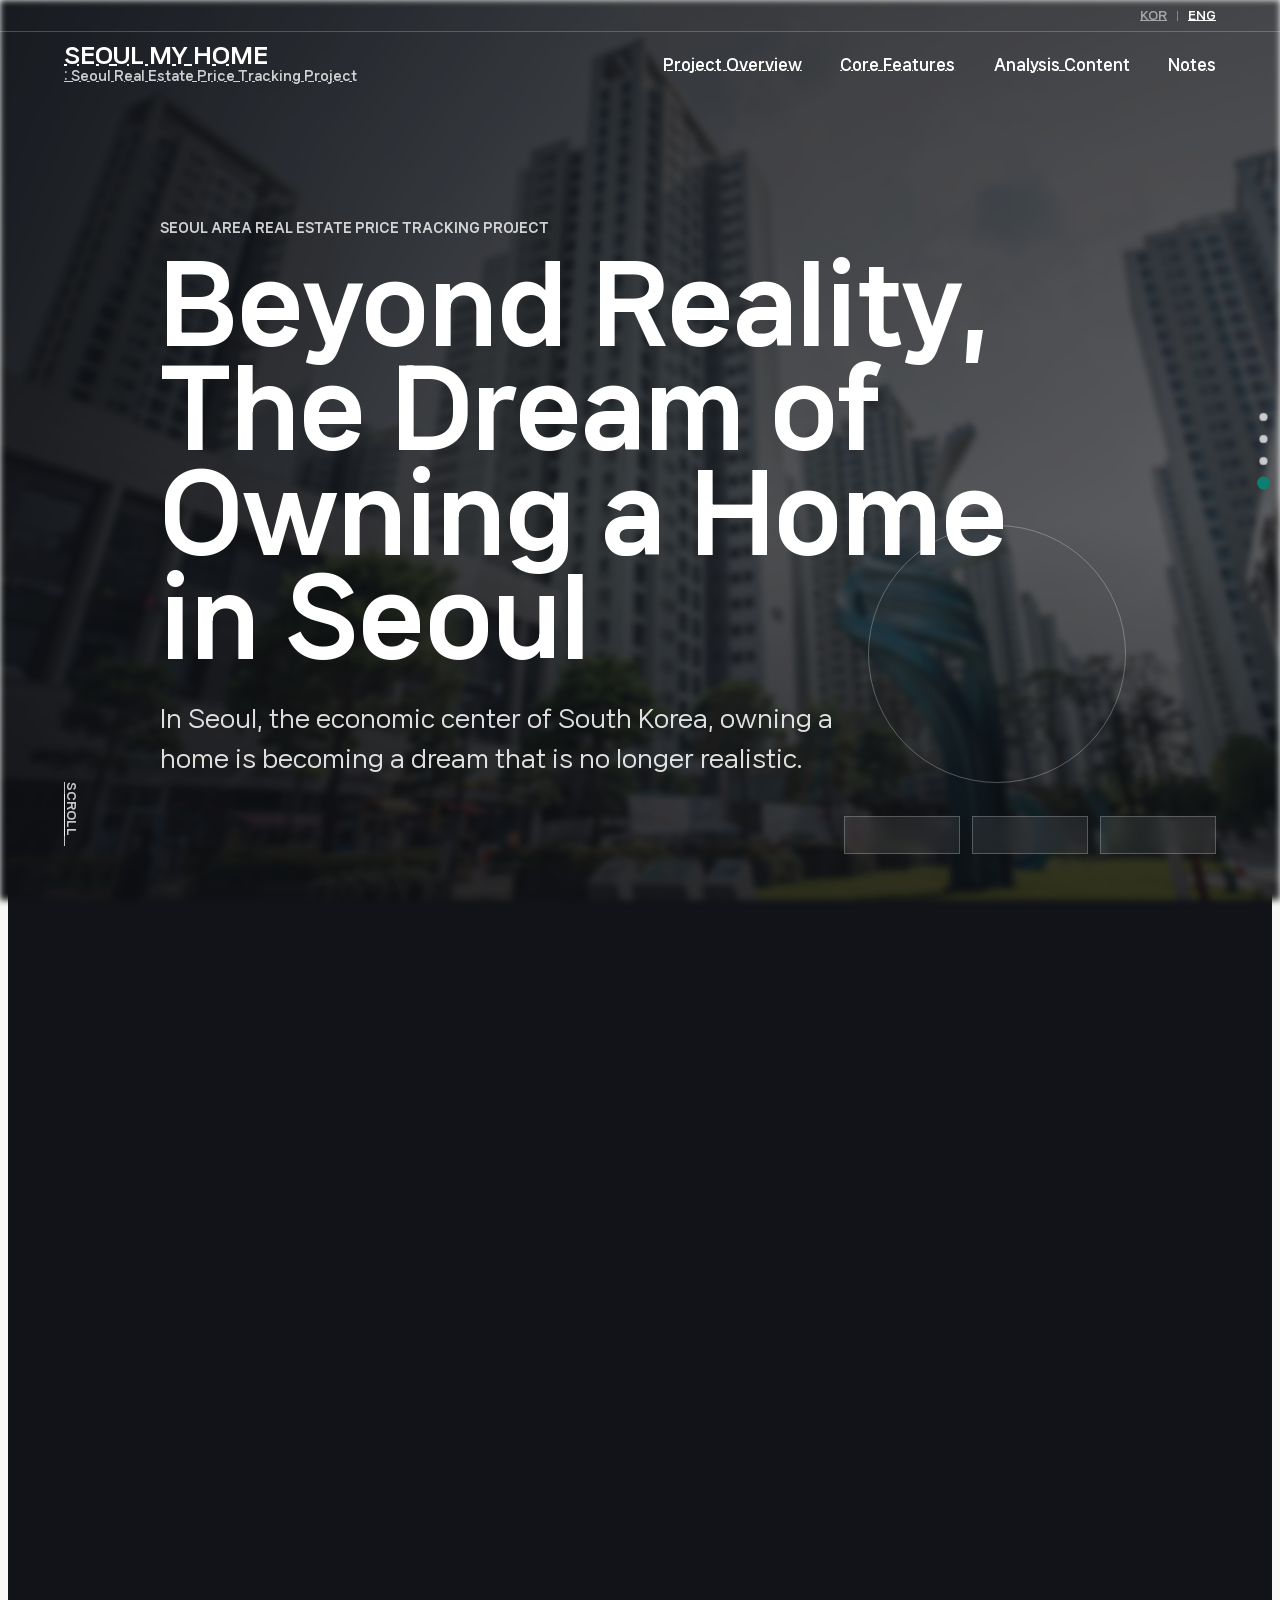
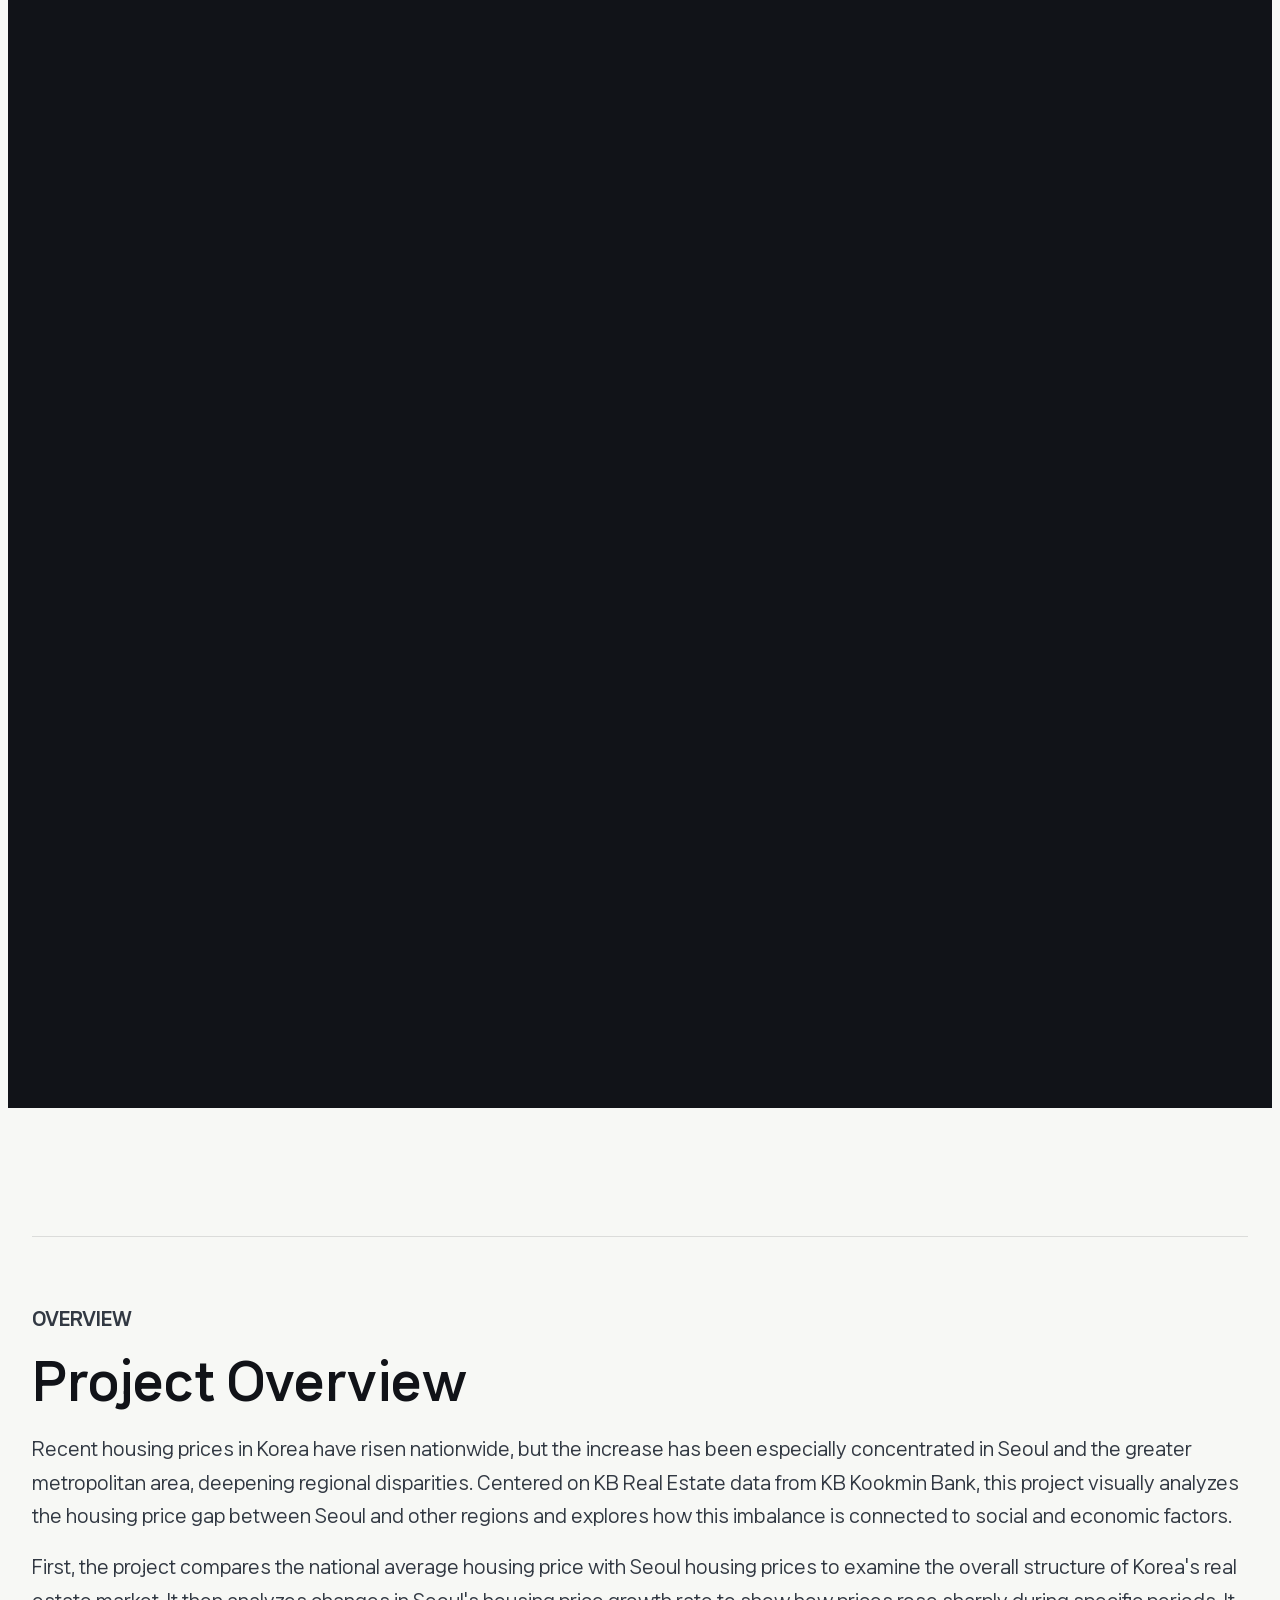
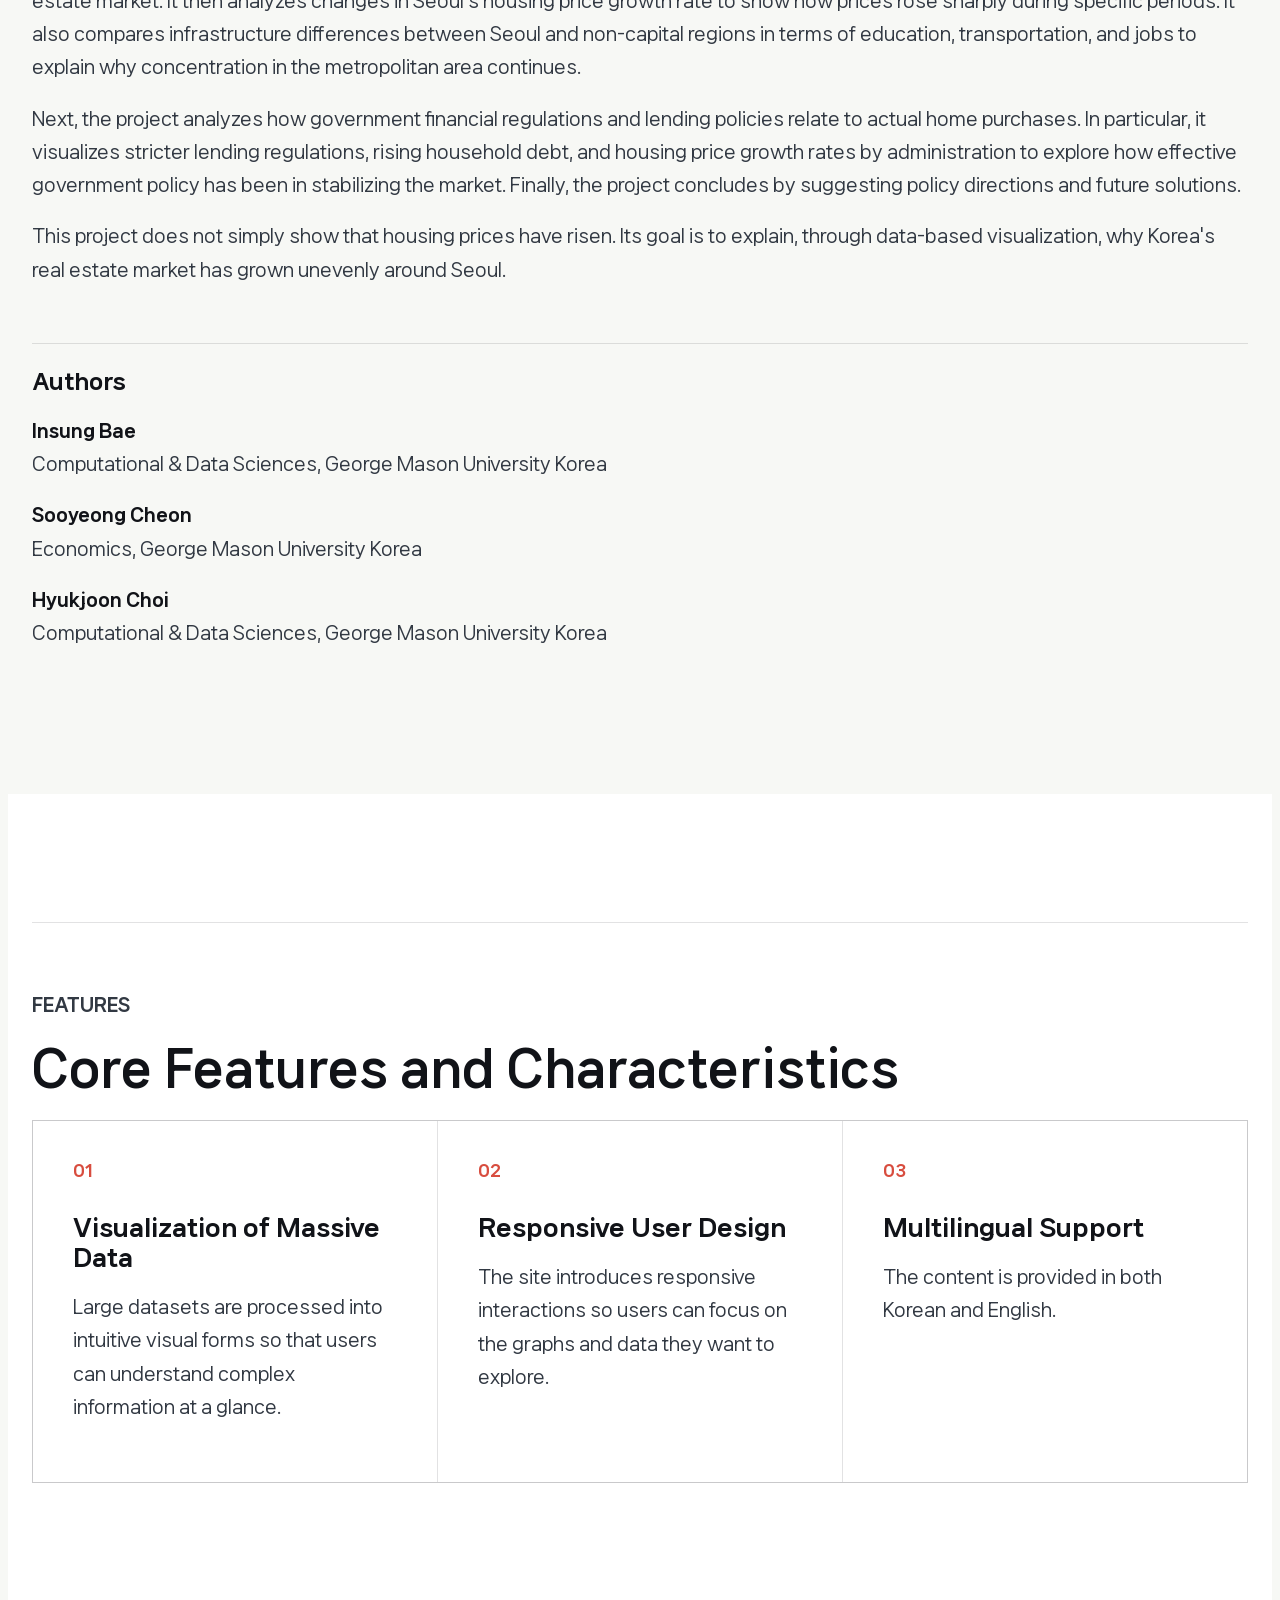
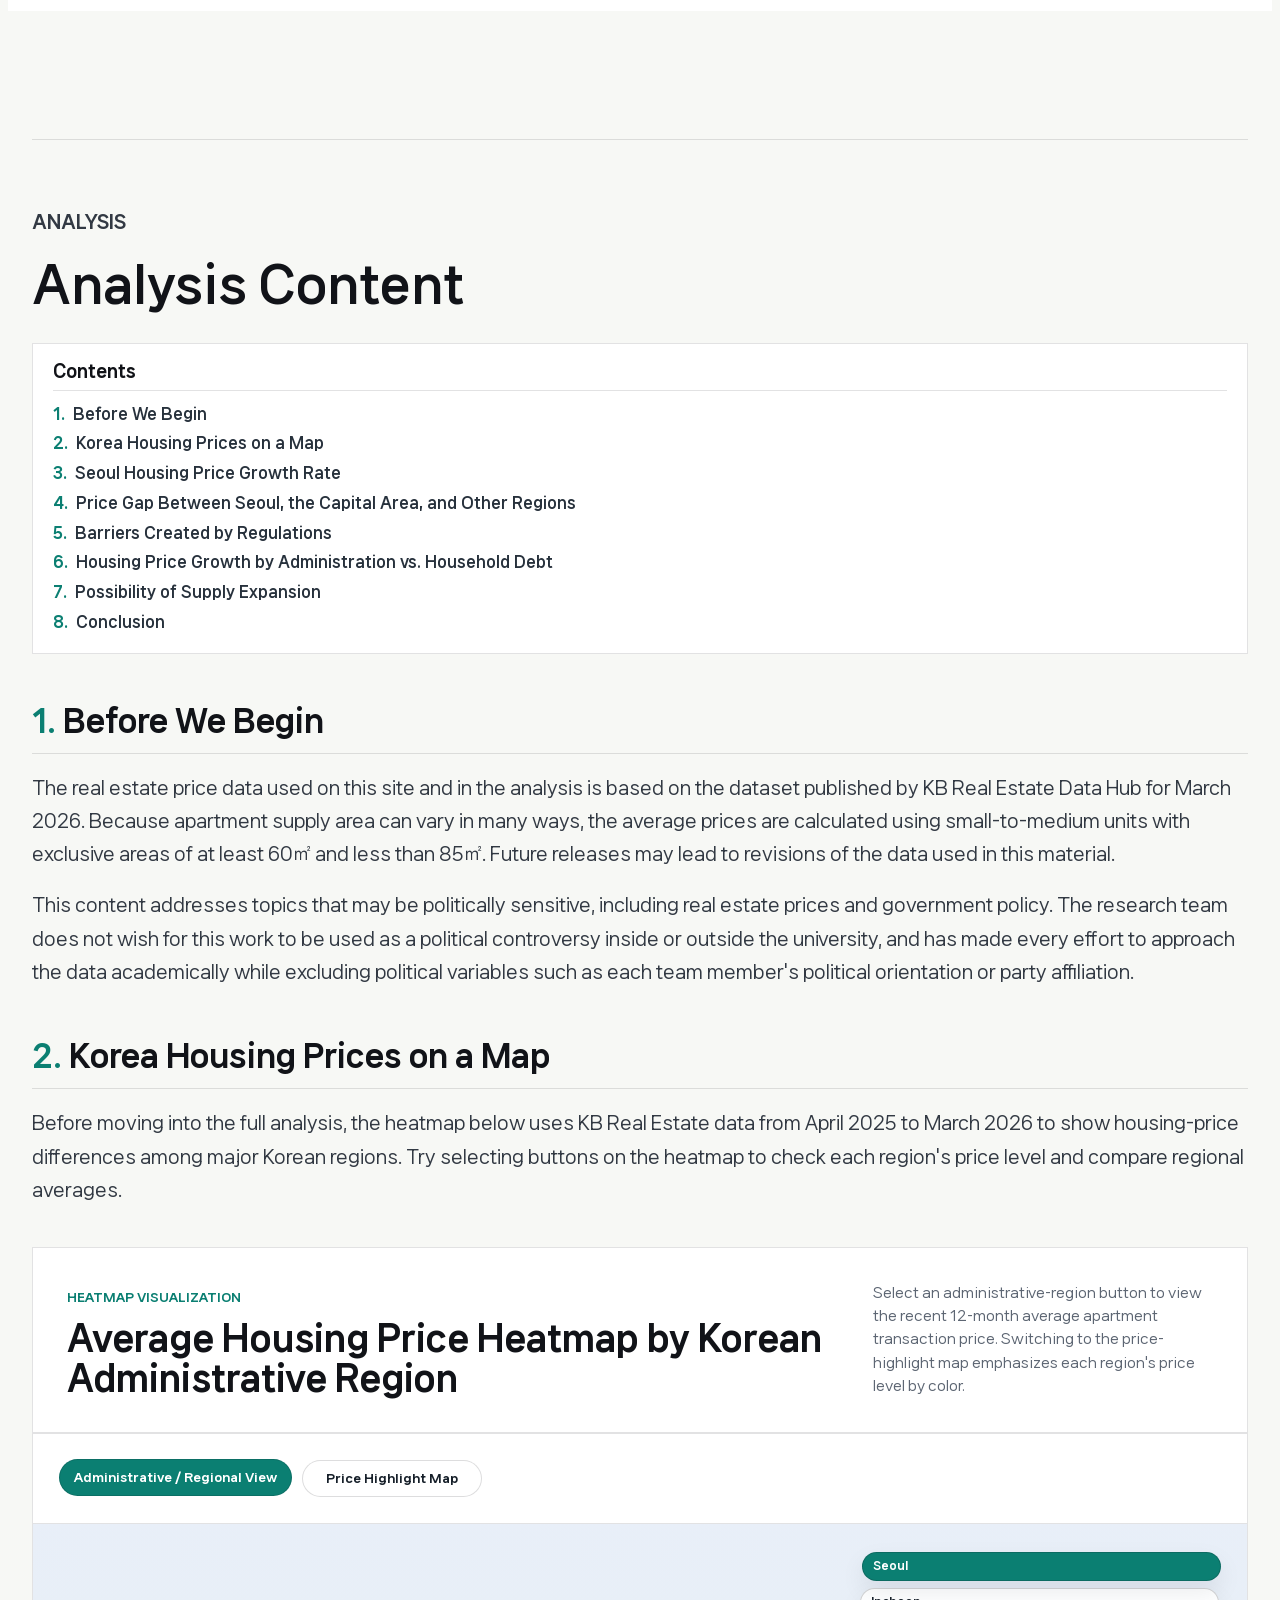
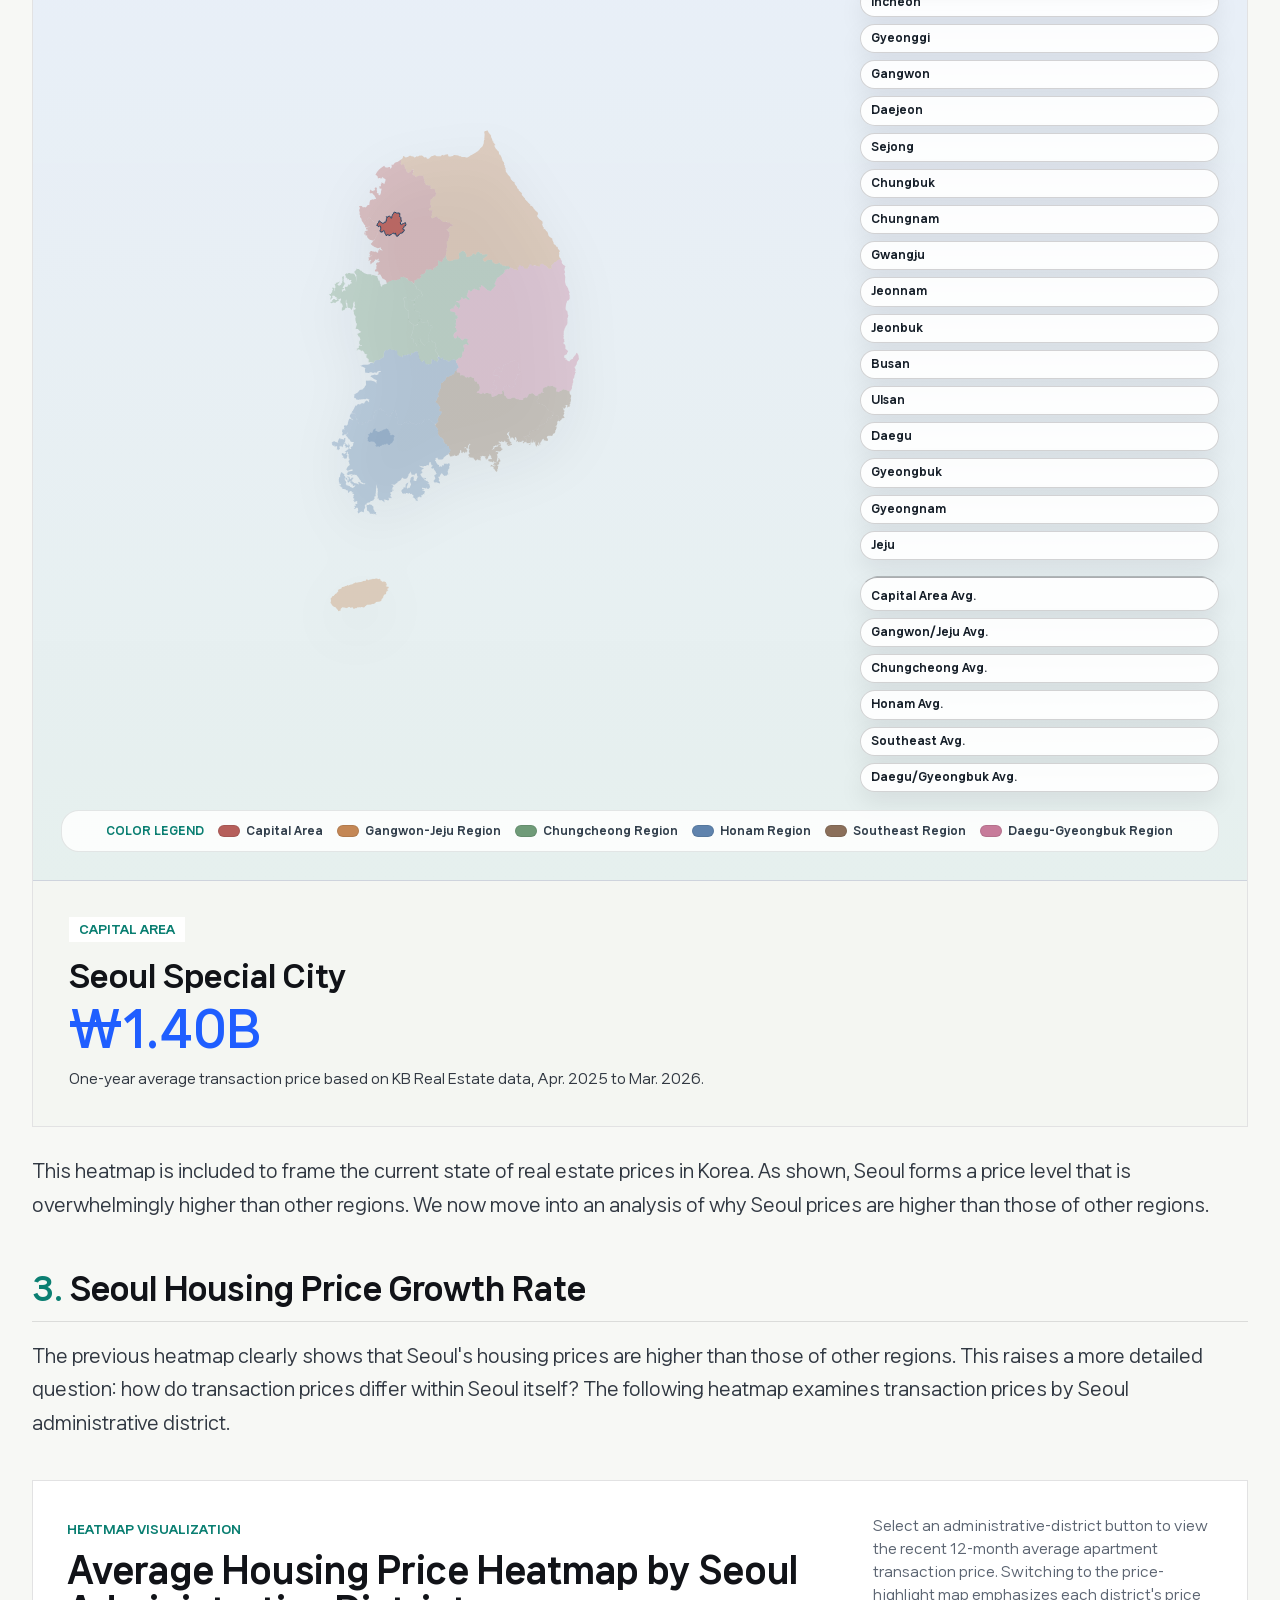
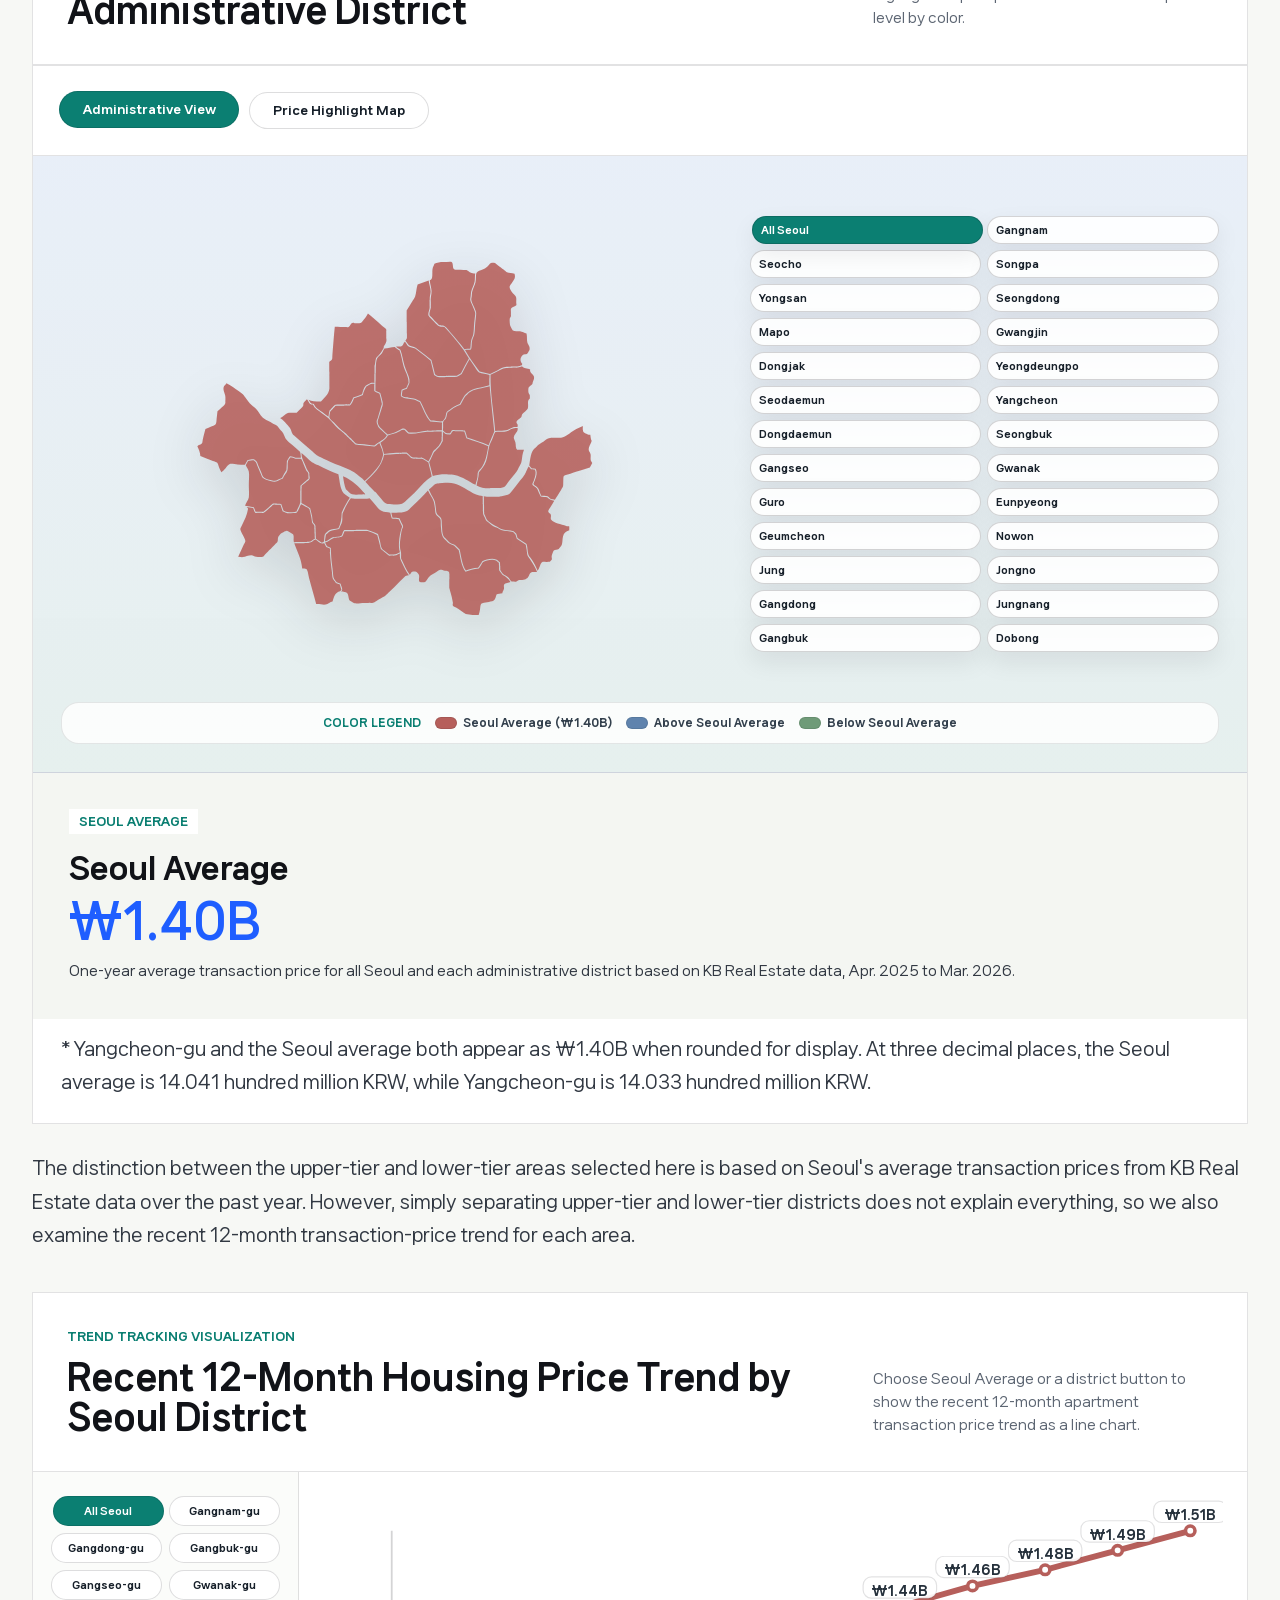
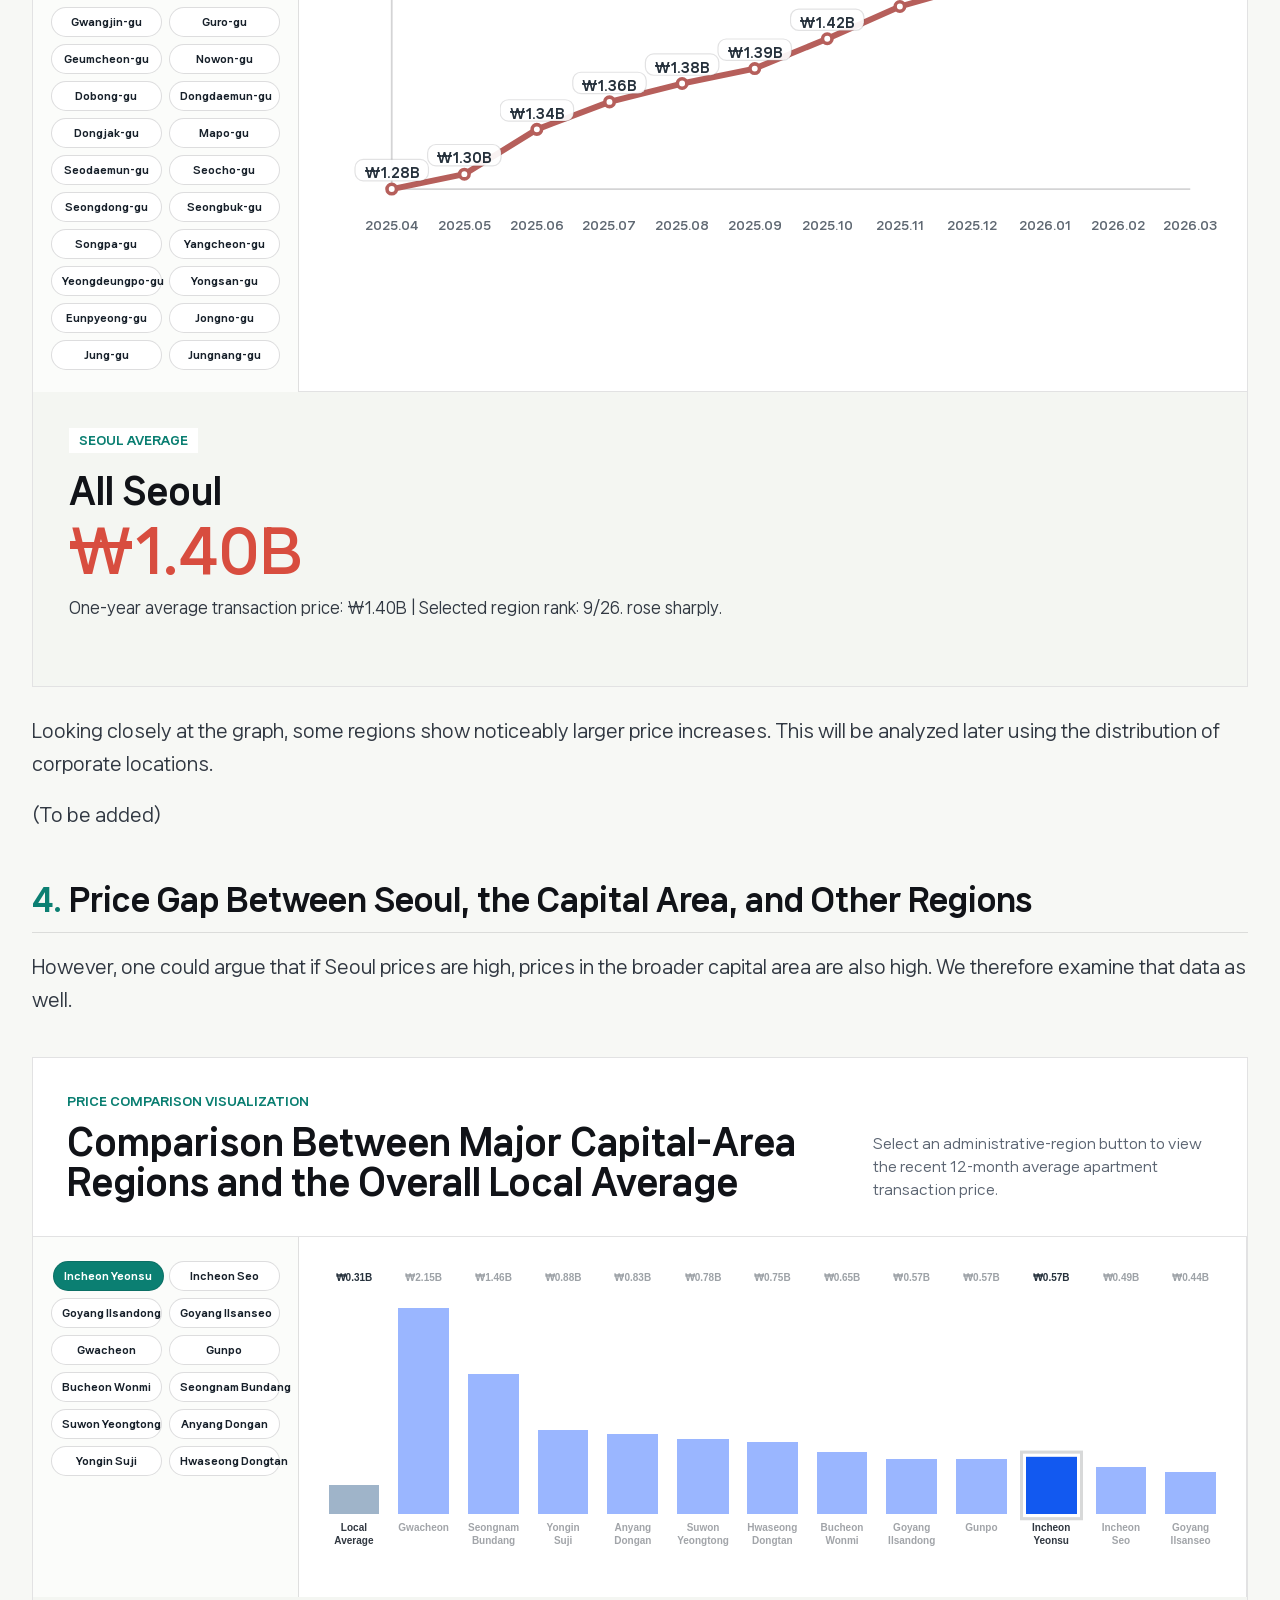
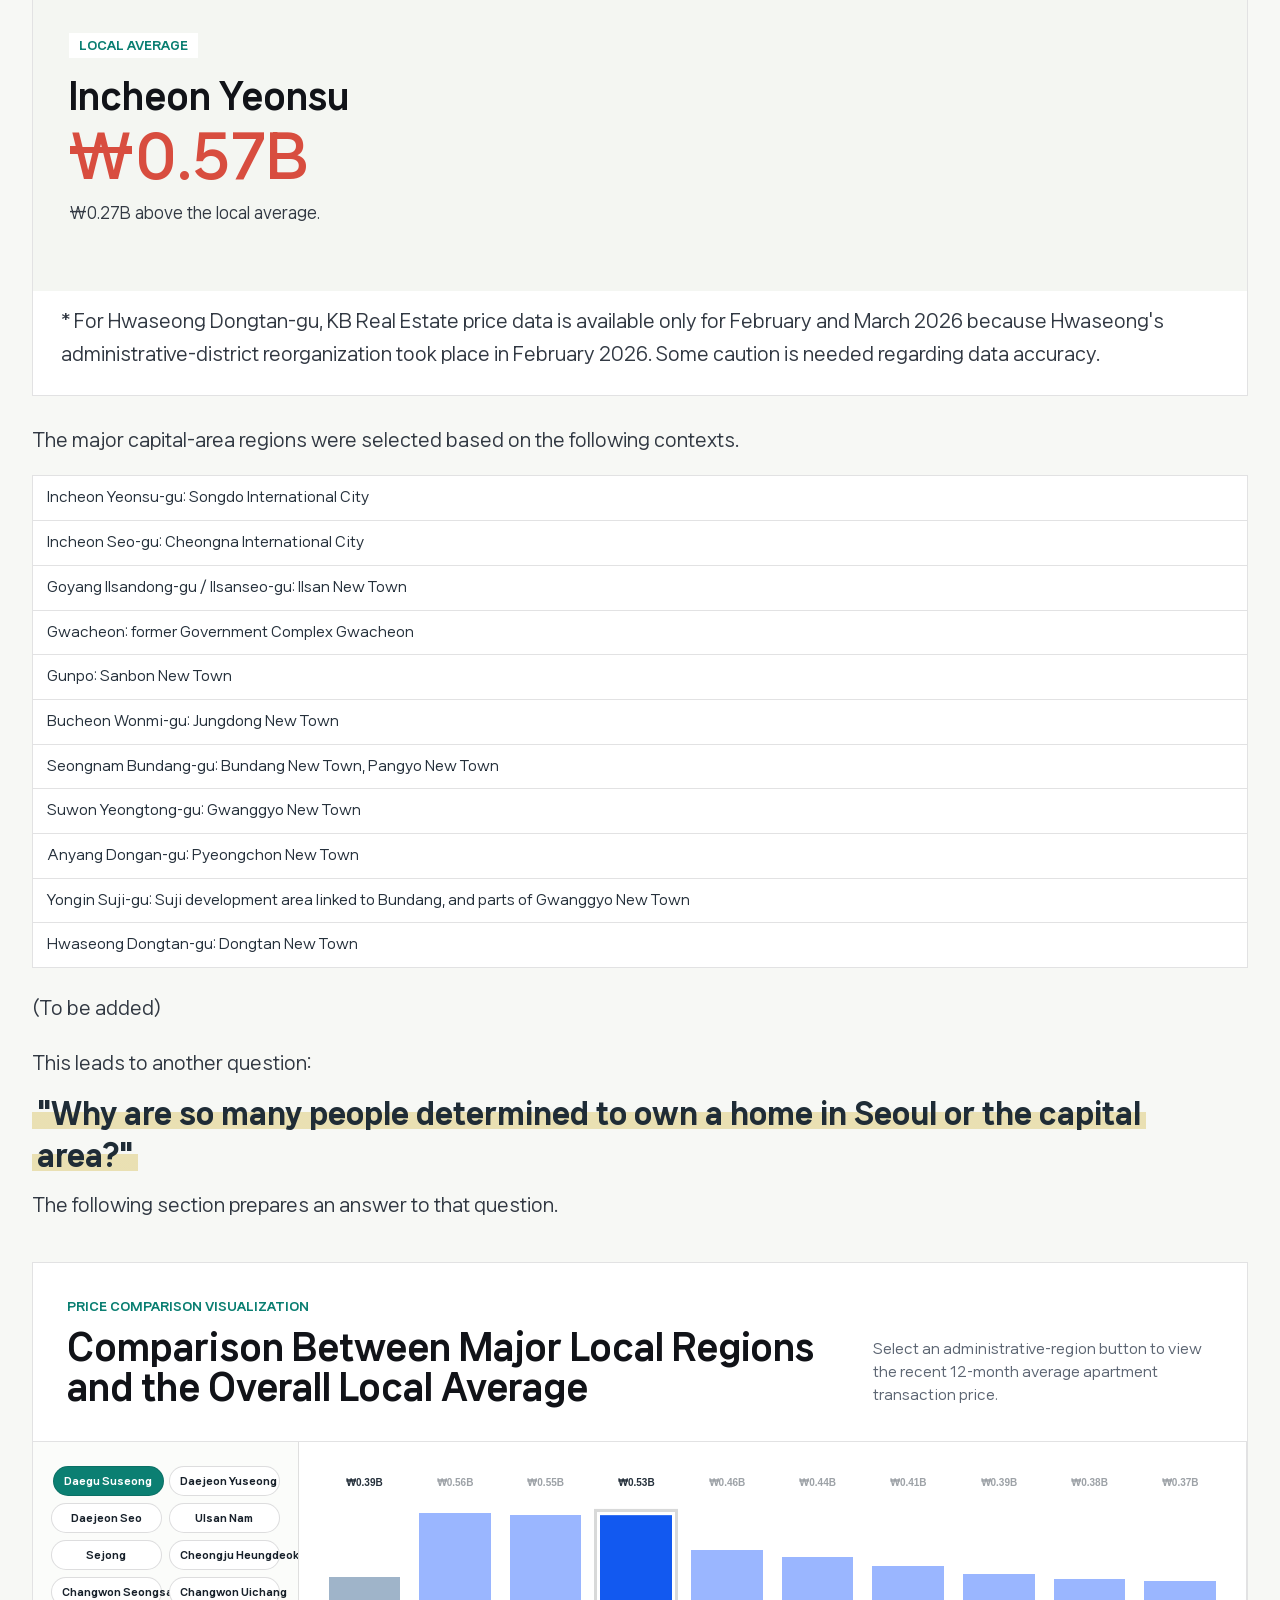
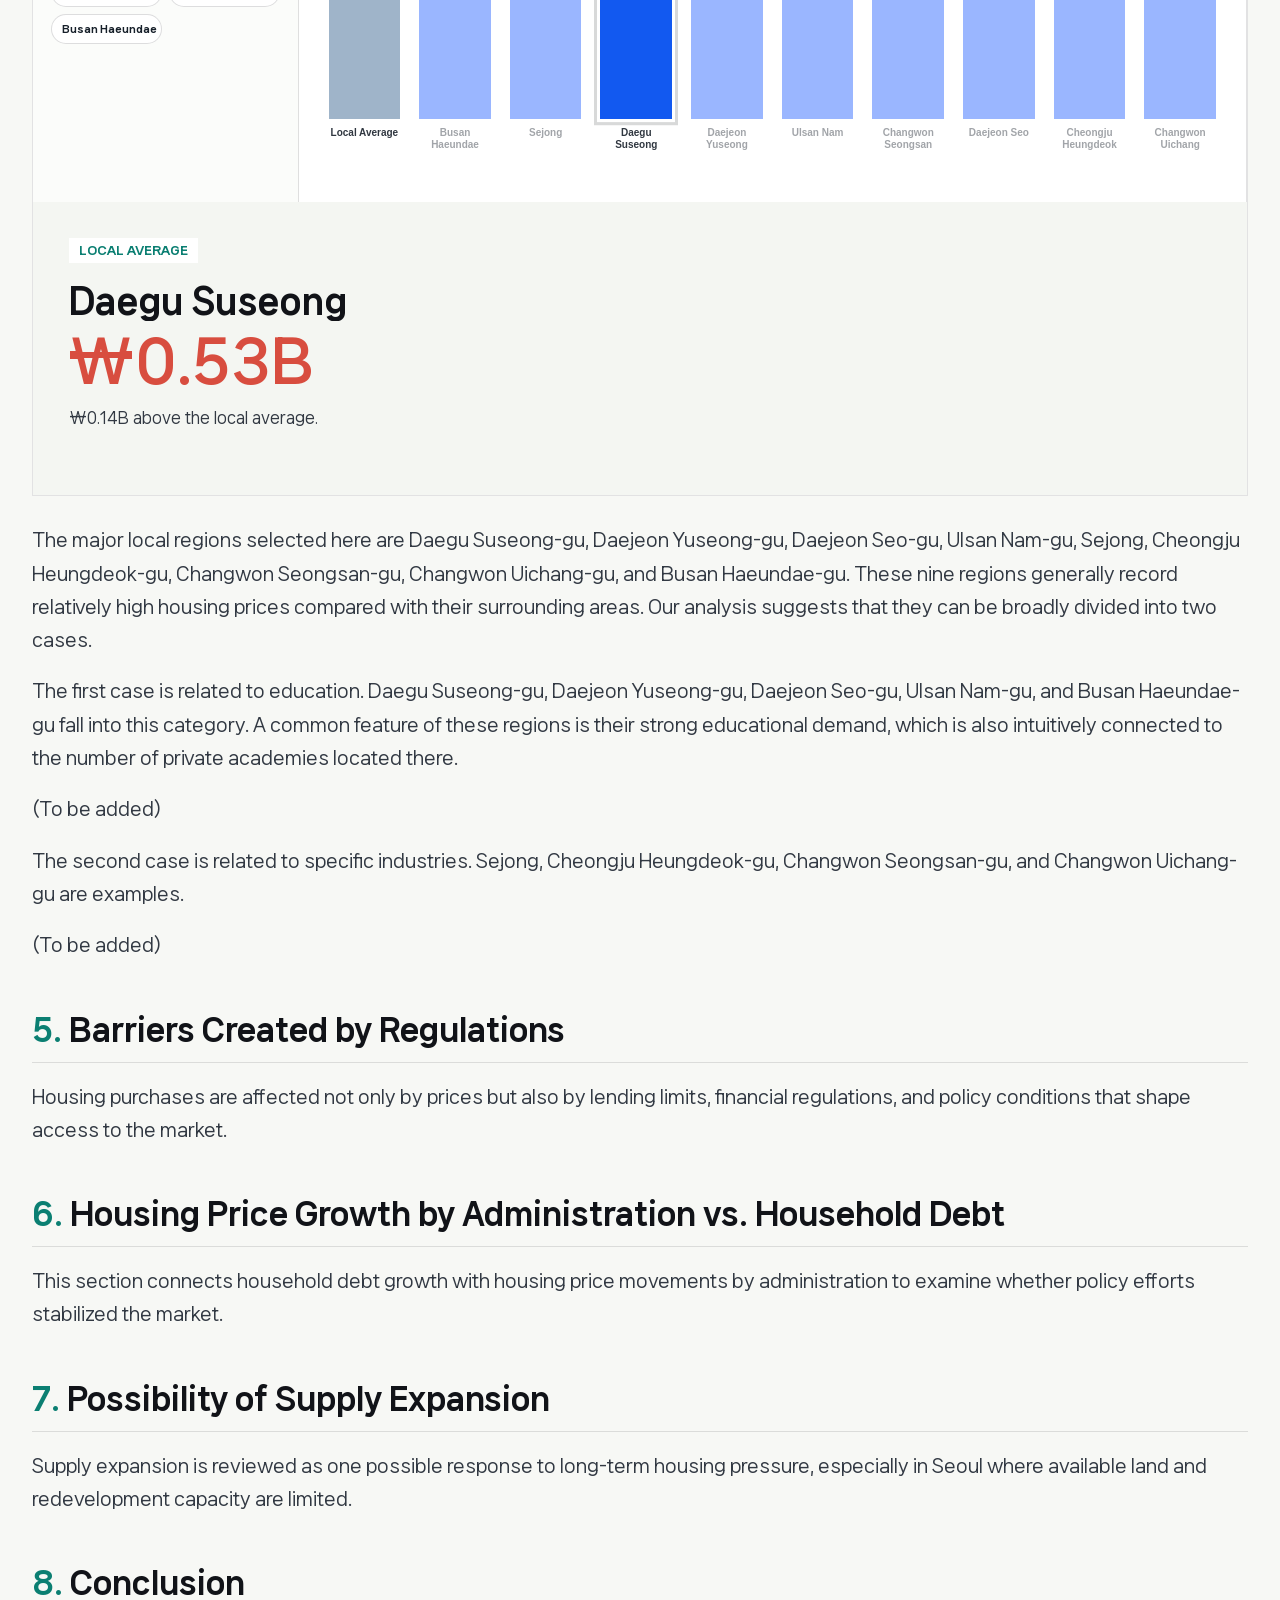
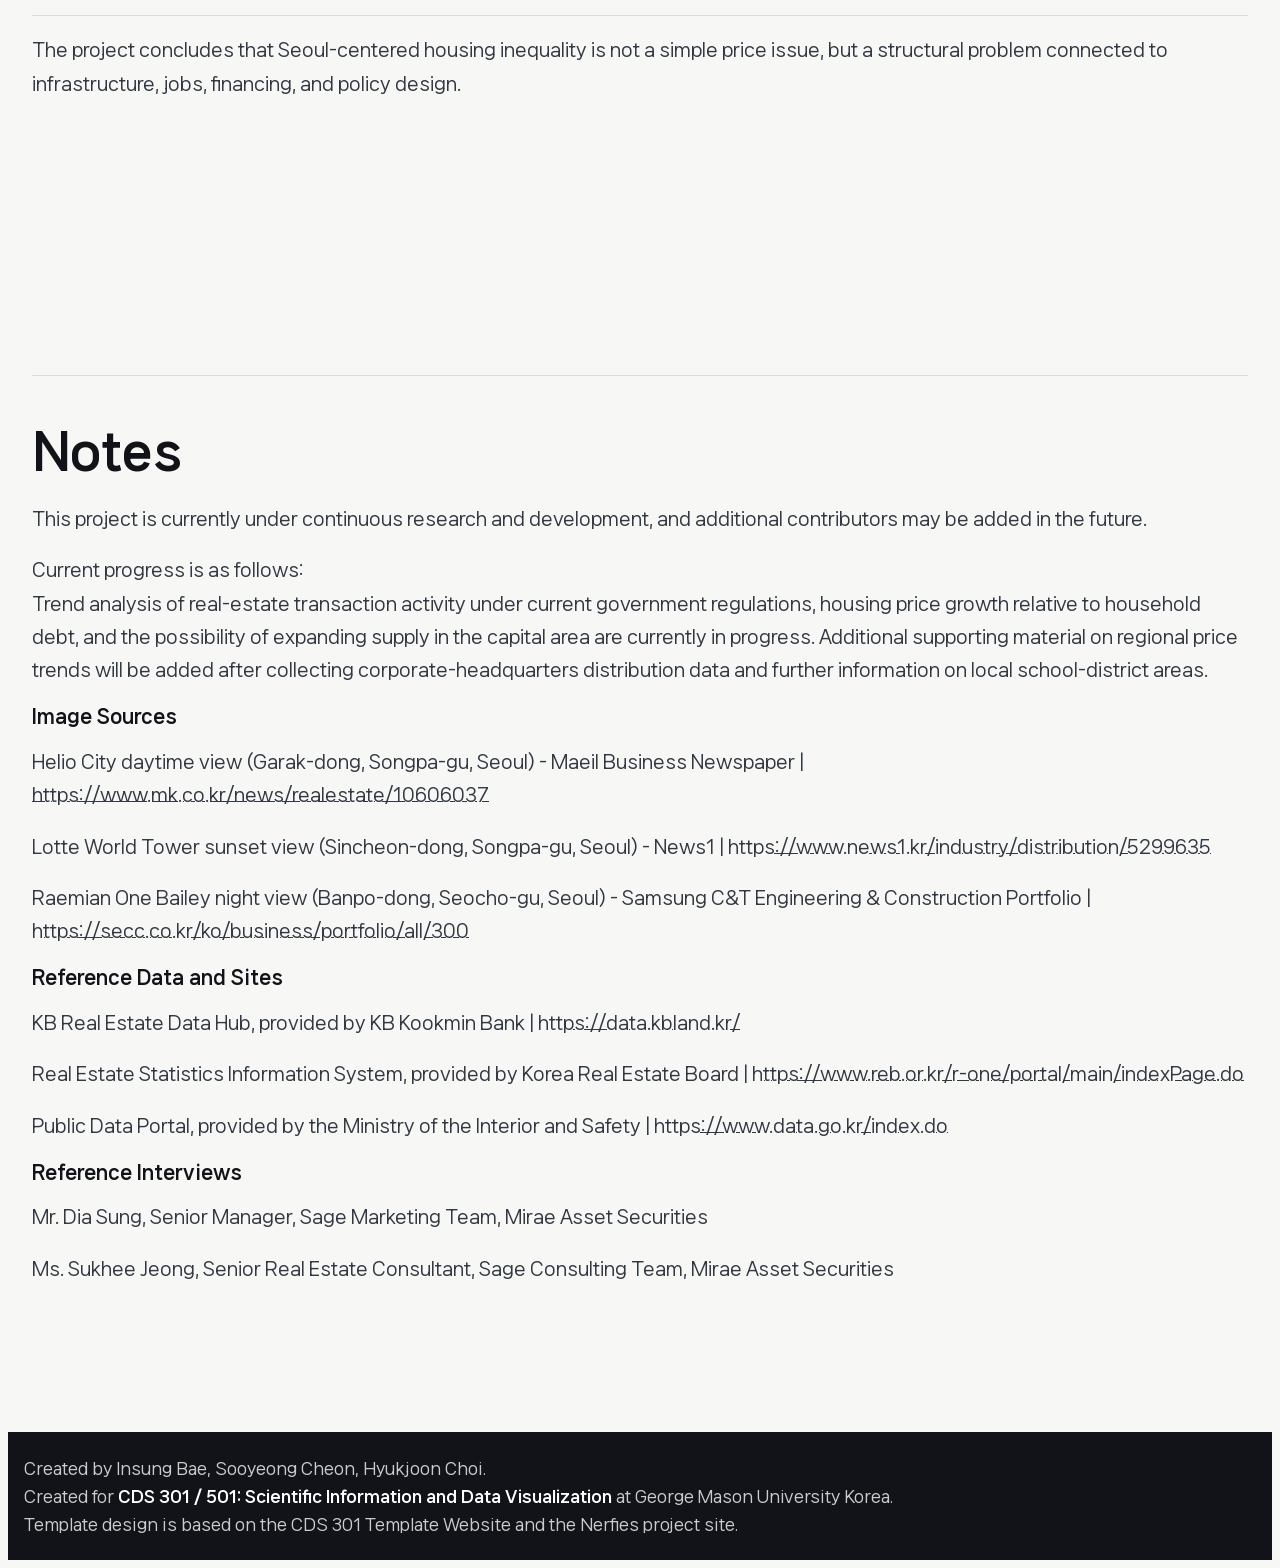
==== index.html @ 216c811f "Soften regional question highlight" ====
<!DOCTYPE html>
<html lang="en">
<head>
  <meta charset="utf-8">
  <meta name="description" content="A data visualization project for price change tracking and repricing flows">
  <meta name="keywords" content="reprice, tracking, visualization, data">
  <meta name="viewport" content="width=device-width, initial-scale=1">
  <title>SEOUL MY HOME: Seoul Real Estate Price Tracking Project</title>

  <link href="https://fonts.googleapis.com/css?family=Google+Sans|Noto+Sans:400,500,700,800|Castoro" rel="stylesheet">
  <link rel="stylesheet" href="./static/css/bulma.min.css">
  <link rel="stylesheet" href="./static/css/fontawesome.all.min.css">
  <link rel="stylesheet" href="./static/css/index.css?v=20260518-20">
  <link rel="icon" href="./static/images/favicon.png">
</head>
<body>
  <header class="site-header" data-header>
    <div class="language-strip">
      <a href="./ko.html">KOR</a>
      <span aria-hidden="true"></span>
      <a class="is-active" href="./index.html" aria-current="page">ENG</a>
    </div>
    <nav class="global-nav" aria-label="Primary navigation">
      <a class="brand-mark" href="#top" aria-label="SEOUL MY HOME home">
        <span>SEOUL MY HOME</span>
        <small>: Seoul Real Estate Price Tracking Project</small>
      </a>
      <button class="nav-toggle" type="button" aria-label="Open menu" aria-expanded="false" data-nav-toggle>
        <span></span>
        <span></span>
        <span></span>
      </button>
      <div class="nav-menu" data-nav-menu>
        <a href="#overview">Project Overview</a>
        <a href="#features">Core Features</a>
        <a href="#analysis">Analysis Content</a>
        <a href="#notes">Notes</a>
      </div>
    </nav>
  </header>

  <nav class="scroll-dots" aria-label="Section shortcuts" data-scroll-dots>
    <a href="#overview" aria-label="Project Overview"></a>
    <a href="#features" aria-label="Core Features"></a>
    <a href="#analysis" aria-label="Analysis Content"></a>
    <a href="#notes" aria-label="Notes"></a>
  </nav>

  <main id="top">
    <section class="hero-main scroll-stage" aria-label="Project introduction">
      <div class="stage-backgrounds" aria-hidden="true">
        <div class="stage-bg is-active" data-stage-bg style="background-image: url('./static/images/heliocity.jpg');"></div>
        <div class="stage-bg" data-stage-bg style="background-image: url('./static/images/lotteworldtower.png');"></div>
        <div class="stage-bg" data-stage-bg style="background-image: url('./static/images/onebailey.jpeg');"></div>
      </div>
      <div class="hero-panel is-active" data-stage-panel>
        <p class="eyebrow">Seoul Area Real Estate Price Tracking Project</p>
        <h1>Beyond Reality,<br>The Dream of Owning a Home in Seoul</h1>
        <p class="hero-copy">In Seoul, the economic center of South Korea, owning a home is becoming a dream that is no longer realistic.</p>
      </div>
      <div class="hero-panel" data-stage-panel>
        <p class="eyebrow">Complex Problem: Price, Policy, and Structural Issue</p>
        <h2>From prices to policy, and then to structural problems</h2>
        <p class="hero-copy">The dream of owning a home in Seoul is not only a matter of prices or regulation. Beneath it are structural issues, flawed regulatory approaches, and many other hidden problems.</p>
      </div>
      <div class="hero-panel" data-stage-panel>
        <p class="eyebrow">Into the Origin of Problem</p>
        <h2>Digging into the essence of the problem</h2>
        <p class="hero-copy">Regulation alone is not the path to making homeownership in Seoul possible. We dig into the origin of the problem and propose solutions from there.</p>
      </div>
      <div class="hero-metrics" aria-label="Key metrics">
        <div>
          <strong></strong>
          <span></span>
        </div>
        <div>
          <strong></strong>
          <span></span>
        </div>
        <div>
          <strong></strong>
          <span></span>
        </div>
      </div>
      <a class="scroll-cue" href="#overview" aria-label="Skip to content">Scroll</a>
    </section>

    <section id="overview" class="section content-section reveal-on-scroll">
      <div class="container is-max-desktop">
        <p class="section-kicker">Overview</p>
        <h2 class="title is-3">Project Overview</h2>
        <div class="content">
          <p>
            Recent housing prices in Korea have risen nationwide, but the increase has been especially concentrated in Seoul and the greater metropolitan area, deepening regional disparities. Centered on KB Real Estate data from KB Kookmin Bank, this project visually analyzes the housing price gap between Seoul and other regions and explores how this imbalance is connected to social and economic factors.
          </p>
          <p>
            First, the project compares the national average housing price with Seoul housing prices to examine the overall structure of Korea's real estate market. It then analyzes changes in Seoul's housing price growth rate to show how prices rose sharply during specific periods. It also compares infrastructure differences between Seoul and non-capital regions in terms of education, transportation, and jobs to explain why concentration in the metropolitan area continues.
          </p>
          <p>
            Next, the project analyzes how government financial regulations and lending policies relate to actual home purchases. In particular, it visualizes stricter lending regulations, rising household debt, and housing price growth rates by administration to explore how effective government policy has been in stabilizing the market. Finally, the project concludes by suggesting policy directions and future solutions.
          </p>
          <p>
            This project does not simply show that housing prices have risen. Its goal is to explain, through data-based visualization, why Korea's real estate market has grown unevenly around Seoul.
          </p>
          <div class="author-block">
            <h3>Authors</h3>
            <p><strong>Insung Bae</strong><br>Computational &amp; Data Sciences, George Mason University Korea</p>
            <p><strong>Sooyeong Cheon</strong><br>Economics, George Mason University Korea</p>
            <p><strong>Hyukjoon Choi</strong><br>Computational &amp; Data Sciences, George Mason University Korea</p>
          </div>
        </div>
      </div>
    </section>

    <section id="features" class="section feature-band reveal-on-scroll">
      <div class="container is-max-desktop">
        <p class="section-kicker">Features</p>
        <h2 class="title is-3">Core Features and Characteristics</h2>
        <div class="feature-grid">
          <article>
            <span>01</span>
            <h3>Visualization of Massive Data</h3>
            <p>Large datasets are processed into intuitive visual forms so that users can understand complex information at a glance.</p>
          </article>
          <article>
            <span>02</span>
            <h3>Responsive User Design</h3>
            <p>The site introduces responsive interactions so users can focus on the graphs and data they want to explore.</p>
          </article>
          <article>
            <span>03</span>
            <h3>Multilingual Support</h3>
            <p>The content is provided in both Korean and English.</p>
          </article>
        </div>
      </div>
    </section>

    <section id="analysis" class="section content-section reveal-on-scroll">
      <div class="container is-max-desktop">
        <p class="section-kicker">Analysis</p>
        <h2 class="title is-3">Analysis Content</h2>
        <nav class="doc-toc" aria-label="Analysis content table of contents">
          <strong>Contents</strong>
          <ol>
            <li><a href="#analysis-intro"><span>1.</span> Before We Begin</a></li>
            <li><a href="#analysis-map"><span>2.</span> Korea Housing Prices on a Map</a></li>
            <li><a href="#analysis-seoul-growth"><span>3.</span> Seoul Housing Price Growth Rate</a></li>
            <li><a href="#analysis-gap"><span>4.</span> Price Gap Between Seoul, the Capital Area, and Other Regions</a></li>
            <li><a href="#analysis-regulations"><span>5.</span> Barriers Created by Regulations</a></li>
            <li><a href="#analysis-debt"><span>6.</span> Housing Price Growth by Administration vs. Household Debt</a></li>
            <li><a href="#analysis-supply"><span>7.</span> Possibility of Supply Expansion</a></li>
            <li><a href="#analysis-conclusion"><span>8.</span> Conclusion</a></li>
          </ol>
        </nav>
        <h3 id="analysis-intro" class="analysis-subtitle"><span>1.</span> Before We Begin</h3>
        <p>
          The real estate price data used on this site and in the analysis is based on the dataset published by KB Real Estate Data Hub for March 2026. Because apartment supply area can vary in many ways, the average prices are calculated using small-to-medium units with exclusive areas of at least 60㎡ and less than 85㎡. Future releases may lead to revisions of the data used in this material.
        </p>
        <p>
          This content addresses topics that may be politically sensitive, including real estate prices and government policy. The research team does not wish for this work to be used as a political controversy inside or outside the university, and has made every effort to approach the data academically while excluding political variables such as each team member's political orientation or party affiliation.
        </p>

        <h3 id="analysis-map" class="analysis-subtitle"><span>2.</span> Korea Housing Prices on a Map</h3>
        <p>
          Before moving into the full analysis, the heatmap below uses KB Real Estate data from April 2025 to March 2026 to show housing-price differences among major Korean regions. Try selecting buttons on the heatmap to check each region's price level and compare regional averages.
        </p>
        <div class="interactive-chart heatmap-chart">
          <div class="chart-head">
            <div>
              <p class="chart-label">Heatmap Visualization</p>
            <h3>Average Housing Price Heatmap by Korean Administrative Region</h3>
          </div>
          <p>Select an administrative-region button to view the recent 12-month average apartment transaction price. Switching to the price-highlight map emphasizes each region's price level by color.</p>
        </div>
        <div class="map-widget korea-map-widget" data-map-widget data-map-type="korea" data-lang="en" data-map-view="region">
          <div class="map-view-toggle" role="group" aria-label="Korea map view mode">
            <button class="map-view-button is-active" type="button" data-map-view-option="region" aria-pressed="true">Administrative / Regional View</button>
            <button class="map-view-button" type="button" data-map-view-option="price" aria-pressed="false">Price Highlight Map</button>
          </div>
          <div class="map-panel korea-map-panel">
            <div class="korea-map" role="img" aria-label="Clickable map of South Korea by administrative region">
              <img src="./static/images/southKoreaLow.svg?v=20260518-20" alt="" aria-hidden="true" data-map-svg>
            </div>
            <div class="map-price-legend" data-map-legend aria-label="Price color legend"></div>
            <div class="map-region-list" aria-label="Korea region buttons">
              <button class="map-region" data-region="seoul">Seoul</button>
              <button class="map-region" data-region="incheon">Incheon</button>
              <button class="map-region" data-region="gyeonggi">Gyeonggi</button>
              <button class="map-region" data-region="gangwon">Gangwon</button>
              <button class="map-region" data-region="daejeon">Daejeon</button>
              <button class="map-region" data-region="sejong">Sejong</button>
              <button class="map-region" data-region="chungbuk">Chungbuk</button>
              <button class="map-region" data-region="chungnam">Chungnam</button>
              <button class="map-region" data-region="gwangju">Gwangju</button>
              <button class="map-region" data-region="jeonnam">Jeonnam</button>
              <button class="map-region" data-region="jeonbuk">Jeonbuk</button>
              <button class="map-region" data-region="busan">Busan</button>
              <button class="map-region" data-region="ulsan">Ulsan</button>
              <button class="map-region" data-region="daegu">Daegu</button>
              <button class="map-region" data-region="gyeongbuk">Gyeongbuk</button>
              <button class="map-region" data-region="gyeongnam">Gyeongnam</button>
              <button class="map-region" data-region="jeju">Jeju</button>
              <button class="map-region map-region-divider" data-region="capitalArea">Capital Area Avg.</button>
              <button class="map-region" data-region="gangwonJeju">Gangwon/Jeju Avg.</button>
              <button class="map-region" data-region="chungcheong">Chungcheong Avg.</button>
              <button class="map-region" data-region="honam">Honam Avg.</button>
              <button class="map-region" data-region="southeast">Southeast Avg.</button>
              <button class="map-region" data-region="daeguGyeongbuk">Daegu/Gyeongbuk Avg.</button>
            </div>
          </div>
          <aside class="map-detail" aria-live="polite">
            <span data-map-cluster>Capital Area</span>
            <h4 data-map-name>Seoul</h4>
            <strong data-map-price>0.0</strong>
            <p data-map-note>Click a region to view the sample average market price.</p>
          </aside>
        </div>
        </div>
        <p>
          This heatmap is included to frame the current state of real estate prices in Korea. As shown, Seoul forms a price level that is overwhelmingly higher than other regions. We now move into an analysis of why Seoul prices are higher than those of other regions.
        </p>

        <h3 id="analysis-seoul-growth" class="analysis-subtitle"><span>3.</span> Seoul Housing Price Growth Rate</h3>
        <p>
          The previous heatmap clearly shows that Seoul's housing prices are higher than those of other regions. This raises a more detailed question: how do transaction prices differ within Seoul itself? The following heatmap examines transaction prices by Seoul administrative district.
        </p>
        <div class="interactive-chart heatmap-chart">
          <div class="chart-head">
            <div>
              <p class="chart-label">Heatmap Visualization</p>
            <h3>Average Housing Price Heatmap by Seoul Administrative District</h3>
          </div>
          <p>Select an administrative-district button to view the recent 12-month average apartment transaction price. Switching to the price-highlight map emphasizes each district's price level by color.</p>
        </div>
        <div class="map-widget seoul-map-widget" data-map-widget data-map-type="seoul" data-lang="en" data-default-region="seoul" data-map-view="region">
          <div class="map-view-toggle" role="group" aria-label="Seoul map view mode">
            <button class="map-view-button is-active" type="button" data-map-view-option="region" aria-pressed="true">Administrative View</button>
            <button class="map-view-button" type="button" data-map-view-option="price" aria-pressed="false">Price Highlight Map</button>
          </div>
          <div class="map-panel">
            <div class="seoul-map" role="img" aria-label="Clickable map of Seoul by district">
              <img src="./static/images/Seoul_districts.svg?v=20260518-20" alt="" aria-hidden="true" data-map-svg>
            </div>
            <div class="map-price-legend" data-map-legend aria-label="Price color legend"></div>
            <div class="map-region-list" aria-label="Seoul district buttons">
              <button class="map-region" data-region="seoul">All Seoul</button>
              <button class="map-region" data-region="gangnam">Gangnam</button>
              <button class="map-region" data-region="seocho">Seocho</button>
              <button class="map-region" data-region="songpa">Songpa</button>
              <button class="map-region" data-region="yongsan">Yongsan</button>
              <button class="map-region" data-region="seongdong">Seongdong</button>
              <button class="map-region" data-region="mapo">Mapo</button>
              <button class="map-region" data-region="gwangjin">Gwangjin</button>
              <button class="map-region" data-region="dongjak">Dongjak</button>
              <button class="map-region" data-region="yeongdeungpo">Yeongdeungpo</button>
              <button class="map-region" data-region="seodaemun">Seodaemun</button>
              <button class="map-region" data-region="yangcheon">Yangcheon</button>
              <button class="map-region" data-region="dongdaemun">Dongdaemun</button>
              <button class="map-region" data-region="seongbuk">Seongbuk</button>
              <button class="map-region" data-region="gangseo">Gangseo</button>
              <button class="map-region" data-region="gwanak">Gwanak</button>
              <button class="map-region" data-region="guro">Guro</button>
              <button class="map-region" data-region="eunpyeong">Eunpyeong</button>
              <button class="map-region" data-region="geumcheon">Geumcheon</button>
              <button class="map-region" data-region="nowon">Nowon</button>
              <button class="map-region" data-region="jung">Jung</button>
              <button class="map-region" data-region="jongno">Jongno</button>
              <button class="map-region" data-region="gangdong">Gangdong</button>
              <button class="map-region" data-region="jungnang">Jungnang</button>
              <button class="map-region" data-region="gangbuk">Gangbuk</button>
              <button class="map-region" data-region="dobong">Dobong</button>
            </div>
          </div>
          <aside class="map-detail" aria-live="polite">
            <span data-map-cluster>Seoul Average</span>
            <h4 data-map-name>Seoul Average</h4>
            <strong data-map-price>0.0</strong>
            <p data-map-note>Click a district to sharpen its color and view its average price.</p>
          </aside>
          <p class="chart-footnote">* Yangcheon-gu and the Seoul average both appear as ₩1.40B when rounded for display. At three decimal places, the Seoul average is 14.041 hundred million KRW, while Yangcheon-gu is 14.033 hundred million KRW.</p>
        </div>
        </div>
        <p>
          The distinction between the upper-tier and lower-tier areas selected here is based on Seoul's average transaction prices from KB Real Estate data over the past year. However, simply separating upper-tier and lower-tier districts does not explain everything, so we also examine the recent 12-month transaction-price trend for each area.
        </p>
        <div class="interactive-chart" data-interactive-chart data-lang="en">
          <div class="chart-head">
            <div>
              <p class="chart-label">Trend Tracking Visualization</p>
              <h3>Recent 12-Month Housing Price Trend by Seoul District</h3>
            </div>
            <p>Choose Seoul Average or a district button to show the recent 12-month apartment transaction price trend as a line chart.</p>
          </div>
          <div class="chart-layout">
            <div class="chart-selector" data-chart-selector aria-label="Seoul district trend buttons"></div>
            <div class="line-chart" data-line-chart aria-label="Selected district 12-month trend line chart"></div>
            <aside class="chart-detail" data-chart-detail aria-live="polite">
              <span data-detail-cluster>Seoul</span>
              <h4 data-detail-name>Seoul Average</h4>
              <strong data-detail-value>0.00</strong>
              <p data-detail-note>Select a district to show the detailed monthly trend here.</p>
            </aside>
          </div>
        </div>
        <div class="content">
          <p>
            Looking closely at the graph, some regions show noticeably larger price increases. This will be analyzed later using the distribution of corporate locations.
          </p>
          <p>(To be added)</p>
        </div>

        <h3 id="analysis-gap" class="analysis-subtitle"><span>4.</span> Price Gap Between Seoul, the Capital Area, and Other Regions</h3>
        <p>
          However, one could argue that if Seoul prices are high, prices in the broader capital area are also high. We therefore examine that data as well.
        </p>
        <div class="interactive-chart" data-comparison-chart data-comparison-type="capital" data-lang="en"></div>
        <p>The major capital-area regions were selected based on the following contexts.</p>
        <div class="reason-box">
          <p>Incheon Yeonsu-gu: Songdo International City</p>
          <p>Incheon Seo-gu: Cheongna International City</p>
          <p>Goyang Ilsandong-gu / Ilsanseo-gu: Ilsan New Town</p>
          <p>Gwacheon: former Government Complex Gwacheon</p>
          <p>Gunpo: Sanbon New Town</p>
          <p>Bucheon Wonmi-gu: Jungdong New Town</p>
          <p>Seongnam Bundang-gu: Bundang New Town, Pangyo New Town</p>
          <p>Suwon Yeongtong-gu: Gwanggyo New Town</p>
          <p>Anyang Dongan-gu: Pyeongchon New Town</p>
          <p>Yongin Suji-gu: Suji development area linked to Bundang, and parts of Gwanggyo New Town</p>
          <p>Hwaseong Dongtan-gu: Dongtan New Town</p>
        </div>
        <p>(To be added)</p>
        <div class="question-callout">
          <p>This leads to another question:</p>
          <p class="question-line"><strong>"Why are so many people determined to own a home in Seoul or the capital area?"</strong></p>
          <p>The following section prepares an answer to that question.</p>
        </div>
        <div class="interactive-chart" data-comparison-chart data-comparison-type="local" data-lang="en"></div>
        <p>
          The major local regions selected here are Daegu Suseong-gu, Daejeon Yuseong-gu, Daejeon Seo-gu, Ulsan Nam-gu, Sejong, Cheongju Heungdeok-gu, Changwon Seongsan-gu, Changwon Uichang-gu, and Busan Haeundae-gu. These nine regions generally record relatively high housing prices compared with their surrounding areas. Our analysis suggests that they can be broadly divided into two cases.
        </p>
        <p>
          The first case is related to education. Daegu Suseong-gu, Daejeon Yuseong-gu, Daejeon Seo-gu, Ulsan Nam-gu, and Busan Haeundae-gu fall into this category. A common feature of these regions is their strong educational demand, which is also intuitively connected to the number of private academies located there.
        </p>
        <p>(To be added)</p>
        <p>
          The second case is related to specific industries. Sejong, Cheongju Heungdeok-gu, Changwon Seongsan-gu, and Changwon Uichang-gu are examples.
        </p>
        <p>(To be added)</p>

        <h3 id="analysis-regulations" class="analysis-subtitle"><span>5.</span> Barriers Created by Regulations</h3>
        <p>
          Housing purchases are affected not only by prices but also by lending limits, financial regulations, and policy conditions that shape access to the market.
        </p>

        <h3 id="analysis-debt" class="analysis-subtitle"><span>6.</span> Housing Price Growth by Administration vs. Household Debt</h3>
        <p>
          This section connects household debt growth with housing price movements by administration to examine whether policy efforts stabilized the market.
        </p>

        <h3 id="analysis-supply" class="analysis-subtitle"><span>7.</span> Possibility of Supply Expansion</h3>
        <p>
          Supply expansion is reviewed as one possible response to long-term housing pressure, especially in Seoul where available land and redevelopment capacity are limited.
        </p>

        <h3 id="analysis-conclusion" class="analysis-subtitle"><span>8.</span> Conclusion</h3>
        <p>
          The project concludes that Seoul-centered housing inequality is not a simple price issue, but a structural problem connected to infrastructure, jobs, financing, and policy design.
        </p>
      </div>
    </section>

    <section id="notes" class="section content-section reveal-on-scroll">
      <div class="container is-max-desktop">
        <h2 class="title is-3">Notes</h2>
        <div class="content">
          <p>
            This project is currently under continuous research and development, and additional contributors may be added in the future.
          </p>
          <p>
            Current progress is as follows:<br>
            Trend analysis of real-estate transaction activity under current government regulations, housing price growth relative to household debt, and the possibility of expanding supply in the capital area are currently in progress. Additional supporting material on regional price trends will be added after collecting corporate-headquarters distribution data and further information on local school-district areas.
          </p>
          <h3>Image Sources</h3>
          <p>Helio City daytime view (Garak-dong, Songpa-gu, Seoul) - Maeil Business Newspaper | <a href="https://www.mk.co.kr/news/realestate/10606037" target="_blank" rel="noopener">https://www.mk.co.kr/news/realestate/10606037</a></p>
          <p>Lotte World Tower sunset view (Sincheon-dong, Songpa-gu, Seoul) - News1 | <a href="https://www.news1.kr/industry/distribution/5299635" target="_blank" rel="noopener">https://www.news1.kr/industry/distribution/5299635</a></p>
          <p>Raemian One Bailey night view (Banpo-dong, Seocho-gu, Seoul) - Samsung C&amp;T Engineering &amp; Construction Portfolio | <a href="https://secc.co.kr/ko/business/portfolio/all/300" target="_blank" rel="noopener">https://secc.co.kr/ko/business/portfolio/all/300</a></p>
          <h3>Reference Data and Sites</h3>
          <p>KB Real Estate Data Hub, provided by KB Kookmin Bank | <a href="https://data.kbland.kr/" target="_blank" rel="noopener">https://data.kbland.kr/</a></p>
          <p>Real Estate Statistics Information System, provided by Korea Real Estate Board | <a href="https://www.reb.or.kr/r-one/portal/main/indexPage.do" target="_blank" rel="noopener">https://www.reb.or.kr/r-one/portal/main/indexPage.do</a></p>
          <p>Public Data Portal, provided by the Ministry of the Interior and Safety | <a href="https://www.data.go.kr/index.do" target="_blank" rel="noopener">https://www.data.go.kr/index.do</a></p>
          <h3>Reference Interviews</h3>
          <p>Mr. Dia Sung, Senior Manager, Sage Marketing Team, Mirae Asset Securities</p>
          <p>Ms. Sukhee Jeong, Senior Real Estate Consultant, Sage Consulting Team, Mirae Asset Securities</p>
        </div>
      </div>
    </section>
  </main>

  <footer class="footer footer-compact">
    <div class="container">
      <div class="content has-text-centered">
        <p>Created by Insung Bae, Sooyeong Cheon, Hyukjoon Choi.</p>
        <p>Created for <strong>CDS 301 / 501: Scientific Information and Data Visualization</strong> at George Mason University Korea.</p>
        <p>Template design is based on the CDS 301 Template Website and the Nerfies project site.</p>
      </div>
    </div>
  </footer>

  <script src="./static/js/index.js?v=20260518-20"></script>
</body>
</html>
---- static/css/index.css ----
@font-face {
  font-family: 'NanumSquareNeo';
  src: url('../fonts/NanumSquareNeo-Variable.ttf') format('truetype');
  font-weight: 300 900;
  font-style: normal;
  font-display: swap;
}

:root {
  --ink: #111318;
  --muted: #5d6673;
  --line: rgba(17, 19, 24, 0.12);
  --paper: #f7f8f5;
  --white: #ffffff;
  --green: #0b7f72;
  --blue: #1f5eff;
  --red: #d84d3f;
  --gold: #d6a432;
  --header-height: 96px;
}

* {
  box-sizing: border-box;
  overflow-wrap: break-word;
  word-break: keep-all;
}

html {
  scroll-behavior: smooth;
}

body {
  min-width: 320px;
  background: var(--paper);
  color: var(--ink);
  font-family: 'NanumSquareNeo', 'Noto Sans', 'Google Sans', Arial, sans-serif;
  letter-spacing: 0;
}

a {
  color: inherit;
}

.site-header {
  position: fixed;
  top: 0;
  left: 0;
  z-index: 50;
  width: 100%;
  color: var(--white);
  transition: background 220ms ease, color 220ms ease, border-color 220ms ease;
}

.site-header.is-scrolled,
.site-header.is-open {
  background: rgba(255, 255, 255, 0.96);
  border-bottom: 1px solid var(--line);
  color: var(--ink);
  backdrop-filter: blur(16px);
}

.language-strip {
  display: flex;
  align-items: center;
  justify-content: flex-end;
  gap: 10px;
  height: 32px;
  padding: 0 clamp(18px, 5vw, 72px);
  border-bottom: 1px solid rgba(255, 255, 255, 0.22);
  font-size: 12px;
  font-weight: 700;
}

.site-header.is-scrolled .language-strip,
.site-header.is-open .language-strip {
  border-bottom-color: var(--line);
}

.language-strip span {
  width: 1px;
  height: 10px;
  background: currentColor;
  opacity: 0.35;
}

.language-strip a {
  opacity: 0.52;
}

.language-strip a.is-active {
  opacity: 1;
}

.global-nav {
  display: flex;
  align-items: center;
  justify-content: space-between;
  min-height: 64px;
  padding: 0 clamp(18px, 5vw, 72px);
}

.brand-mark {
  display: grid;
  gap: 2px;
  font-family: 'NanumSquareNeo', 'Google Sans', 'Noto Sans', sans-serif;
  font-size: clamp(16px, 2.2vw, 22px);
  font-weight: 800;
  line-height: 1.05;
  letter-spacing: 0;
  transition: transform 180ms ease;
}

.brand-mark:hover,
.brand-mark:focus-visible {
  color: inherit;
  transform: scale(1.035);
}

.brand-mark small {
  display: block;
  font-size: clamp(10px, 1.15vw, 13px);
  font-weight: 700;
  line-height: 1.2;
  opacity: 0.78;
}

.nav-menu {
  display: flex;
  align-items: center;
  gap: clamp(20px, 3vw, 48px);
  font-size: 15px;
  font-weight: 700;
}

.nav-menu a {
  position: relative;
  padding: 22px 0;
  color: inherit;
}

.site-header:not(.is-scrolled):not(.is-open) .language-strip a:hover,
.site-header:not(.is-scrolled):not(.is-open) .language-strip a:focus-visible,
.site-header:not(.is-scrolled):not(.is-open) .nav-menu a:hover,
.site-header:not(.is-scrolled):not(.is-open) .nav-menu a:focus-visible {
  color: var(--white);
}

.nav-menu a::after {
  position: absolute;
  right: 0;
  bottom: 14px;
  left: 0;
  height: 2px;
  background: currentColor;
  content: "";
  transform: scaleX(0);
  transform-origin: center;
  transition: transform 180ms ease;
}

.nav-menu a:hover::after,
.nav-menu a:focus-visible::after {
  transform: scaleX(1);
}

.nav-toggle {
  display: none;
  width: 42px;
  height: 42px;
  border: 0;
  background: transparent;
  color: inherit;
  cursor: pointer;
}

.nav-toggle span {
  display: block;
  width: 23px;
  height: 2px;
  margin: 5px auto;
  background: currentColor;
  transition: transform 180ms ease, opacity 180ms ease;
}

.nav-toggle.is-active span:nth-child(1) {
  transform: translateY(7px) rotate(45deg);
}

.nav-toggle.is-active span:nth-child(2) {
  opacity: 0;
}

.nav-toggle.is-active span:nth-child(3) {
  transform: translateY(-7px) rotate(-45deg);
}

.hero-main {
  position: relative;
  display: grid;
  min-height: 240vh;
  overflow: clip;
  background: #111318;
  color: var(--white);
}

.stage-backgrounds {
  position: fixed;
  inset: 0;
  z-index: 0;
  opacity: 1;
  pointer-events: none;
  transition: opacity 220ms ease;
}

.stage-bg {
  position: absolute;
  inset: 0;
  background-position: center;
  background-size: cover;
  filter: blur(3px) brightness(0.82) saturate(0.92);
  opacity: 0;
  transform: scale(1.08);
  transition: opacity 520ms ease, transform 1400ms ease;
}

.stage-bg::after {
  position: absolute;
  inset: 0;
  background:
    linear-gradient(90deg, rgba(17, 19, 24, 0.86), rgba(17, 19, 24, 0.58) 48%, rgba(17, 19, 24, 0.46)),
    linear-gradient(0deg, rgba(17, 19, 24, 0.58), rgba(17, 19, 24, 0.22) 42%, rgba(17, 19, 24, 0.48));
  content: "";
}

.stage-bg.is-active {
  opacity: 1;
  transform: scale(1);
}

.hero-main::before,
.hero-main::after {
  position: fixed;
  pointer-events: none;
  content: "";
  opacity: 1;
  transition: opacity 180ms ease, transform 80ms linear;
}

.hero-main::before {
  top: 22vh;
  right: 8vw;
  width: clamp(180px, 28vw, 420px);
  aspect-ratio: 1;
  border: 1px solid rgba(255, 255, 255, 0.36);
  transform: rotate(18deg) scale(var(--hero-scale, 1));
}

.hero-main::after {
  right: 12vw;
  bottom: 13vh;
  width: clamp(120px, 20vw, 280px);
  height: clamp(120px, 20vw, 280px);
  border-radius: 999px;
  border: 1px solid rgba(255, 255, 255, 0.28);
  transform: translateY(var(--hero-shift, 0));
}

.hero-main.is-complete::before,
.hero-main.is-complete::after,
.hero-main.is-complete .stage-backgrounds,
.hero-main.is-complete .hero-metrics,
.hero-main.is-complete .scroll-cue {
  opacity: 0;
  pointer-events: none;
}

.hero-panel {
  position: sticky;
  top: 0;
  z-index: 1;
  display: flex;
  flex-direction: column;
  justify-content: center;
  width: min(960px, calc(100% - 36px));
  min-height: 100vh;
  margin: 0 auto;
  padding-top: var(--header-height);
  opacity: 0;
  pointer-events: none;
  transform: translateY(46px) scale(0.96);
  visibility: hidden;
  transition: opacity 220ms ease, transform 220ms ease, visibility 0ms linear 220ms;
}

.hero-panel.is-active {
  opacity: 1;
  pointer-events: auto;
  transform: translateY(0) scale(1);
  visibility: visible;
  transition-delay: 0ms;
}

.eyebrow,
.section-kicker {
  margin-bottom: 18px;
  color: var(--green);
  font-size: 13px;
  font-weight: 800;
  letter-spacing: 0;
  text-transform: uppercase;
}

.hero-panel .eyebrow {
  color: rgba(255, 255, 255, 0.78);
}

.hero-panel h1,
.hero-panel h2 {
  max-width: 860px;
  margin: 0;
  color: inherit;
  font-family: 'NanumSquareNeo', 'Google Sans', 'Noto Sans', sans-serif;
  font-size: clamp(44px, 8vw, 104px);
  font-weight: 800;
  line-height: 1.02;
  letter-spacing: 0;
  overflow-wrap: break-word;
  word-break: keep-all;
}

.hero-panel h2 {
  font-size: clamp(38px, 6.4vw, 82px);
}

.hero-copy {
  max-width: 680px;
  margin-top: 28px;
  font-size: clamp(17px, 2.3vw, 24px);
  line-height: 1.7;
  color: rgba(255, 255, 255, 0.86);
  overflow-wrap: break-word;
  word-break: keep-all;
}

.hero-metrics {
  position: fixed;
  right: clamp(18px, 5vw, 72px);
  bottom: 46px;
  z-index: 2;
  display: flex;
  gap: 12px;
  color: var(--white);
  opacity: 1;
  transition: opacity 180ms ease;
}

.hero-metrics div {
  min-width: 116px;
  padding: 14px 16px;
  border: 1px solid rgba(255, 255, 255, 0.24);
  background: rgba(255, 255, 255, 0.08);
  backdrop-filter: blur(12px);
}

.hero-metrics strong,
.hero-metrics span {
  display: block;
}

.hero-metrics strong {
  font-size: 28px;
  line-height: 1;
}

.hero-metrics span {
  margin-top: 8px;
  color: rgba(255, 255, 255, 0.72);
  font-size: 12px;
  font-weight: 700;
  text-transform: uppercase;
}

.scroll-cue {
  position: fixed;
  bottom: 54px;
  left: clamp(18px, 5vw, 72px);
  z-index: 2;
  color: rgba(255, 255, 255, 0.76);
  font-size: 12px;
  font-weight: 800;
  text-transform: uppercase;
  writing-mode: vertical-rl;
  opacity: 1;
  transition: opacity 180ms ease;
}

.scroll-cue::after {
  display: block;
  width: 1px;
  height: 52px;
  margin: 12px auto 0;
  background: currentColor;
  content: "";
  animation: cue-line 1.35s ease-in-out infinite;
}

@keyframes cue-line {
  0%, 100% {
    transform: scaleY(0.4);
    transform-origin: top;
  }
  50% {
    transform: scaleY(1);
    transform-origin: top;
  }
}

.content-section,
.feature-band {
  position: relative;
  z-index: 3;
  padding: clamp(72px, 10vw, 128px) 1.5rem;
  background: var(--paper);
}

.content-section .container,
.feature-band .container {
  width: min(100%, 1280px);
  max-width: calc(100vw - 48px);
  border-top: 1px solid var(--line);
  padding-top: clamp(28px, 4vw, 48px);
}

.section h2.title {
  margin-top: 0;
  margin-bottom: 24px;
  color: var(--ink);
  font-family: 'NanumSquareNeo', 'Google Sans', 'Noto Sans', sans-serif;
  font-size: clamp(30px, 4vw, 48px);
  line-height: 1.15;
}

.content-section p,
.feature-band p {
  color: #323943;
  font-size: 18px;
  line-height: 1.85;
}

.author-block {
  margin-top: clamp(36px, 5vw, 56px);
  padding-top: 24px;
  border-top: 1px solid var(--line);
}

.author-block h3 {
  margin: 0 0 18px;
  color: var(--ink);
  font-size: 22px;
  font-weight: 800;
  line-height: 1.3;
}

.author-block p {
  margin-bottom: 16px;
}

.author-block strong {
  color: var(--ink);
  font-weight: 800;
}

.doc-toc {
  width: 100%;
  margin: 30px 0 42px;
  padding: 18px 20px 20px;
  border: 1px solid var(--line);
  background: #ffffff;
  color: var(--ink);
}

.scroll-dots {
  position: fixed;
  top: 50%;
  right: 12px;
  z-index: 45;
  display: grid;
  gap: 13px;
  transform: translateY(-50%);
}

.scroll-dots a {
  width: 9px;
  height: 9px;
  border: 1px solid rgba(17, 19, 24, 0.35);
  border-radius: 999px;
  background: rgba(255, 255, 255, 0.74);
  font-size: 0;
  box-shadow: 0 2px 8px rgba(17, 19, 24, 0.13);
  transition: background 160ms ease, border-color 160ms ease, transform 160ms ease;
}

.scroll-dots a:hover,
.scroll-dots a:focus-visible,
.scroll-dots a.is-active {
  border-color: var(--green);
  background: var(--green);
  transform: scale(1.42);
}

.doc-toc strong {
  display: block;
  margin-bottom: 12px;
  padding-bottom: 10px;
  border-bottom: 1px solid var(--line);
  font-size: 17px;
  font-weight: 800;
}

.doc-toc ol {
  display: grid;
  gap: 8px;
  margin: 0;
  padding: 0;
  list-style: none;
}

.doc-toc a {
  display: inline-flex;
  align-items: baseline;
  gap: 8px;
  color: #27313c;
  font-size: 15px;
  font-weight: 700;
  line-height: 1.45;
  text-decoration: none;
}

.doc-toc a:hover,
.doc-toc a:focus-visible {
  color: var(--blue);
  text-decoration: underline;
}

.doc-toc span,
.analysis-subtitle span {
  color: var(--green);
  font-weight: 800;
}

.analysis-subtitle {
  scroll-margin-top: 118px;
  margin: 48px 0 18px;
  padding-bottom: 12px;
  border-bottom: 1px solid var(--line);
  color: var(--ink);
  font-size: clamp(22px, 3vw, 30px);
  font-weight: 800;
  line-height: 1.3;
}

.map-widget,
.korea-map-widget {
  display: grid;
  grid-template-columns: 1fr;
  margin: 32px 0 44px;
  border: 1px solid var(--line);
  background: #ffffff;
}

.heatmap-chart .map-widget,
.heatmap-chart .korea-map-widget {
  margin: 0;
  border: 0;
  border-top: 1px solid var(--line);
}

.map-view-toggle {
  display: flex;
  flex-wrap: wrap;
  gap: 10px;
  padding: clamp(18px, 3vw, 26px);
  border-bottom: 1px solid var(--line);
  background: #ffffff;
}

.map-view-button {
  min-width: min(100%, 180px);
  padding: 10px 14px;
  border: 1px solid rgba(17, 19, 24, 0.14);
  border-radius: 999px;
  background: #ffffff;
  color: #17202a;
  font: inherit;
  font-size: 12px;
  font-weight: 800;
  line-height: 1.25;
  cursor: pointer;
  transition: background 160ms ease, color 160ms ease, transform 160ms ease;
}

.map-view-button:hover,
.map-view-button:focus-visible,
.map-view-button.is-active {
  background: var(--green);
  color: #ffffff;
  transform: translateY(-1px);
}

.map-panel,
.korea-map-panel {
  position: relative;
  min-height: 520px;
  padding: 28px;
  border-bottom: 1px solid var(--line);
  background:
    linear-gradient(180deg, rgba(31, 94, 255, 0.07), rgba(11, 127, 114, 0.08)),
    #f8faf8;
}

.map-panel {
  display: grid;
  grid-template-columns: minmax(280px, 1fr) minmax(150px, 0.46fr);
  gap: 18px;
  align-items: center;
}

.korea-map,
.seoul-map {
  position: relative;
  width: min(100%, 360px);
  height: 500px;
  margin: 0 auto;
}

.seoul-map {
  width: min(100%, 420px);
  height: 500px;
}

.korea-map img,
.seoul-map img,
.interactive-map-svg {
  display: block;
  width: 100%;
  height: 100%;
  object-fit: contain;
  filter: drop-shadow(0 18px 28px rgba(17, 19, 24, 0.16));
}

.interactive-map-svg [id] {
  cursor: pointer;
  transition: fill 180ms ease, opacity 180ms ease, stroke 180ms ease, stroke-width 180ms ease;
}

.korea-map,
.seoul-map {
  order: 1;
}

.map-price-legend {
  display: flex;
  order: 3;
  grid-column: 1 / -1;
  align-items: center;
  justify-content: center;
  flex-wrap: wrap;
  gap: 10px 14px;
  padding: 14px;
  border: 1px solid rgba(17, 19, 24, 0.1);
  border-radius: 18px;
  background: rgba(255, 255, 255, 0.82);
  color: #33404d;
  font-size: 11px;
  font-weight: 800;
}

.map-legend-title {
  color: var(--green);
  text-transform: uppercase;
}

.map-legend-item {
  display: inline-flex;
  align-items: center;
  gap: 6px;
  white-space: nowrap;
}

.map-legend-swatch {
  width: 22px;
  height: 12px;
  border-radius: 999px;
  box-shadow: inset 0 0 0 1px rgba(17, 19, 24, 0.1);
}

.map-region-list {
  display: grid;
  order: 2;
  align-content: center;
  gap: 7px;
  min-width: 0;
}

.seoul-map-widget .map-panel {
  grid-template-columns: minmax(280px, 1fr) minmax(240px, 0.7fr);
}

.seoul-map-widget .map-region-list {
  grid-template-columns: repeat(2, minmax(0, 1fr));
  gap: 6px;
}

.map-region-list .map-region {
  position: static;
  transform: none;
  width: 100%;
  min-width: 0;
  justify-content: start;
  padding: 7px 10px;
  text-align: left;
}

.map-region-list .map-region-divider {
  margin-top: 10px;
  padding-top: 12px;
  border-top-color: rgba(17, 19, 24, 0.34);
  box-shadow: 0 -9px 0 -8px rgba(17, 19, 24, 0.24), 0 10px 24px rgba(17, 19, 24, 0.08);
}

.seoul-map-widget .map-region-list .map-region {
  padding-inline: 8px;
  font-size: 10px;
}

.map-region-list .map-region:hover,
.map-region-list .map-region:focus-visible,
.map-region-list .map-region.is-active {
  transform: translateX(2px);
}

.map-region {
  position: absolute;
  transform: translate(-50%, -50%);
  display: grid;
  place-items: center;
  min-width: 44px;
  min-height: 25px;
  padding: 4px 8px;
  border: 1px solid rgba(17, 19, 24, 0.18);
  border-radius: 999px;
  background: rgba(255, 255, 255, 0.9);
  color: #17202a;
  font: inherit;
  font-size: 11px;
  font-weight: 800;
  line-height: 1.2;
  cursor: pointer;
  box-shadow: 0 10px 24px rgba(17, 19, 24, 0.08);
  transition: background 160ms ease, color 160ms ease, transform 160ms ease;
}

.map-region:hover,
.map-region:focus-visible,
.map-region.is-active {
  background: var(--green);
  color: #ffffff;
  transform: translate(-50%, calc(-50% - 2px));
}

.map-detail {
  display: flex;
  flex-direction: column;
  justify-content: center;
  min-width: 0;
  padding: clamp(24px, 4vw, 36px);
  background: #f4f6f2;
}

.map-detail span {
  max-width: 100%;
  width: fit-content;
  margin-bottom: 18px;
  padding: 6px 10px;
  background: #ffffff;
  color: var(--green);
  font-size: 12px;
  font-weight: 800;
  text-transform: uppercase;
  overflow: hidden;
  text-overflow: ellipsis;
  white-space: nowrap;
}

.map-detail h4 {
  margin: 0 0 12px;
  color: var(--ink);
  font-size: clamp(20px, 2.3vw, 30px);
  font-weight: 800;
  line-height: 1.18;
  overflow: hidden;
  text-overflow: ellipsis;
  white-space: nowrap;
}

.map-detail strong {
  display: block;
  margin-bottom: 16px;
  color: var(--blue);
  font-size: clamp(28px, 3.7vw, 46px);
  line-height: 1;
  overflow: hidden;
  text-overflow: ellipsis;
  white-space: nowrap;
}

.map-detail p {
  margin: 0;
  color: #323943;
  font-size: clamp(12px, 1.1vw, 14px);
  line-height: 1.55;
  overflow-wrap: break-word;
  word-break: keep-all;
}

.feature-band {
  background: #ffffff;
}

.feature-grid {
  display: grid;
  grid-template-columns: repeat(3, minmax(0, 1fr));
  gap: 1px;
  background: var(--line);
  border: 1px solid var(--line);
}

.feature-grid article {
  min-height: 260px;
  padding: clamp(24px, 4vw, 40px);
  background: #ffffff;
}

.feature-grid span {
  display: block;
  margin-bottom: 34px;
  color: var(--red);
  font-weight: 800;
}

.feature-grid h3 {
  margin: 0 0 14px;
  font-size: 24px;
  font-weight: 800;
  line-height: 1.25;
}

figure {
  margin-top: 32px;
}

figure img {
  max-width: 100%;
  height: auto;
  border: 1px solid var(--line);
  background: #ffffff;
}

figcaption {
  margin-top: 12px;
  margin-bottom: 0.75rem;
  line-height: 1.6;
}

.interactive-chart {
  margin: 40px 0 28px;
  border: 1px solid var(--line);
  background: #ffffff;
}

.chart-head {
  display: flex;
  align-items: flex-end;
  justify-content: space-between;
  gap: 24px;
  padding: clamp(22px, 4vw, 34px);
  border-bottom: 1px solid var(--line);
}

.chart-head h3 {
  margin: 0;
  color: var(--ink);
  font-family: 'NanumSquareNeo', 'Google Sans', 'Noto Sans', sans-serif;
  font-size: clamp(24px, 3vw, 34px);
  font-weight: 800;
  line-height: 1.18;
}

.chart-head p {
  max-width: 340px;
  margin: 0;
  color: var(--muted);
  font-size: 14px;
  line-height: 1.65;
}

.chart-head .chart-label {
  max-width: none;
  margin-bottom: 10px;
  color: var(--green);
  font-size: 12px;
  font-weight: 800;
  text-transform: uppercase;
}

.chart-layout {
  display: grid;
  grid-template-columns: minmax(220px, 0.28fr) minmax(0, 1fr);
  min-height: 460px;
}

.chart-selector {
  display: grid;
  grid-template-columns: repeat(2, minmax(0, 1fr));
  align-content: start;
  gap: 7px;
  min-width: 0;
  max-height: 520px;
  padding: 24px 18px;
  overflow: auto;
  border-right: 1px solid var(--line);
  background: #fbfcfa;
}

.chart-choice {
  display: block;
  min-width: 0;
  padding: 8px 10px;
  border: 1px solid rgba(17, 19, 24, 0.14);
  border-radius: 999px;
  background: #ffffff;
  color: #17202a;
  font: inherit;
  font-size: 10px;
  font-weight: 800;
  line-height: 1.2;
  cursor: pointer;
  transition: background 160ms ease, color 160ms ease, transform 160ms ease;
}

.chart-choice span,
.chart-choice strong {
  min-width: 0;
  overflow: hidden;
  text-overflow: ellipsis;
  white-space: nowrap;
}

.chart-choice strong {
  color: var(--red);
  font-size: 9px;
}

.chart-choice:hover,
.chart-choice:focus-visible,
.chart-choice.is-active {
  background: var(--green);
  color: #ffffff;
  transform: translateX(2px);
}

.chart-choice:hover strong,
.chart-choice:focus-visible strong,
.chart-choice.is-active strong {
  color: #ffffff;
}

.bar-chart {
  display: grid;
  grid-template-columns: repeat(var(--bar-count, 8), minmax(32px, 1fr));
  align-items: end;
  gap: 7px;
  min-width: 0;
  padding: 34px clamp(12px, 2vw, 24px) 22px;
  border-right: 1px solid var(--line);
}

.trend-chart {
  grid-template-columns: repeat(var(--bar-count, 12), minmax(54px, 1fr));
  overflow-x: auto;
}

.line-chart {
  min-width: 0;
  min-height: 360px;
  padding: 28px clamp(12px, 2vw, 24px);
  overflow-x: auto;
  border-bottom: 1px solid var(--line);
}

.line-chart svg {
  display: block;
  width: 100%;
  min-width: 700px;
  height: auto;
}

.line-axis {
  stroke: rgba(17, 19, 24, 0.18);
  stroke-width: 1.5;
}

.line-path {
  fill: none;
  stroke: var(--line-color, var(--blue));
  stroke-width: 5;
  stroke-linecap: round;
  stroke-linejoin: round;
  stroke-dasharray: 1;
  stroke-dashoffset: 1;
  animation: line-draw 640ms cubic-bezier(0.22, 1, 0.36, 1) forwards;
}

.line-point {
  opacity: 0;
  transform: translateY(8px);
  transform-box: fill-box;
  transform-origin: center;
  animation: line-point-rise 360ms ease forwards;
  animation-delay: var(--point-delay, 260ms);
}

.line-point circle {
  fill: #ffffff;
  stroke: var(--line-color, var(--blue));
  stroke-width: 3;
}

.line-value-bg {
  fill: rgba(255, 255, 255, 0.92);
  stroke: rgba(17, 19, 24, 0.12);
  stroke-width: 1;
}

.line-point text {
  fill: #26313c;
  font-size: 11px;
  font-weight: 800;
  text-anchor: middle;
}

.comparison-bars {
  min-height: 360px;
}

.chart-footnote {
  margin: 14px clamp(18px, 3vw, 28px) 24px;
  color: var(--muted);
  font-size: 12px;
  line-height: 1.65;
}

.reason-box {
  display: grid;
  gap: 0;
  margin: 18px 0 24px;
  border: 1px solid var(--line);
  background: #ffffff;
}

.reason-box p {
  margin: 0;
  padding: 11px 14px;
  border-bottom: 1px solid var(--line);
  color: #26313c;
  font-size: 14px;
  line-height: 1.55;
}

.reason-box p:last-child {
  border-bottom: 0;
}

.question-callout {
  margin: 22px 0 28px;
}

.question-callout p {
  margin: 0;
}

.question-callout strong {
  display: inline;
  color: #1f2c36;
  background: linear-gradient(transparent 44%, rgba(222, 205, 126, 0.56) 44%);
  box-decoration-break: clone;
  -webkit-box-decoration-break: clone;
  padding: 0 0.18em;
  font-size: clamp(19px, 2.2vw, 28px);
  font-weight: 900;
  line-height: 1.5;
}

.question-callout .question-line {
  margin: 12px 0;
}

.line-point .line-month {
  fill: #5f6872;
  font-size: 10px;
  font-weight: 700;
}

@keyframes line-draw {
  to {
    stroke-dashoffset: 0;
  }
}

@keyframes line-point-rise {
  to {
    opacity: 1;
    transform: translateY(0);
  }
}

.chart-bar {
  display: grid;
  grid-template-rows: auto 1fr auto;
  gap: 8px;
  min-width: 0;
  height: 100%;
  border: 0;
  background: transparent;
  color: inherit;
  cursor: pointer;
}

.month-bar {
  cursor: default;
}

.chart-bar-value {
  display: block;
  min-height: 28px;
  color: #26313c;
  font-size: 10px;
  font-weight: 800;
  line-height: 1.2;
  text-align: center;
  white-space: nowrap;
}

.chart-bar-fill {
  align-self: end;
  width: 100%;
  min-height: 18px;
  background: var(--bar-color, var(--green));
  transform-origin: bottom;
  transition: filter 180ms ease, transform 180ms ease;
}

.chart-bar:hover .chart-bar-fill,
.chart-bar:focus-visible .chart-bar-fill,
.chart-bar.is-active .chart-bar-fill {
  filter: saturate(1.2) brightness(0.94);
  transform: scaleY(1.04);
}

.chart-bar.is-muted .chart-bar-fill,
.chart-bar.is-muted .chart-bar-value,
.chart-bar.is-muted .chart-bar-label {
  opacity: 0.45;
}

.chart-bar.is-active .chart-bar-fill {
  outline: 3px solid rgba(17, 19, 24, 0.16);
  outline-offset: 3px;
}

.chart-bar-label {
  display: block;
  min-height: 52px;
  color: #303740;
  font-size: 10px;
  font-weight: 800;
  line-height: 1.25;
  text-align: center;
  overflow-wrap: break-word;
  word-break: keep-all;
}

.chart-detail {
  display: flex;
  flex-direction: column;
  justify-content: center;
  grid-column: 1 / -1;
  min-width: 0;
  padding: clamp(24px, 4vw, 36px);
  background: #f4f6f2;
}

.chart-detail span {
  width: fit-content;
  margin-bottom: 18px;
  padding: 6px 10px;
  background: #ffffff;
  color: var(--green);
  font-size: 12px;
  font-weight: 800;
  text-transform: uppercase;
  overflow: hidden;
  text-overflow: ellipsis;
  white-space: nowrap;
}

.chart-detail h4 {
  margin: 0 0 12px;
  color: var(--ink);
  font-size: clamp(24px, 3vw, 34px);
  font-weight: 800;
  line-height: 1.18;
  overflow: hidden;
  text-overflow: ellipsis;
  white-space: nowrap;
}

.chart-detail strong {
  display: block;
  margin-bottom: 16px;
  color: var(--red);
  font-size: clamp(36px, 5vw, 56px);
  line-height: 1;
  overflow: hidden;
  text-overflow: ellipsis;
  white-space: nowrap;
}

.chart-detail p {
  margin: 0 0 28px;
  color: #323943;
  font-size: 15px;
  line-height: 1.75;
  overflow-wrap: break-word;
  word-break: keep-all;
}

.sparkline {
  min-height: 118px;
}

.sparkline svg {
  display: block;
  width: 100%;
  height: 118px;
}

.sparkline path {
  fill: none;
  stroke: var(--blue);
  stroke-width: 4;
  stroke-linecap: round;
  stroke-linejoin: round;
}

.sparkline circle {
  fill: var(--blue);
}

.img-small75 {
  display: block;
  width: min(75%, 760px);
  height: auto;
  margin-right: auto;
  margin-left: auto;
}

.reveal-on-scroll {
  opacity: 1;
  transform: none;
}

.reveal-on-scroll.is-reveal-ready {
  opacity: 0;
  transform: translateY(36px);
  transition: opacity 520ms ease, transform 520ms ease;
}

.reveal-on-scroll.is-visible {
  opacity: 1;
  transform: translateY(0);
}

.footer.footer-compact {
  position: relative;
  z-index: 3;
  padding: 1.25rem 1rem;
  background: #111318;
  color: rgba(255, 255, 255, 0.78);
}

.footer.footer-compact strong {
  color: #ffffff;
}

.footer.footer-compact .content {
  margin: 0;
}

.footer.footer-compact .content p {
  margin: 0.25rem 0;
  line-height: 1.5;
}

@media (max-width: 820px) {
  :root {
    --header-height: 58px;
  }

  .language-strip {
    position: fixed;
    top: 58px;
    right: 0;
    left: 0;
    z-index: 51;
    justify-content: flex-start;
    gap: 9px;
    height: auto;
    padding: 14px 18px 8px;
    border-bottom: 0;
    background: rgba(255, 255, 255, 0.98);
    color: var(--ink);
    font-size: 12px;
    opacity: 0;
    pointer-events: none;
    transform: translateY(-10px);
    transition: opacity 180ms ease, transform 180ms ease;
  }

  .global-nav {
    min-height: 58px;
    padding-inline: 18px;
  }

  .nav-toggle {
    display: block;
  }

  .nav-menu {
    position: fixed;
    top: 96px;
    right: 0;
    left: 0;
    display: grid;
    gap: 0;
    padding: 8px 18px 22px;
    background: rgba(255, 255, 255, 0.98);
    border-bottom: 1px solid var(--line);
    color: var(--ink);
    opacity: 0;
    pointer-events: none;
    transform: translateY(-10px);
    transition: opacity 180ms ease, transform 180ms ease;
  }

  .brand-mark small {
    display: none;
  }

  .site-header.is-open .language-strip {
    opacity: 1;
    pointer-events: auto;
    transform: translateY(0);
  }

  .nav-menu.is-active {
    opacity: 1;
    pointer-events: auto;
    transform: translateY(0);
  }

  .nav-menu a {
    padding: 15px 0;
    border-bottom: 1px solid var(--line);
  }

  .nav-menu a::after {
    display: none;
  }

  .hero-main::before,
  .hero-main::after {
    display: none;
  }

  .hero-panel {
    width: calc(100% - 36px);
    align-items: flex-start;
  }

  .hero-metrics {
    right: 18px;
    bottom: 24px;
    left: 18px;
    display: grid;
    grid-template-columns: repeat(3, minmax(0, 1fr));
  }

  .hero-metrics div {
    min-width: 0;
    padding: 12px;
  }

  .hero-metrics strong {
    font-size: 22px;
  }

  .hero-metrics span {
    font-size: 10px;
  }

  .scroll-cue {
    display: none;
  }

  .feature-grid {
    grid-template-columns: 1fr;
  }

  .feature-grid article {
    min-height: auto;
  }

  .chart-head {
    display: block;
  }

  .chart-head > p {
    max-width: none;
    margin-top: 14px;
  }

  .chart-layout {
    grid-template-columns: 1fr;
  }

  .chart-selector {
    grid-template-columns: repeat(2, minmax(0, 1fr));
    max-height: 280px;
    border-right: 0;
    border-bottom: 1px solid var(--line);
  }

  .trend-chart {
    border-right: 0;
  }

  .doc-toc {
    width: 100%;
  }

  .map-widget,
  .korea-map-widget {
    grid-template-columns: 1fr;
  }

  .map-panel,
  .korea-map-panel {
    min-height: 440px;
    border-right: 0;
    border-bottom: 1px solid var(--line);
  }

  .map-panel {
    grid-template-columns: 1fr;
  }

  .korea-map,
  .seoul-map {
    height: 390px;
  }

  .scroll-dots {
    right: 7px;
    gap: 10px;
  }

  .bar-chart {
    grid-template-columns: repeat(var(--bar-count, 8), minmax(42px, 1fr));
    min-height: 360px;
    overflow-x: auto;
    border-right: 0;
    border-bottom: 1px solid var(--line);
  }

  .trend-chart {
    grid-template-columns: repeat(var(--bar-count, 12), minmax(54px, 1fr));
  }

  .img-small75 {
    width: 100%;
  }
}

@media (prefers-reduced-motion: reduce) {
  html {
    scroll-behavior: auto;
  }

  *,
  *::before,
  *::after {
    animation-duration: 0.001ms !important;
    animation-iteration-count: 1 !important;
    scroll-behavior: auto !important;
    transition-duration: 0.001ms !important;
  }
}
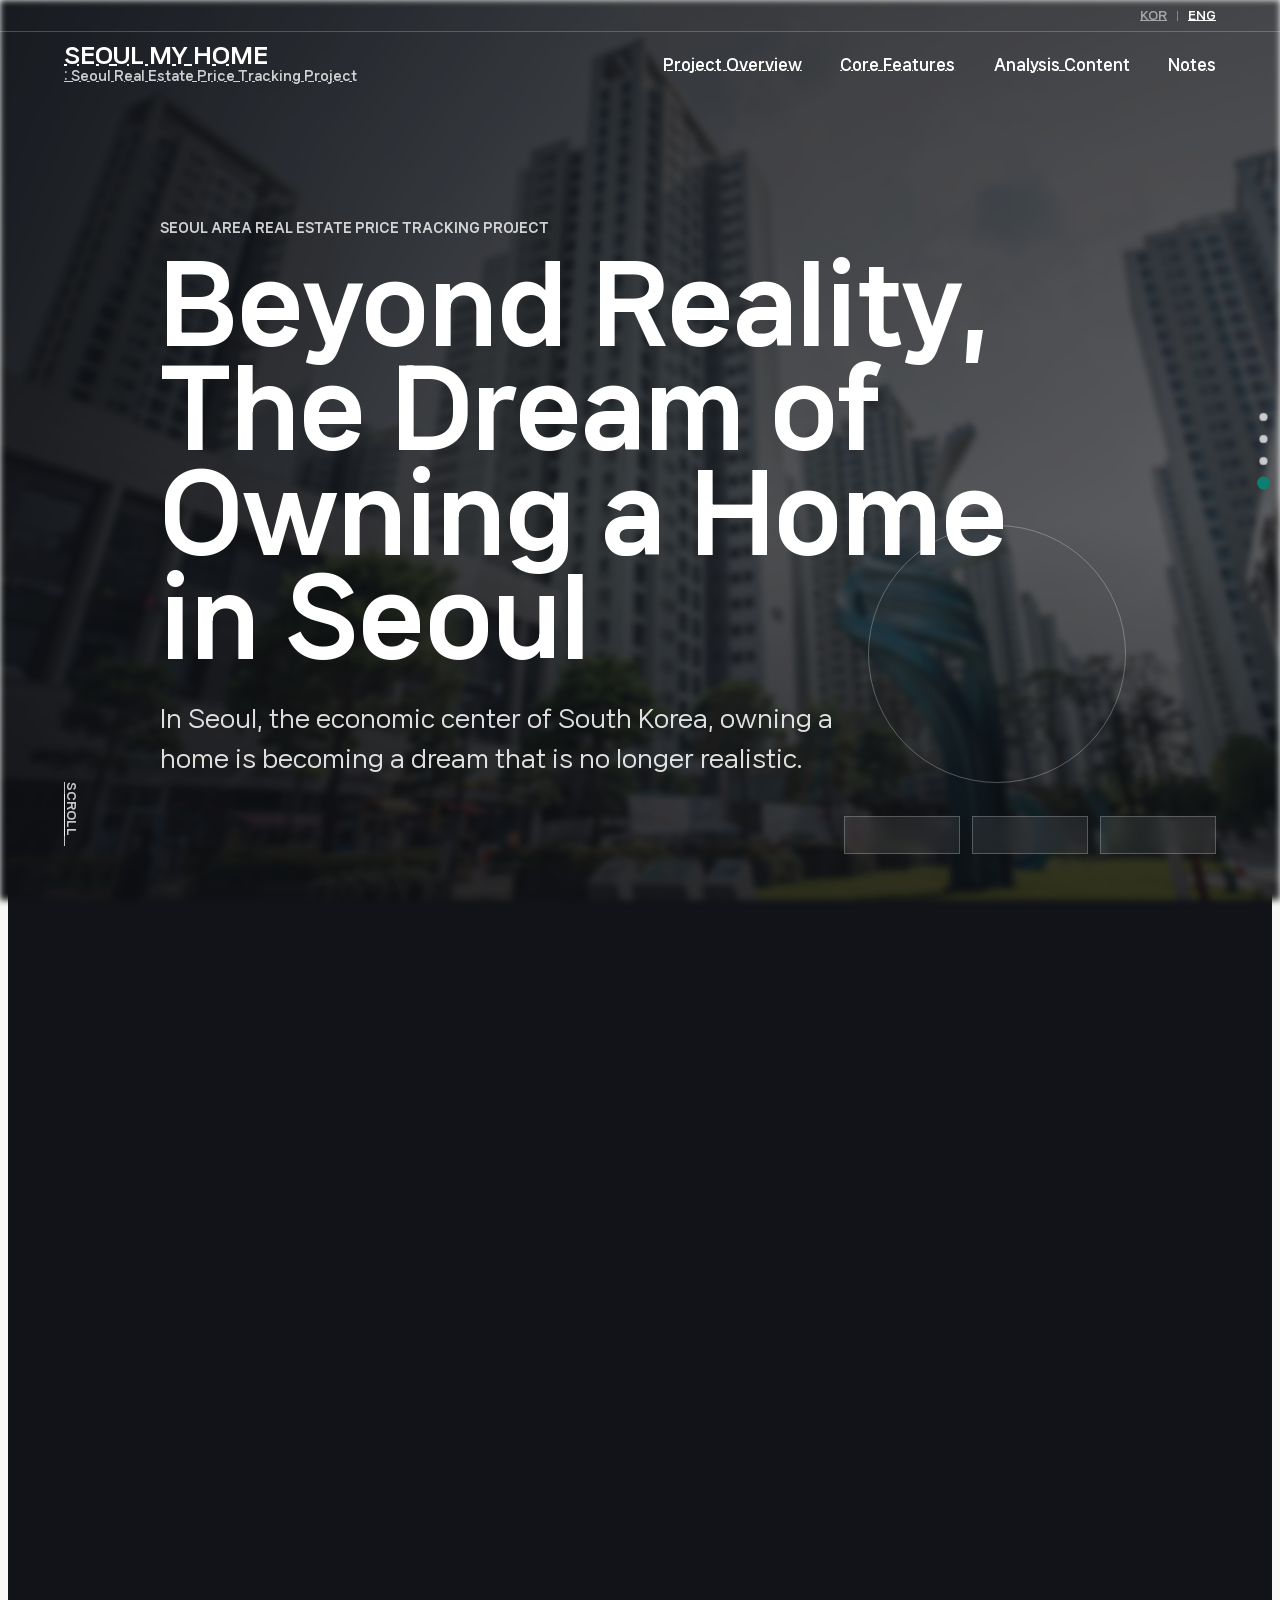
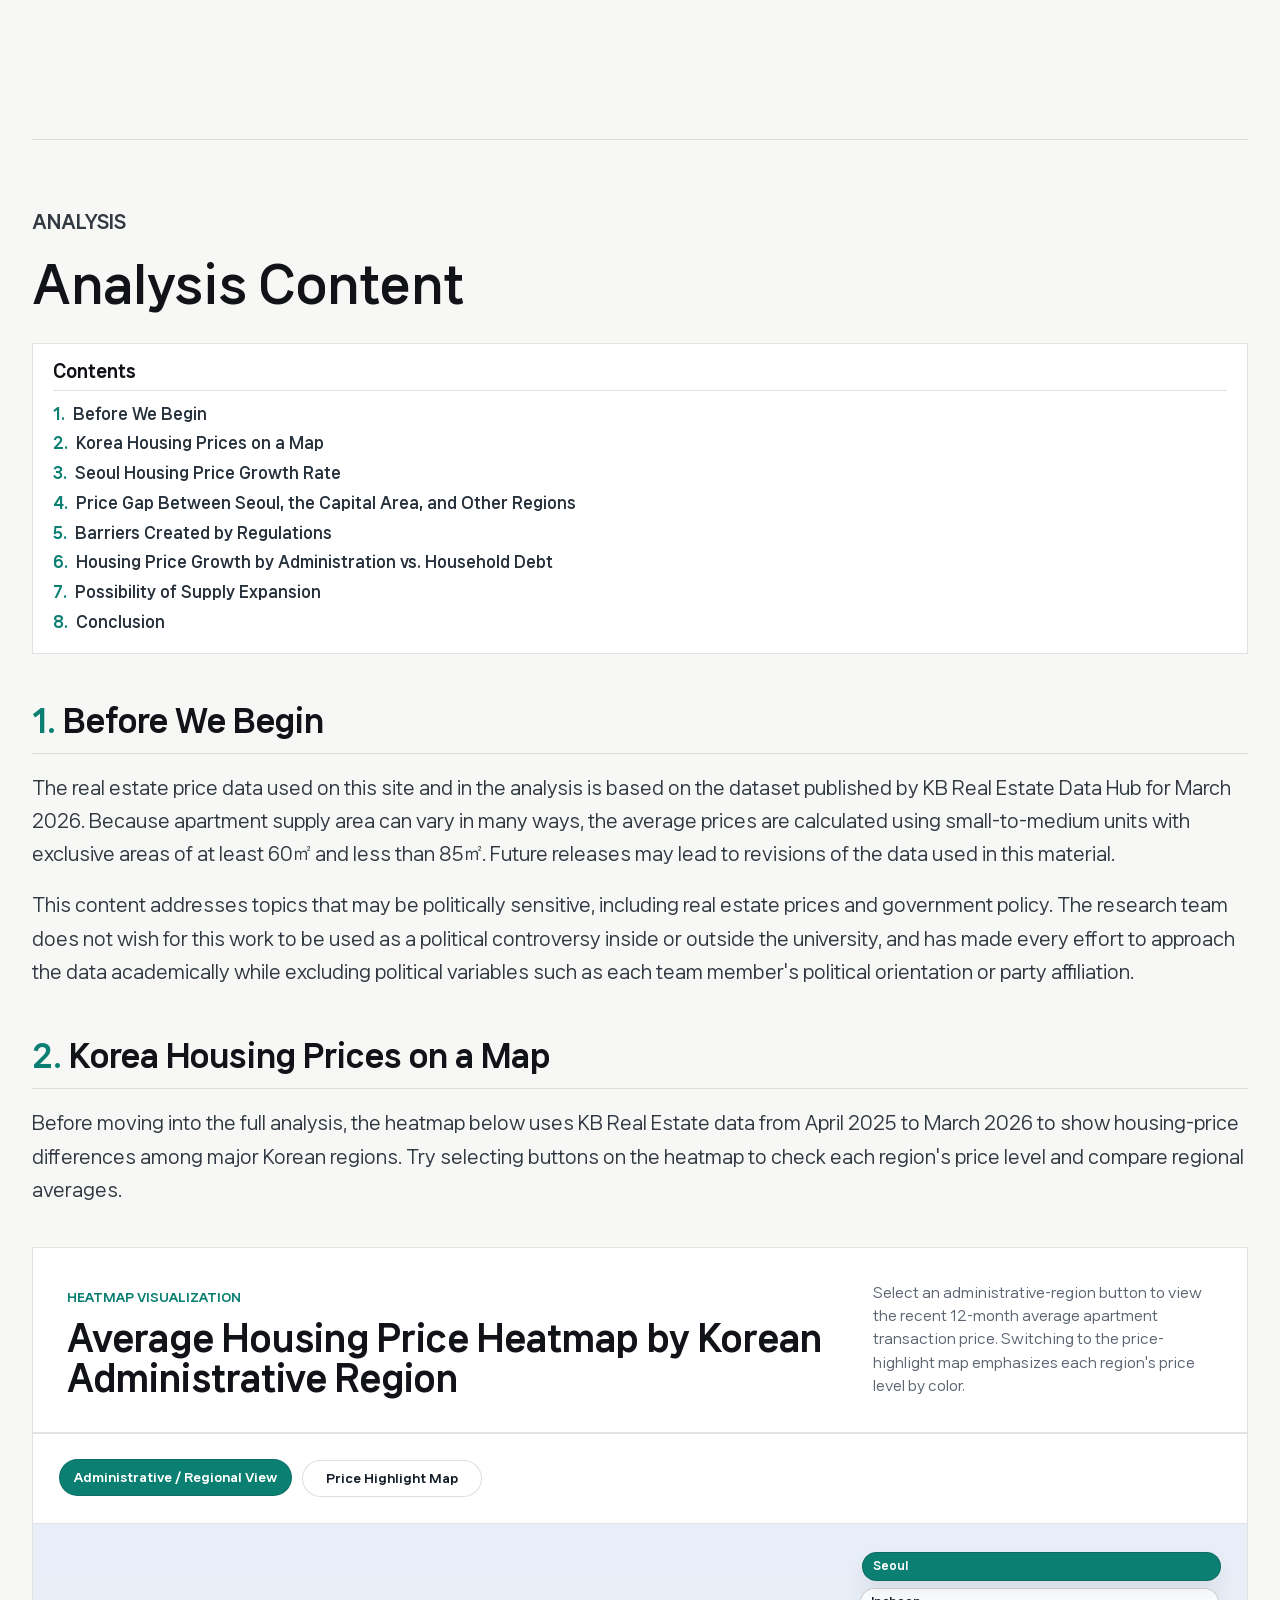
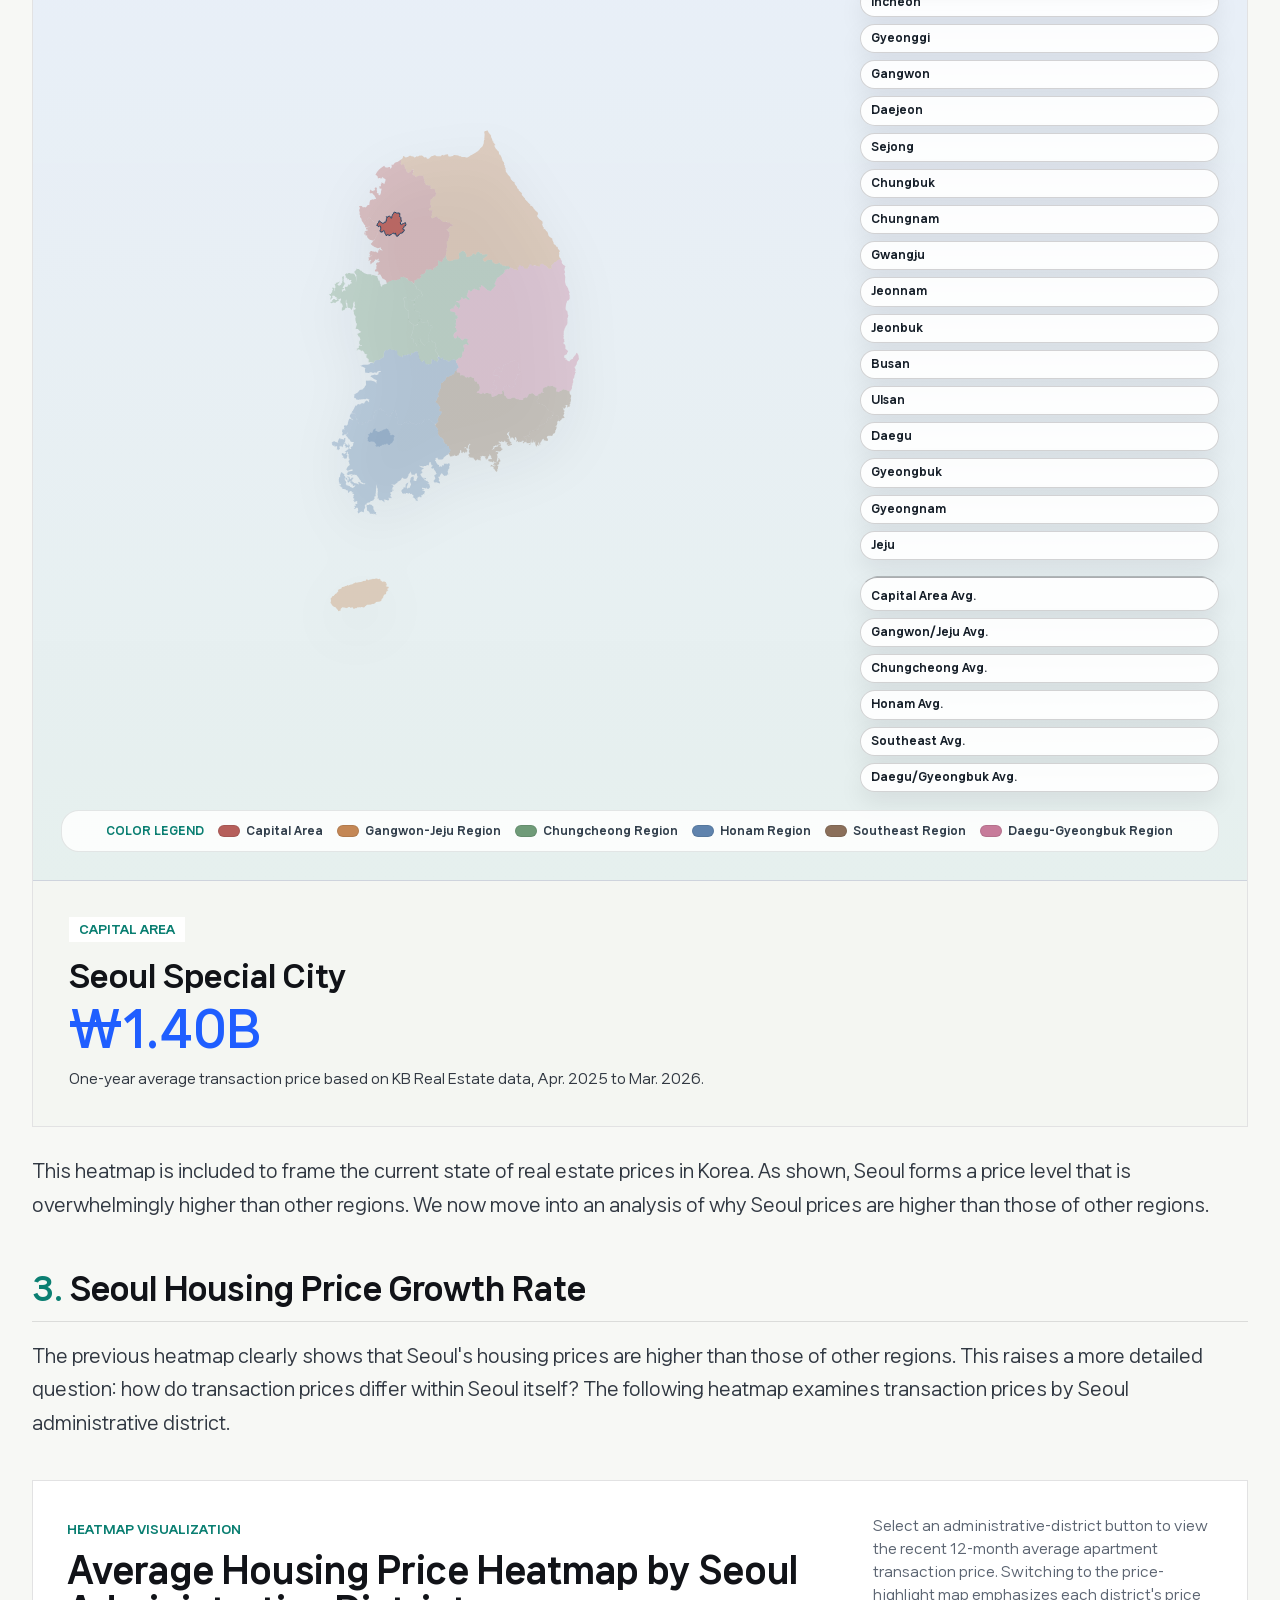
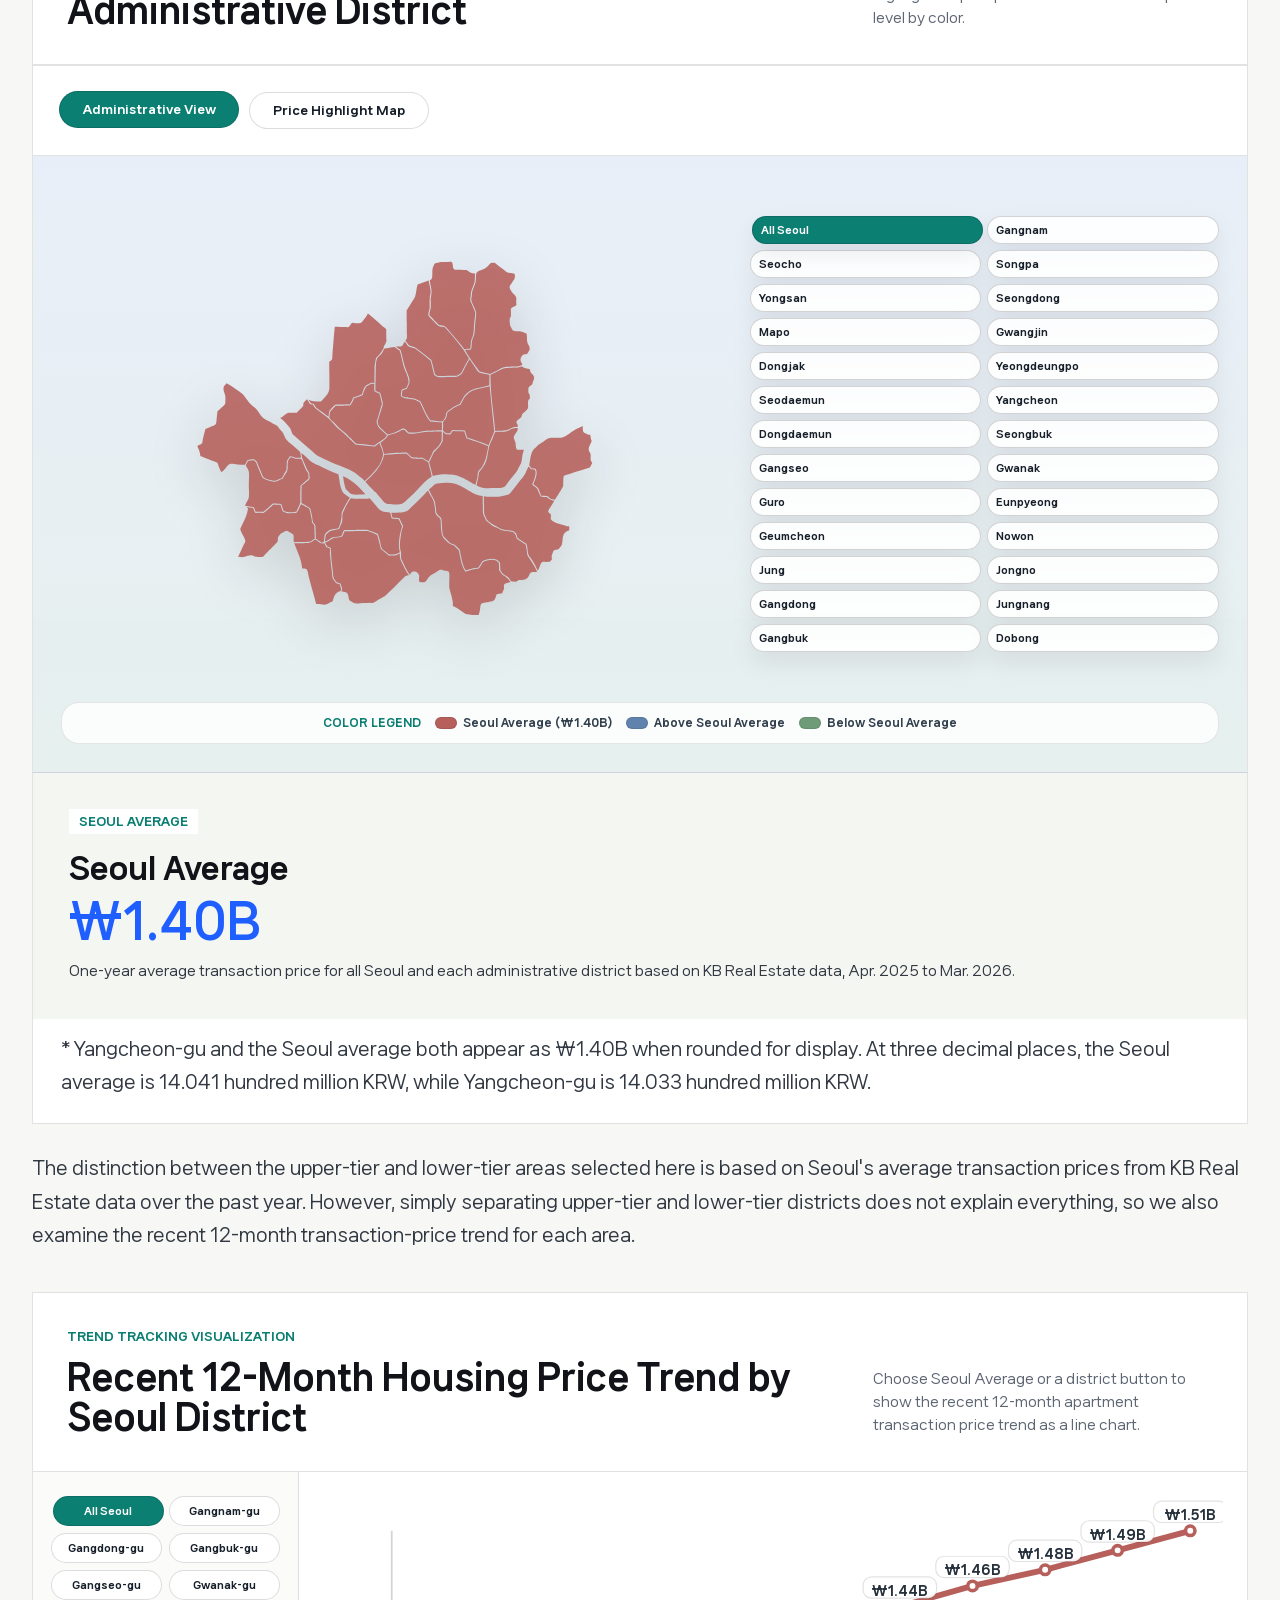
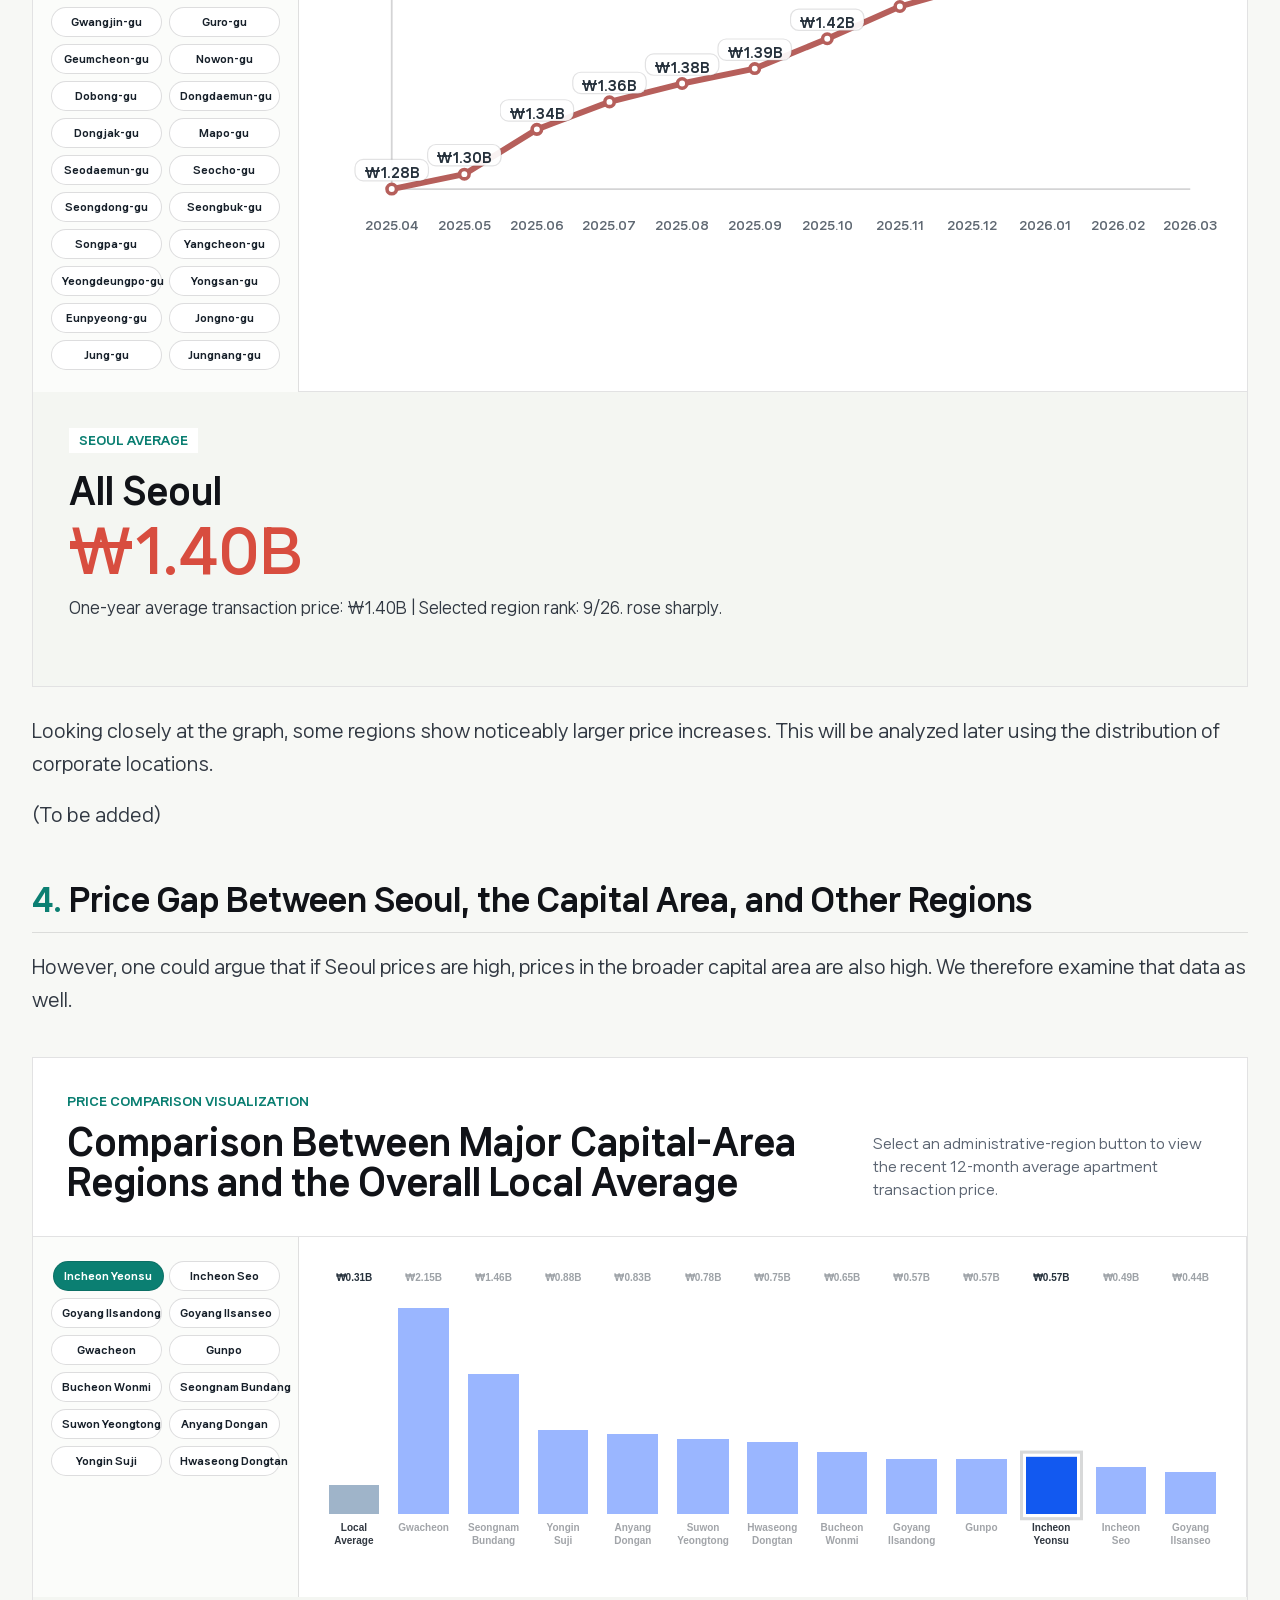
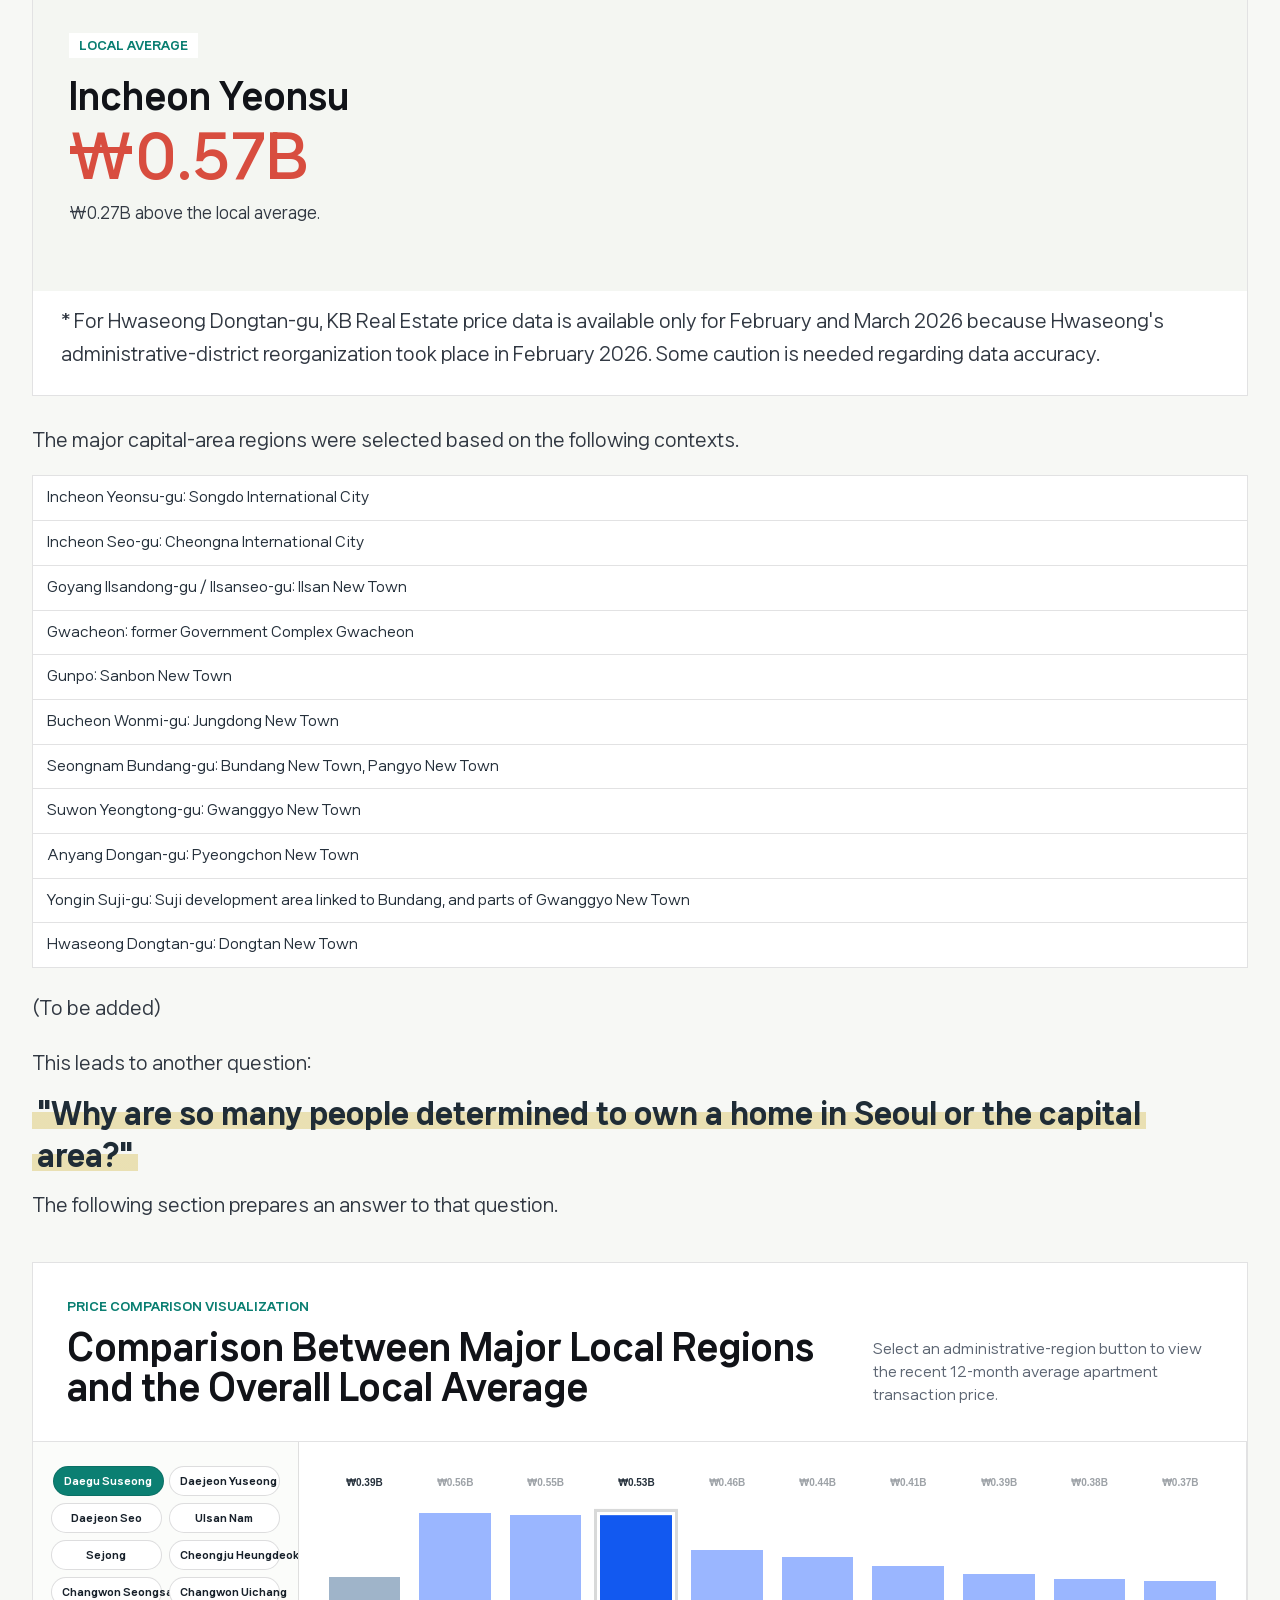
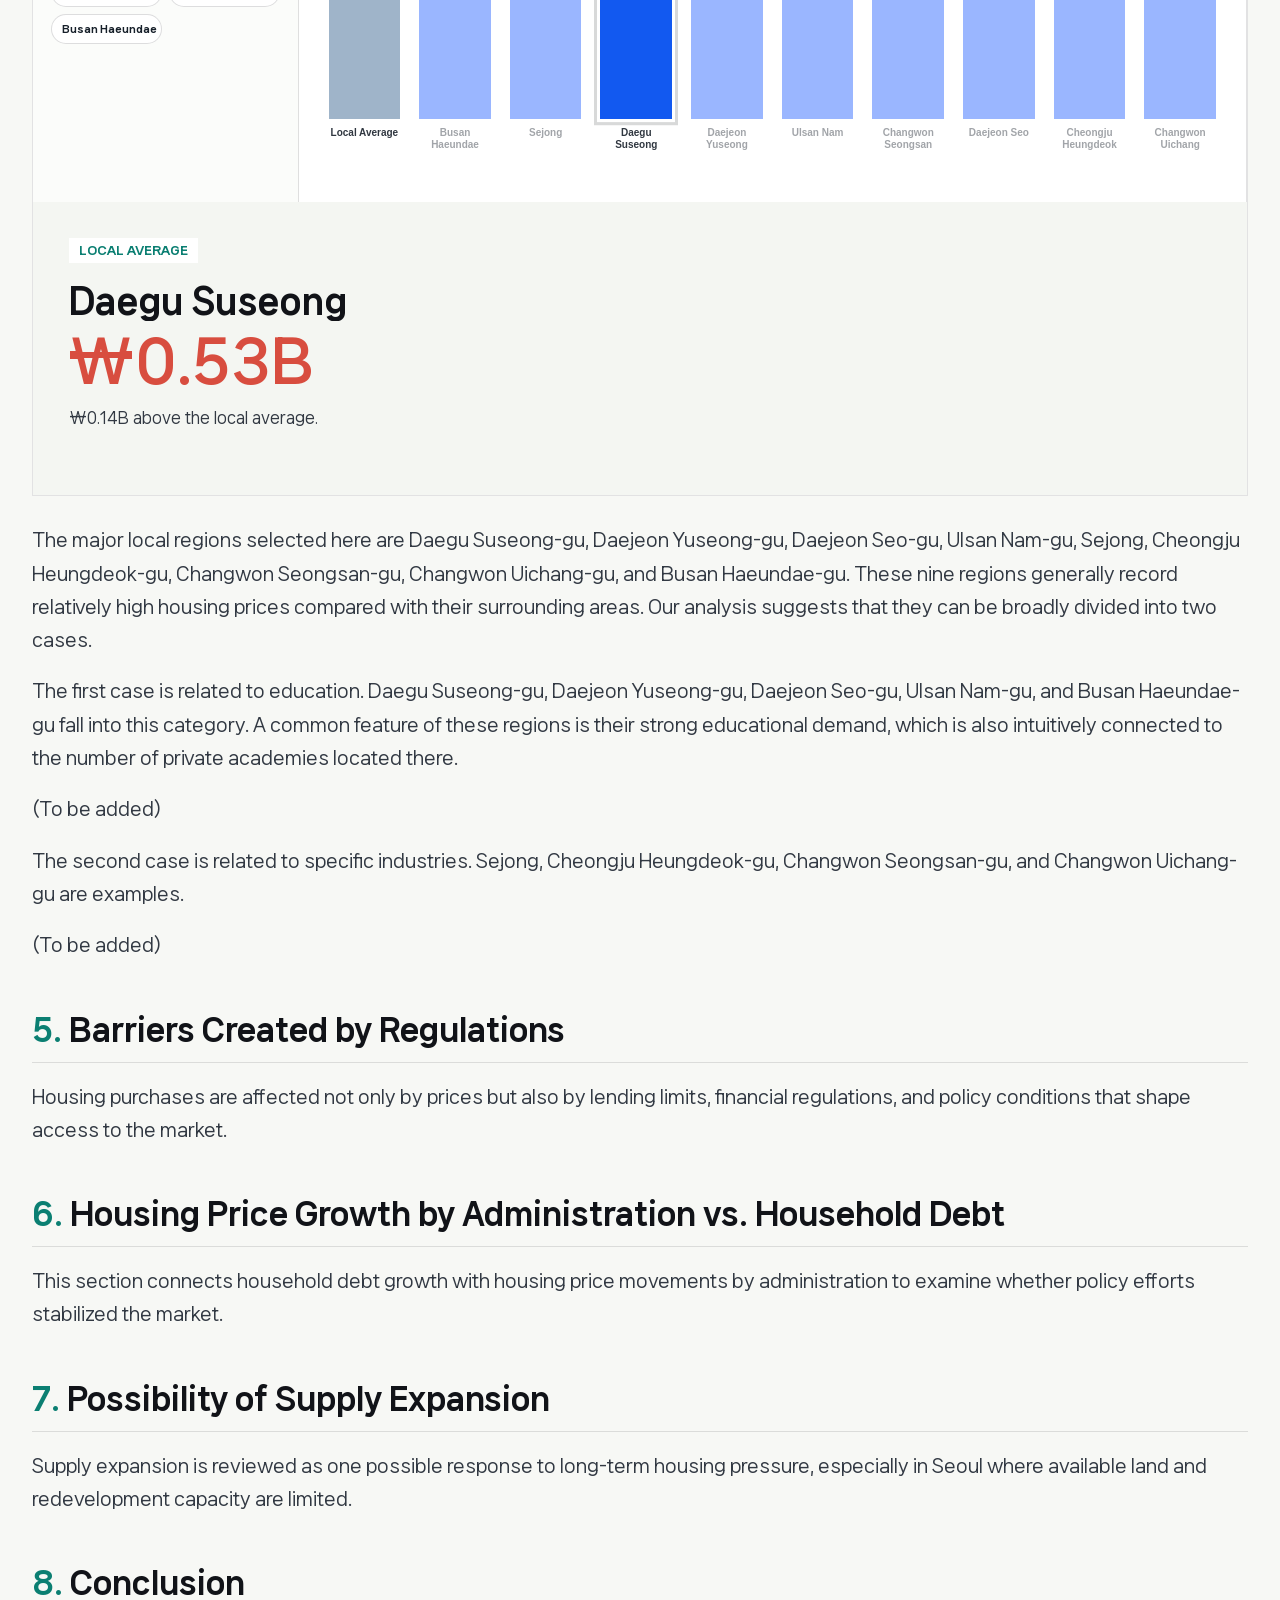
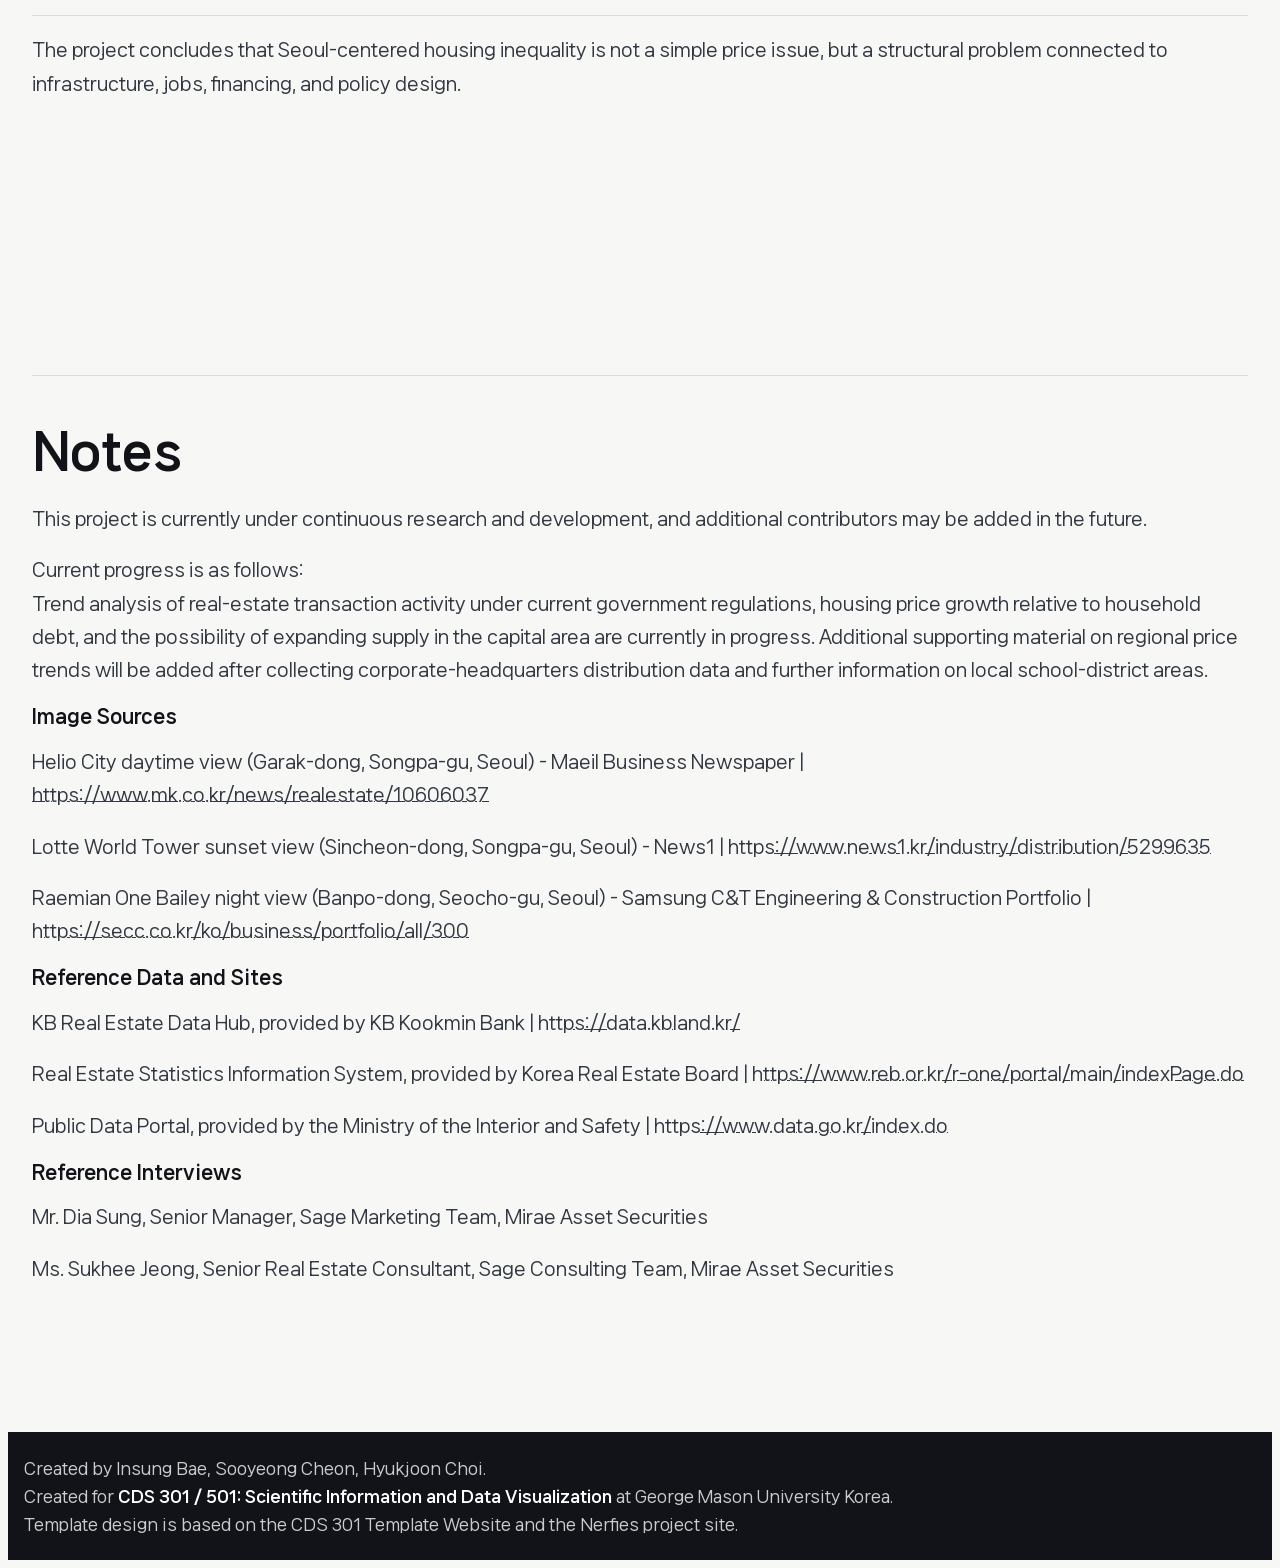
==== commit 7a1b2206: "Changed Author Information" ====
--- a/index.html
+++ b/index.html
@@ -104,9 +104,9 @@
           </p>
           <div class="author-block">
             <h3>Authors</h3>
-            <p><strong>Insung Bae</strong><br>Computational &amp; Data Sciences, George Mason University Korea</p>
-            <p><strong>Sooyeong Cheon</strong><br>Economics, George Mason University Korea</p>
-            <p><strong>Hyukjoon Choi</strong><br>Computational &amp; Data Sciences, George Mason University Korea</p>
+            <p><strong>Insung Bae</strong><br>Computational &amp; Data Sciences, B.S., George Mason University Korea, Sophomore</p>
+            <p><strong>Sooyeong Cheon</strong><br>Economics, B.S., George Mason University Korea, Sophomore</p>
+            <p><strong>Hyukjoon Choi</strong><br>Computational &amp; Data Sciences, B.S., George Mason University Korea, Junior</p>
           </div>
         </div>
       </div>
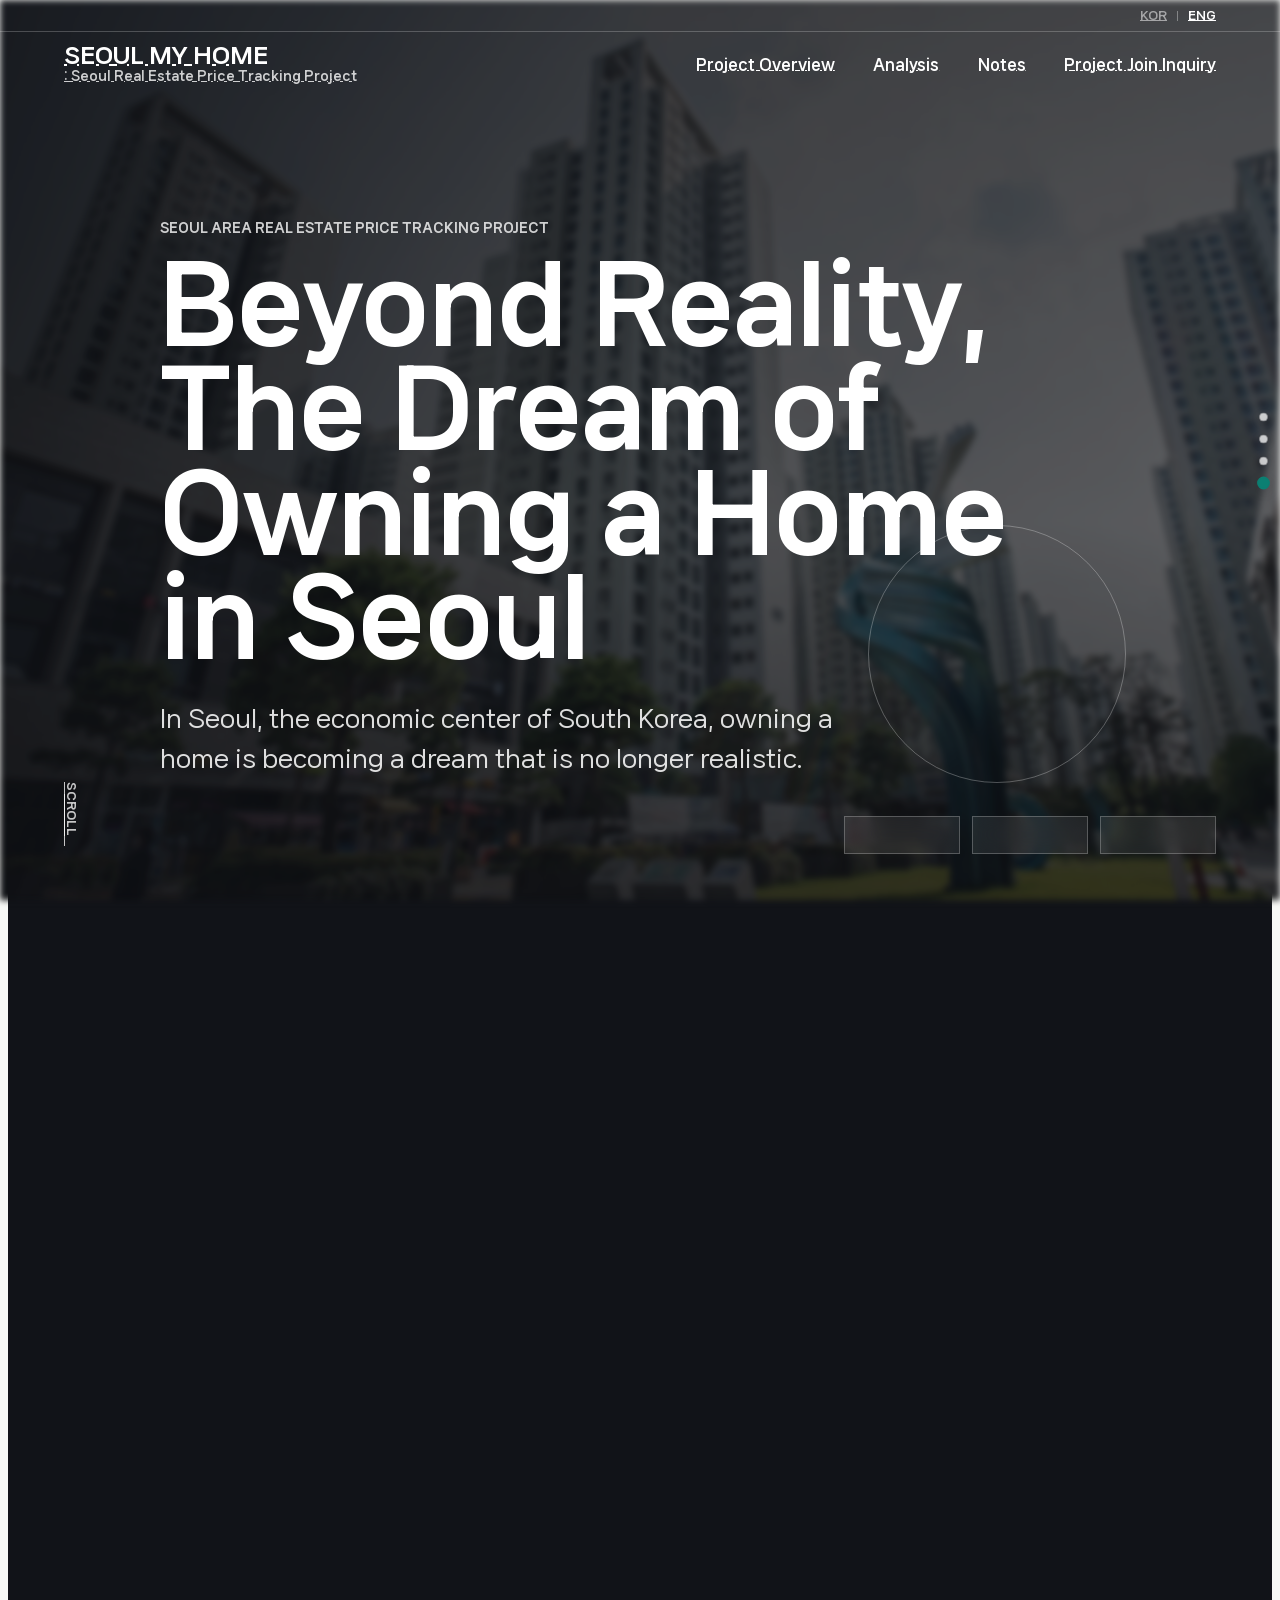
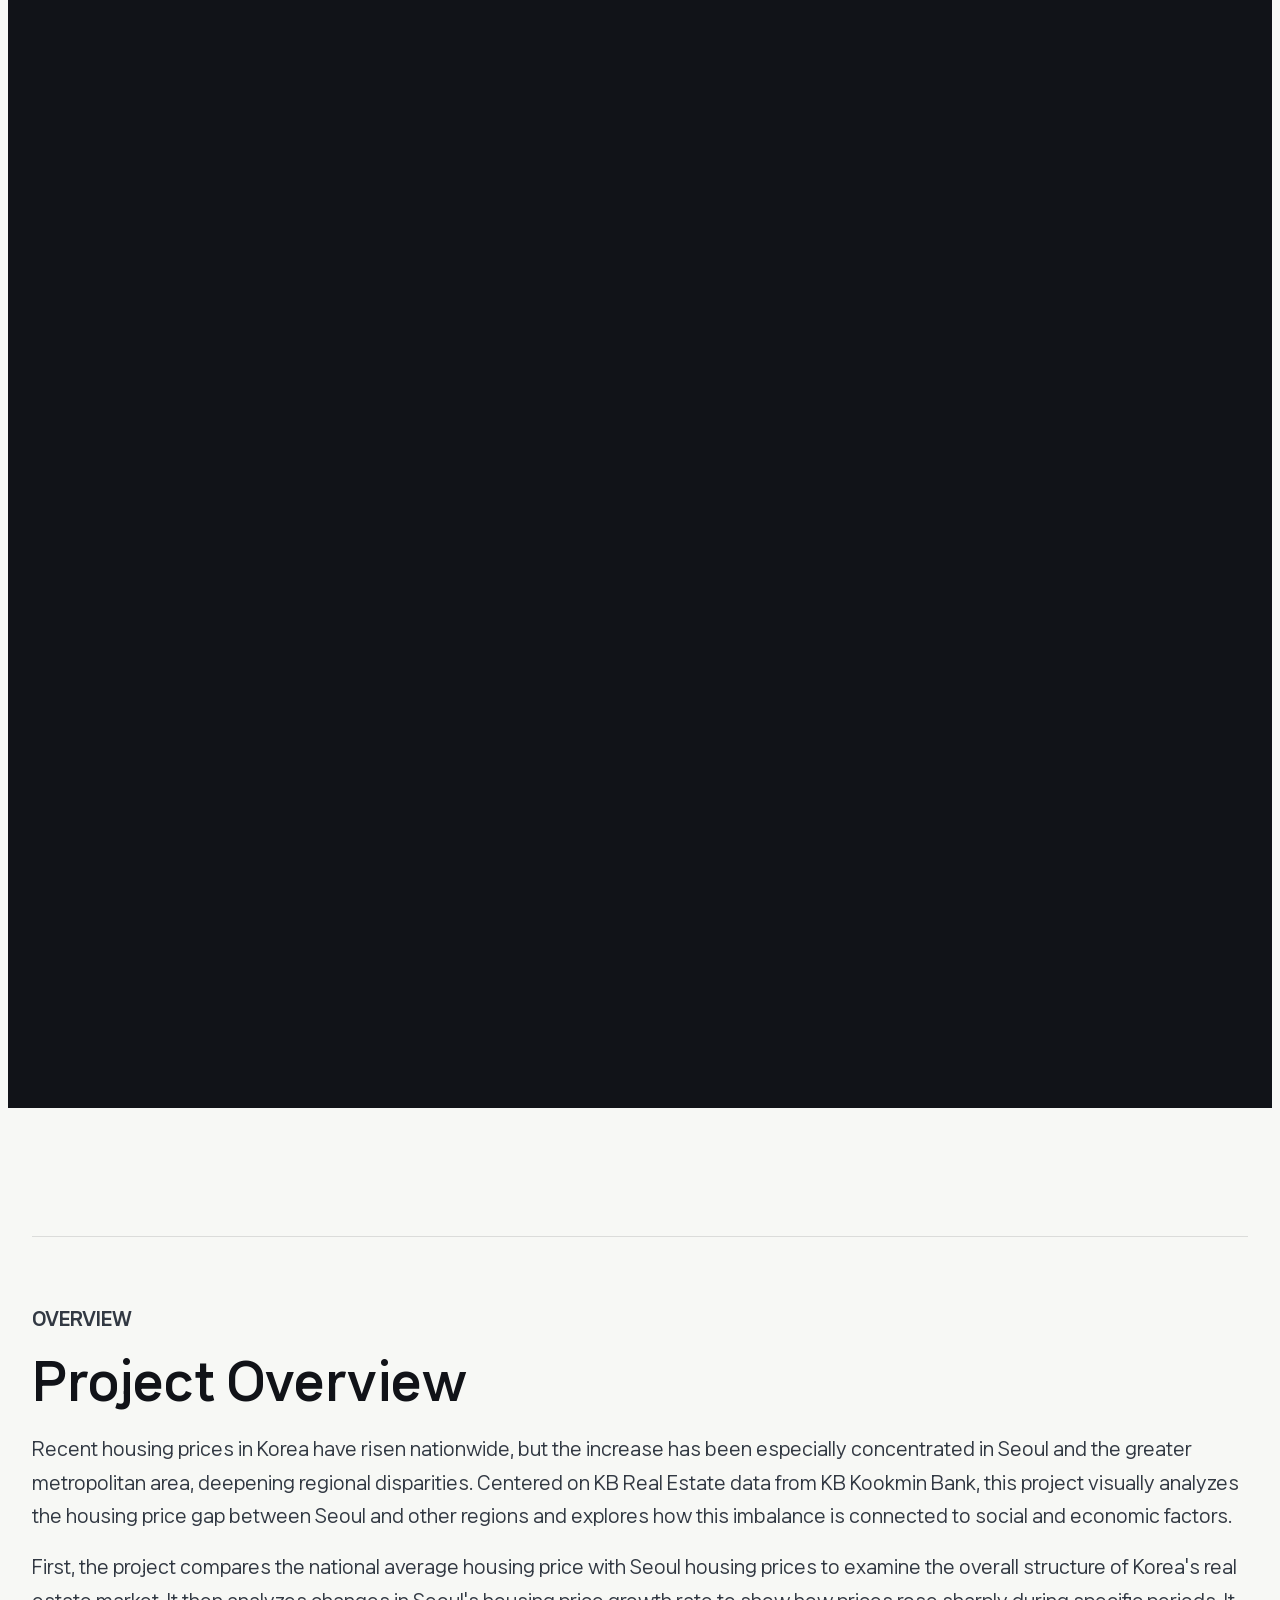
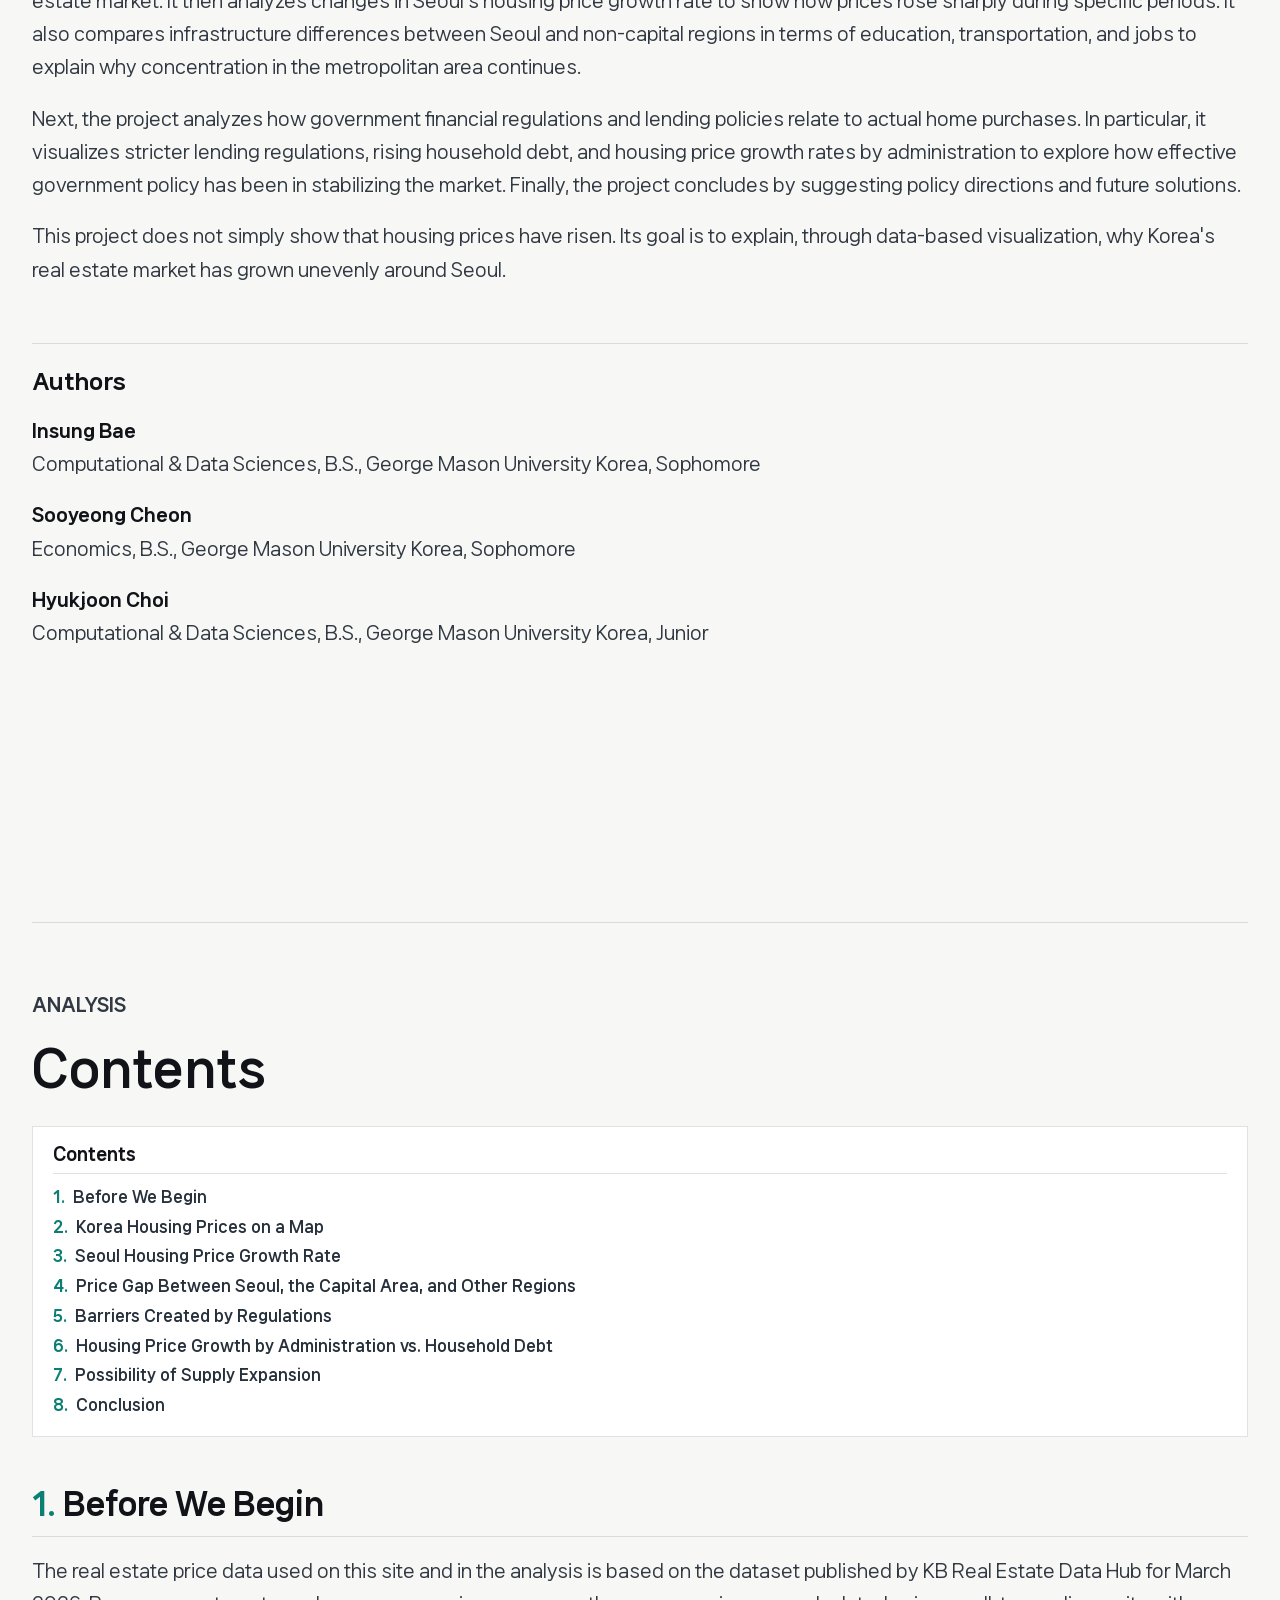
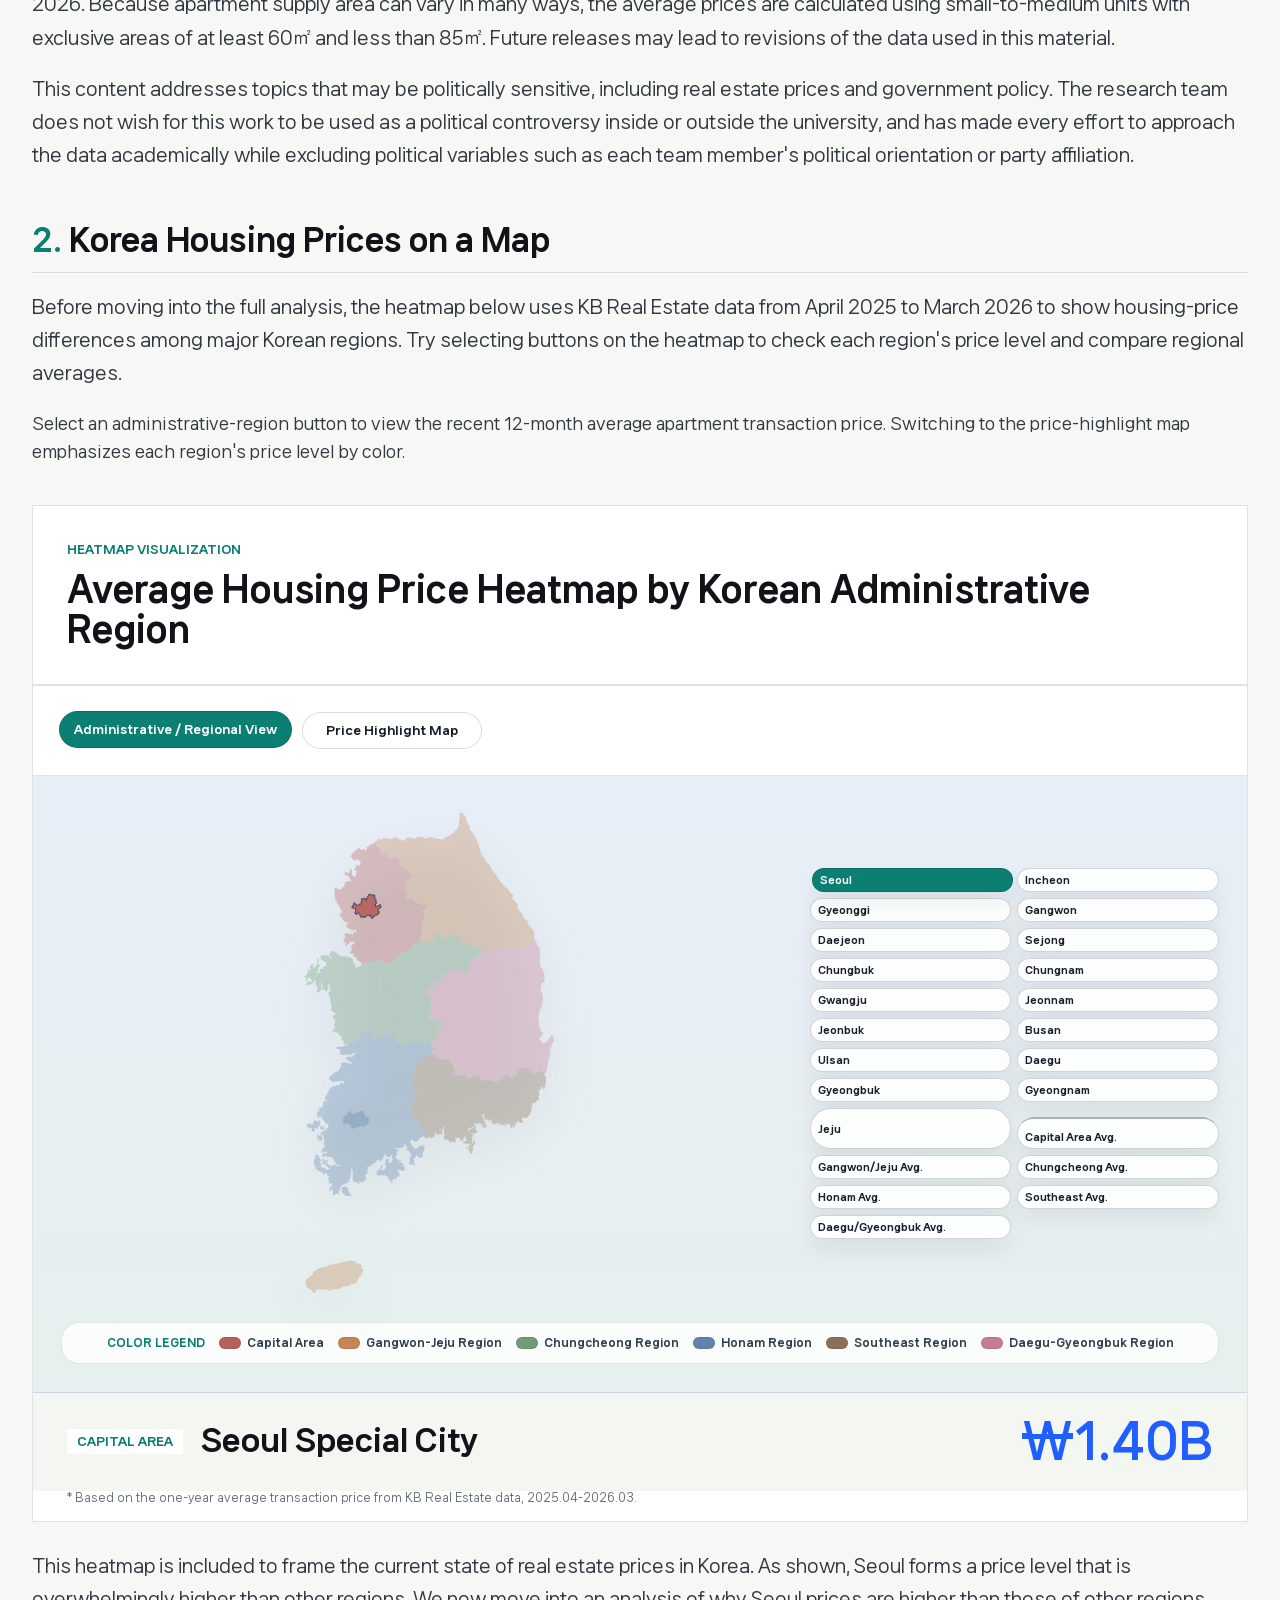
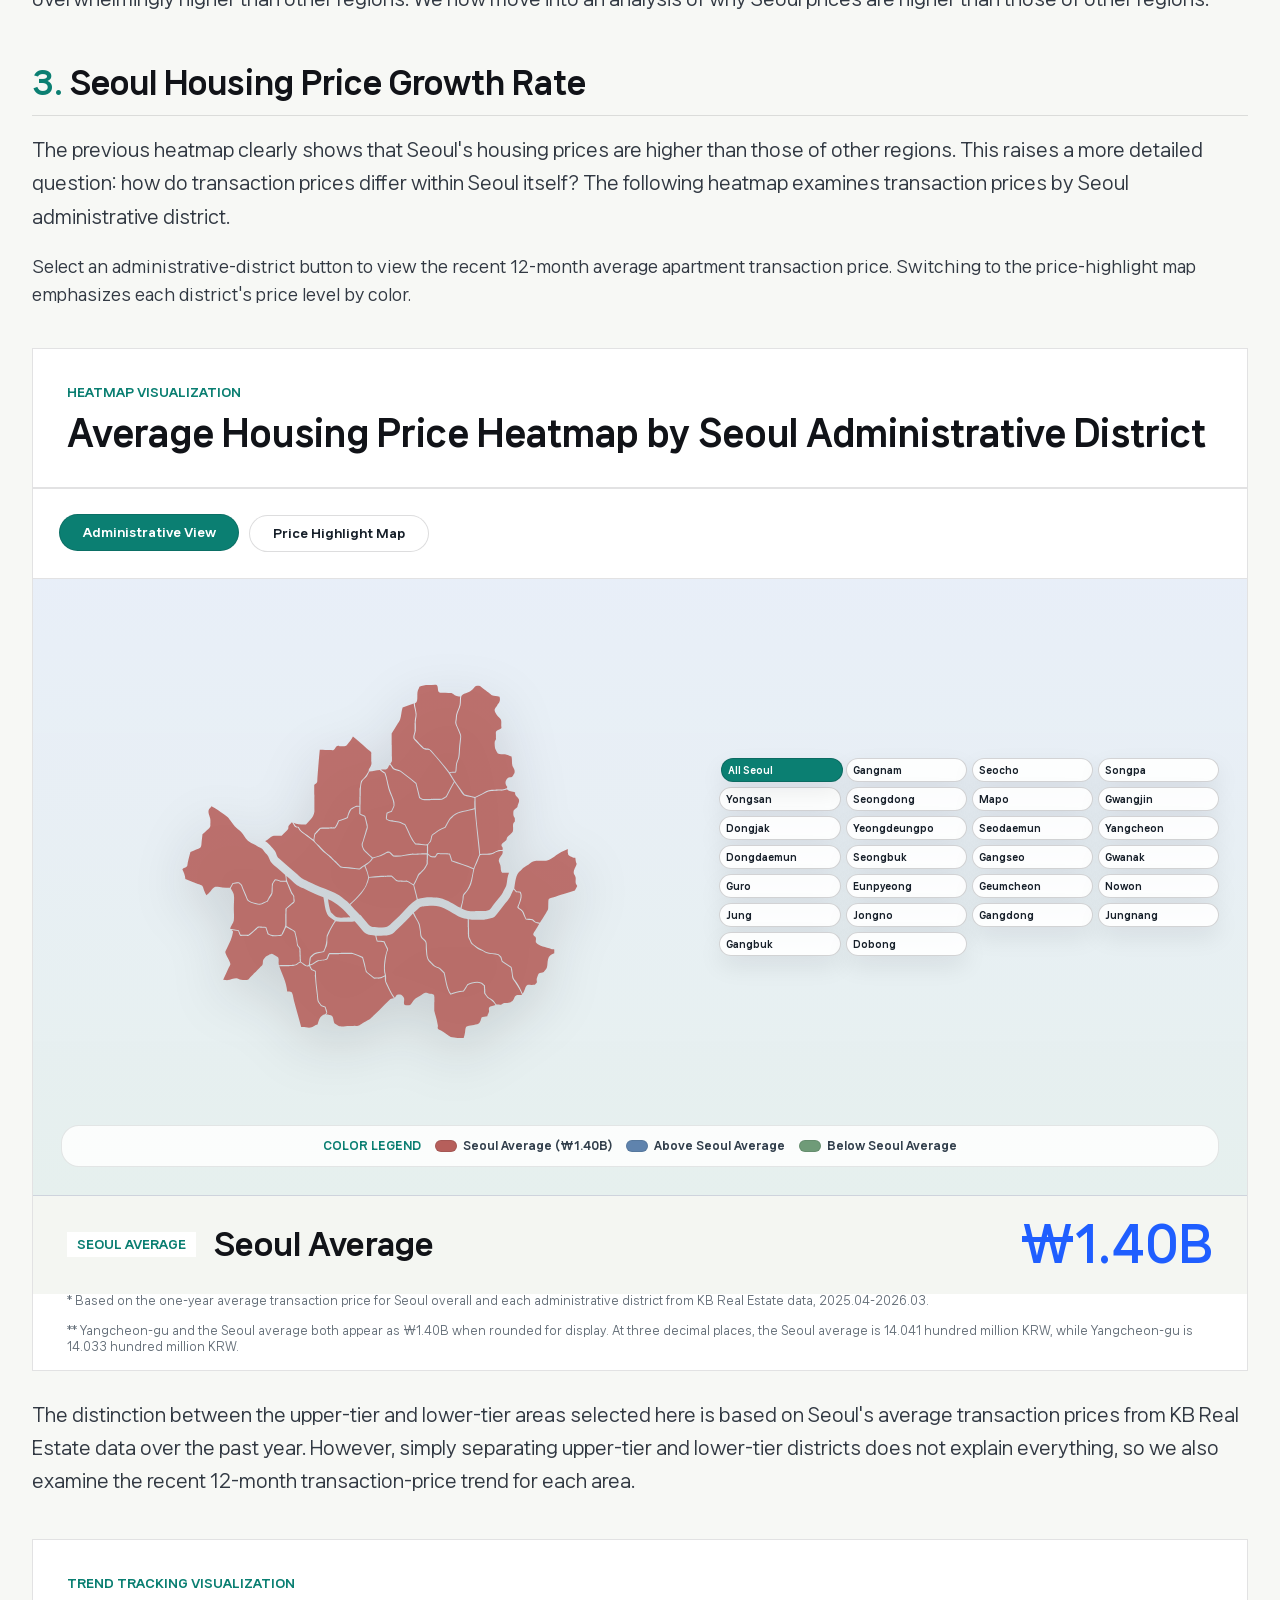
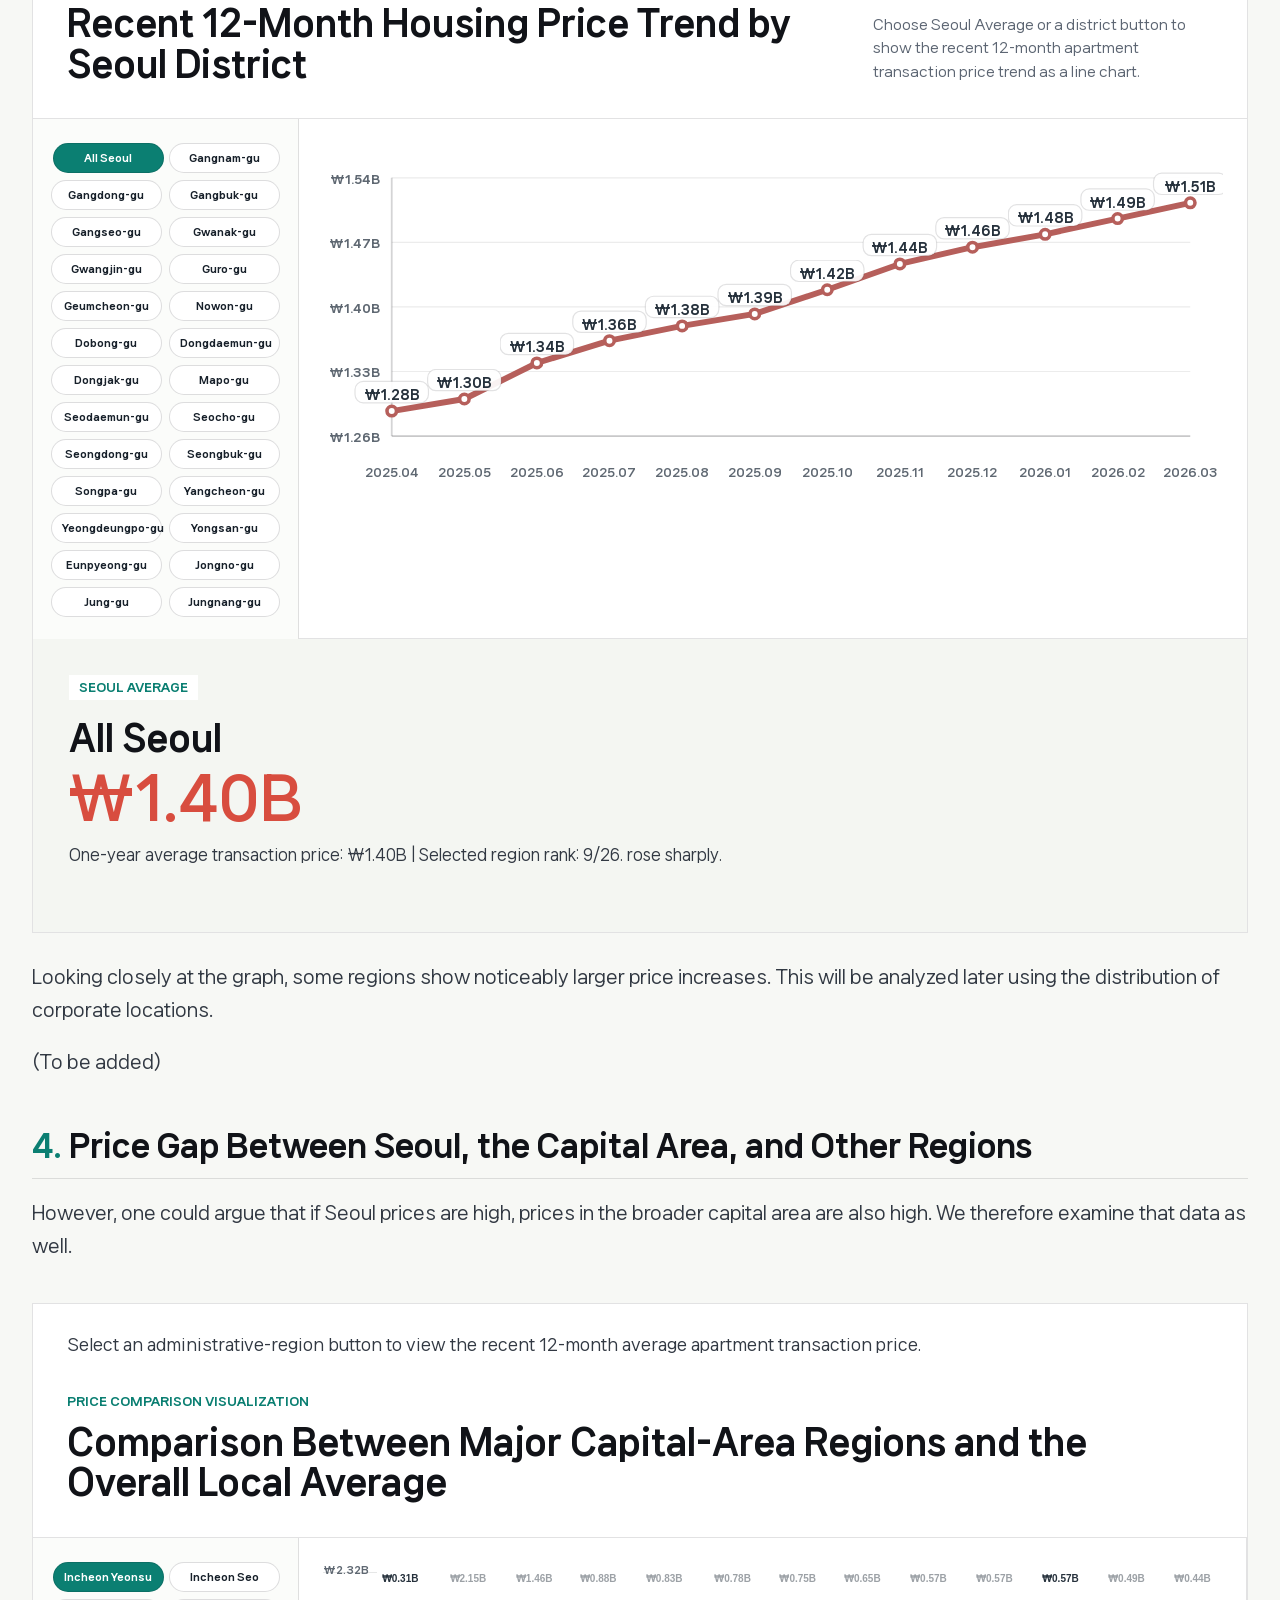
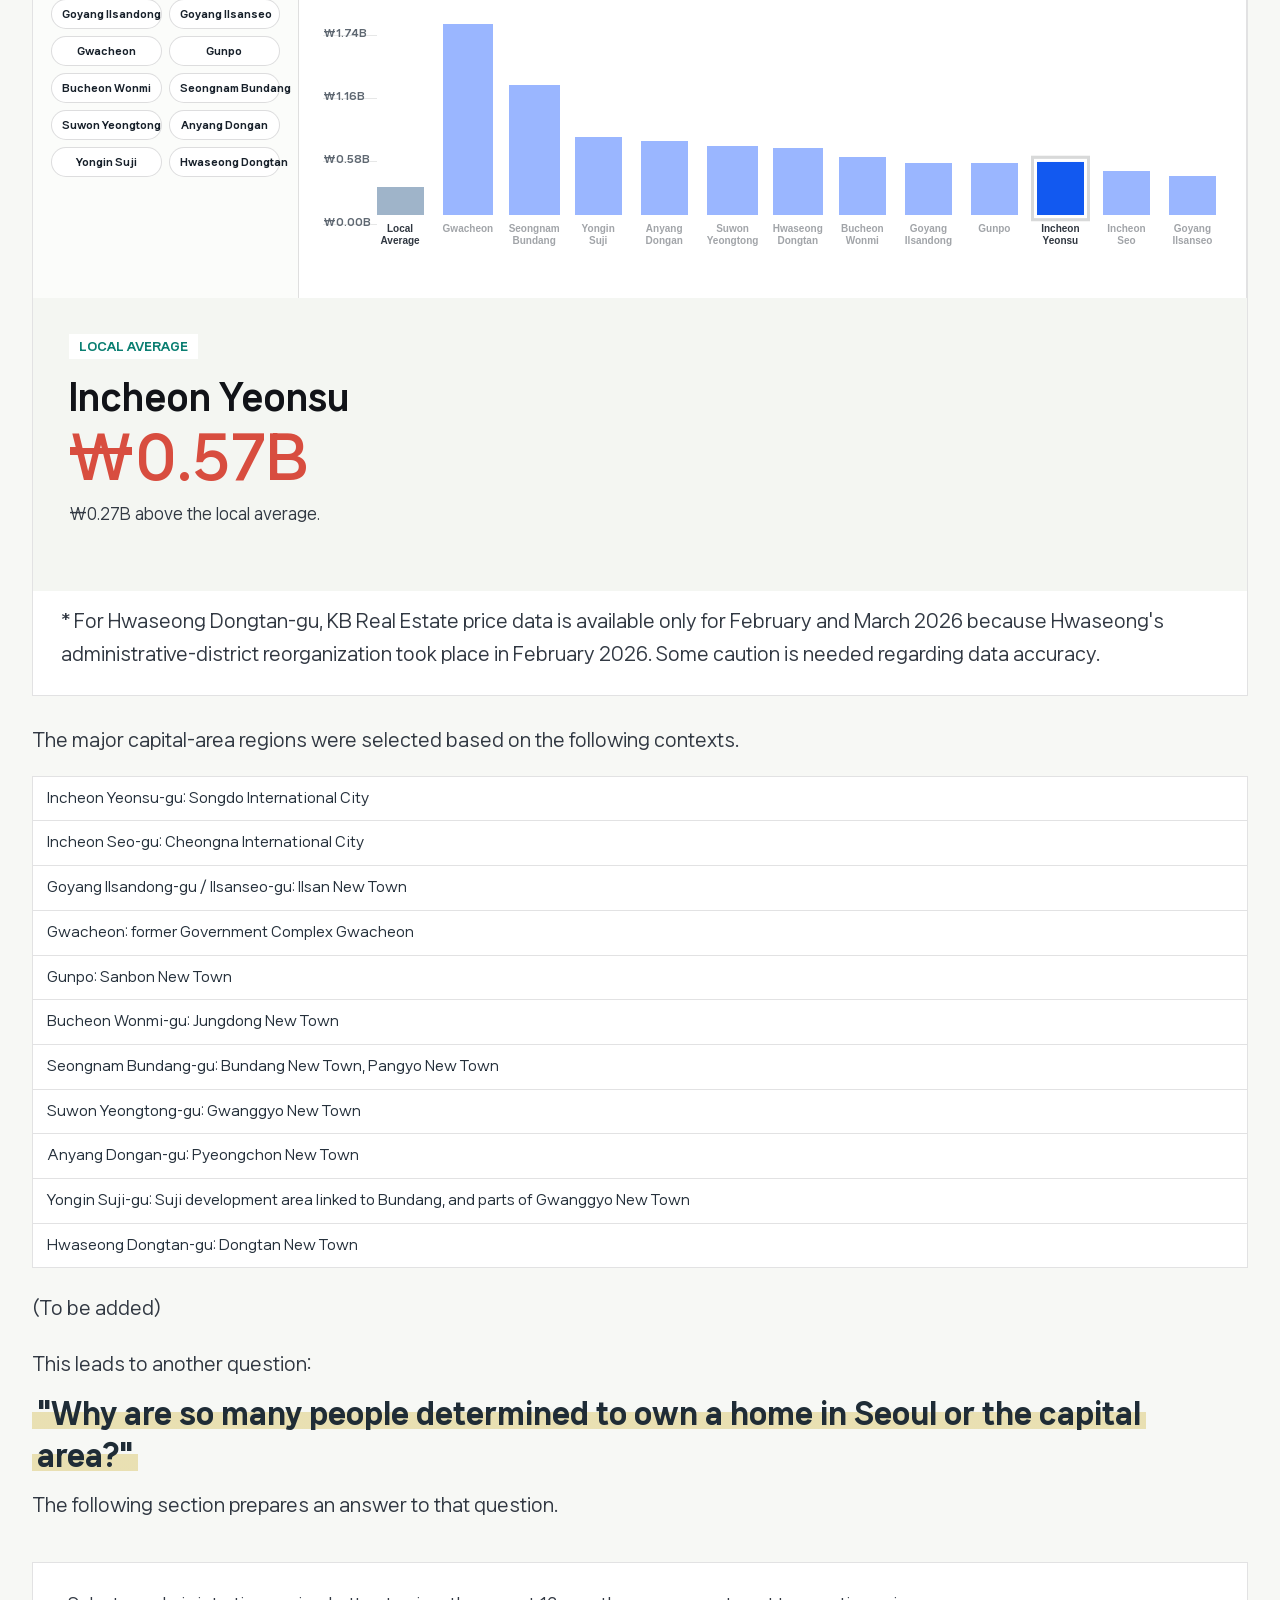
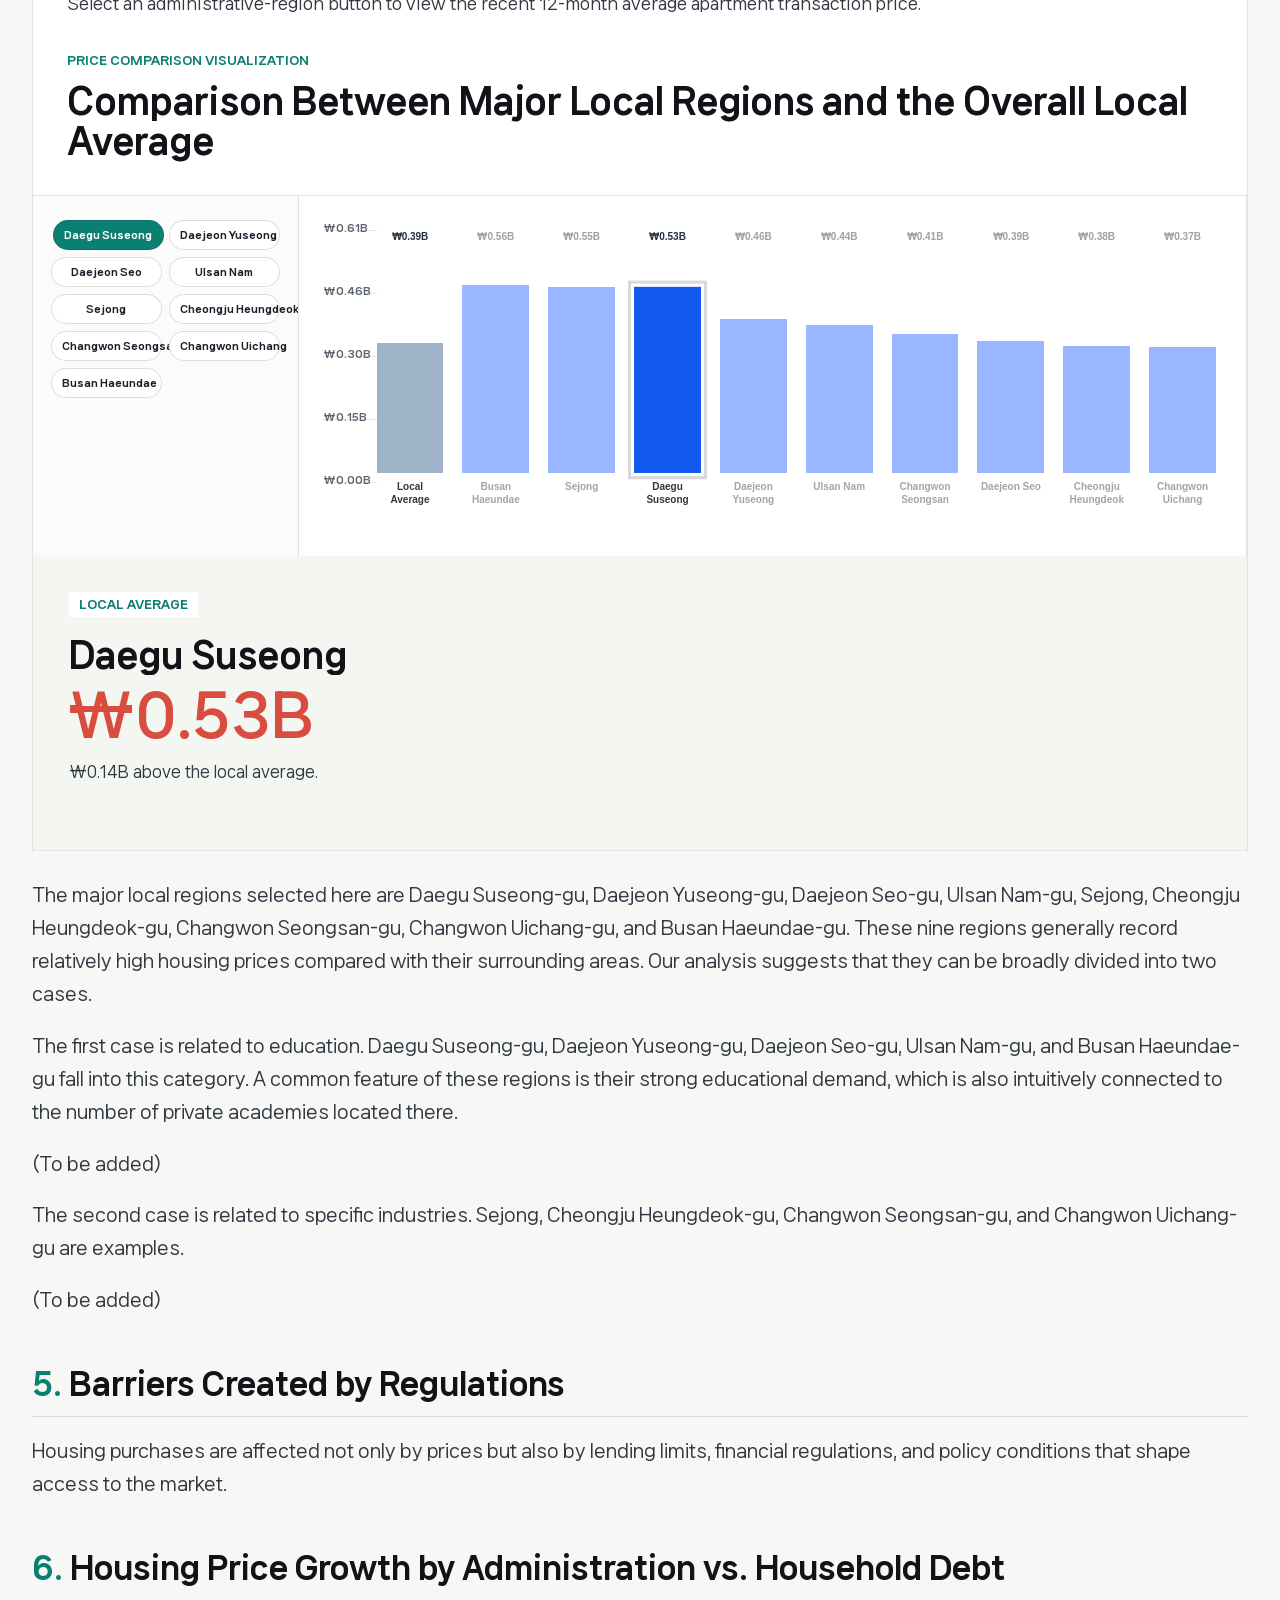
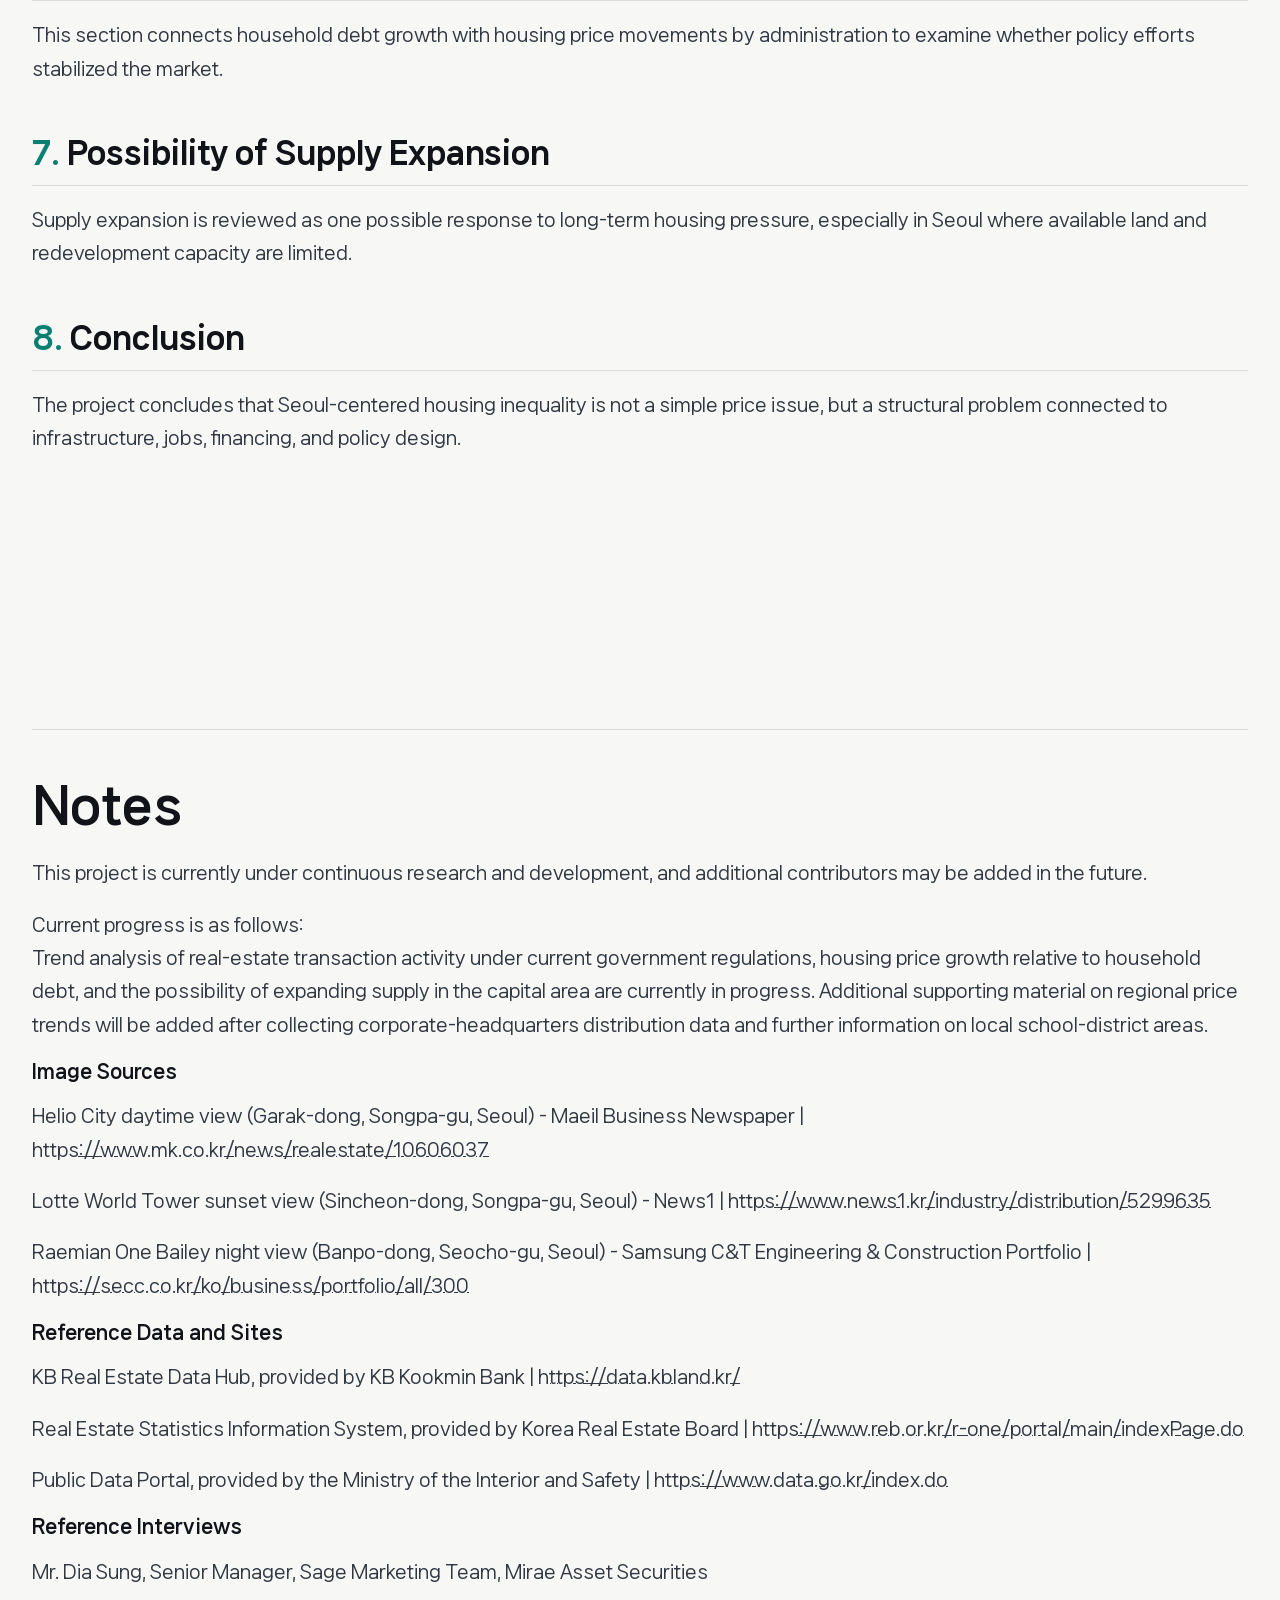
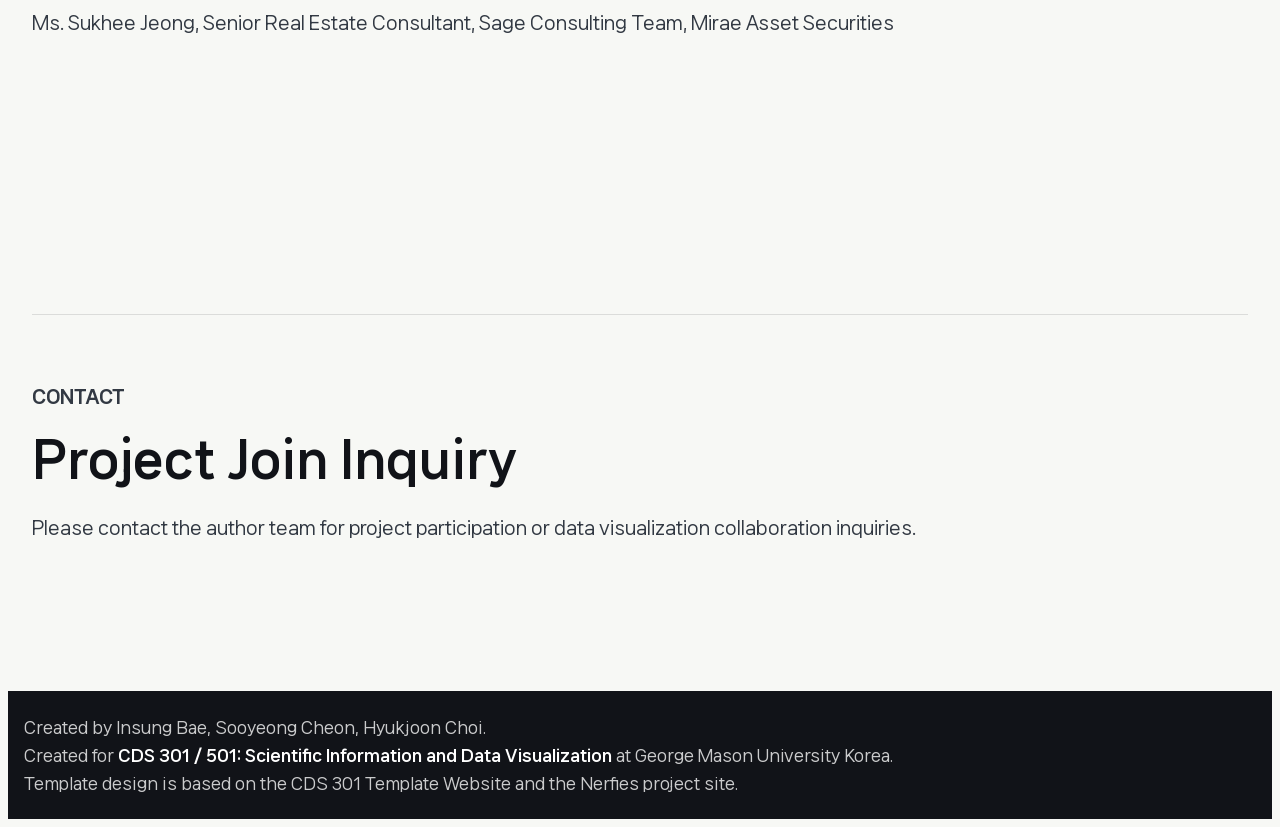
==== commit 97b8c67f: "Update by Feedback" ====
--- a/index.html
+++ b/index.html
@@ -32,18 +32,18 @@
       </button>
       <div class="nav-menu" data-nav-menu>
         <a href="#overview">Project Overview</a>
-        <a href="#features">Core Features</a>
-        <a href="#analysis">Analysis Content</a>
+        <a href="#analysis">Analysis</a>
         <a href="#notes">Notes</a>
+        <a href="#contact">Project Join Inquiry</a>
       </div>
     </nav>
   </header>
 
   <nav class="scroll-dots" aria-label="Section shortcuts" data-scroll-dots>
     <a href="#overview" aria-label="Project Overview"></a>
-    <a href="#features" aria-label="Core Features"></a>
-    <a href="#analysis" aria-label="Analysis Content"></a>
+    <a href="#analysis" aria-label="Analysis"></a>
     <a href="#notes" aria-label="Notes"></a>
+    <a href="#contact" aria-label="Project Join Inquiry"></a>
   </nav>
 
   <main id="top">
@@ -112,35 +112,11 @@
       </div>
     </section>
 
-    <section id="features" class="section feature-band reveal-on-scroll">
-      <div class="container is-max-desktop">
-        <p class="section-kicker">Features</p>
-        <h2 class="title is-3">Core Features and Characteristics</h2>
-        <div class="feature-grid">
-          <article>
-            <span>01</span>
-            <h3>Visualization of Massive Data</h3>
-            <p>Large datasets are processed into intuitive visual forms so that users can understand complex information at a glance.</p>
-          </article>
-          <article>
-            <span>02</span>
-            <h3>Responsive User Design</h3>
-            <p>The site introduces responsive interactions so users can focus on the graphs and data they want to explore.</p>
-          </article>
-          <article>
-            <span>03</span>
-            <h3>Multilingual Support</h3>
-            <p>The content is provided in both Korean and English.</p>
-          </article>
-        </div>
-      </div>
-    </section>
-
     <section id="analysis" class="section content-section reveal-on-scroll">
       <div class="container is-max-desktop">
         <p class="section-kicker">Analysis</p>
-        <h2 class="title is-3">Analysis Content</h2>
-        <nav class="doc-toc" aria-label="Analysis content table of contents">
+        <h2 class="title is-3">Contents</h2>
+        <nav class="doc-toc" aria-label="Contents table of contents">
           <strong>Contents</strong>
           <ol>
             <li><a href="#analysis-intro"><span>1.</span> Before We Begin</a></li>
@@ -165,13 +141,13 @@
         <p>
           Before moving into the full analysis, the heatmap below uses KB Real Estate data from April 2025 to March 2026 to show housing-price differences among major Korean regions. Try selecting buttons on the heatmap to check each region's price level and compare regional averages.
         </p>
+        <p class="chart-intro-text">Select an administrative-region button to view the recent 12-month average apartment transaction price. Switching to the price-highlight map emphasizes each region's price level by color.</p>
         <div class="interactive-chart heatmap-chart">
           <div class="chart-head">
             <div>
               <p class="chart-label">Heatmap Visualization</p>
             <h3>Average Housing Price Heatmap by Korean Administrative Region</h3>
           </div>
-          <p>Select an administrative-region button to view the recent 12-month average apartment transaction price. Switching to the price-highlight map emphasizes each region's price level by color.</p>
         </div>
         <div class="map-widget korea-map-widget" data-map-widget data-map-type="korea" data-lang="en" data-map-view="region">
           <div class="map-view-toggle" role="group" aria-label="Korea map view mode">
@@ -215,6 +191,7 @@
             <strong data-map-price>0.0</strong>
             <p data-map-note>Click a region to view the sample average market price.</p>
           </aside>
+          <p class="map-source-note">* Based on the one-year average transaction price from KB Real Estate data, 2025.04-2026.03.</p>
         </div>
         </div>
         <p>
@@ -225,13 +202,13 @@
         <p>
           The previous heatmap clearly shows that Seoul's housing prices are higher than those of other regions. This raises a more detailed question: how do transaction prices differ within Seoul itself? The following heatmap examines transaction prices by Seoul administrative district.
         </p>
+        <p class="chart-intro-text">Select an administrative-district button to view the recent 12-month average apartment transaction price. Switching to the price-highlight map emphasizes each district's price level by color.</p>
         <div class="interactive-chart heatmap-chart">
           <div class="chart-head">
             <div>
               <p class="chart-label">Heatmap Visualization</p>
             <h3>Average Housing Price Heatmap by Seoul Administrative District</h3>
           </div>
-          <p>Select an administrative-district button to view the recent 12-month average apartment transaction price. Switching to the price-highlight map emphasizes each district's price level by color.</p>
         </div>
         <div class="map-widget seoul-map-widget" data-map-widget data-map-type="seoul" data-lang="en" data-default-region="seoul" data-map-view="region">
           <div class="map-view-toggle" role="group" aria-label="Seoul map view mode">
@@ -278,7 +255,8 @@
             <strong data-map-price>0.0</strong>
             <p data-map-note>Click a district to sharpen its color and view its average price.</p>
           </aside>
-          <p class="chart-footnote">* Yangcheon-gu and the Seoul average both appear as ₩1.40B when rounded for display. At three decimal places, the Seoul average is 14.041 hundred million KRW, while Yangcheon-gu is 14.033 hundred million KRW.</p>
+          <p class="map-source-note">* Based on the one-year average transaction price for Seoul overall and each administrative district from KB Real Estate data, 2025.04-2026.03.</p>
+          <p class="map-source-note">** Yangcheon-gu and the Seoul average both appear as ₩1.40B when rounded for display. At three decimal places, the Seoul average is 14.041 hundred million KRW, while Yangcheon-gu is 14.033 hundred million KRW.</p>
         </div>
         </div>
         <p>
@@ -395,6 +373,16 @@
         </div>
       </div>
     </section>
+
+    <section id="contact" class="section content-section reveal-on-scroll">
+      <div class="container is-max-desktop">
+        <p class="section-kicker">Contact</p>
+        <h2 class="title is-3">Project Join Inquiry</h2>
+        <div class="content">
+          <p>Please contact the author team for project participation or data visualization collaboration inquiries.</p>
+        </div>
+      </div>
+    </section>
   </main>
 
   <footer class="footer footer-compact">
--- a/static/css/index.css
+++ b/static/css/index.css
@@ -620,7 +620,7 @@
 
 .map-panel {
   display: grid;
-  grid-template-columns: minmax(280px, 1fr) minmax(150px, 0.46fr);
+  grid-template-columns: minmax(280px, 1fr) minmax(230px, 0.56fr);
   gap: 18px;
   align-items: center;
 }
@@ -696,19 +696,20 @@
 
 .map-region-list {
   display: grid;
+  grid-template-columns: repeat(2, minmax(0, 1fr));
   order: 2;
   align-content: center;
-  gap: 7px;
+  gap: 6px;
   min-width: 0;
 }
 
 .seoul-map-widget .map-panel {
-  grid-template-columns: minmax(280px, 1fr) minmax(240px, 0.7fr);
+  grid-template-columns: minmax(280px, 1fr) minmax(310px, 0.78fr);
 }
 
 .seoul-map-widget .map-region-list {
-  grid-template-columns: repeat(2, minmax(0, 1fr));
-  gap: 6px;
+  grid-template-columns: repeat(4, minmax(0, 1fr));
+  gap: 5px;
 }
 
 .map-region-list .map-region {
@@ -717,7 +718,9 @@
   width: 100%;
   min-width: 0;
   justify-content: start;
-  padding: 7px 10px;
+  min-height: 24px;
+  padding: 5px 7px;
+  font-size: 10px;
   text-align: left;
 }
 
@@ -729,8 +732,8 @@
 }
 
 .seoul-map-widget .map-region-list .map-region {
-  padding-inline: 8px;
-  font-size: 10px;
+  padding-inline: 6px;
+  font-size: 9px;
 }
 
 .map-region-list .map-region:hover,
@@ -769,18 +772,19 @@
 }
 
 .map-detail {
-  display: flex;
-  flex-direction: column;
-  justify-content: center;
+  display: grid;
+  grid-template-columns: auto minmax(140px, 1fr) auto;
+  align-items: center;
+  gap: 12px 18px;
   min-width: 0;
-  padding: clamp(24px, 4vw, 36px);
+  padding: clamp(18px, 3vw, 26px) clamp(20px, 4vw, 34px);
   background: #f4f6f2;
 }
 
 .map-detail span {
   max-width: 100%;
   width: fit-content;
-  margin-bottom: 18px;
+  margin-bottom: 0;
   padding: 6px 10px;
   background: #ffffff;
   color: var(--green);
@@ -793,7 +797,7 @@
 }
 
 .map-detail h4 {
-  margin: 0 0 12px;
+  margin: 0;
   color: var(--ink);
   font-size: clamp(20px, 2.3vw, 30px);
   font-weight: 800;
@@ -805,7 +809,7 @@
 
 .map-detail strong {
   display: block;
-  margin-bottom: 16px;
+  margin-bottom: 0;
   color: var(--blue);
   font-size: clamp(28px, 3.7vw, 46px);
   line-height: 1;
@@ -815,12 +819,38 @@
 }
 
 .map-detail p {
+  position: absolute;
+  width: 1px;
+  height: 1px;
   margin: 0;
-  color: #323943;
-  font-size: clamp(12px, 1.1vw, 14px);
-  line-height: 1.55;
+  overflow: hidden;
+  clip: rect(0, 0, 0, 0);
+  white-space: nowrap;
+}
+
+.map-source-note,
+.content-section .map-source-note {
+  margin: 0;
+  padding: 0 clamp(20px, 4vw, 34px) 14px;
+  color: #66707a;
+  font-size: 11px;
+  line-height: 1.45;
   overflow-wrap: break-word;
   word-break: keep-all;
+}
+
+.chart-intro-text,
+.content-section .chart-intro-text {
+  margin: 10px 0 22px;
+  color: #323943;
+  font-size: 16px;
+  line-height: 1.75;
+}
+
+.interactive-chart > .chart-intro-text,
+.content-section .interactive-chart > .chart-intro-text {
+  margin: 0;
+  padding: clamp(18px, 3vw, 26px) clamp(22px, 4vw, 34px) 0;
 }
 
 .feature-band {
@@ -1010,6 +1040,18 @@
   stroke-width: 1.5;
 }
 
+.line-y-tick line {
+  stroke: rgba(17, 19, 24, 0.08);
+  stroke-width: 1;
+}
+
+.line-y-tick text {
+  fill: #5f6872;
+  font-size: 10px;
+  font-weight: 800;
+  text-anchor: end;
+}
+
 .line-path {
   fill: none;
   stroke: var(--line-color, var(--blue));
@@ -1051,6 +1093,45 @@
 
 .comparison-bars {
   min-height: 360px;
+}
+
+.bar-chart-shell {
+  position: relative;
+  min-width: 0;
+  border-right: 1px solid var(--line);
+}
+
+.bar-chart-shell .bar-chart {
+  border-right: 0;
+  padding-left: clamp(52px, 6vw, 72px);
+}
+
+.bar-y-axis {
+  position: absolute;
+  top: 34px;
+  bottom: 74px;
+  left: clamp(12px, 2vw, 24px);
+  width: clamp(38px, 5vw, 54px);
+  pointer-events: none;
+  z-index: 2;
+}
+
+.bar-y-tick {
+  position: absolute;
+  left: 0;
+  width: 100%;
+  border-top: 1px solid rgba(17, 19, 24, 0.1);
+}
+
+.bar-y-tick span {
+  position: absolute;
+  top: -8px;
+  left: 0;
+  color: #5f6872;
+  font-size: 10px;
+  font-weight: 800;
+  line-height: 1;
+  white-space: nowrap;
 }
 
 .chart-footnote {
@@ -1475,6 +1556,16 @@
     grid-template-columns: 1fr;
   }
 
+  .seoul-map-widget .map-region-list,
+  .map-region-list {
+    grid-template-columns: repeat(2, minmax(0, 1fr));
+  }
+
+  .map-detail {
+    grid-template-columns: 1fr;
+    align-items: start;
+  }
+
   .korea-map,
   .seoul-map {
     height: 390px;
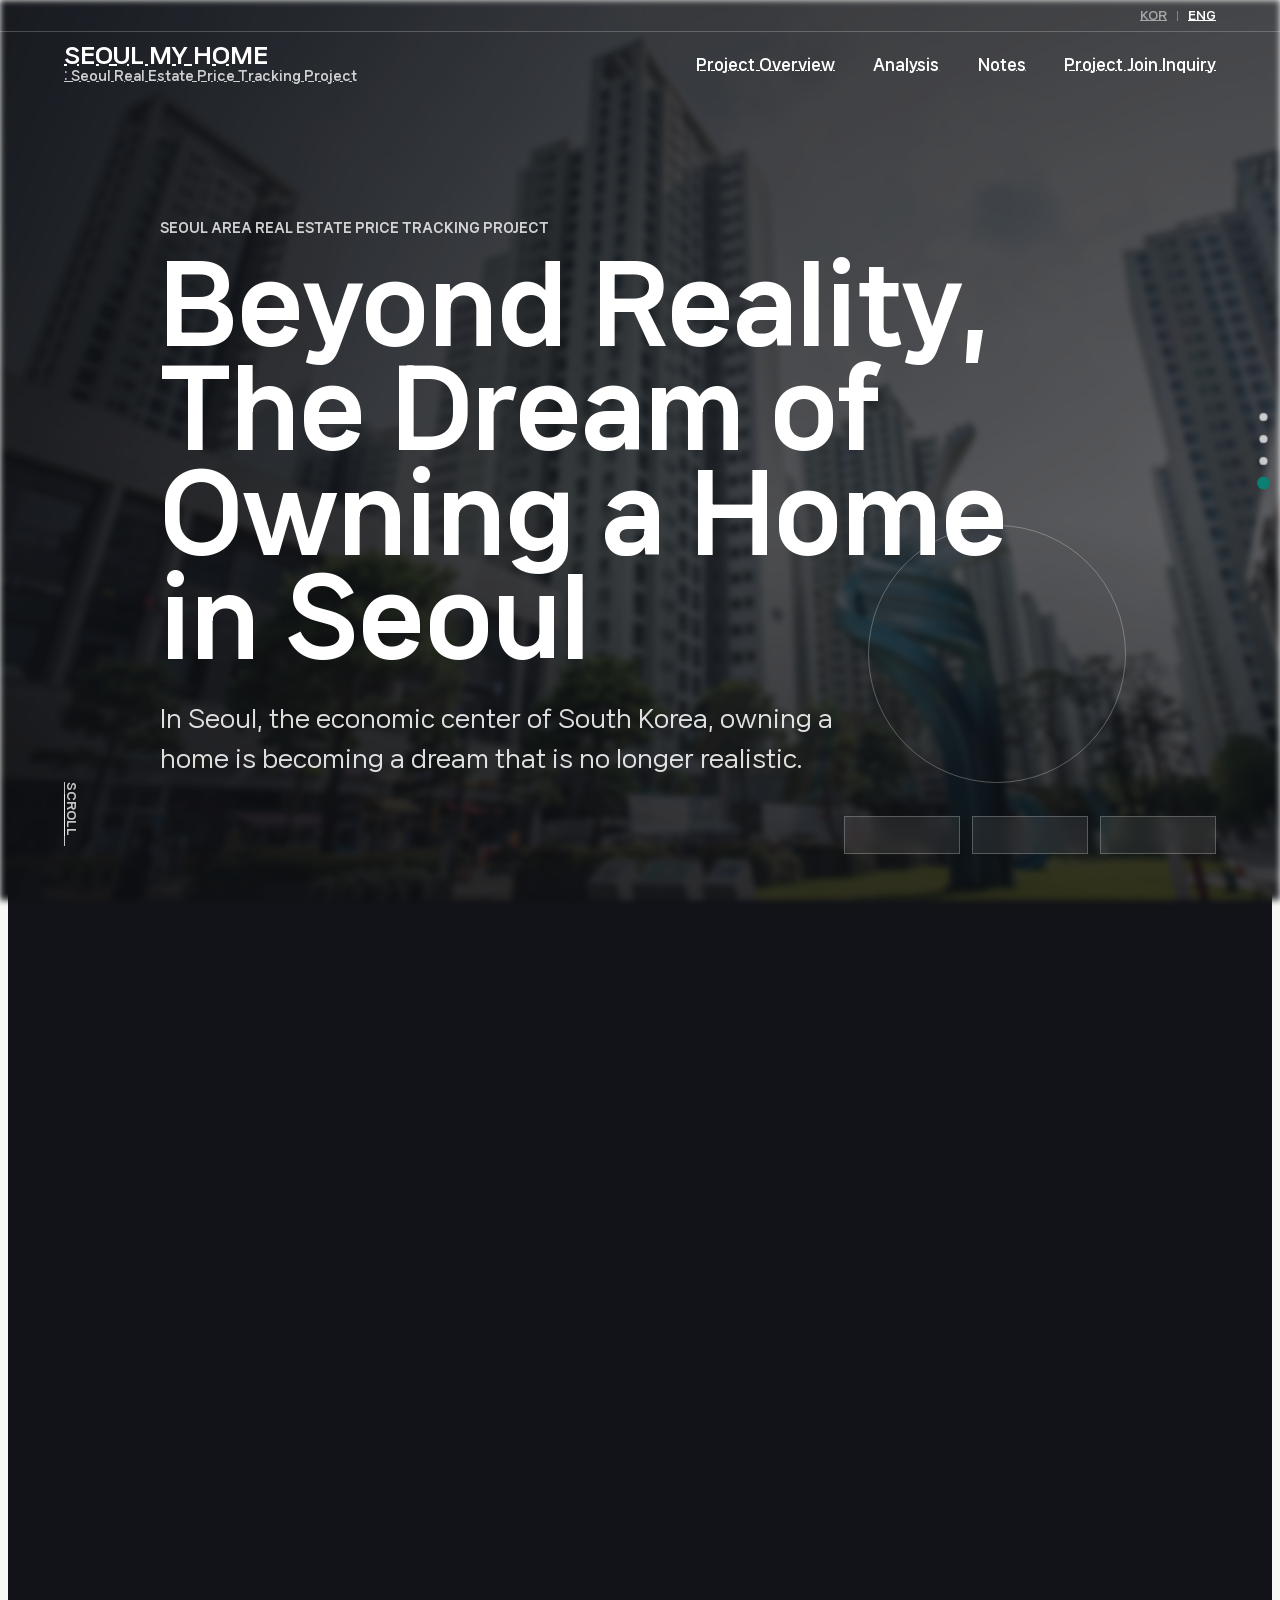
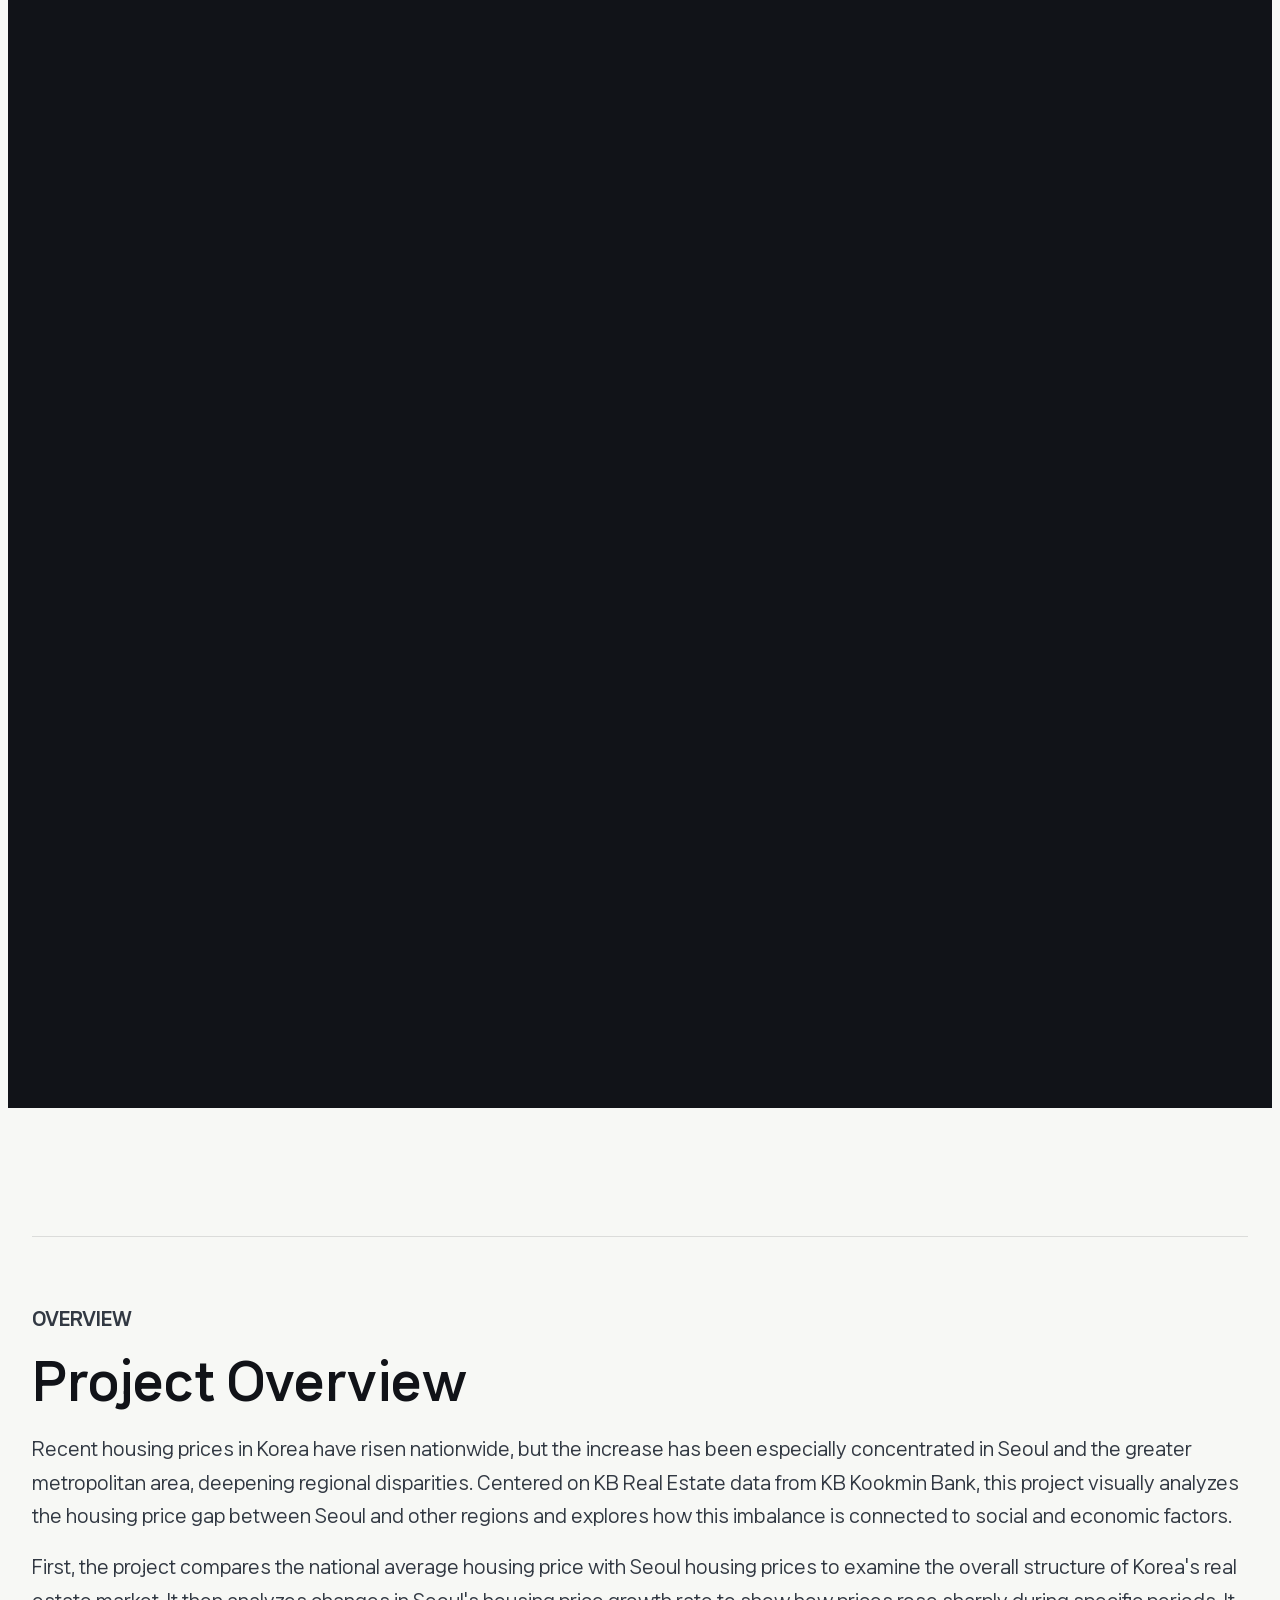
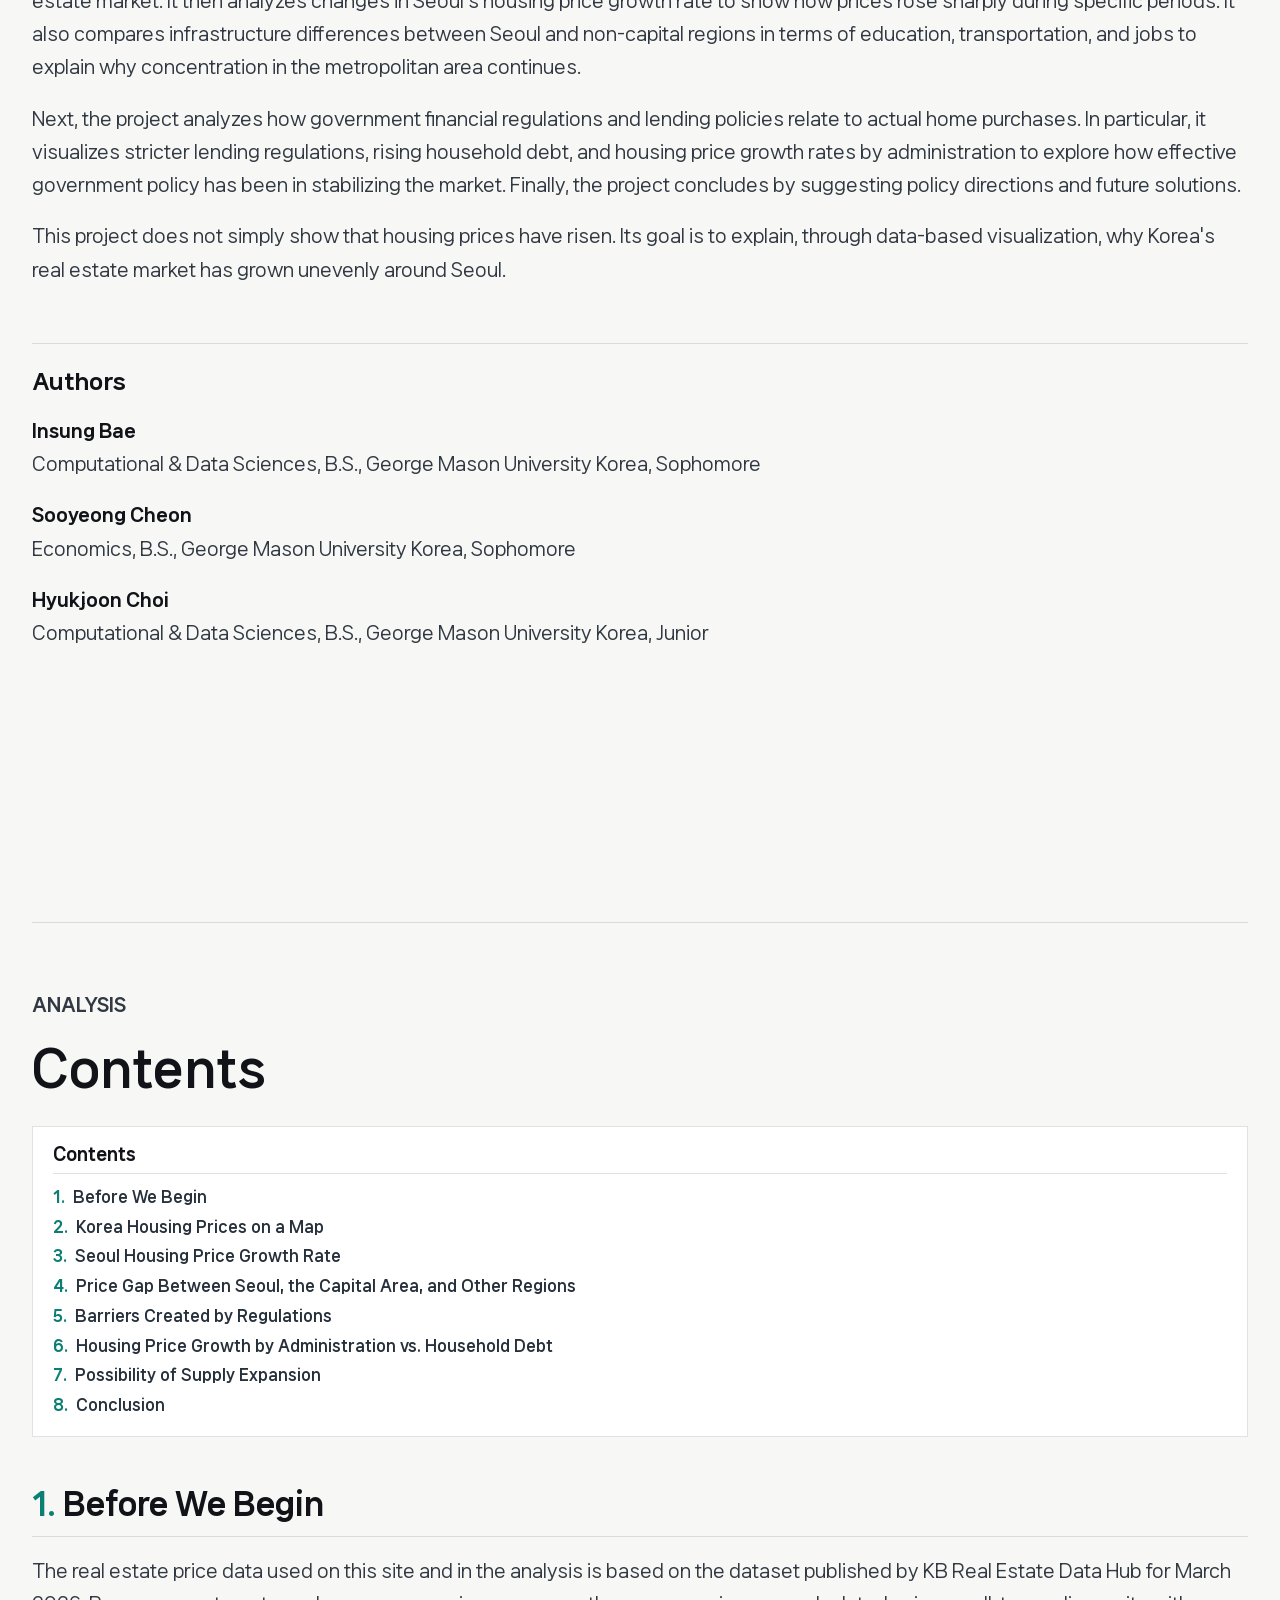
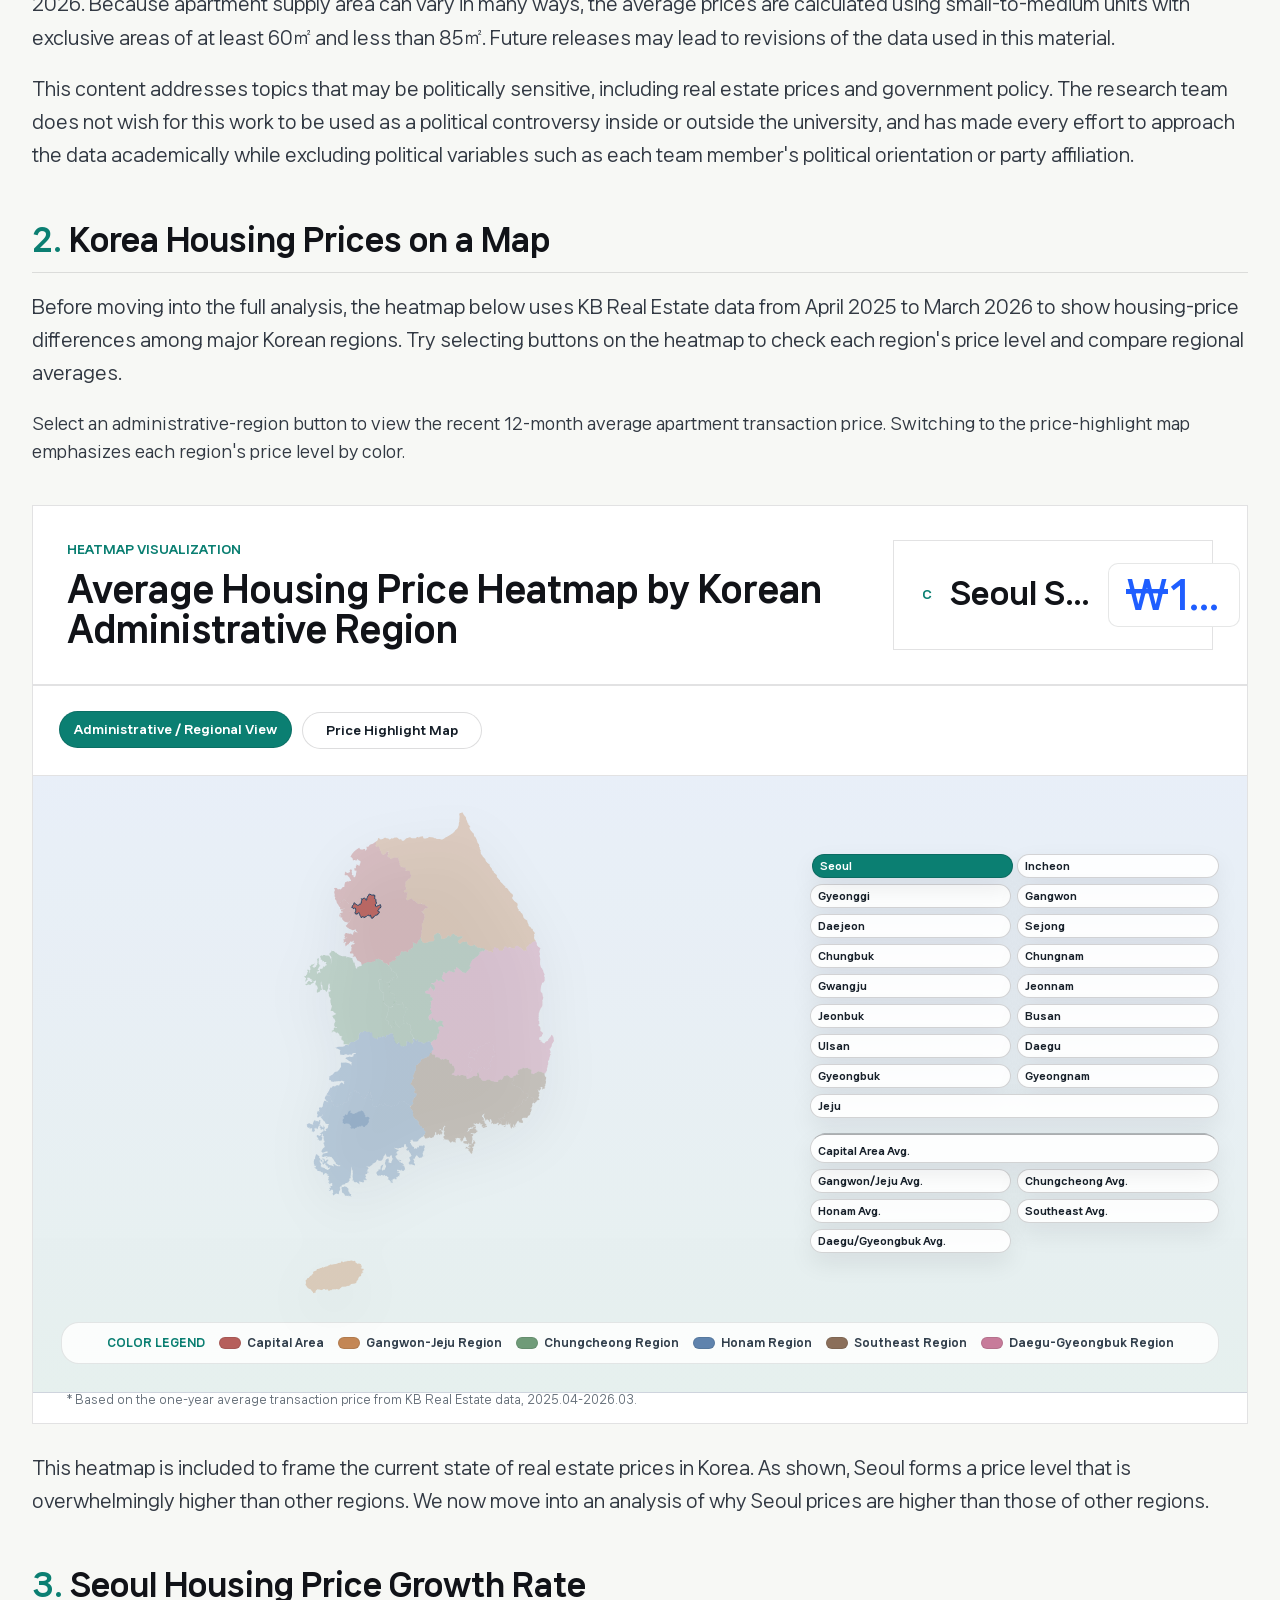
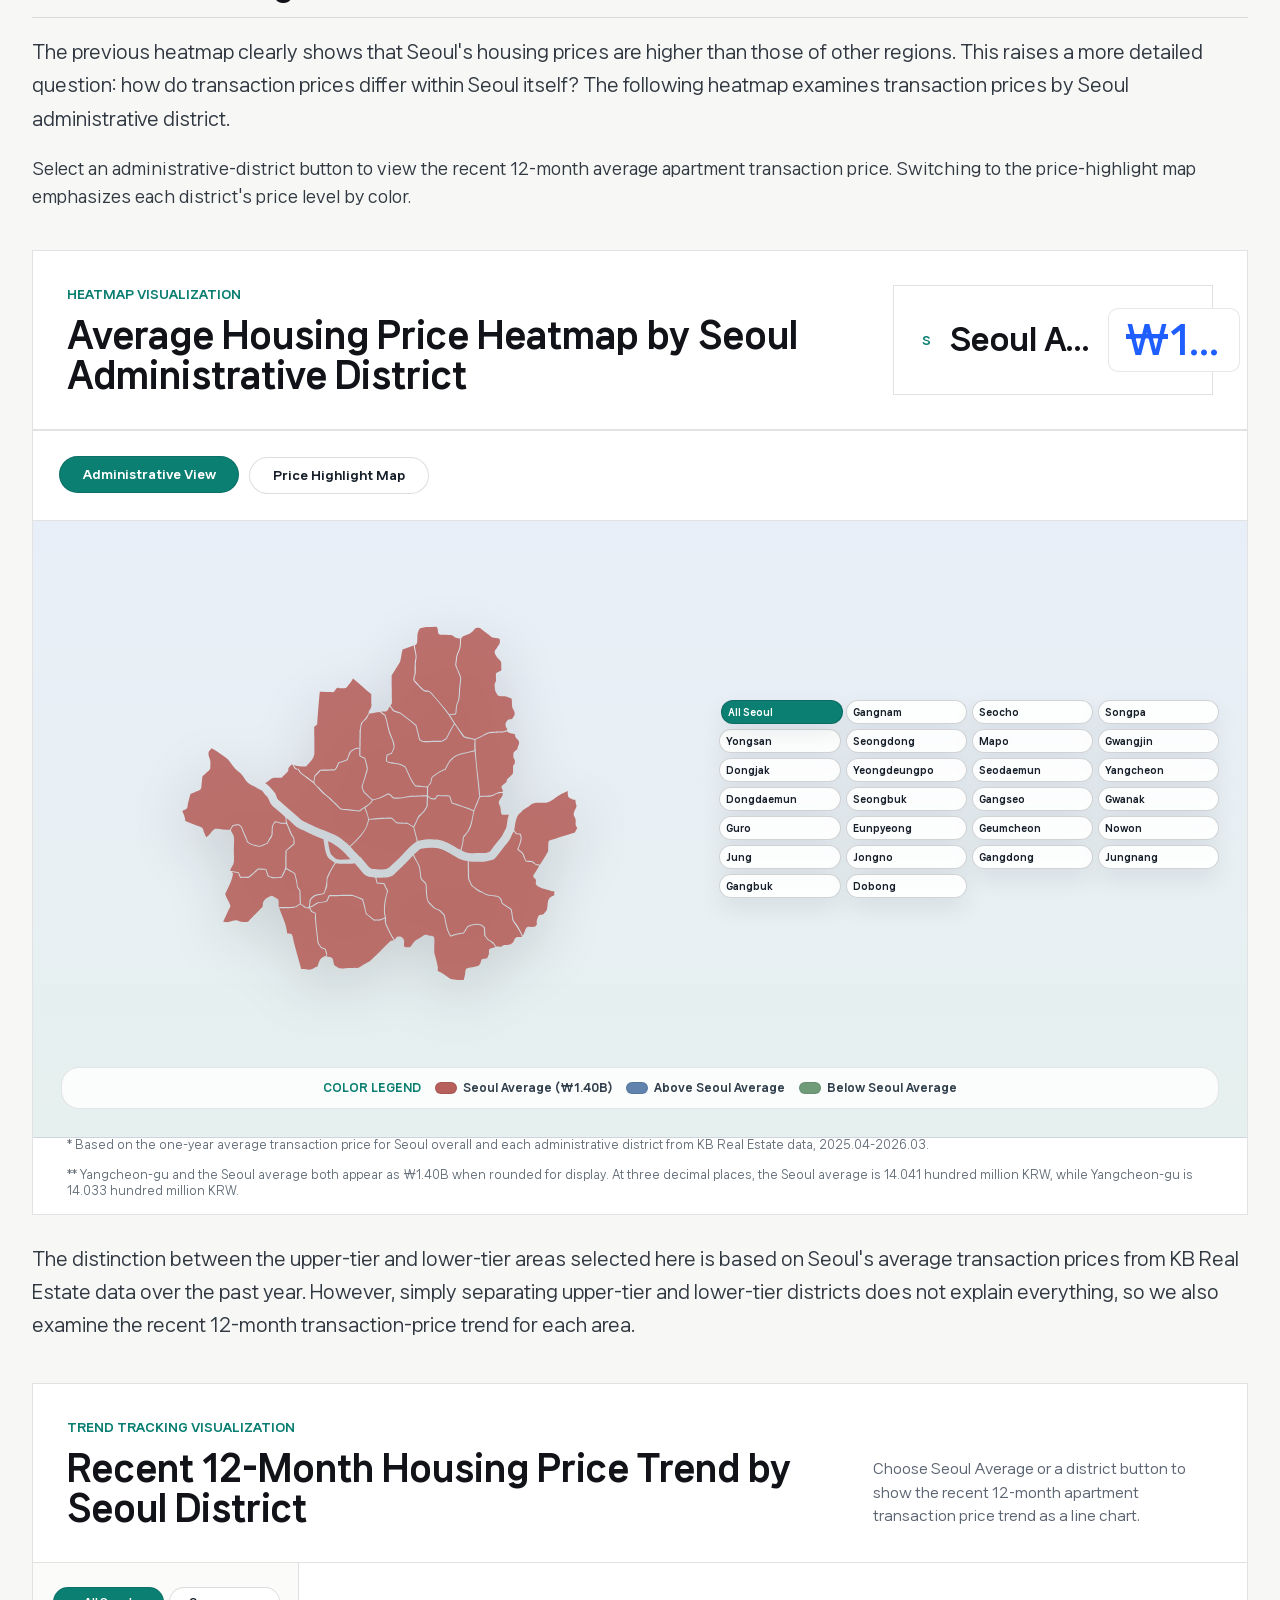
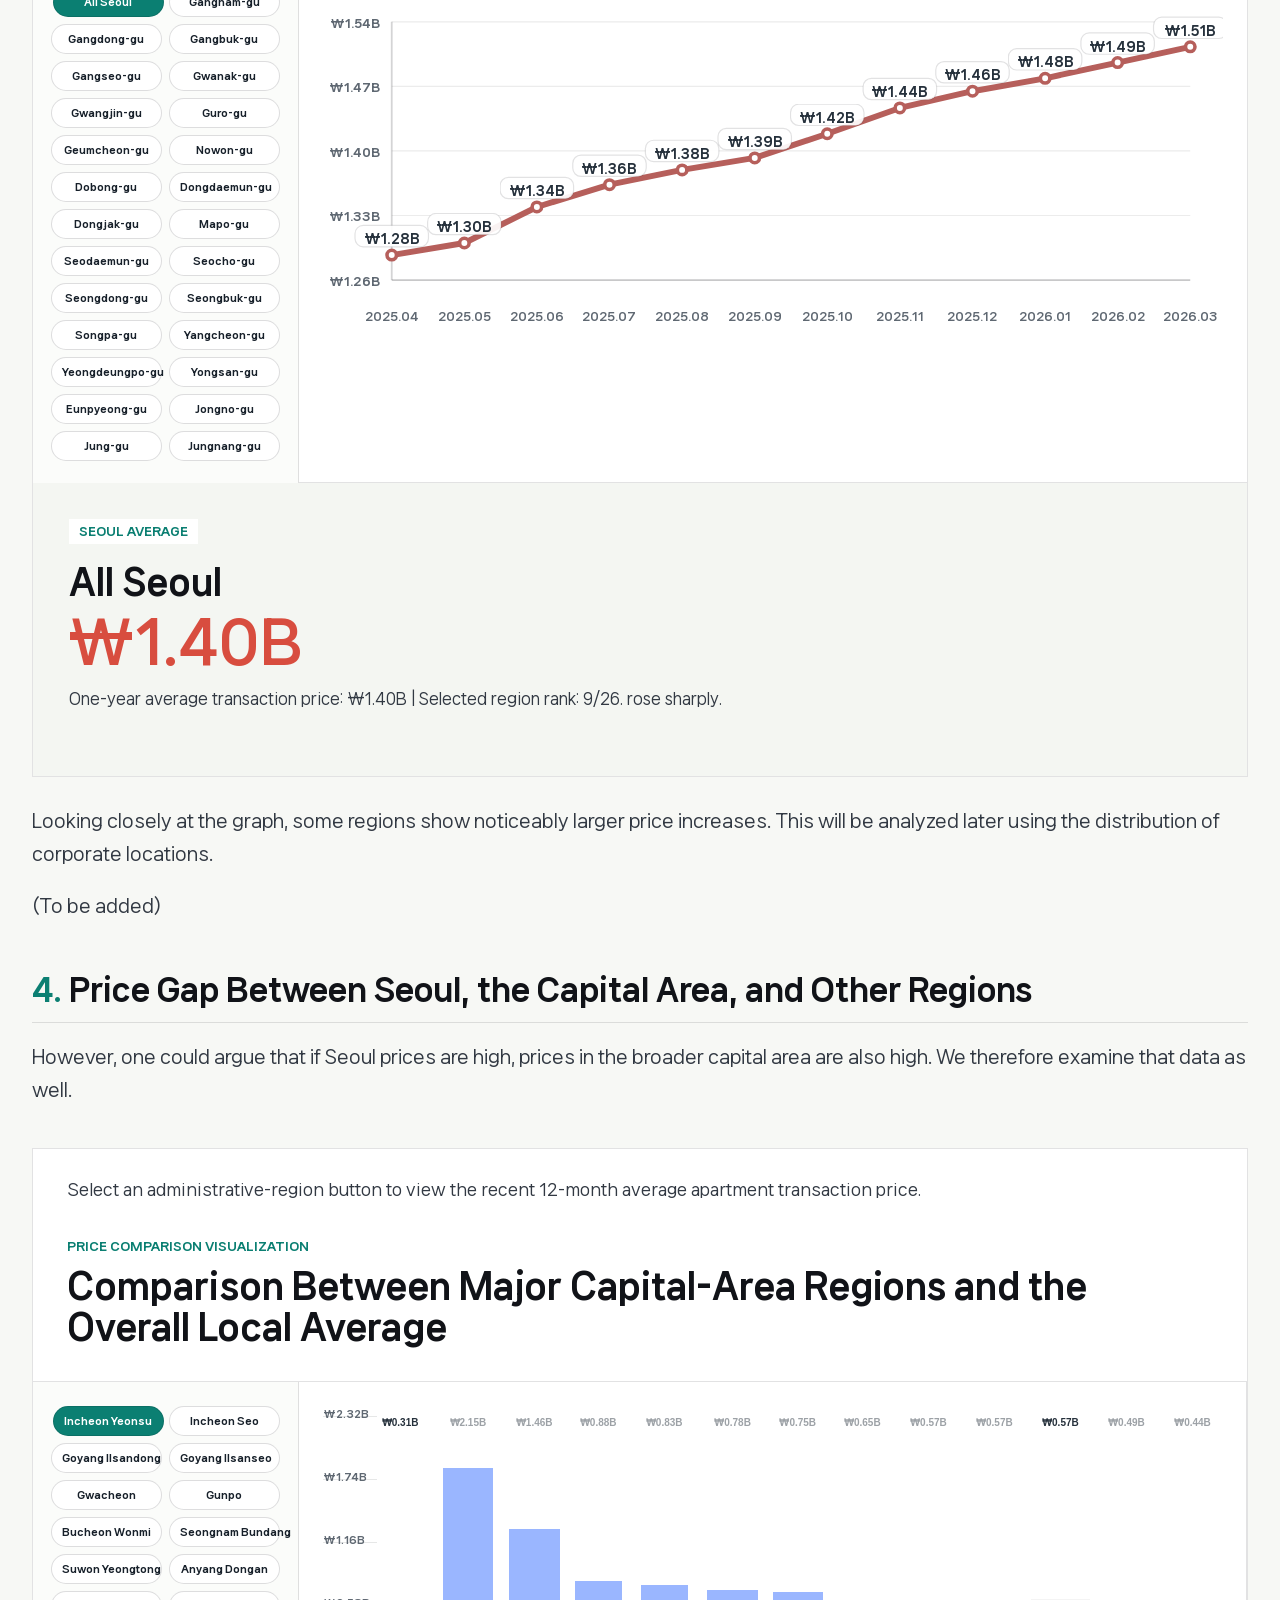
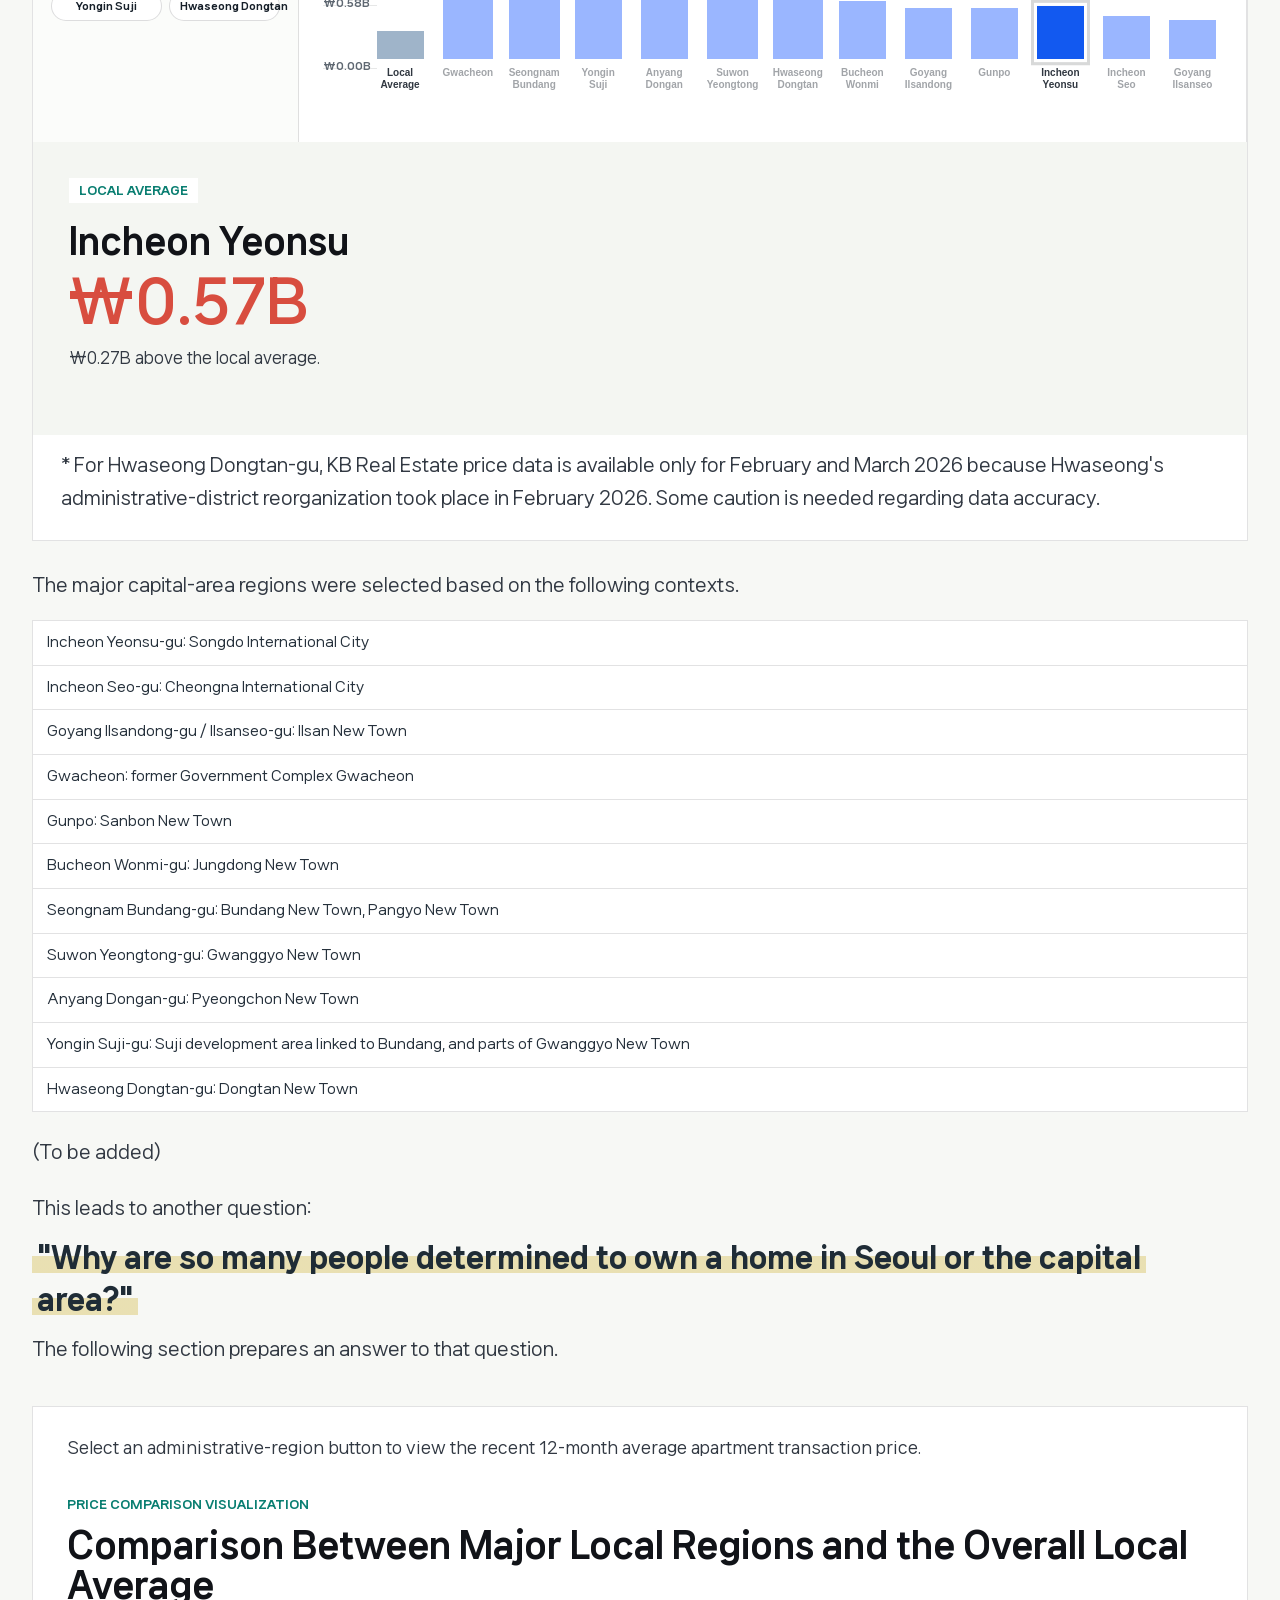
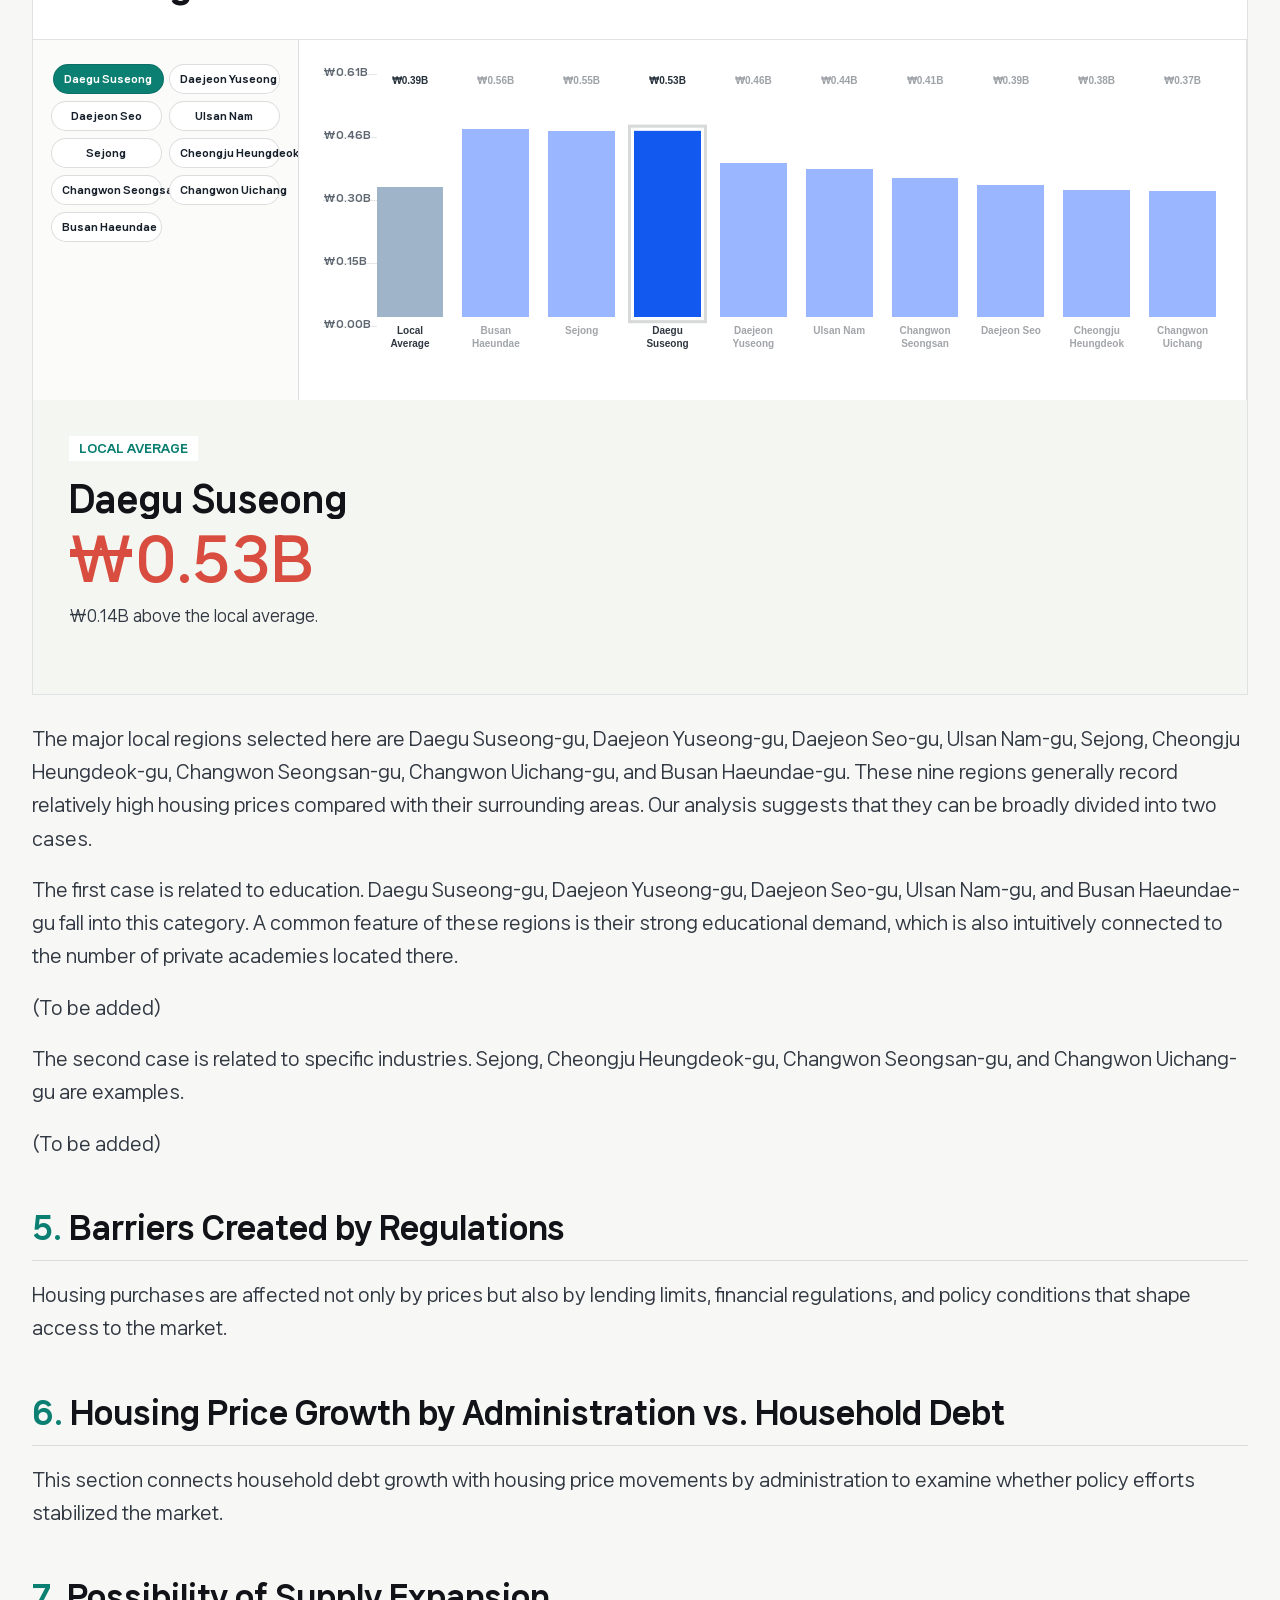
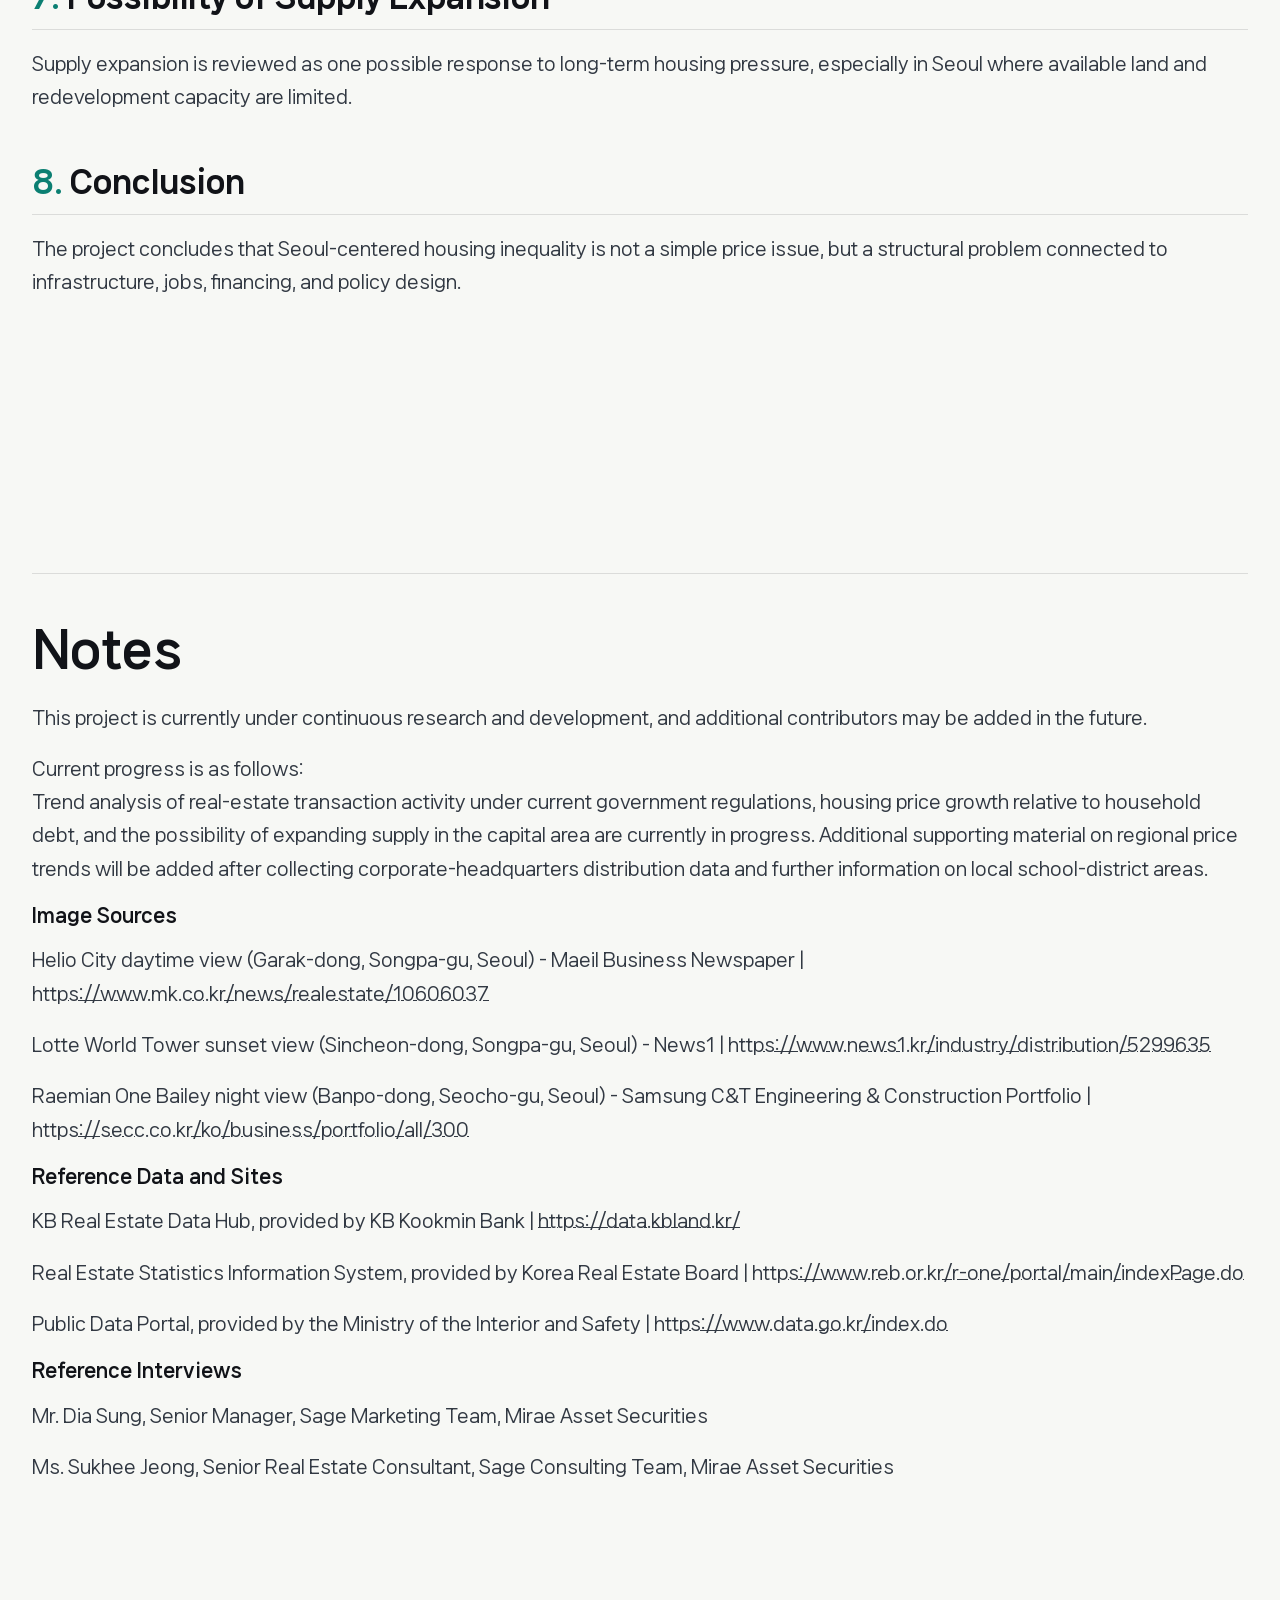
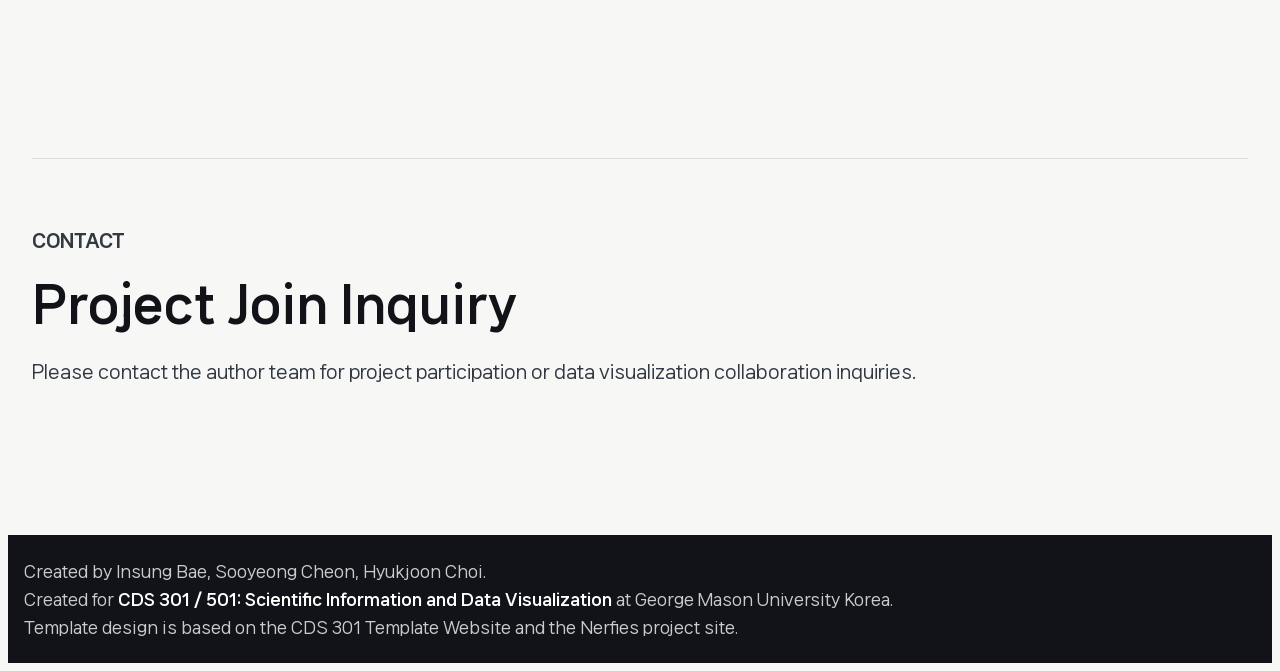
==== commit 4bced48f: "Move heatmap price details to headers" ====
--- a/index.html
+++ b/index.html
@@ -148,6 +148,12 @@
               <p class="chart-label">Heatmap Visualization</p>
             <h3>Average Housing Price Heatmap by Korean Administrative Region</h3>
           </div>
+          <aside class="map-detail" aria-live="polite">
+            <span data-map-cluster>Capital Area</span>
+            <h4 data-map-name>Seoul</h4>
+            <strong data-map-price>0.0</strong>
+            <p data-map-note>Click a region to view the sample average market price.</p>
+          </aside>
         </div>
         <div class="map-widget korea-map-widget" data-map-widget data-map-type="korea" data-lang="en" data-map-view="region">
           <div class="map-view-toggle" role="group" aria-label="Korea map view mode">
@@ -185,12 +191,6 @@
               <button class="map-region" data-region="daeguGyeongbuk">Daegu/Gyeongbuk Avg.</button>
             </div>
           </div>
-          <aside class="map-detail" aria-live="polite">
-            <span data-map-cluster>Capital Area</span>
-            <h4 data-map-name>Seoul</h4>
-            <strong data-map-price>0.0</strong>
-            <p data-map-note>Click a region to view the sample average market price.</p>
-          </aside>
           <p class="map-source-note">* Based on the one-year average transaction price from KB Real Estate data, 2025.04-2026.03.</p>
         </div>
         </div>
@@ -209,6 +209,12 @@
               <p class="chart-label">Heatmap Visualization</p>
             <h3>Average Housing Price Heatmap by Seoul Administrative District</h3>
           </div>
+          <aside class="map-detail" aria-live="polite">
+            <span data-map-cluster>Seoul Average</span>
+            <h4 data-map-name>Seoul Average</h4>
+            <strong data-map-price>0.0</strong>
+            <p data-map-note>Click a district to sharpen its color and view its average price.</p>
+          </aside>
         </div>
         <div class="map-widget seoul-map-widget" data-map-widget data-map-type="seoul" data-lang="en" data-default-region="seoul" data-map-view="region">
           <div class="map-view-toggle" role="group" aria-label="Seoul map view mode">
@@ -249,12 +255,6 @@
               <button class="map-region" data-region="dobong">Dobong</button>
             </div>
           </div>
-          <aside class="map-detail" aria-live="polite">
-            <span data-map-cluster>Seoul Average</span>
-            <h4 data-map-name>Seoul Average</h4>
-            <strong data-map-price>0.0</strong>
-            <p data-map-note>Click a district to sharpen its color and view its average price.</p>
-          </aside>
           <p class="map-source-note">* Based on the one-year average transaction price for Seoul overall and each administrative district from KB Real Estate data, 2025.04-2026.03.</p>
           <p class="map-source-note">** Yangcheon-gu and the Seoul average both appear as ₩1.40B when rounded for display. At three decimal places, the Seoul average is 14.041 hundred million KRW, while Yangcheon-gu is 14.033 hundred million KRW.</p>
         </div>
--- a/static/css/index.css
+++ b/static/css/index.css
@@ -575,6 +575,24 @@
   border-top: 1px solid var(--line);
 }
 
+.heatmap-chart .chart-head {
+  align-items: stretch;
+}
+
+.heatmap-chart .chart-head > div:first-child {
+  align-self: center;
+  min-width: 0;
+}
+
+.heatmap-chart .chart-head .map-detail {
+  flex: 0 1 380px;
+  min-width: min(100%, 320px);
+  margin-left: auto;
+  padding: 18px;
+  border: 1px solid rgba(17, 19, 24, 0.12);
+  background: #ffffff;
+}
+
 .map-view-toggle {
   display: flex;
   flex-wrap: wrap;
@@ -725,10 +743,16 @@
 }
 
 .map-region-list .map-region-divider {
+  grid-column: 1 / -1;
+  position: relative;
   margin-top: 10px;
-  padding-top: 12px;
+  padding-top: 10px;
   border-top-color: rgba(17, 19, 24, 0.34);
   box-shadow: 0 -9px 0 -8px rgba(17, 19, 24, 0.24), 0 10px 24px rgba(17, 19, 24, 0.08);
+}
+
+.korea-map-widget .map-region-list .map-region[data-region="jeju"] {
+  grid-column: 1 / -1;
 }
 
 .seoul-map-widget .map-region-list .map-region {
@@ -773,7 +797,7 @@
 
 .map-detail {
   display: grid;
-  grid-template-columns: auto minmax(140px, 1fr) auto;
+  grid-template-columns: auto minmax(140px, 1fr) minmax(132px, auto);
   align-items: center;
   gap: 12px 18px;
   min-width: 0;
@@ -810,8 +834,12 @@
 .map-detail strong {
   display: block;
   margin-bottom: 0;
+  padding: 12px 16px;
+  border: 1px solid rgba(17, 19, 24, 0.1);
+  border-radius: 10px;
+  background: #ffffff;
   color: var(--blue);
-  font-size: clamp(28px, 3.7vw, 46px);
+  font-size: clamp(24px, 3vw, 38px);
   line-height: 1;
   overflow: hidden;
   text-overflow: ellipsis;
@@ -1521,6 +1549,11 @@
     margin-top: 14px;
   }
 
+  .heatmap-chart .chart-head .map-detail {
+    min-width: 0;
+    margin: 18px 0 0;
+  }
+
   .chart-layout {
     grid-template-columns: 1fr;
   }
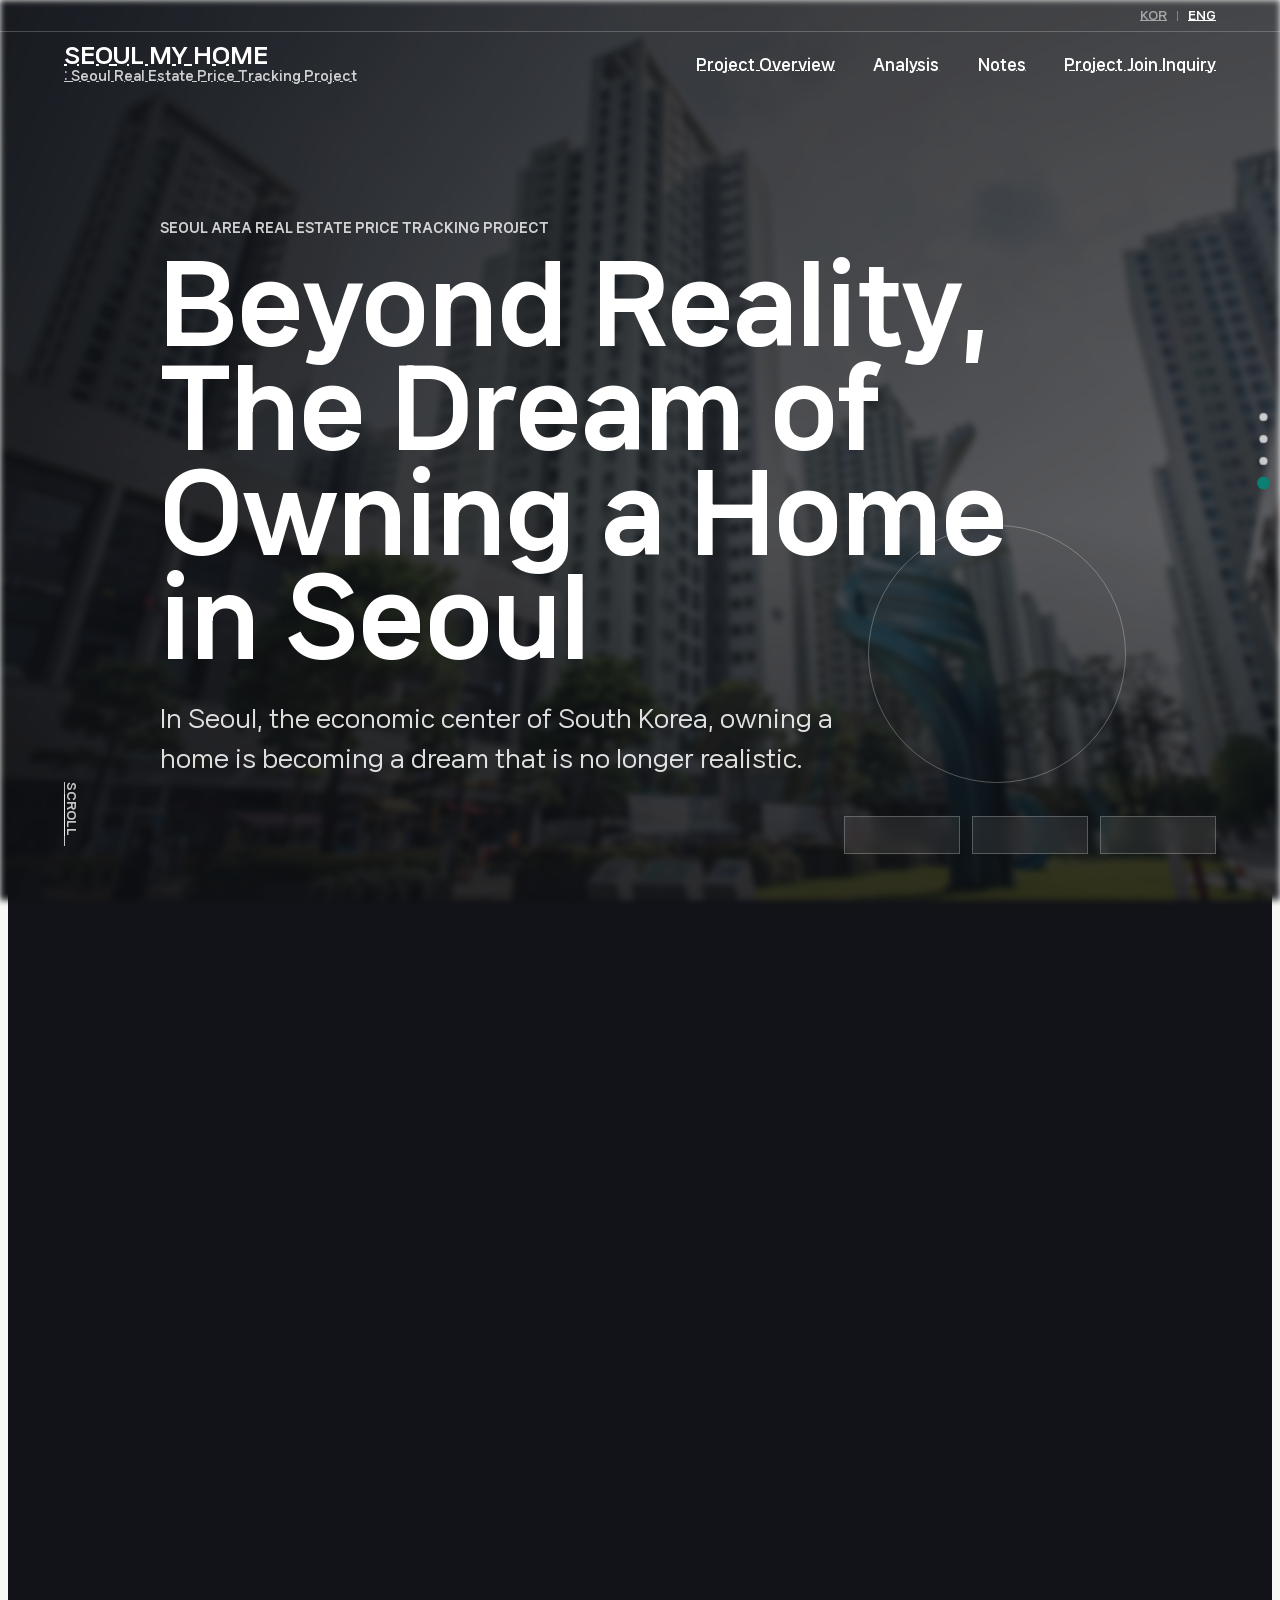
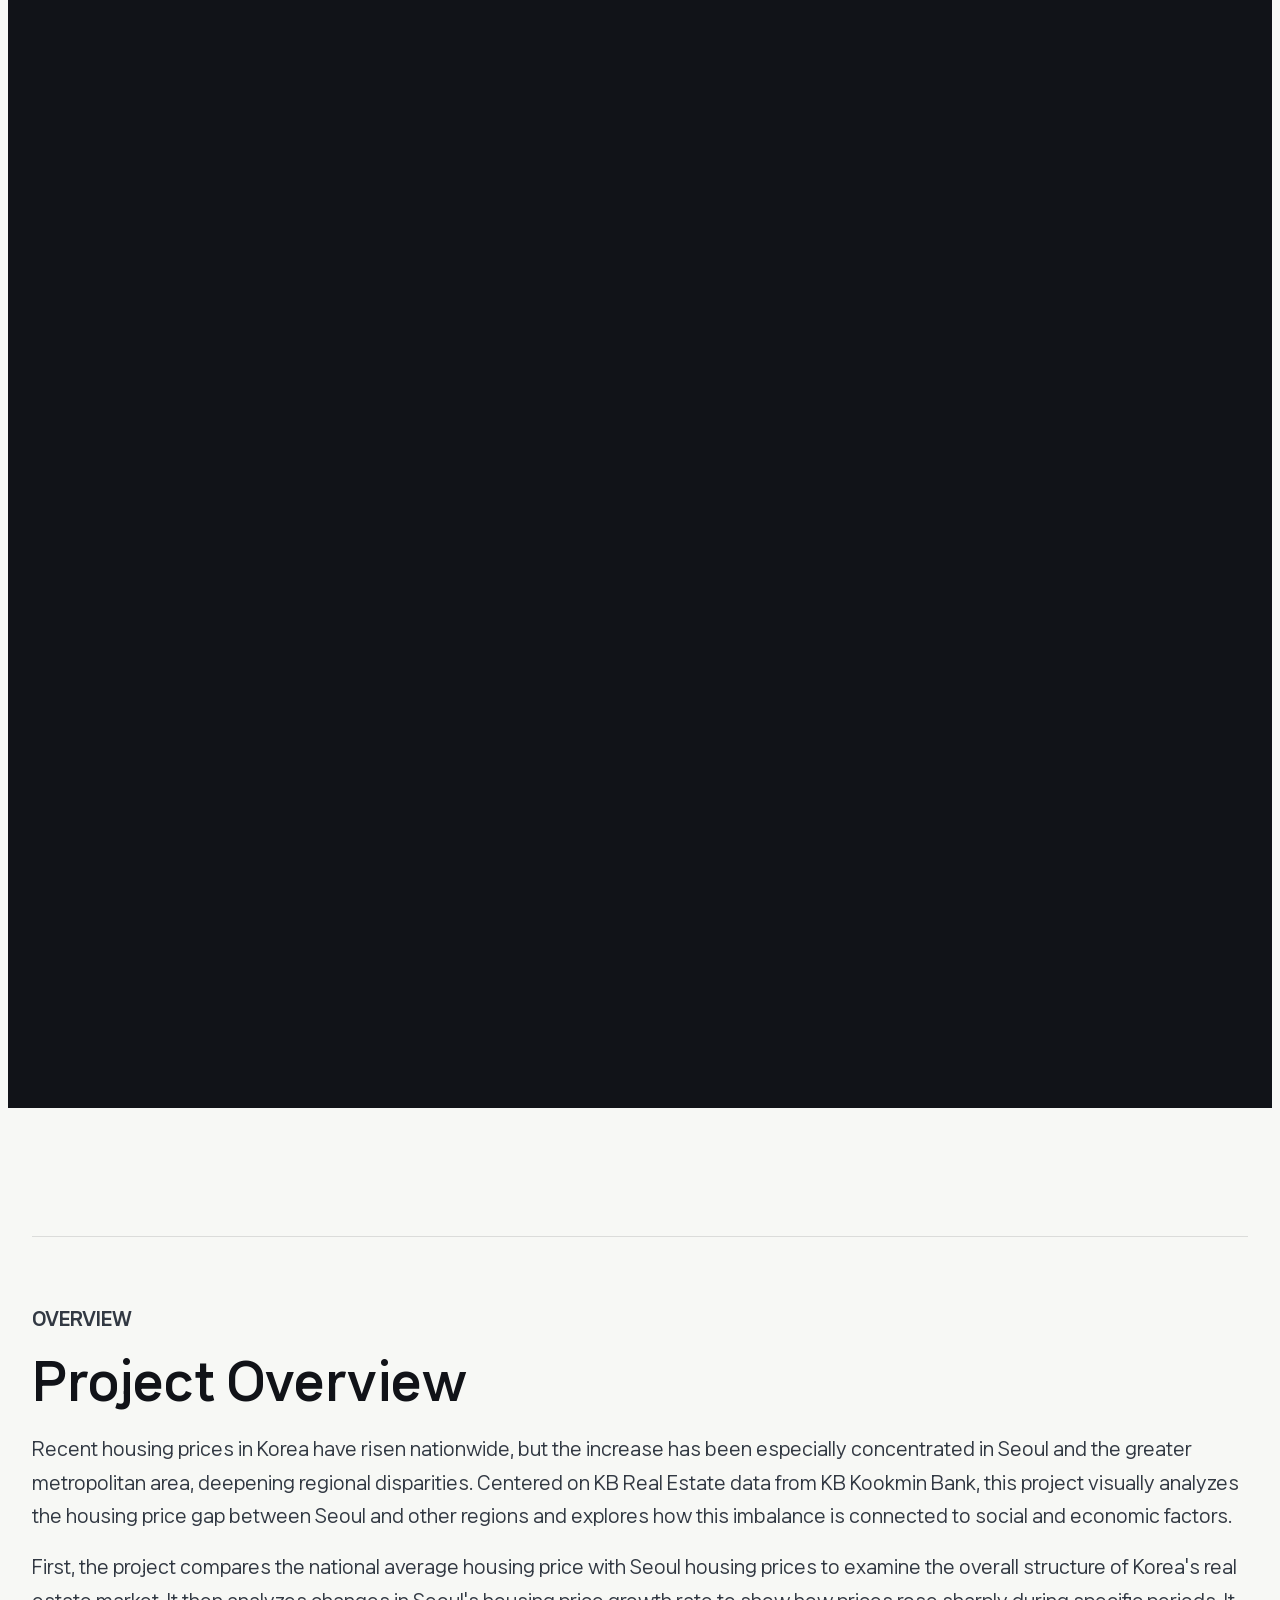
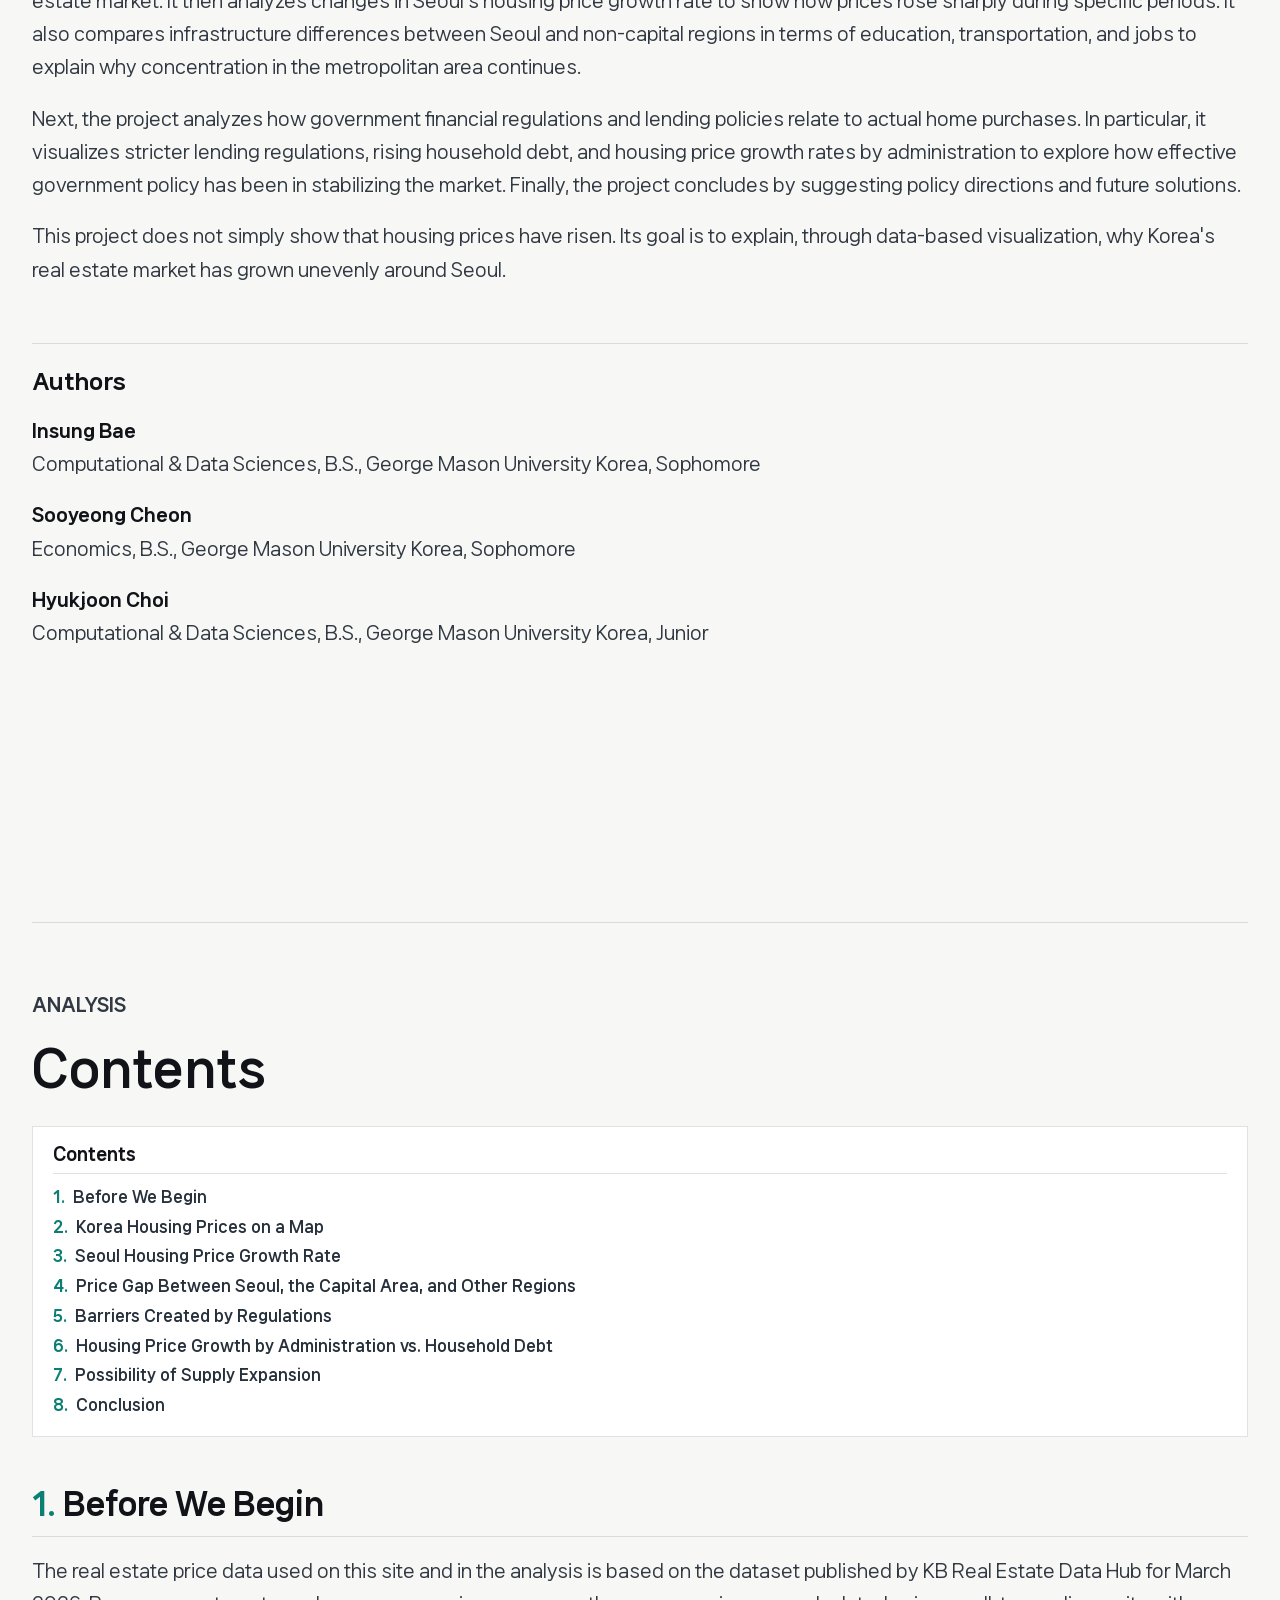
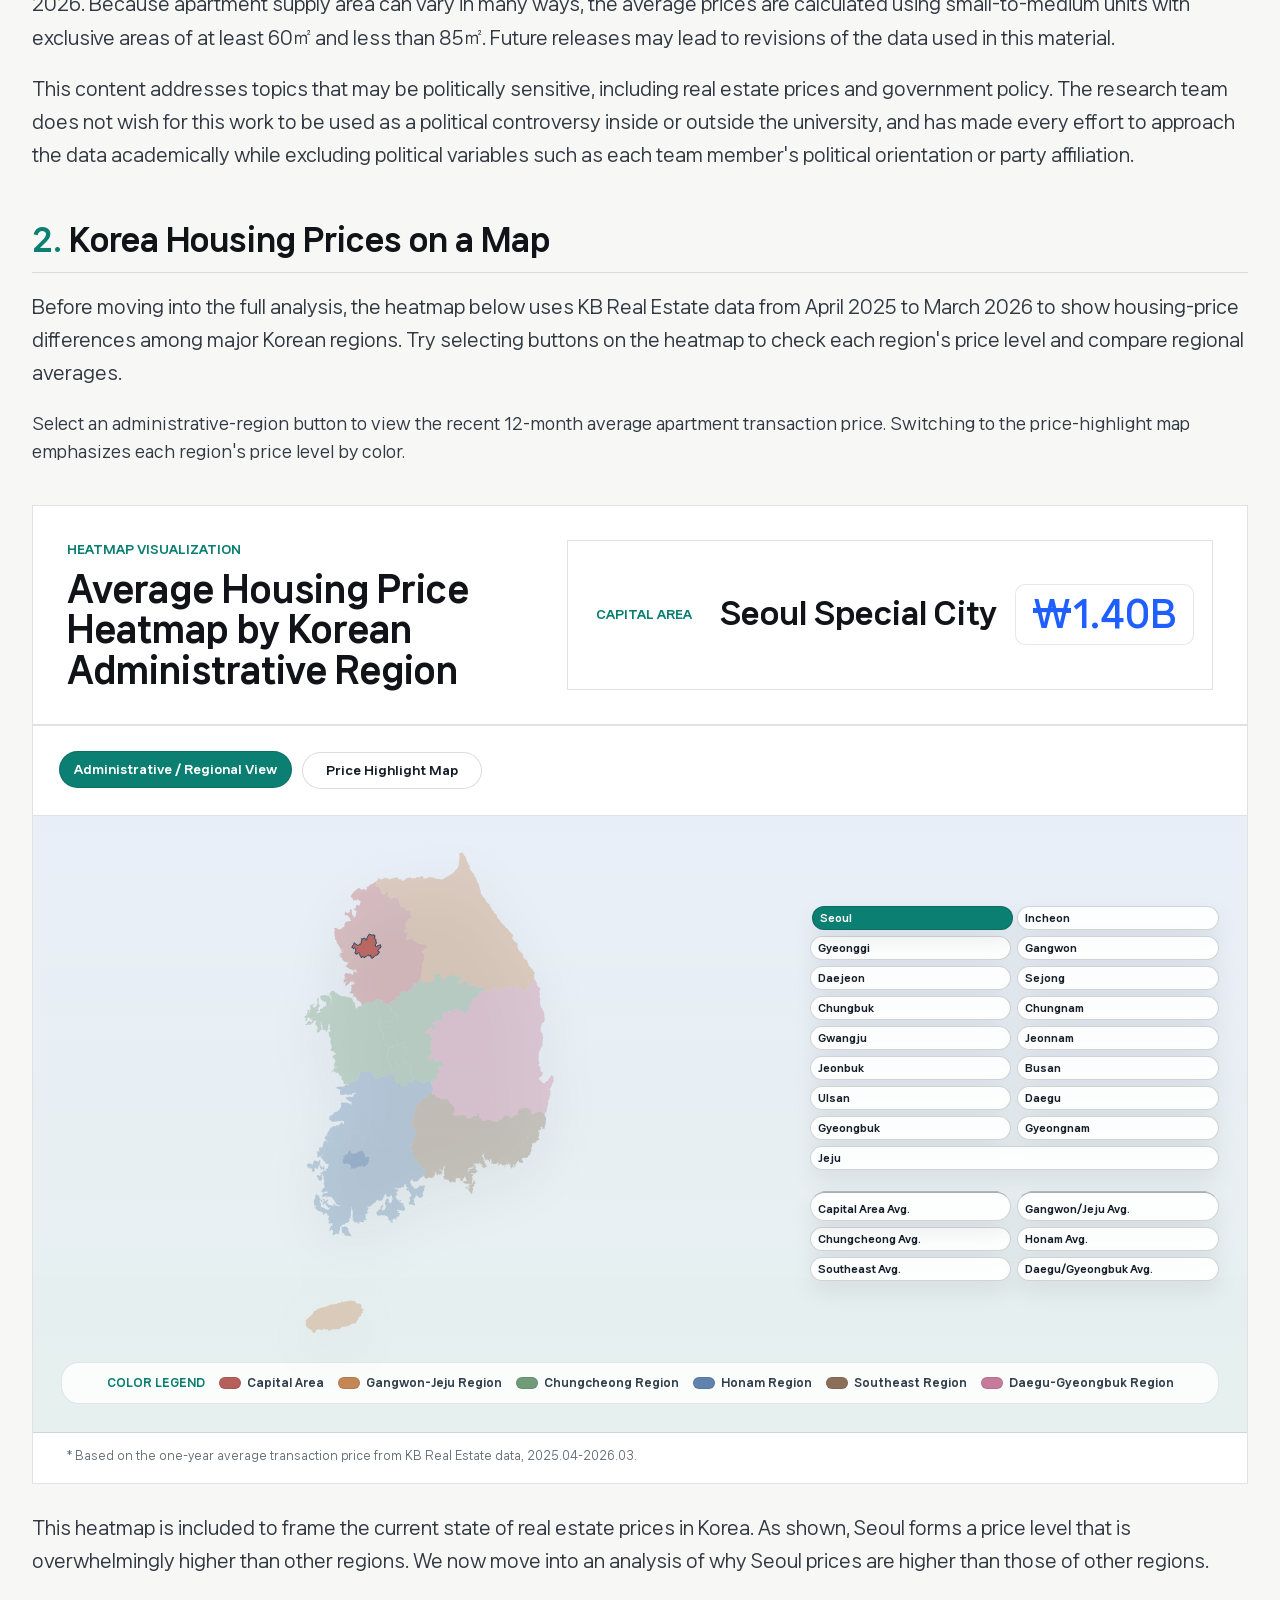
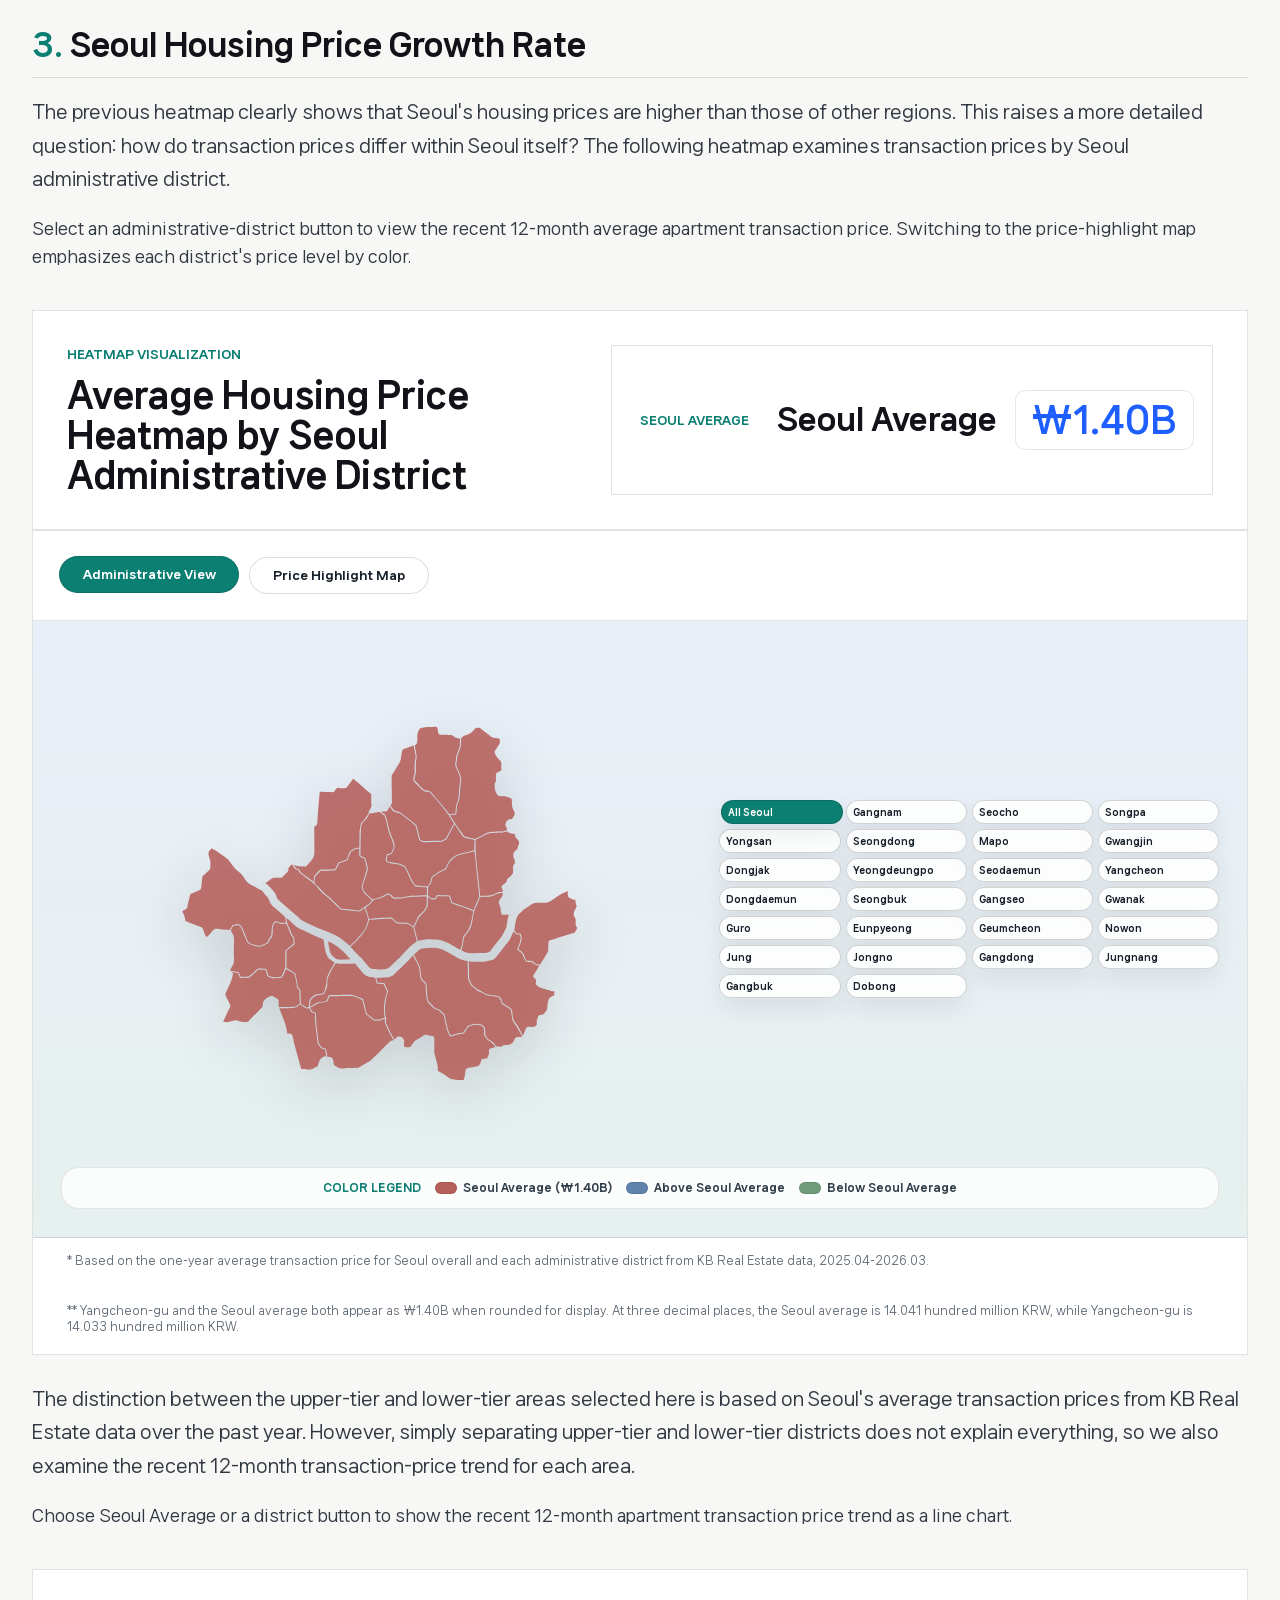
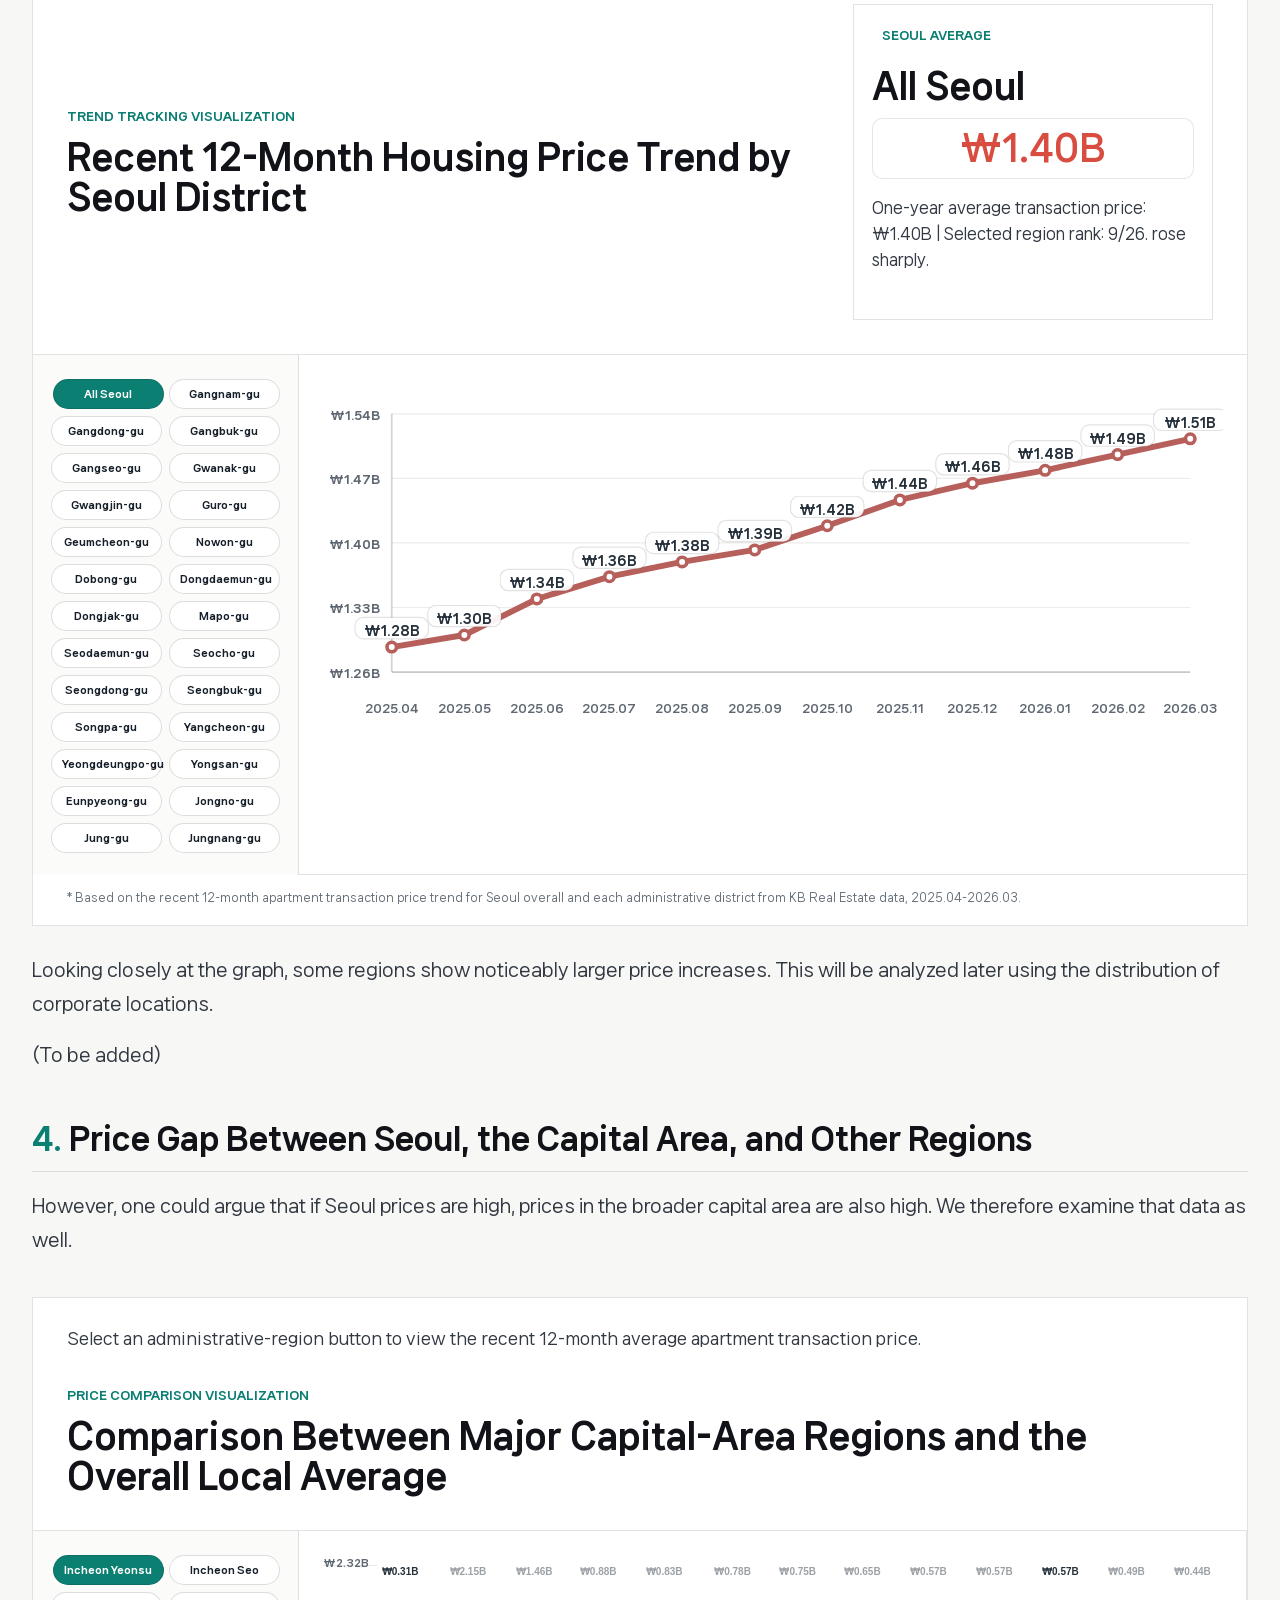
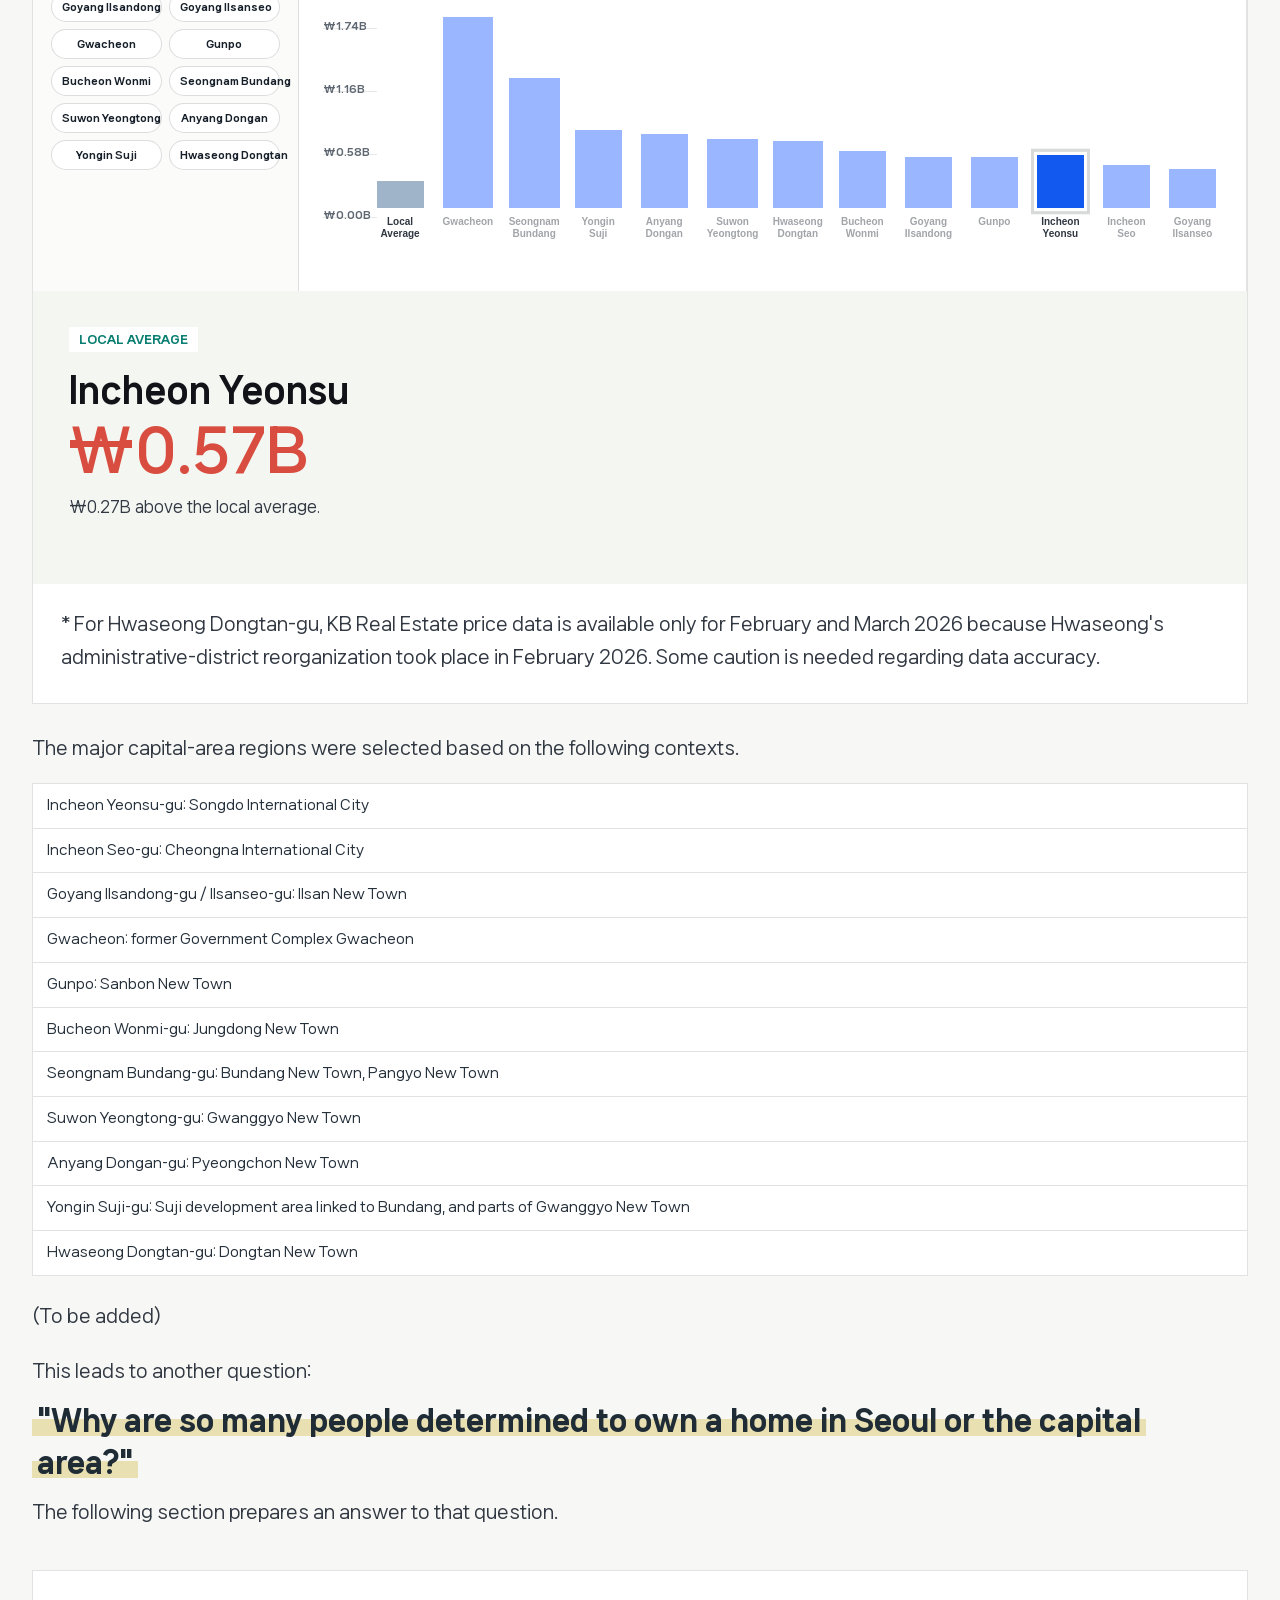
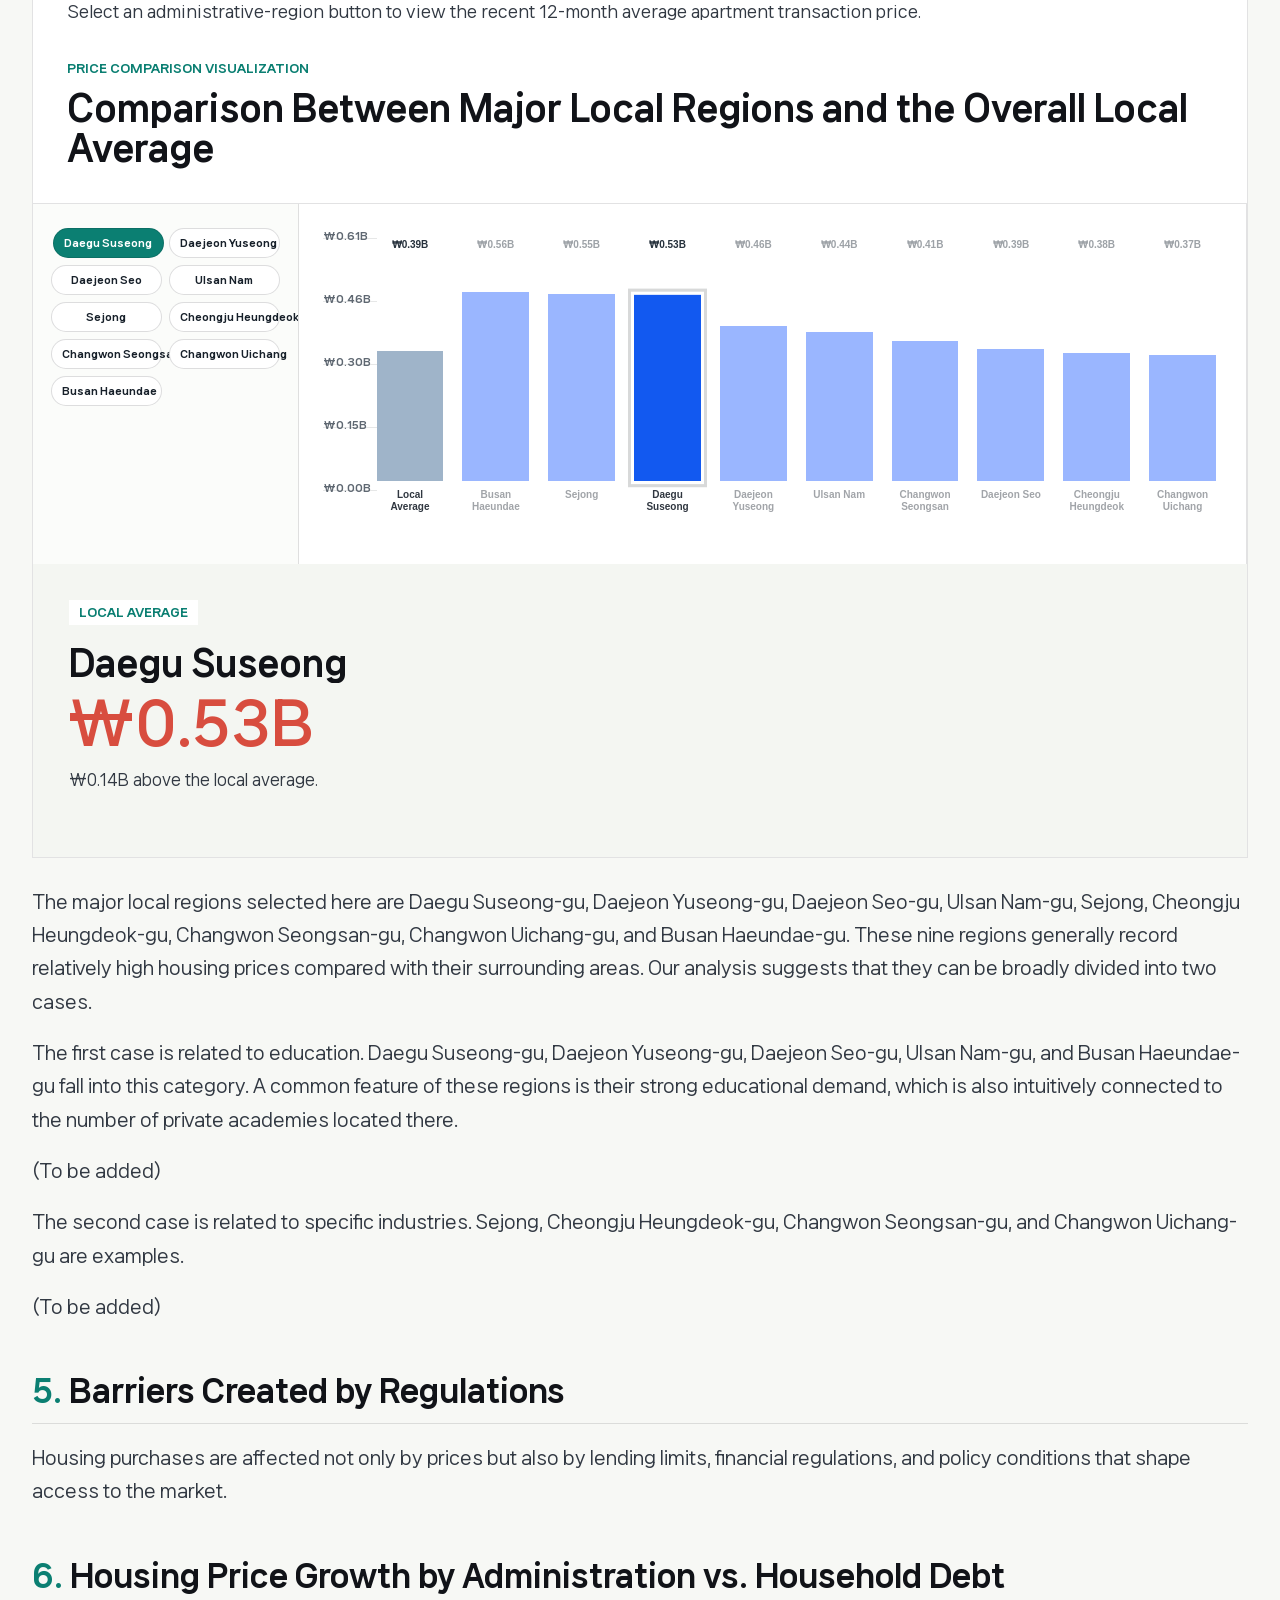
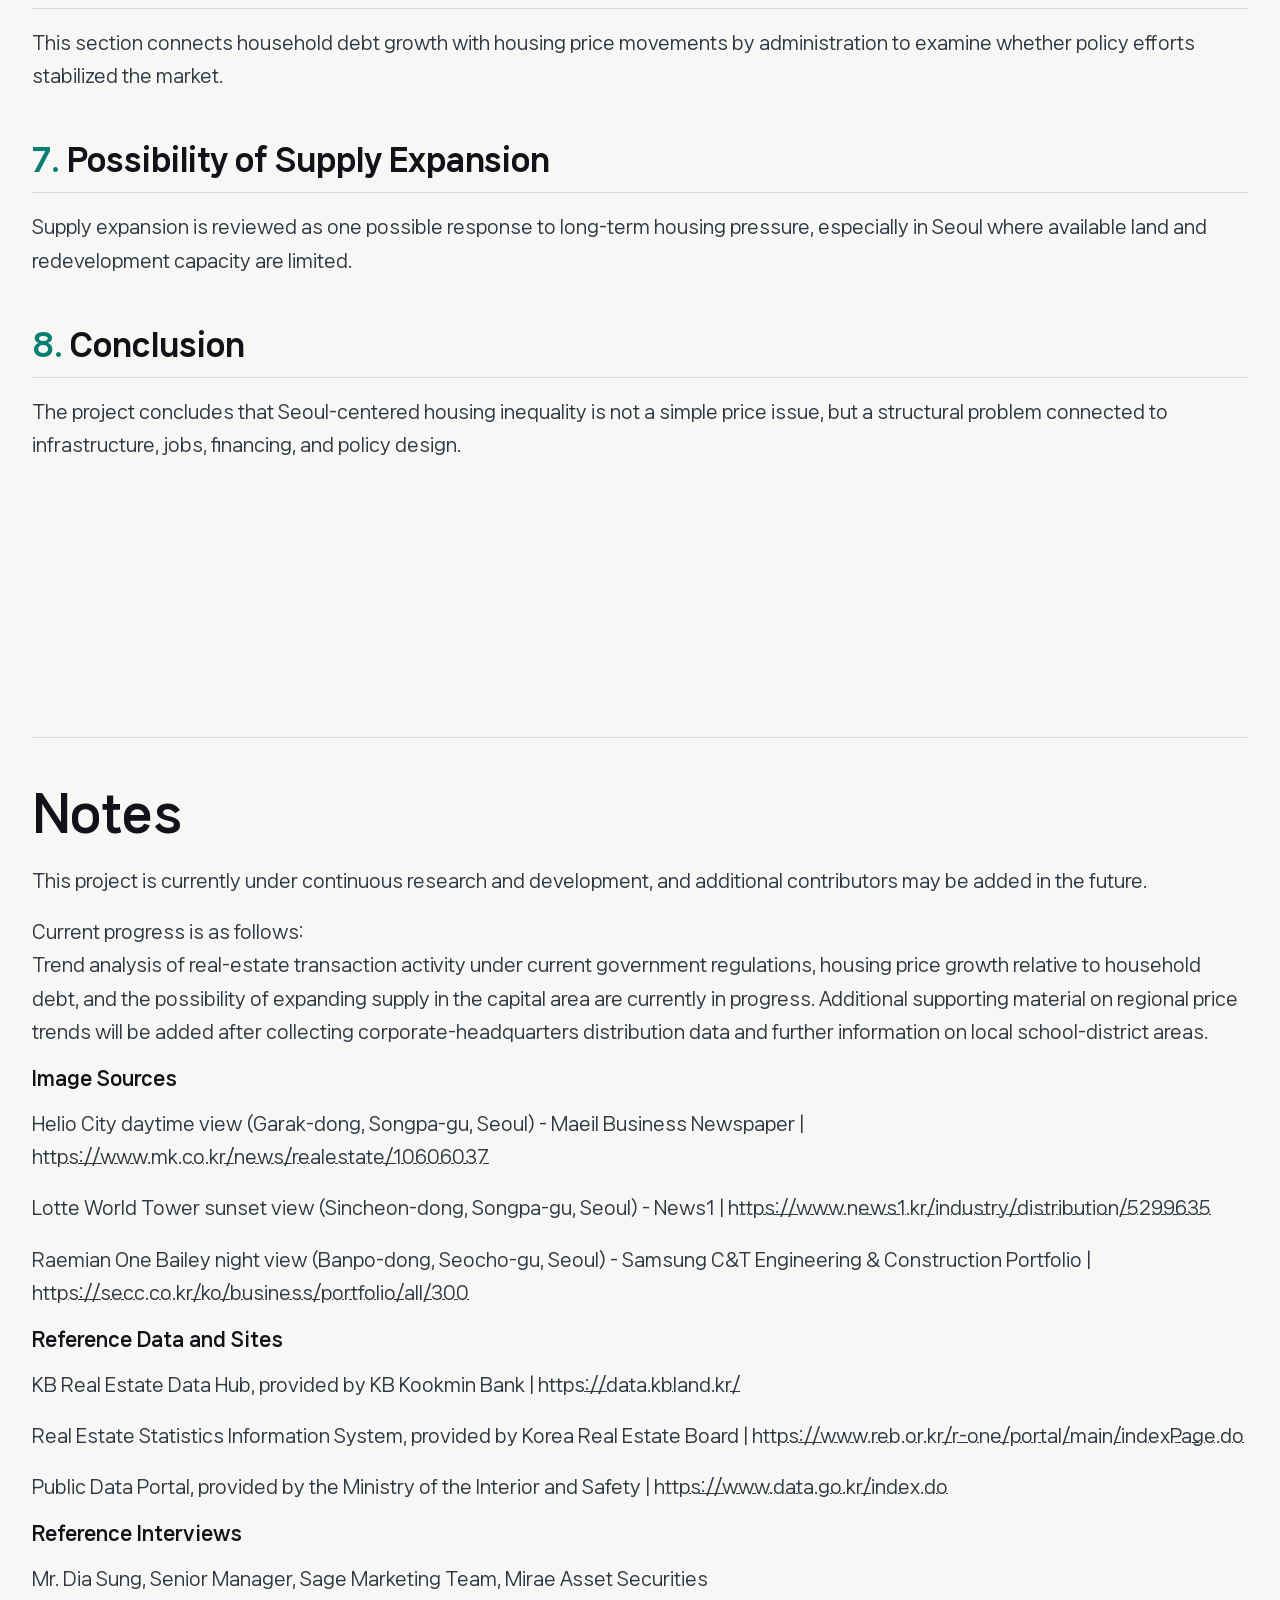
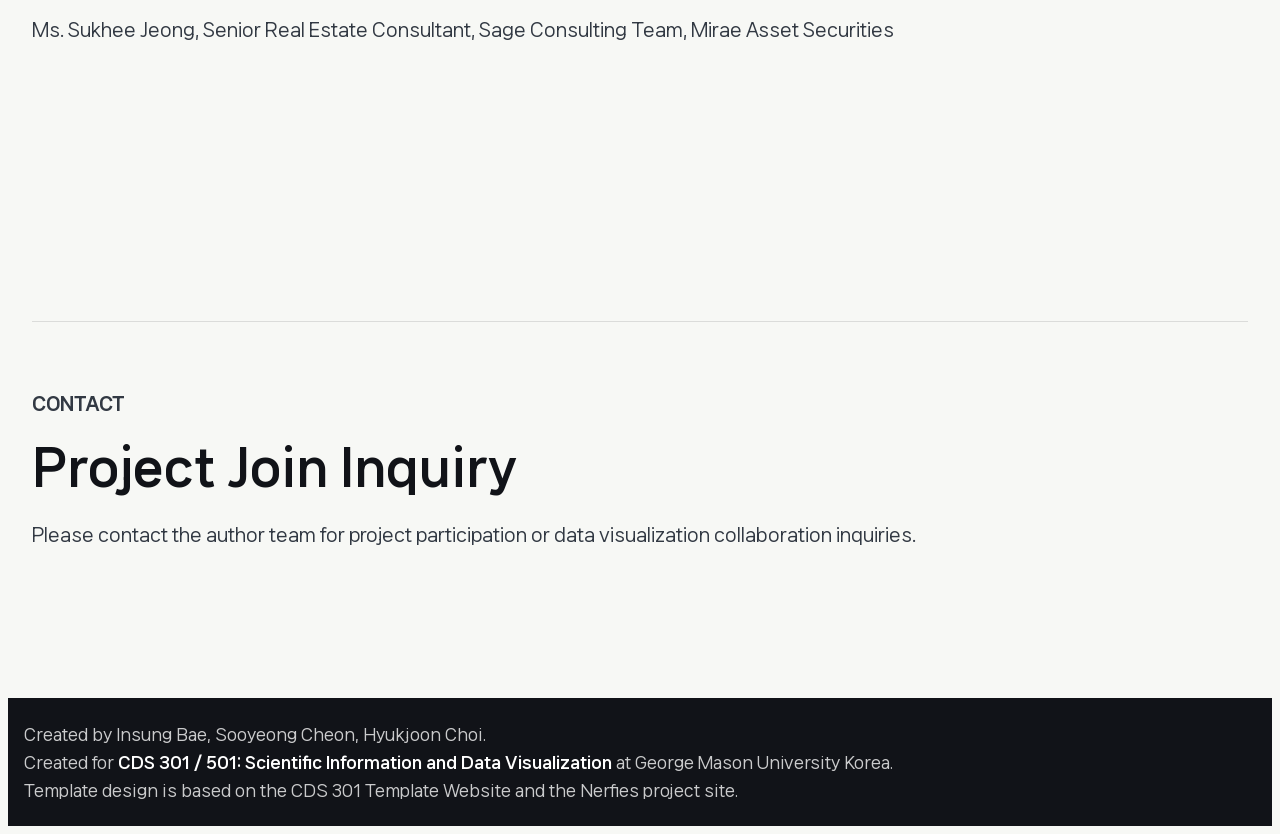
==== commit 7f20bc3b: "Refine chart spacing and line chart layout" ====
--- a/index.html
+++ b/index.html
@@ -262,17 +262,13 @@
         <p>
           The distinction between the upper-tier and lower-tier areas selected here is based on Seoul's average transaction prices from KB Real Estate data over the past year. However, simply separating upper-tier and lower-tier districts does not explain everything, so we also examine the recent 12-month transaction-price trend for each area.
         </p>
+        <p class="chart-intro-text">Choose Seoul Average or a district button to show the recent 12-month apartment transaction price trend as a line chart.</p>
         <div class="interactive-chart" data-interactive-chart data-lang="en">
           <div class="chart-head">
             <div>
               <p class="chart-label">Trend Tracking Visualization</p>
               <h3>Recent 12-Month Housing Price Trend by Seoul District</h3>
             </div>
-            <p>Choose Seoul Average or a district button to show the recent 12-month apartment transaction price trend as a line chart.</p>
-          </div>
-          <div class="chart-layout">
-            <div class="chart-selector" data-chart-selector aria-label="Seoul district trend buttons"></div>
-            <div class="line-chart" data-line-chart aria-label="Selected district 12-month trend line chart"></div>
             <aside class="chart-detail" data-chart-detail aria-live="polite">
               <span data-detail-cluster>Seoul</span>
               <h4 data-detail-name>Seoul Average</h4>
@@ -280,6 +276,11 @@
               <p data-detail-note>Select a district to show the detailed monthly trend here.</p>
             </aside>
           </div>
+          <div class="chart-layout">
+            <div class="chart-selector" data-chart-selector aria-label="Seoul district trend buttons"></div>
+            <div class="line-chart" data-line-chart aria-label="Selected district 12-month trend line chart"></div>
+          </div>
+          <p class="map-source-note">* Based on the recent 12-month apartment transaction price trend for Seoul overall and each administrative district from KB Real Estate data, 2025.04-2026.03.</p>
         </div>
         <div class="content">
           <p>
--- a/static/css/index.css
+++ b/static/css/index.css
@@ -576,6 +576,8 @@
 }
 
 .heatmap-chart .chart-head {
+  display: grid;
+  grid-template-columns: minmax(0, 1fr) minmax(380px, auto);
   align-items: stretch;
 }
 
@@ -585,8 +587,7 @@
 }
 
 .heatmap-chart .chart-head .map-detail {
-  flex: 0 1 380px;
-  min-width: min(100%, 320px);
+  min-width: min(100%, 380px);
   margin-left: auto;
   padding: 18px;
   border: 1px solid rgba(17, 19, 24, 0.12);
@@ -743,9 +744,15 @@
 }
 
 .map-region-list .map-region-divider {
-  grid-column: 1 / -1;
   position: relative;
-  margin-top: 10px;
+  margin-top: 16px;
+  padding-top: 10px;
+  border-top-color: rgba(17, 19, 24, 0.34);
+  box-shadow: 0 -9px 0 -8px rgba(17, 19, 24, 0.24), 0 10px 24px rgba(17, 19, 24, 0.08);
+}
+
+.map-region-list .map-region-divider + .map-region {
+  margin-top: 16px;
   padding-top: 10px;
   border-top-color: rgba(17, 19, 24, 0.34);
   box-shadow: 0 -9px 0 -8px rgba(17, 19, 24, 0.24), 0 10px 24px rgba(17, 19, 24, 0.08);
@@ -797,7 +804,7 @@
 
 .map-detail {
   display: grid;
-  grid-template-columns: auto minmax(140px, 1fr) minmax(132px, auto);
+  grid-template-columns: auto minmax(120px, 1fr) minmax(160px, auto);
   align-items: center;
   gap: 12px 18px;
   min-width: 0;
@@ -826,23 +833,24 @@
   font-size: clamp(20px, 2.3vw, 30px);
   font-weight: 800;
   line-height: 1.18;
-  overflow: hidden;
-  text-overflow: ellipsis;
-  white-space: nowrap;
+  overflow-wrap: anywhere;
+  word-break: keep-all;
+  white-space: normal;
 }
 
 .map-detail strong {
   display: block;
+  min-width: 160px;
   margin-bottom: 0;
   padding: 12px 16px;
   border: 1px solid rgba(17, 19, 24, 0.1);
   border-radius: 10px;
   background: #ffffff;
   color: var(--blue);
-  font-size: clamp(24px, 3vw, 38px);
+  font-size: clamp(24px, 2.7vw, 36px);
   line-height: 1;
-  overflow: hidden;
-  text-overflow: ellipsis;
+  text-align: center;
+  overflow: visible;
   white-space: nowrap;
 }
 
@@ -859,7 +867,7 @@
 .map-source-note,
 .content-section .map-source-note {
   margin: 0;
-  padding: 0 clamp(20px, 4vw, 34px) 14px;
+  padding: 16px clamp(20px, 4vw, 34px) 18px;
   color: #66707a;
   font-size: 11px;
   line-height: 1.45;
@@ -869,7 +877,7 @@
 
 .chart-intro-text,
 .content-section .chart-intro-text {
-  margin: 10px 0 22px;
+  margin: 18px 0 30px;
   color: #323943;
   font-size: 16px;
   line-height: 1.75;
@@ -1163,7 +1171,7 @@
 }
 
 .chart-footnote {
-  margin: 14px clamp(18px, 3vw, 28px) 24px;
+  margin: 24px clamp(18px, 3vw, 28px) 28px;
   color: var(--muted);
   font-size: 12px;
   line-height: 1.65;
@@ -1307,6 +1315,34 @@
   min-width: 0;
   padding: clamp(24px, 4vw, 36px);
   background: #f4f6f2;
+}
+
+[data-interactive-chart] .chart-head {
+  align-items: stretch;
+}
+
+[data-interactive-chart] .chart-head > div:first-child {
+  align-self: center;
+  min-width: 0;
+}
+
+[data-interactive-chart] .chart-head .chart-detail {
+  flex: 0 1 420px;
+  min-width: min(100%, 360px);
+  margin-left: auto;
+  padding: 18px;
+  border: 1px solid rgba(17, 19, 24, 0.12);
+  background: #ffffff;
+}
+
+[data-interactive-chart] .chart-head .chart-detail strong {
+  min-width: 160px;
+  padding: 12px 16px;
+  border: 1px solid rgba(17, 19, 24, 0.1);
+  border-radius: 10px;
+  background: #ffffff;
+  font-size: clamp(24px, 2.7vw, 36px);
+  text-align: center;
 }
 
 .chart-detail span {
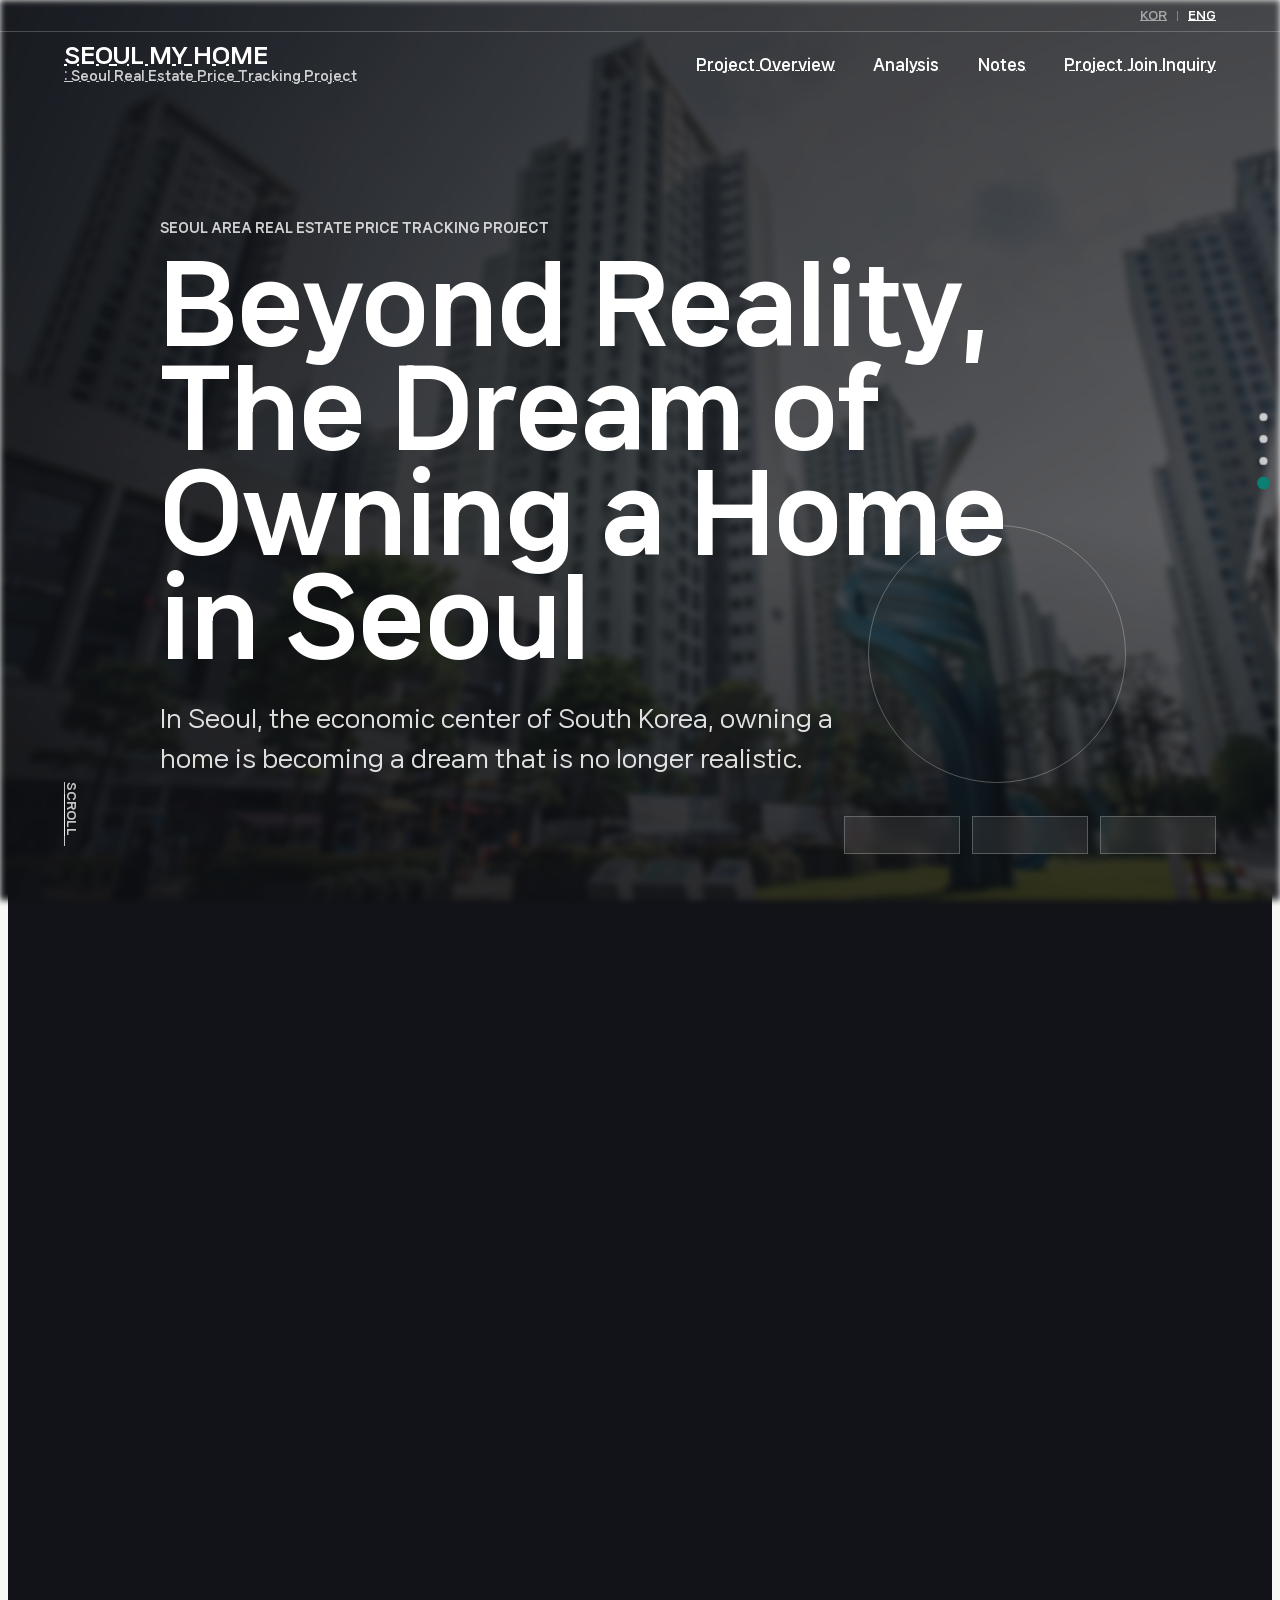
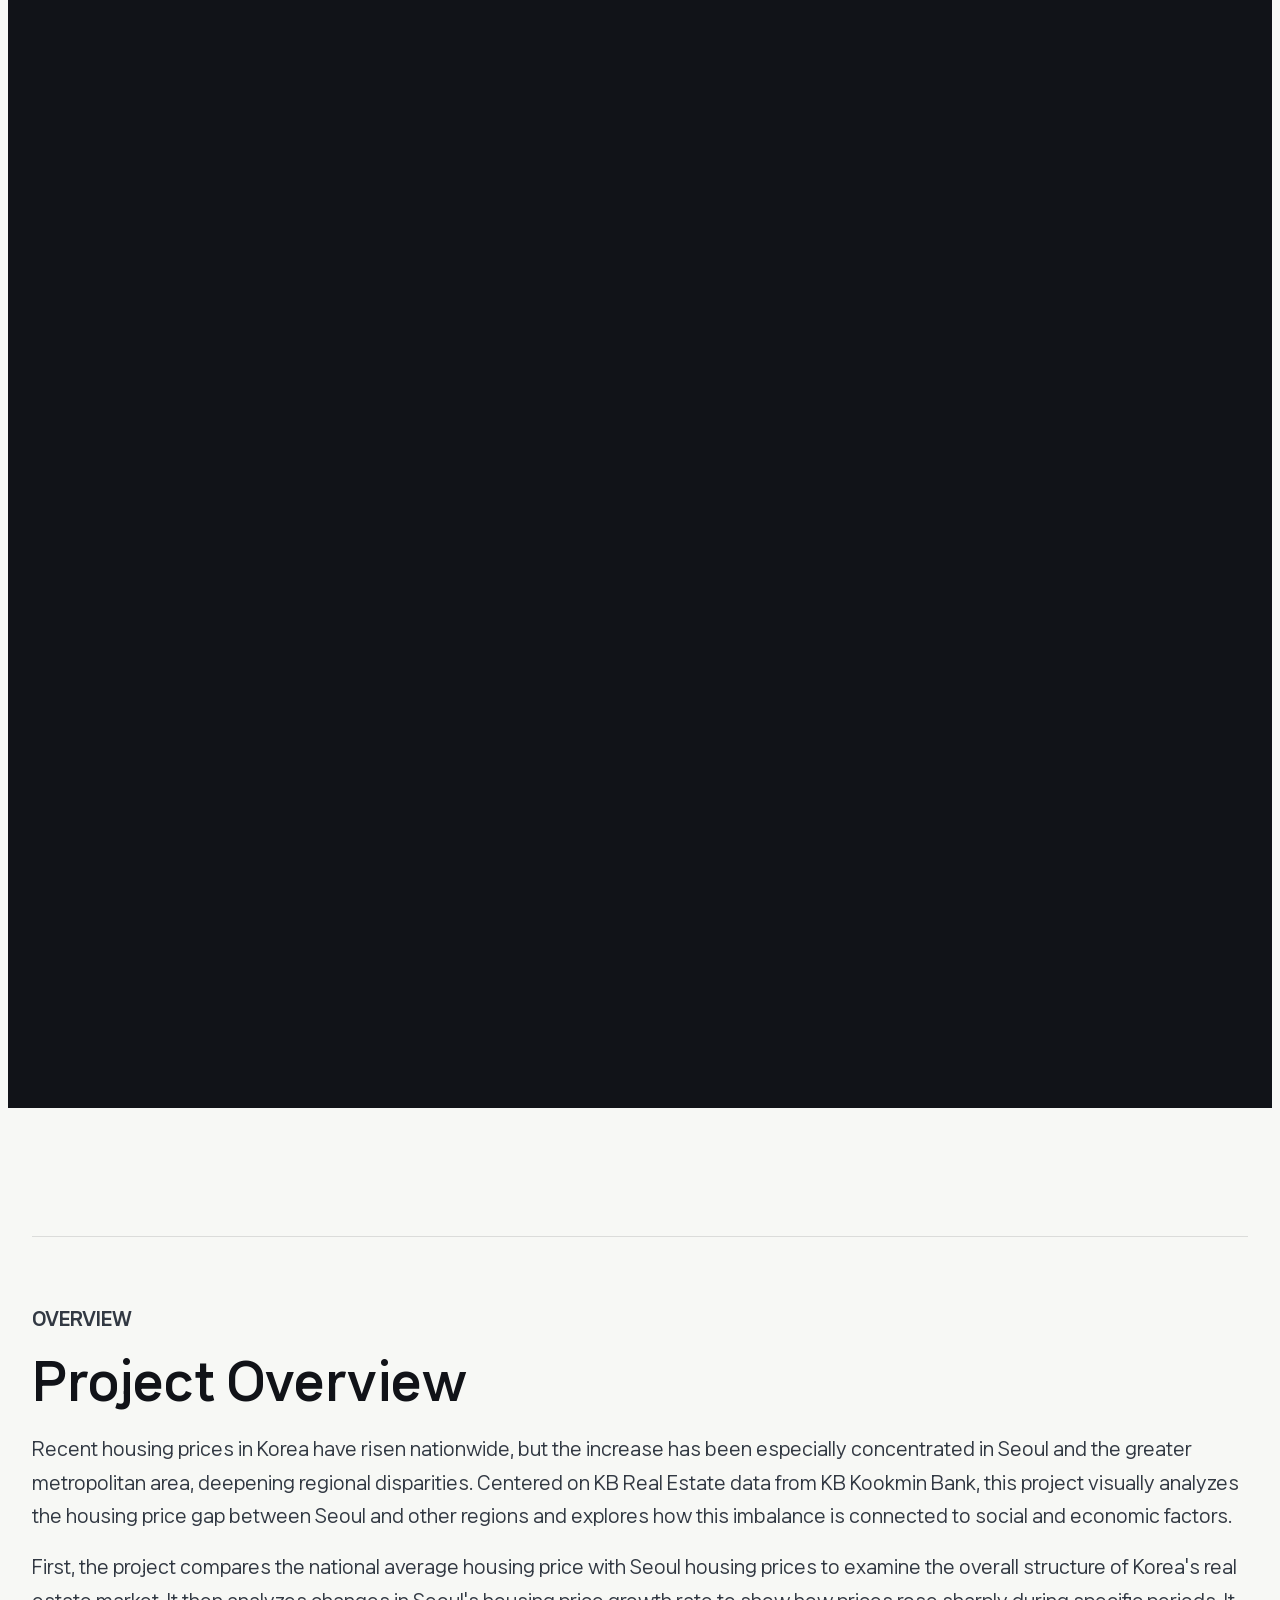
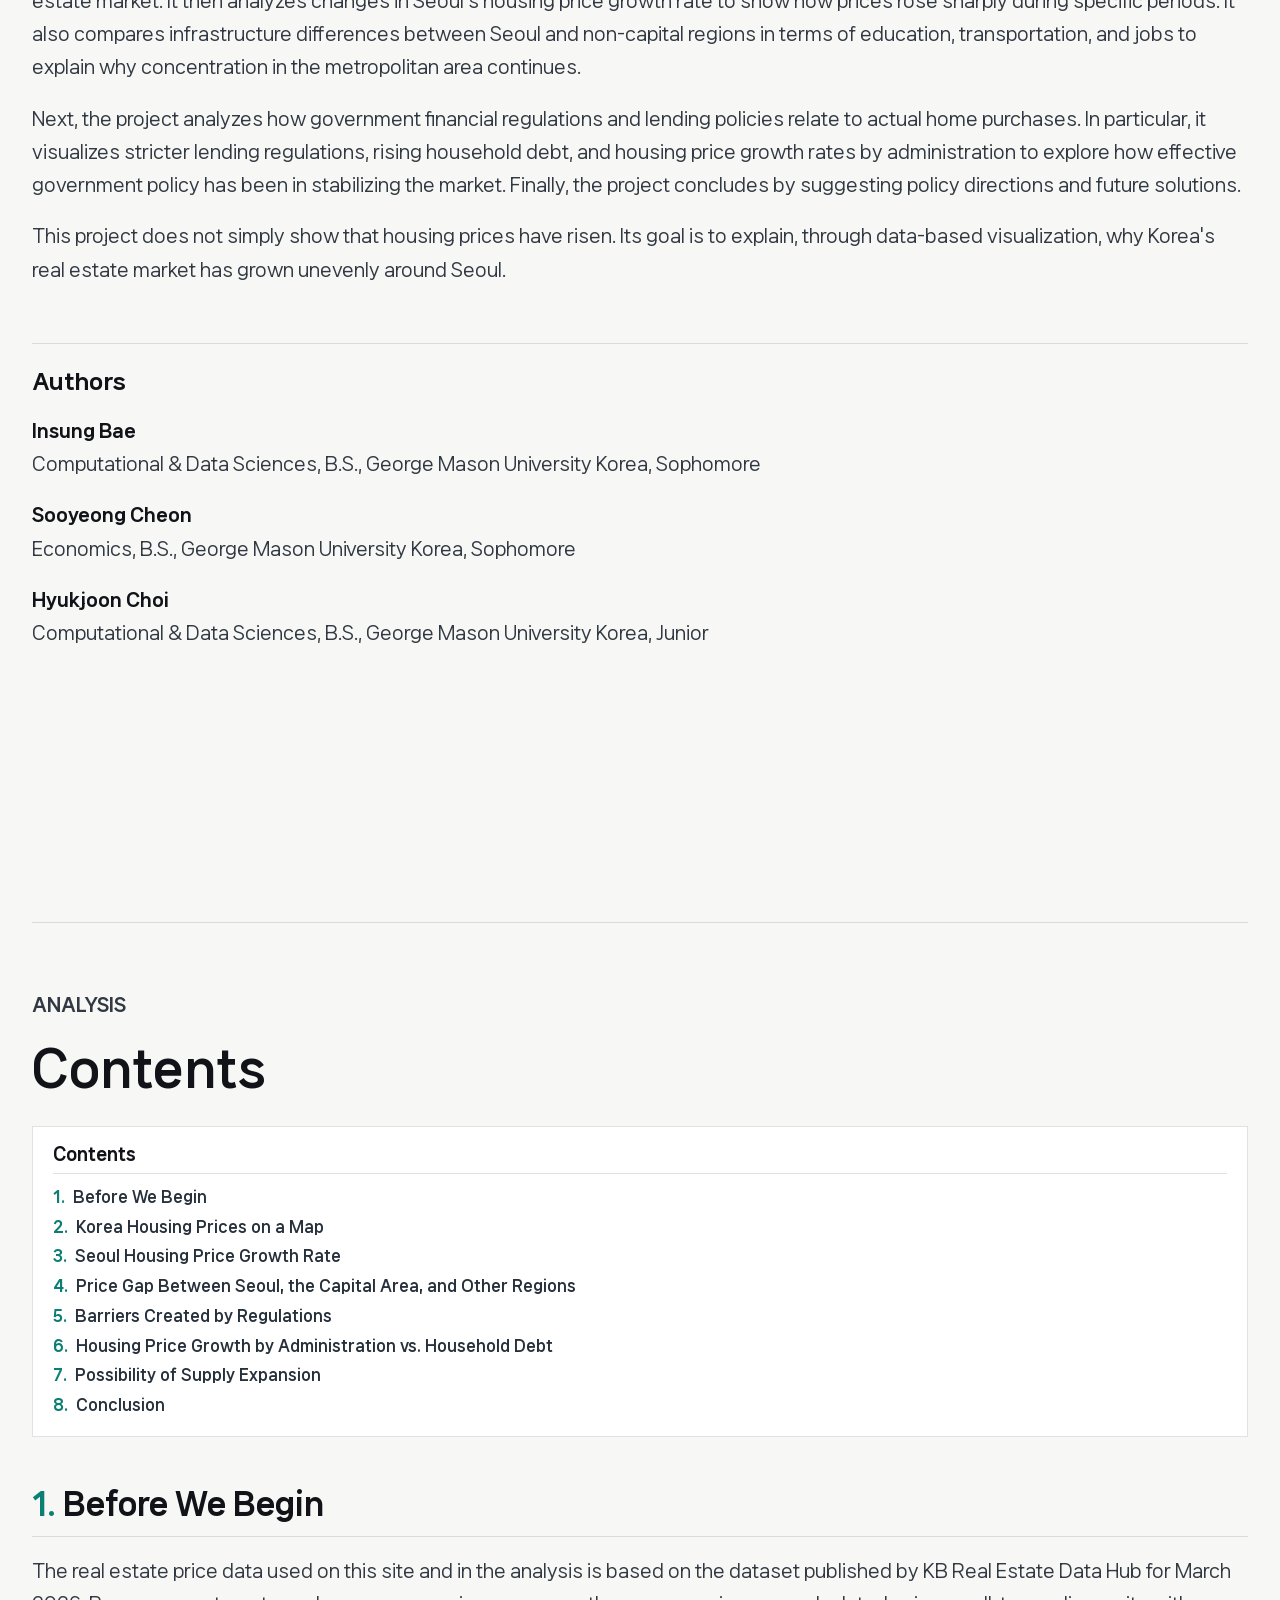
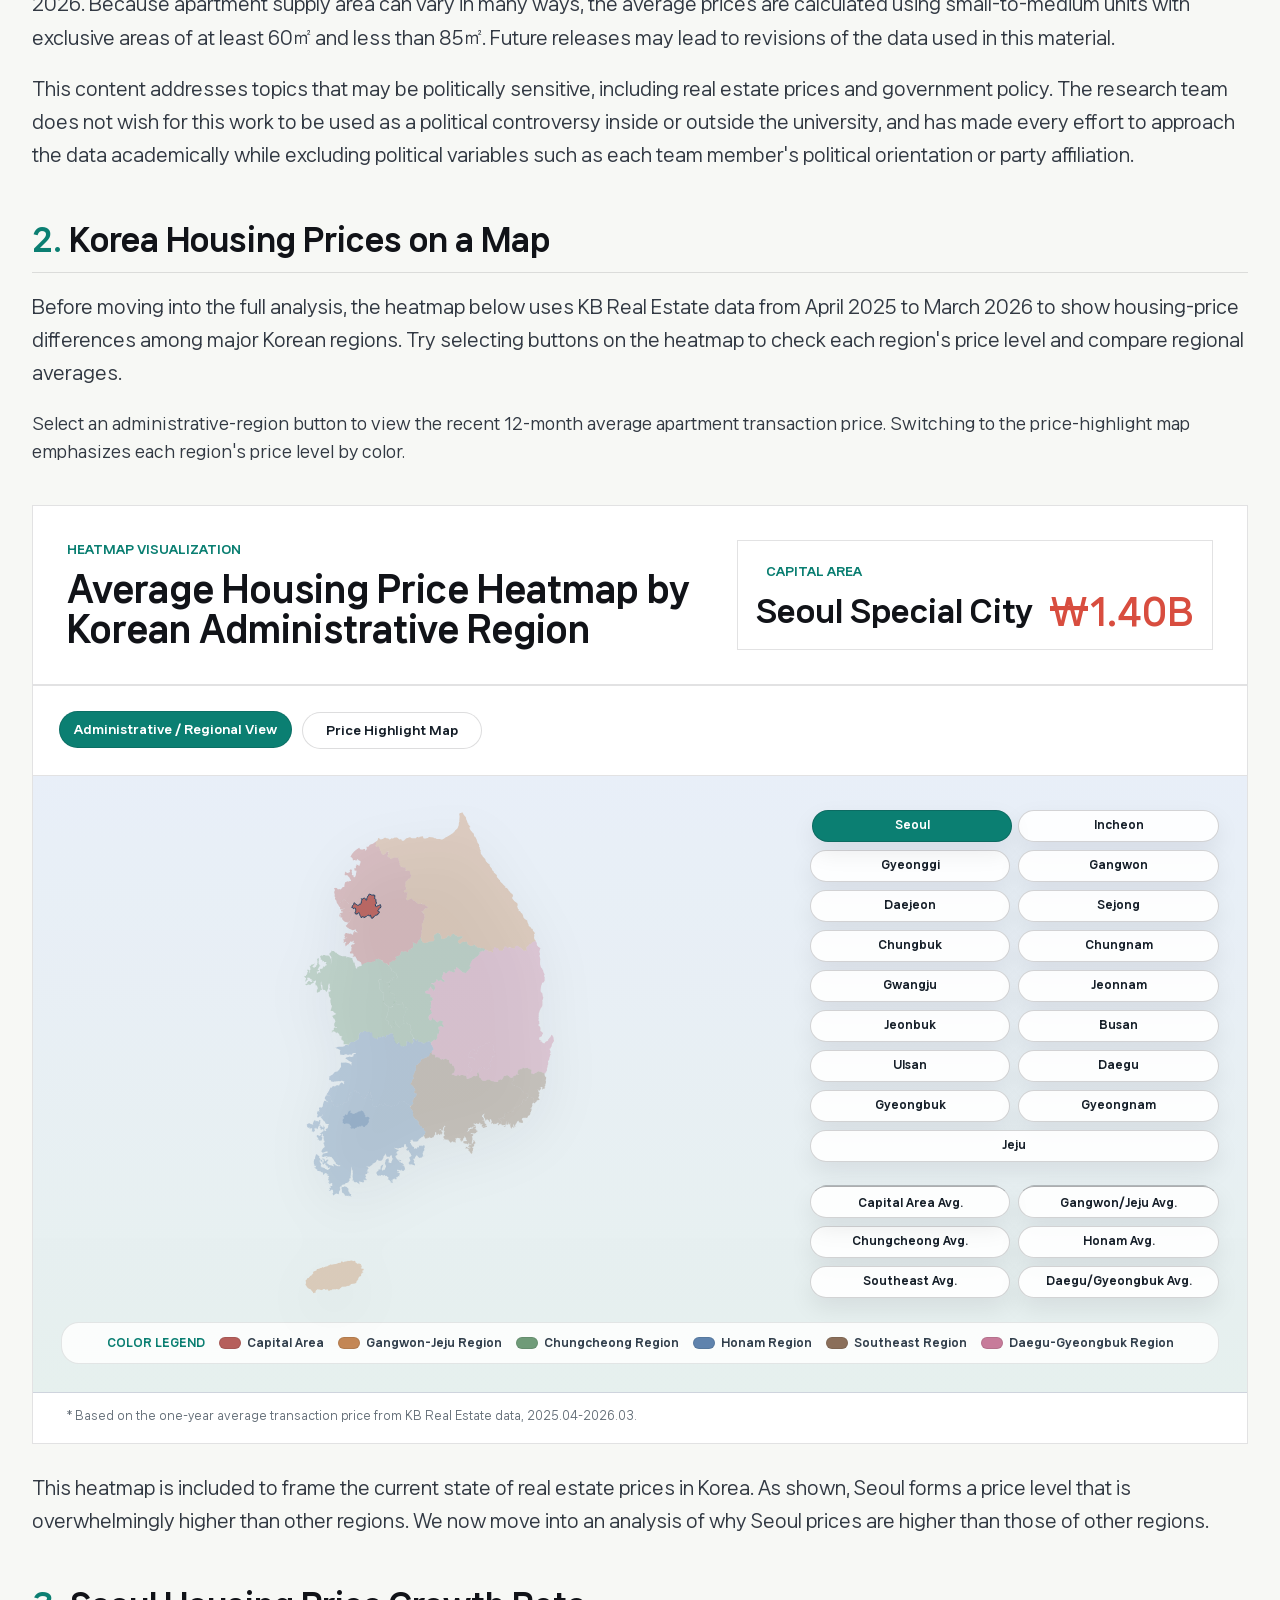
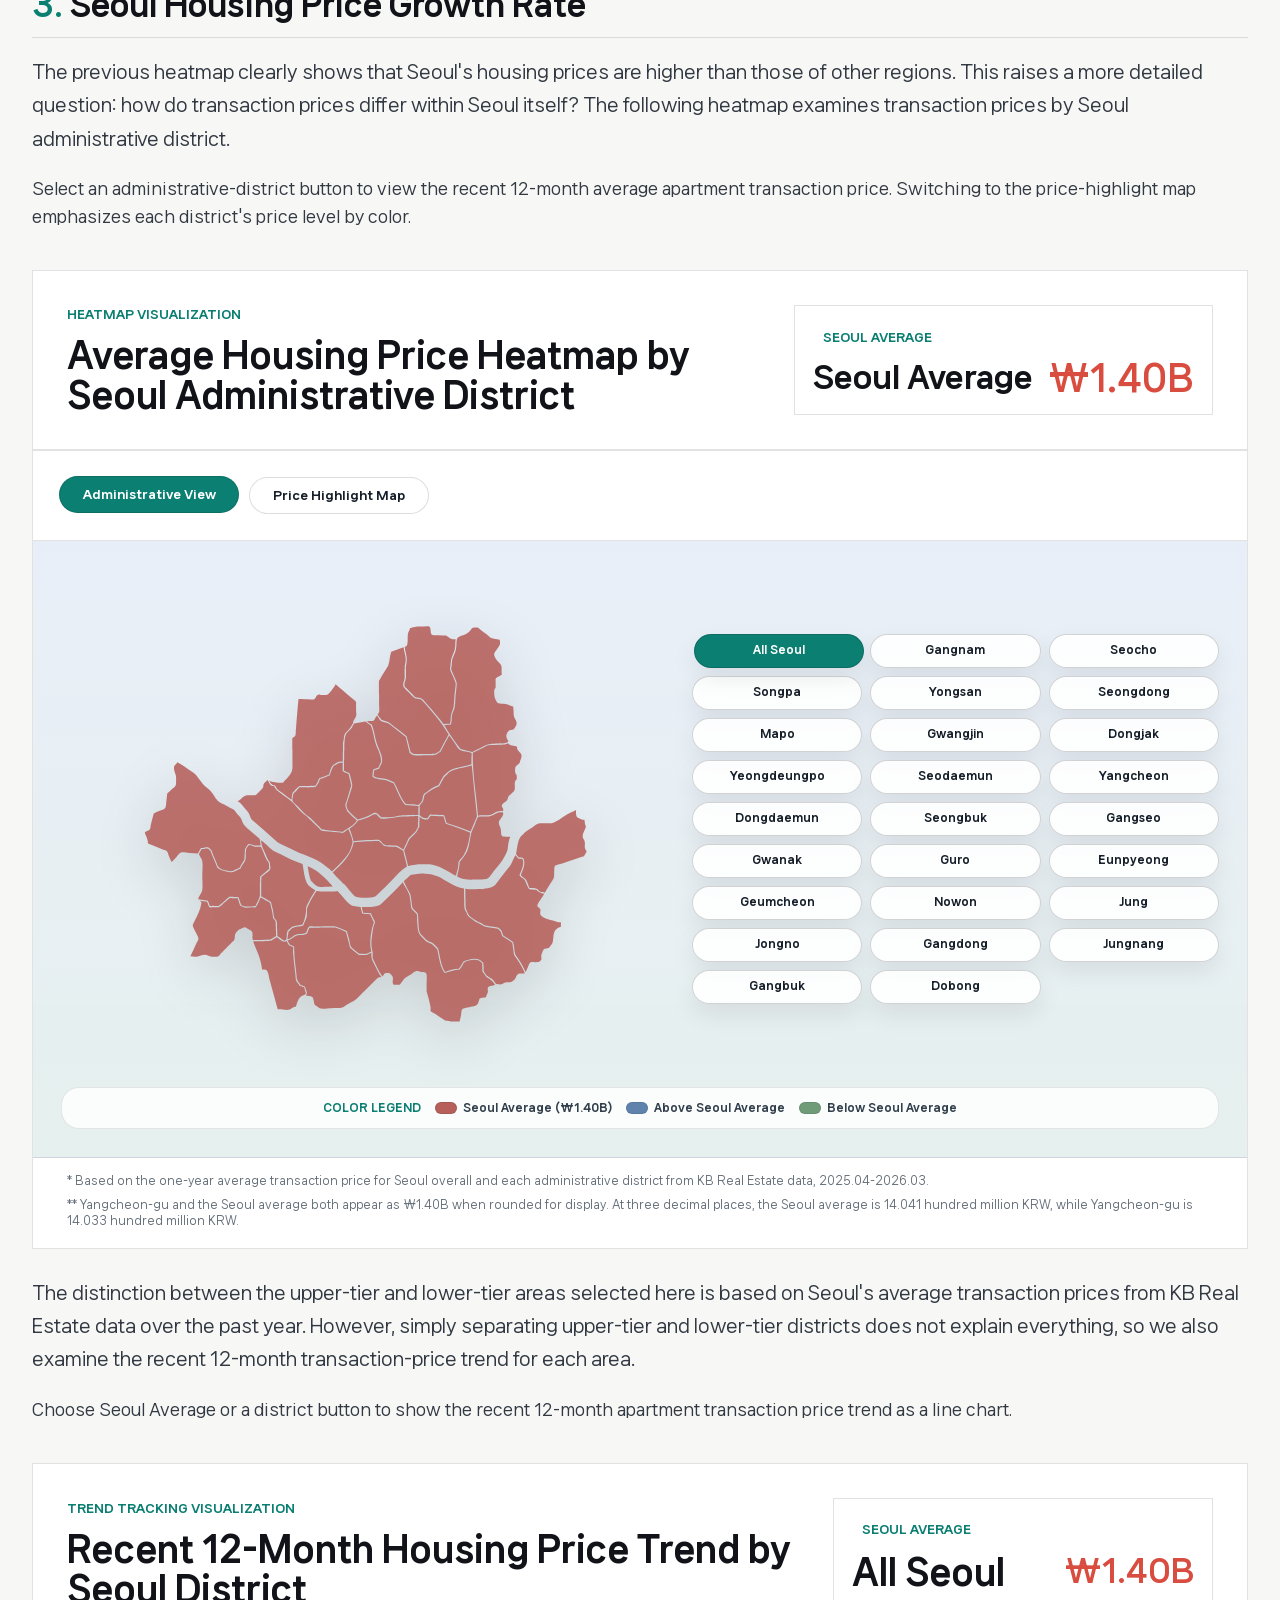
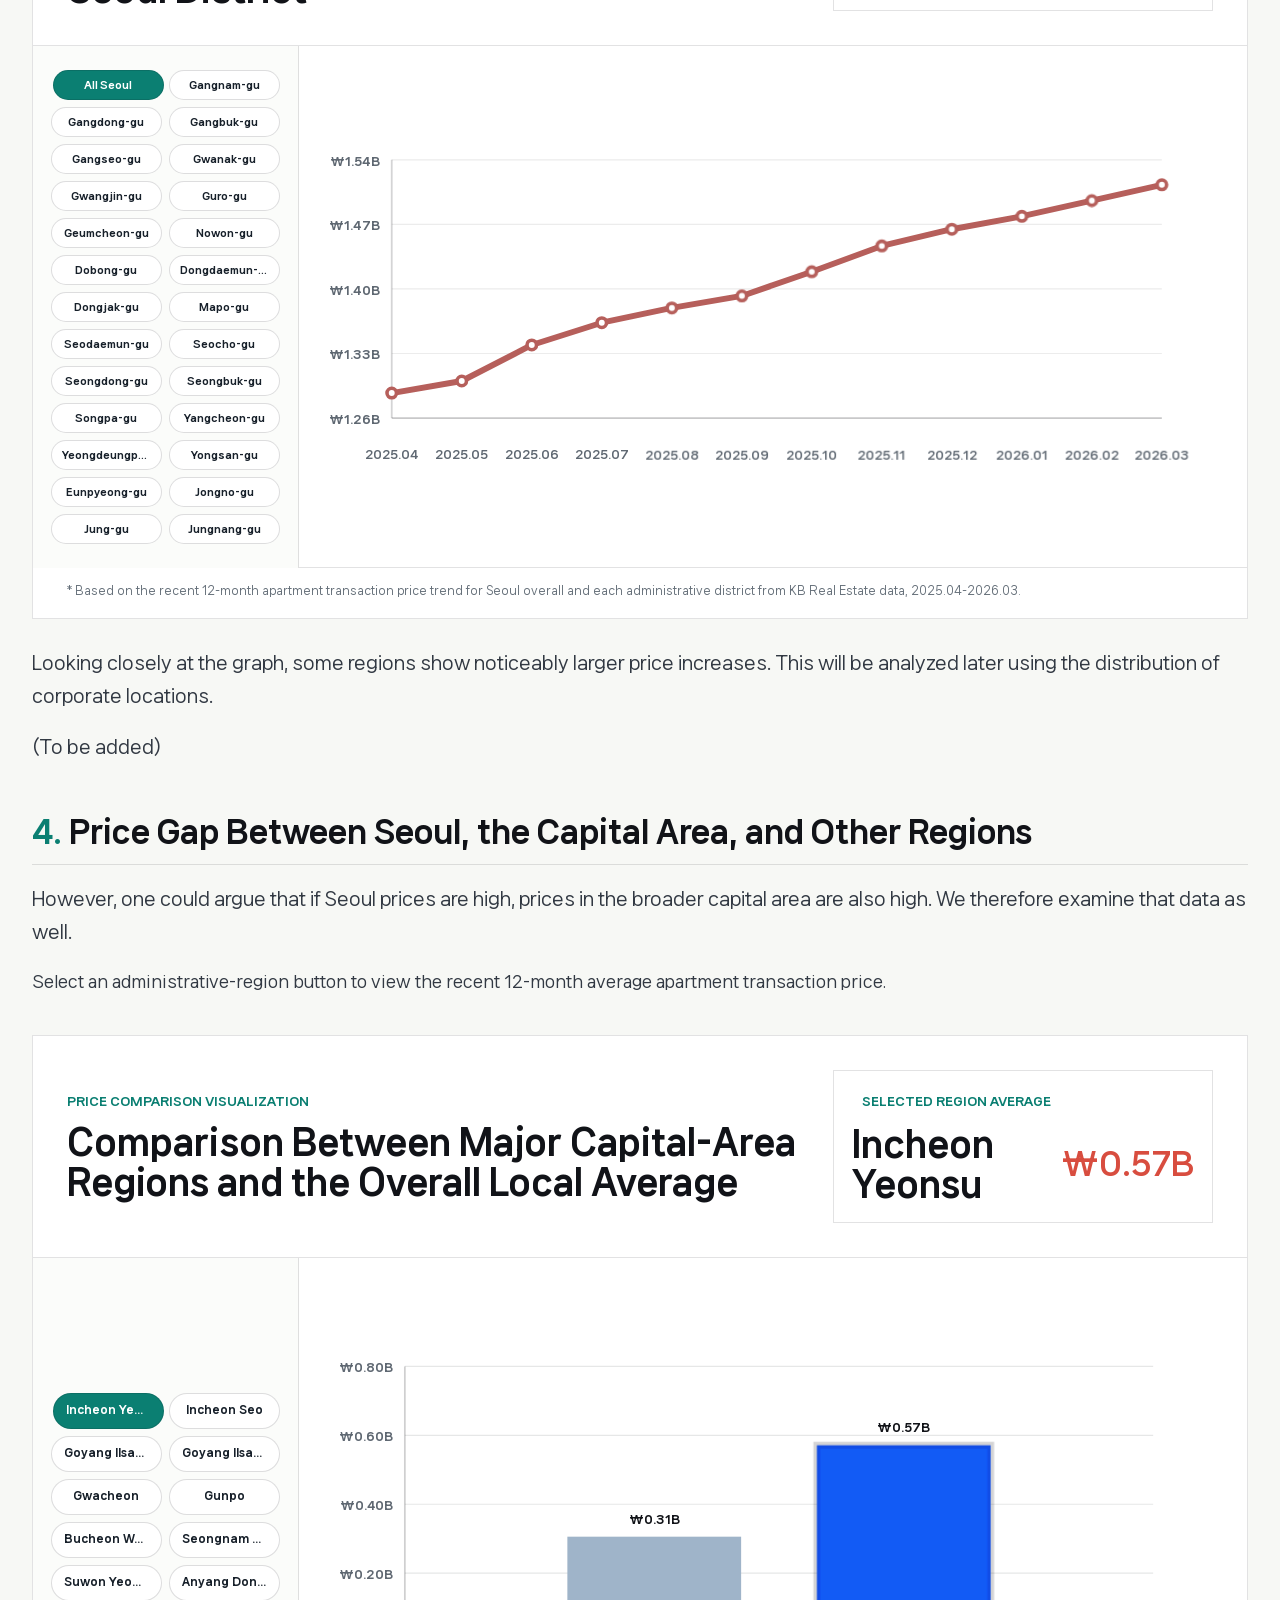
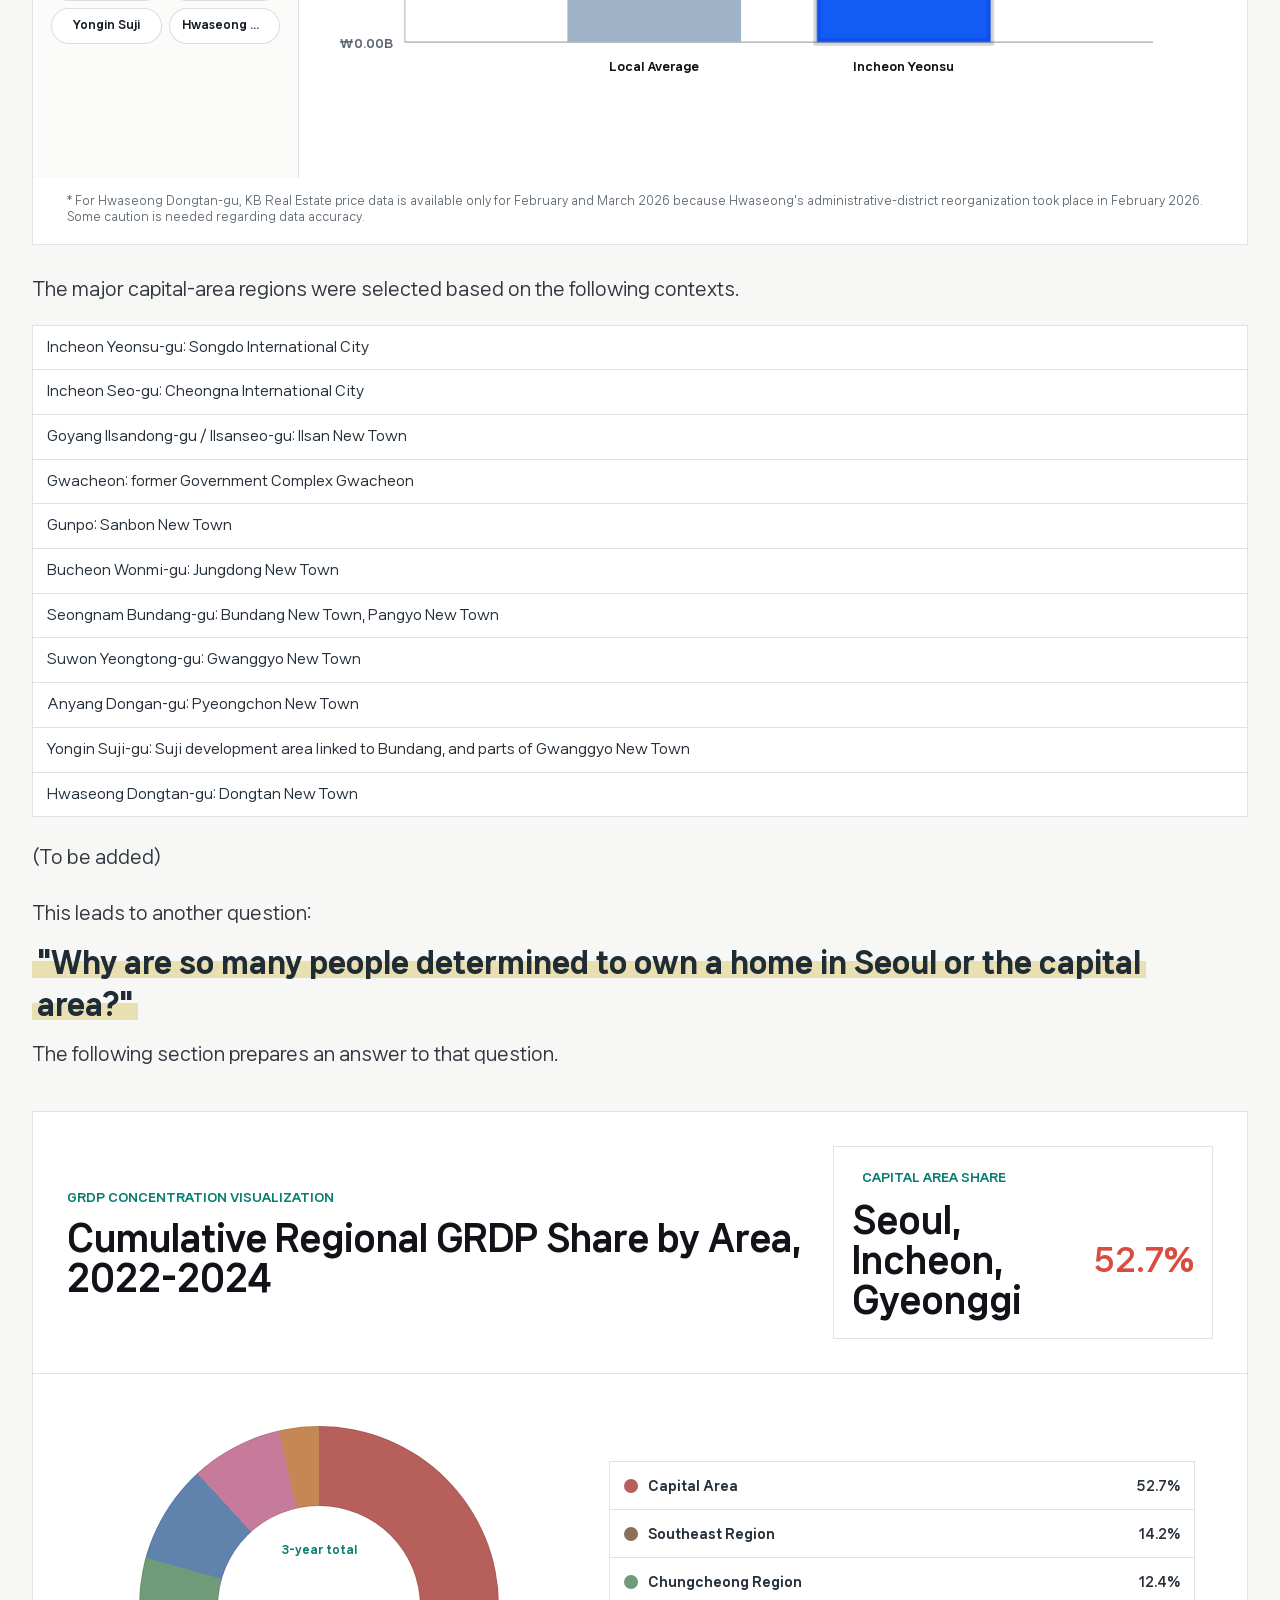
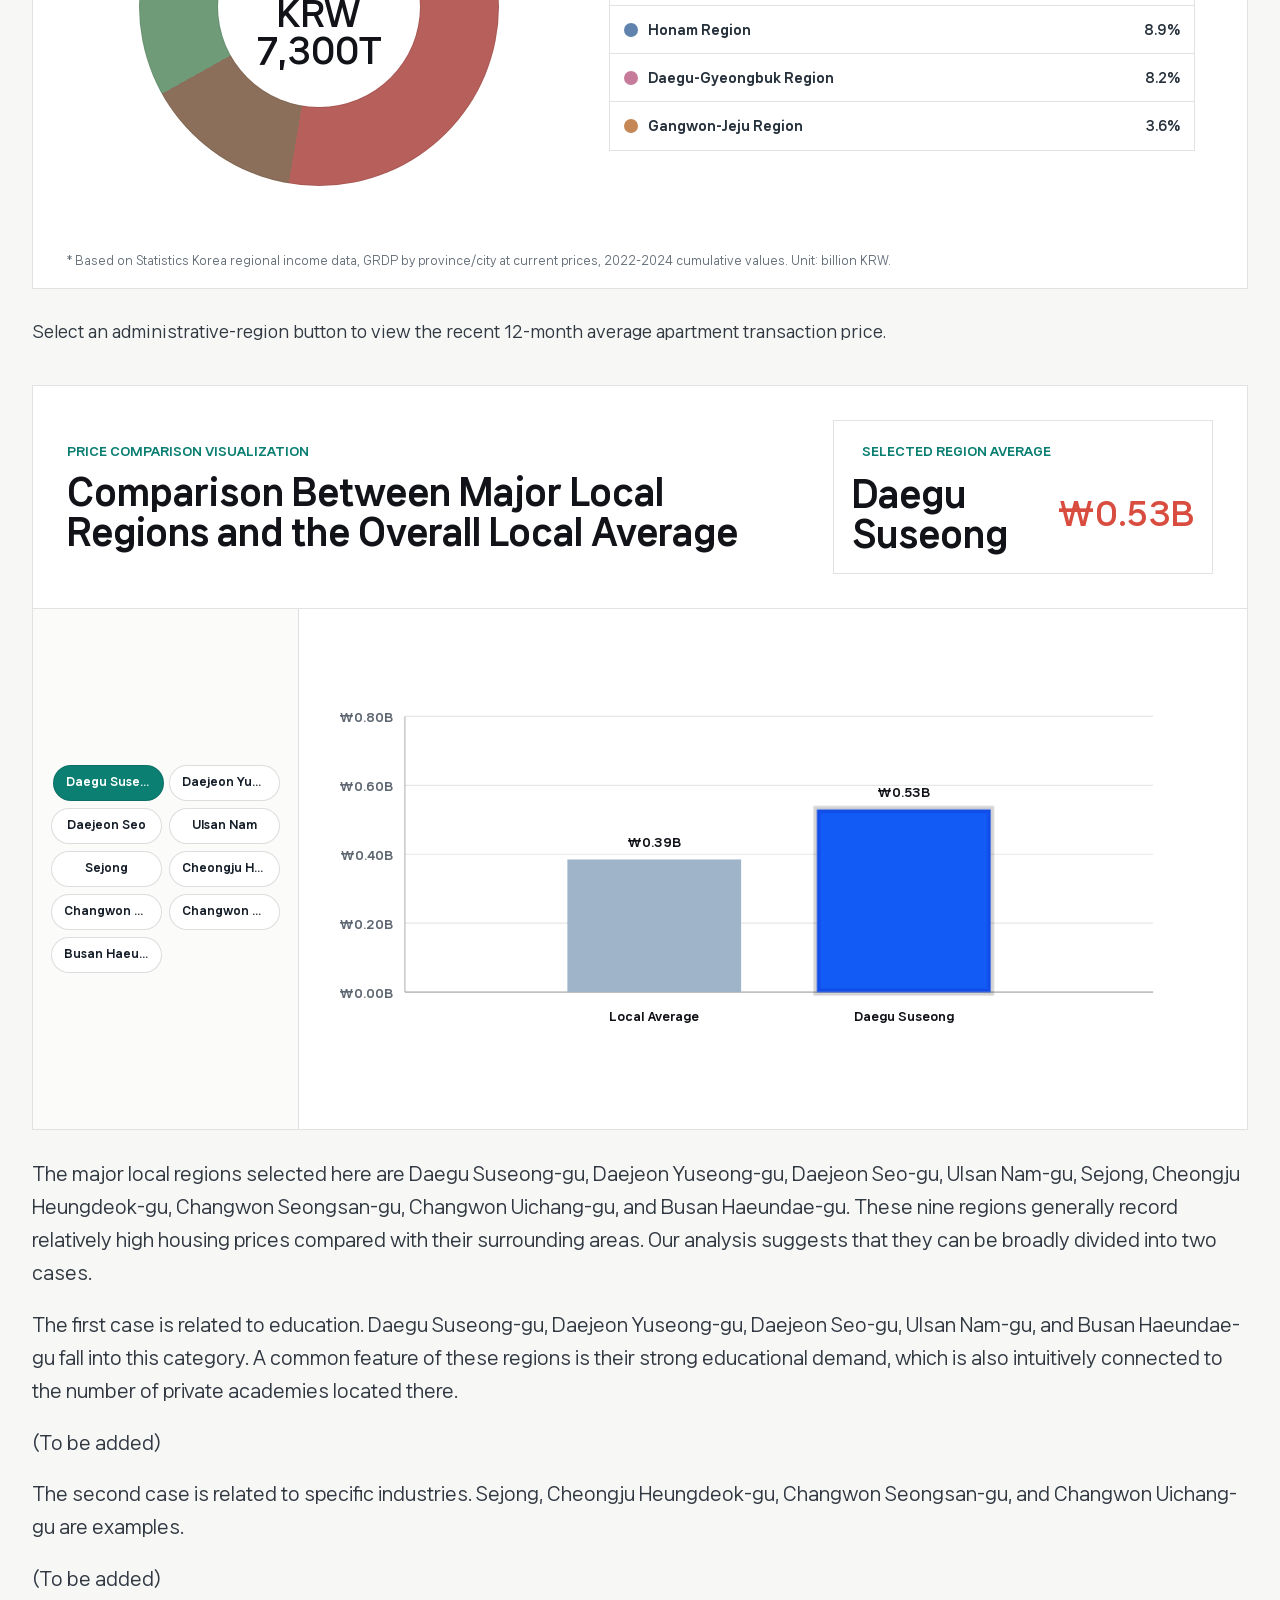
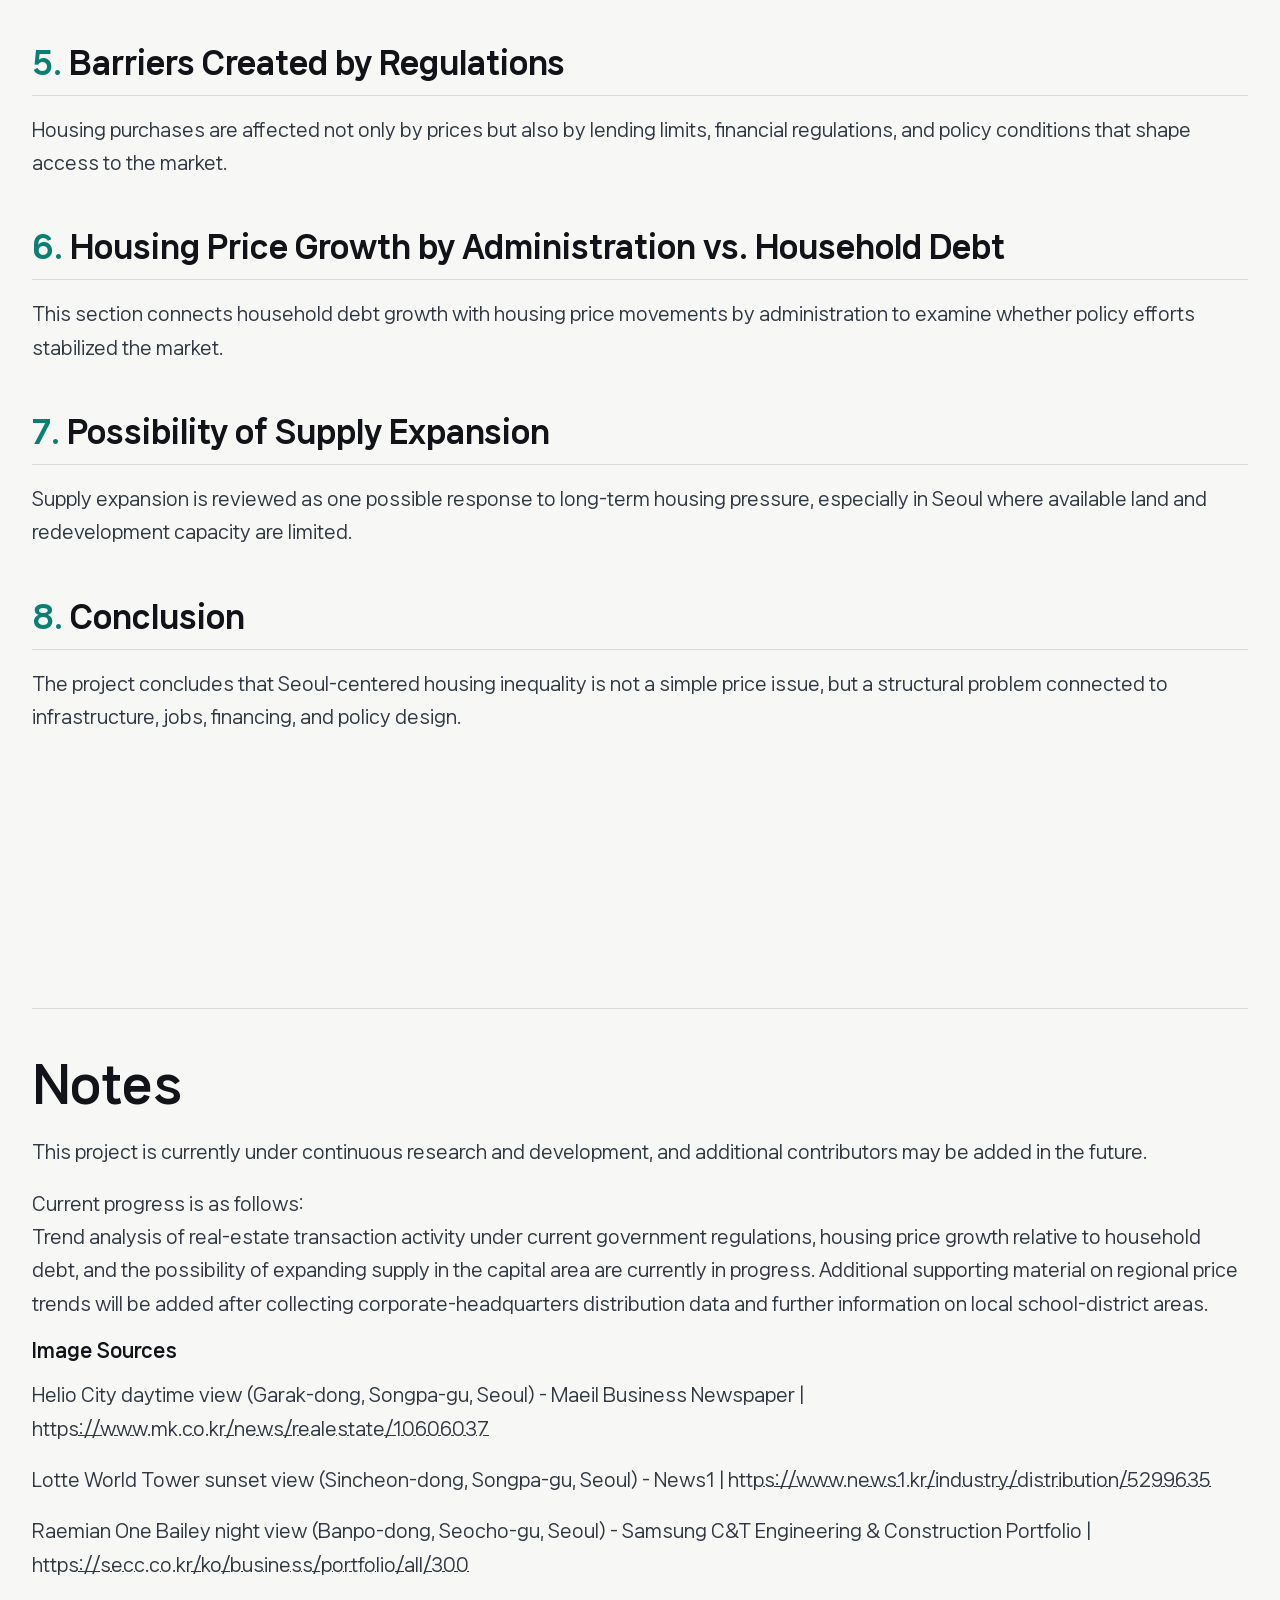
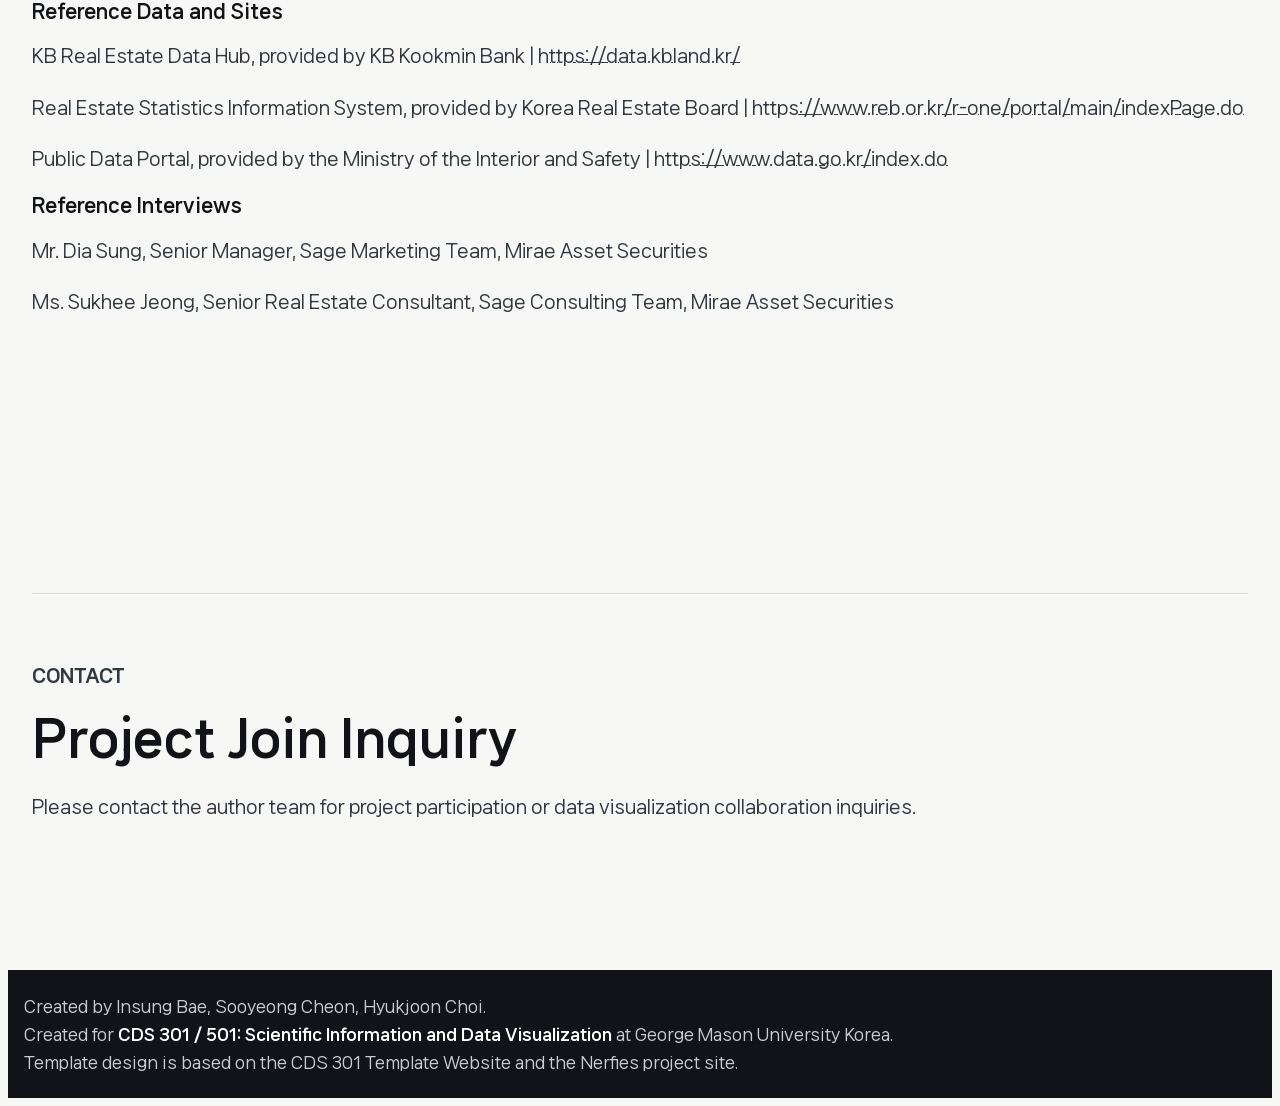
==== commit f1f78c8b: "Add regional GRDP donut chart" ====
--- a/index.html
+++ b/index.html
@@ -314,6 +314,7 @@
           <p class="question-line"><strong>"Why are so many people determined to own a home in Seoul or the capital area?"</strong></p>
           <p>The following section prepares an answer to that question.</p>
         </div>
+        <div class="interactive-chart grdp-donut-chart" data-grdp-donut-chart data-lang="en"></div>
         <div class="interactive-chart" data-comparison-chart data-comparison-type="local" data-lang="en"></div>
         <p>
           The major local regions selected here are Daegu Suseong-gu, Daejeon Yuseong-gu, Daejeon Seo-gu, Ulsan Nam-gu, Sejong, Cheongju Heungdeok-gu, Changwon Seongsan-gu, Changwon Uichang-gu, and Busan Haeundae-gu. These nine regions generally record relatively high housing prices compared with their surrounding areas. Our analysis suggests that they can be broadly divided into two cases.
--- a/static/css/index.css
+++ b/static/css/index.css
@@ -647,13 +647,13 @@
 .korea-map,
 .seoul-map {
   position: relative;
-  width: min(100%, 360px);
+  width: min(100%, 410px);
   height: 500px;
   margin: 0 auto;
 }
 
 .seoul-map {
-  width: min(100%, 420px);
+  width: min(100%, 470px);
   height: 500px;
 }
 
@@ -718,17 +718,17 @@
   grid-template-columns: repeat(2, minmax(0, 1fr));
   order: 2;
   align-content: center;
-  gap: 6px;
+  gap: 8px;
   min-width: 0;
 }
 
 .seoul-map-widget .map-panel {
-  grid-template-columns: minmax(280px, 1fr) minmax(310px, 0.78fr);
+  grid-template-columns: minmax(280px, 1fr) minmax(330px, 0.86fr);
 }
 
 .seoul-map-widget .map-region-list {
-  grid-template-columns: repeat(4, minmax(0, 1fr));
-  gap: 5px;
+  grid-template-columns: repeat(3, minmax(0, 1fr));
+  gap: 8px;
 }
 
 .map-region-list .map-region {
@@ -736,11 +736,11 @@
   transform: none;
   width: 100%;
   min-width: 0;
-  justify-content: start;
-  min-height: 24px;
-  padding: 5px 7px;
-  font-size: 10px;
-  text-align: left;
+  justify-content: center;
+  min-height: 32px;
+  padding: 7px 9px;
+  font-size: 11px;
+  text-align: center;
 }
 
 .map-region-list .map-region-divider {
@@ -763,8 +763,9 @@
 }
 
 .seoul-map-widget .map-region-list .map-region {
-  padding-inline: 6px;
-  font-size: 9px;
+  min-height: 34px;
+  padding: 8px 9px;
+  font-size: 11px;
 }
 
 .map-region-list .map-region:hover,
@@ -804,15 +805,16 @@
 
 .map-detail {
   display: grid;
-  grid-template-columns: auto minmax(120px, 1fr) minmax(160px, auto);
+  grid-template-columns: minmax(0, 1fr) max-content;
   align-items: center;
-  gap: 12px 18px;
+  gap: 10px 16px;
   min-width: 0;
   padding: clamp(18px, 3vw, 26px) clamp(20px, 4vw, 34px);
   background: #f4f6f2;
 }
 
 .map-detail span {
+  grid-column: 1;
   max-width: 100%;
   width: fit-content;
   margin-bottom: 0;
@@ -828,6 +830,7 @@
 }
 
 .map-detail h4 {
+  grid-column: 1;
   margin: 0;
   color: var(--ink);
   font-size: clamp(20px, 2.3vw, 30px);
@@ -839,17 +842,13 @@
 }
 
 .map-detail strong {
+  grid-column: 2;
+  grid-row: 2;
   display: block;
-  min-width: 160px;
   margin-bottom: 0;
-  padding: 12px 16px;
-  border: 1px solid rgba(17, 19, 24, 0.1);
-  border-radius: 10px;
-  background: #ffffff;
-  color: var(--blue);
+  color: var(--red);
   font-size: clamp(24px, 2.7vw, 36px);
   line-height: 1;
-  text-align: center;
   overflow: visible;
   white-space: nowrap;
 }
@@ -865,7 +864,9 @@
 }
 
 .map-source-note,
-.content-section .map-source-note {
+.content-section .map-source-note,
+.content-section .chart-footnote,
+.chart-footnote {
   margin: 0;
   padding: 16px clamp(20px, 4vw, 34px) 18px;
   color: #66707a;
@@ -875,6 +876,14 @@
   word-break: keep-all;
 }
 
+.map-source-note + .map-source-note,
+.content-section .map-source-note + .map-source-note,
+.content-section .chart-footnote + .chart-footnote,
+.chart-footnote + .chart-footnote {
+  padding-top: 0;
+  margin-top: -10px;
+}
+
 .chart-intro-text,
 .content-section .chart-intro-text {
   margin: 18px 0 30px;
@@ -991,9 +1000,9 @@
   align-content: start;
   gap: 7px;
   min-width: 0;
-  max-height: 520px;
+  min-height: 520px;
   padding: 24px 18px;
-  overflow: auto;
+  overflow: visible;
   border-right: 1px solid var(--line);
   background: #fbfcfa;
 }
@@ -1002,6 +1011,7 @@
   display: block;
   min-width: 0;
   padding: 8px 10px;
+  overflow: hidden;
   border: 1px solid rgba(17, 19, 24, 0.14);
   border-radius: 999px;
   background: #ffffff;
@@ -1016,10 +1026,19 @@
 
 .chart-choice span,
 .chart-choice strong {
+  display: block;
   min-width: 0;
   overflow: hidden;
   text-overflow: ellipsis;
   white-space: nowrap;
+}
+
+.chart-choice.is-overflowing:hover span,
+.chart-choice.is-overflowing:focus-visible span {
+  width: max-content;
+  min-width: 100%;
+  text-overflow: clip;
+  animation: choice-marquee 4.2s linear infinite;
 }
 
 .chart-choice strong {
@@ -1042,12 +1061,19 @@
 }
 
 .bar-chart {
+  --bar-pad-top: 34px;
+  --bar-pad-right: clamp(12px, 2vw, 24px);
+  --bar-pad-bottom: 22px;
+  --bar-pad-left: clamp(12px, 2vw, 24px);
+  --bar-value-height: 28px;
+  --bar-label-height: 52px;
+  --bar-gap: 8px;
   display: grid;
   grid-template-columns: repeat(var(--bar-count, 8), minmax(32px, 1fr));
   align-items: end;
   gap: 7px;
   min-width: 0;
-  padding: 34px clamp(12px, 2vw, 24px) 22px;
+  padding: var(--bar-pad-top) var(--bar-pad-right) var(--bar-pad-bottom) var(--bar-pad-left);
   border-right: 1px solid var(--line);
 }
 
@@ -1057,6 +1083,8 @@
 }
 
 .line-chart {
+  display: grid;
+  align-items: center;
   min-width: 0;
   min-height: 360px;
   padding: 28px clamp(12px, 2vw, 24px);
@@ -1114,67 +1142,268 @@
   stroke-width: 3;
 }
 
-.line-value-bg {
-  fill: rgba(255, 255, 255, 0.92);
-  stroke: rgba(17, 19, 24, 0.12);
-  stroke-width: 1;
-}
-
 .line-point text {
   fill: #26313c;
   font-size: 11px;
   font-weight: 800;
+  opacity: 0;
+  pointer-events: none;
   text-anchor: middle;
-}
-
-.comparison-bars {
-  min-height: 360px;
-}
-
-.bar-chart-shell {
+  transition: opacity 160ms ease, transform 160ms ease;
+}
+
+.line-point:hover text:not(.line-month),
+.line-point:focus-within text:not(.line-month) {
+  opacity: 1;
+  transform: translateY(-2px);
+}
+
+.line-point .line-month {
+  opacity: 1;
+  transform: none;
+}
+
+.comparison-chart-plot {
+  display: grid;
+  align-items: center;
+  min-width: 0;
+  min-height: 520px;
+  padding: 32px clamp(18px, 3vw, 34px);
+  overflow-x: auto;
+}
+
+.comparison-chart-plot svg {
+  display: block;
+  width: 100%;
+  min-width: 700px;
+  height: auto;
+}
+
+.comparison-axis {
+  stroke: rgba(17, 19, 24, 0.2);
+  stroke-width: 1.5;
+}
+
+.comparison-y-tick line {
+  stroke: rgba(17, 19, 24, 0.1);
+  stroke-width: 1;
+}
+
+.comparison-y-tick text {
+  fill: #5f6872;
+  font-size: 10px;
+  font-weight: 800;
+  text-anchor: end;
+}
+
+.comparison-bar rect {
+  fill: var(--bar-color, var(--green));
+}
+
+.comparison-bar.is-active rect {
+  transform: scaleY(0);
+  transform-box: fill-box;
+  transform-origin: bottom;
+  animation: comparison-bar-rise 1000ms cubic-bezier(0.22, 1, 0.36, 1) forwards;
+  filter: saturate(1.2) brightness(0.96);
+  stroke: rgba(17, 19, 24, 0.18);
+  stroke-width: 6;
+}
+
+.comparison-bar-value,
+.comparison-bar-label {
+  fill: #111318;
+  font-size: 10px;
+  font-weight: 800;
+  text-anchor: middle;
+}
+
+.grdp-donut-body {
+  display: grid;
+  grid-template-columns: minmax(260px, 0.8fr) minmax(260px, 1fr);
+  align-items: center;
+  gap: clamp(24px, 5vw, 56px);
+  min-height: 420px;
+  padding: clamp(28px, 5vw, 52px);
+}
+
+.grdp-donut-visual {
   position: relative;
+  display: grid;
+  place-items: center;
+  width: min(100%, 360px);
+  aspect-ratio: 1;
+  margin: 0 auto;
+  border-radius: 50%;
+  background: conic-gradient(var(--donut-gradient));
+  box-shadow: inset 0 0 0 1px rgba(17, 19, 24, 0.08);
+}
+
+.grdp-donut-hole {
+  display: grid;
+  place-items: center;
+  width: 56%;
+  aspect-ratio: 1;
+  padding: 18px;
+  border-radius: 50%;
+  background: #ffffff;
+  text-align: center;
+  box-shadow: 0 0 0 1px rgba(17, 19, 24, 0.08);
+}
+
+.grdp-donut-hole span {
+  color: var(--green);
+  font-size: 11px;
+  font-weight: 800;
+}
+
+.grdp-donut-hole strong {
+  color: var(--ink);
+  font-size: clamp(22px, 2.6vw, 34px);
+  line-height: 1.1;
+}
+
+.grdp-donut-legend {
+  display: grid;
+  gap: 0;
+  border: 1px solid var(--line);
+  background: #ffffff;
+}
+
+.grdp-donut-legend-item {
+  display: grid;
+  grid-template-columns: 14px minmax(0, 1fr) max-content;
+  align-items: center;
+  gap: 10px;
+  min-height: 48px;
+  padding: 10px 14px;
+  border-bottom: 1px solid var(--line);
+  color: #26313c;
+  font-size: 13px;
+  font-weight: 800;
+}
+
+.grdp-donut-legend-item:last-child {
+  border-bottom: 0;
+}
+
+.grdp-donut-swatch {
+  width: 14px;
+  height: 14px;
+  border-radius: 50%;
+}
+
+[data-comparison-chart] .chart-head {
+  align-items: stretch;
+}
+
+.grdp-donut-chart .chart-head {
+  align-items: stretch;
+}
+
+[data-comparison-chart] .chart-head > div:first-child {
+  align-self: center;
   min-width: 0;
-  border-right: 1px solid var(--line);
-}
-
-.bar-chart-shell .bar-chart {
-  border-right: 0;
-  padding-left: clamp(52px, 6vw, 72px);
-}
-
-.bar-y-axis {
+}
+
+.grdp-donut-chart .chart-head > div:first-child {
+  align-self: center;
+  min-width: 0;
+}
+
+[data-comparison-chart] .chart-head .chart-detail {
+  position: relative;
+  display: grid;
+  grid-template-columns: minmax(0, 1fr) max-content;
+  align-items: center;
+  gap: 10px 16px;
+  flex: 0 1 430px;
+  min-width: min(100%, 380px);
+  margin-left: auto;
+  padding: 18px;
+  border: 1px solid rgba(17, 19, 24, 0.12);
+  background: #ffffff;
+}
+
+.grdp-donut-chart .chart-head .chart-detail {
+  position: relative;
+  display: grid;
+  grid-template-columns: minmax(0, 1fr) max-content;
+  align-items: center;
+  gap: 10px 16px;
+  flex: 0 1 430px;
+  min-width: min(100%, 380px);
+  margin-left: auto;
+  padding: 18px;
+  border: 1px solid rgba(17, 19, 24, 0.12);
+  background: #ffffff;
+}
+
+[data-comparison-chart] .chart-head .chart-detail span,
+[data-comparison-chart] .chart-head .chart-detail h4,
+[data-comparison-chart] .chart-head .chart-detail strong,
+.grdp-donut-chart .chart-head .chart-detail span,
+.grdp-donut-chart .chart-head .chart-detail h4,
+.grdp-donut-chart .chart-head .chart-detail strong {
+  margin: 0;
+}
+
+[data-comparison-chart] .chart-head .chart-detail strong {
+  grid-column: 2;
+  grid-row: 2;
+  font-size: clamp(24px, 2.4vw, 34px);
+}
+
+.grdp-donut-chart .chart-head .chart-detail strong {
+  grid-column: 2;
+  grid-row: 2;
+  font-size: clamp(24px, 2.4vw, 34px);
+}
+
+[data-comparison-chart] .chart-head .chart-detail h4 {
+  grid-column: 1;
+  min-width: 0;
+  overflow: visible;
+  overflow-wrap: anywhere;
+  word-break: keep-all;
+  white-space: normal;
+}
+
+.grdp-donut-chart .chart-head .chart-detail h4 {
+  grid-column: 1;
+  min-width: 0;
+  overflow: visible;
+  overflow-wrap: anywhere;
+  word-break: keep-all;
+  white-space: normal;
+}
+
+[data-comparison-chart] .chart-head .chart-detail span {
+  grid-column: 1;
+}
+
+.grdp-donut-chart .chart-head .chart-detail span {
+  grid-column: 1;
+}
+
+[data-comparison-chart] .chart-head .chart-detail p {
   position: absolute;
-  top: 34px;
-  bottom: 74px;
-  left: clamp(12px, 2vw, 24px);
-  width: clamp(38px, 5vw, 54px);
-  pointer-events: none;
-  z-index: 2;
-}
-
-.bar-y-tick {
+  width: 1px;
+  height: 1px;
+  margin: 0;
+  overflow: hidden;
+  clip: rect(0, 0, 0, 0);
+  white-space: nowrap;
+}
+
+.grdp-donut-chart .chart-head .chart-detail p {
   position: absolute;
-  left: 0;
-  width: 100%;
-  border-top: 1px solid rgba(17, 19, 24, 0.1);
-}
-
-.bar-y-tick span {
-  position: absolute;
-  top: -8px;
-  left: 0;
-  color: #5f6872;
-  font-size: 10px;
-  font-weight: 800;
-  line-height: 1;
+  width: 1px;
+  height: 1px;
+  margin: 0;
+  overflow: hidden;
+  clip: rect(0, 0, 0, 0);
   white-space: nowrap;
-}
-
-.chart-footnote {
-  margin: 24px clamp(18px, 3vw, 28px) 28px;
-  color: var(--muted);
-  font-size: 12px;
-  line-height: 1.65;
 }
 
 .reason-box {
@@ -1241,10 +1470,36 @@
   }
 }
 
+@keyframes bar-rise {
+  from {
+    transform: scaleY(0);
+  }
+
+  to {
+    transform: scaleY(1);
+  }
+}
+
+@keyframes comparison-bar-rise {
+  to {
+    transform: scaleY(1);
+  }
+}
+
+@keyframes choice-marquee {
+  0%, 12% {
+    transform: translateX(0);
+  }
+
+  88%, 100% {
+    transform: translateX(-45%);
+  }
+}
+
 .chart-bar {
   display: grid;
-  grid-template-rows: auto 1fr auto;
-  gap: 8px;
+  grid-template-rows: var(--bar-value-height, 28px) minmax(0, 1fr) var(--bar-label-height, 52px);
+  gap: var(--bar-gap, 8px);
   min-width: 0;
   height: 100%;
   border: 0;
@@ -1259,7 +1514,7 @@
 
 .chart-bar-value {
   display: block;
-  min-height: 28px;
+  min-height: var(--bar-value-height, 28px);
   color: #26313c;
   font-size: 10px;
   font-weight: 800;
@@ -1297,7 +1552,7 @@
 
 .chart-bar-label {
   display: block;
-  min-height: 52px;
+  min-height: var(--bar-label-height, 52px);
   color: #303740;
   font-size: 10px;
   font-weight: 800;
@@ -1305,6 +1560,16 @@
   text-align: center;
   overflow-wrap: break-word;
   word-break: keep-all;
+}
+
+[data-comparison-selector] .chart-choice {
+  min-height: 36px;
+  padding: 10px 12px;
+  font-size: 11px;
+}
+
+[data-comparison-selector] {
+  align-content: center;
 }
 
 .chart-detail {
@@ -1327,8 +1592,13 @@
 }
 
 [data-interactive-chart] .chart-head .chart-detail {
-  flex: 0 1 420px;
-  min-width: min(100%, 360px);
+  position: relative;
+  display: grid;
+  grid-template-columns: minmax(0, 1fr) max-content;
+  align-items: center;
+  gap: 10px 16px;
+  flex: 0 1 430px;
+  min-width: min(100%, 380px);
   margin-left: auto;
   padding: 18px;
   border: 1px solid rgba(17, 19, 24, 0.12);
@@ -1336,13 +1606,38 @@
 }
 
 [data-interactive-chart] .chart-head .chart-detail strong {
-  min-width: 160px;
-  padding: 12px 16px;
-  border: 1px solid rgba(17, 19, 24, 0.1);
-  border-radius: 10px;
-  background: #ffffff;
-  font-size: clamp(24px, 2.7vw, 36px);
-  text-align: center;
+  grid-column: 2;
+  grid-row: 2;
+  font-size: clamp(24px, 2.4vw, 34px);
+}
+
+[data-interactive-chart] .chart-head .chart-detail h4 {
+  grid-column: 1;
+  min-width: 0;
+  overflow: visible;
+  overflow-wrap: anywhere;
+  word-break: keep-all;
+  white-space: normal;
+}
+
+[data-interactive-chart] .chart-head .chart-detail span {
+  grid-column: 1;
+}
+
+[data-interactive-chart] .chart-head .chart-detail span,
+[data-interactive-chart] .chart-head .chart-detail h4,
+[data-interactive-chart] .chart-head .chart-detail strong {
+  margin: 0;
+}
+
+[data-interactive-chart] .chart-head .chart-detail p {
+  position: absolute;
+  width: 1px;
+  height: 1px;
+  margin: 0;
+  overflow: hidden;
+  clip: rect(0, 0, 0, 0);
+  white-space: nowrap;
 }
 
 .chart-detail span {
@@ -1365,9 +1660,10 @@
   font-size: clamp(24px, 3vw, 34px);
   font-weight: 800;
   line-height: 1.18;
-  overflow: hidden;
-  text-overflow: ellipsis;
-  white-space: nowrap;
+  overflow: visible;
+  overflow-wrap: anywhere;
+  word-break: keep-all;
+  white-space: normal;
 }
 
 .chart-detail strong {
@@ -1376,8 +1672,7 @@
   color: var(--red);
   font-size: clamp(36px, 5vw, 56px);
   line-height: 1;
-  overflow: hidden;
-  text-overflow: ellipsis;
+  overflow: visible;
   white-space: nowrap;
 }
 
@@ -1590,13 +1885,24 @@
     margin: 18px 0 0;
   }
 
+  [data-comparison-chart] .chart-head .chart-detail,
+  .grdp-donut-chart .chart-head .chart-detail {
+    min-width: 0;
+    margin: 18px 0 0;
+  }
+
   .chart-layout {
     grid-template-columns: 1fr;
   }
 
+  .grdp-donut-body {
+    grid-template-columns: 1fr;
+    min-height: 0;
+  }
+
   .chart-selector {
     grid-template-columns: repeat(2, minmax(0, 1fr));
-    max-height: 280px;
+    min-height: 0;
     border-right: 0;
     border-bottom: 1px solid var(--line);
   }
@@ -1633,6 +1939,11 @@
   .map-detail {
     grid-template-columns: 1fr;
     align-items: start;
+  }
+
+  .map-detail strong {
+    grid-column: 1;
+    grid-row: auto;
   }
 
   .korea-map,
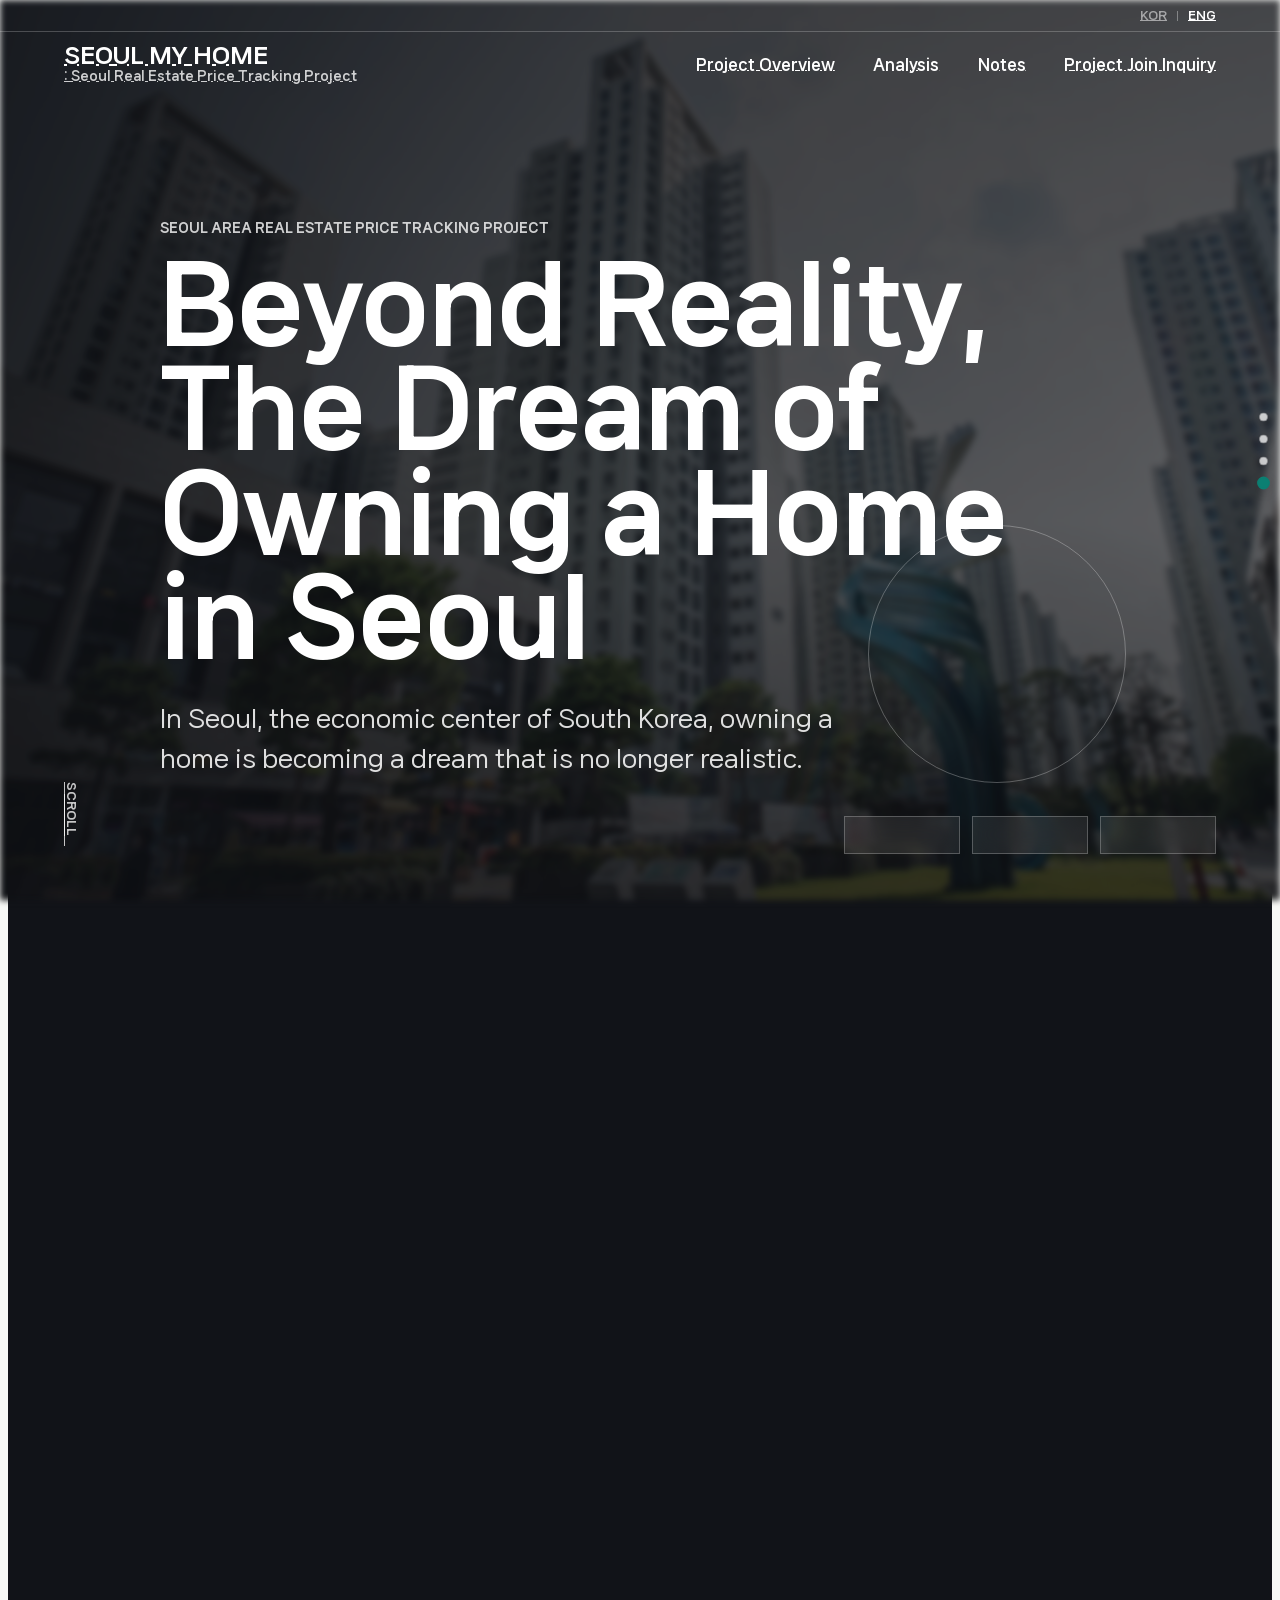
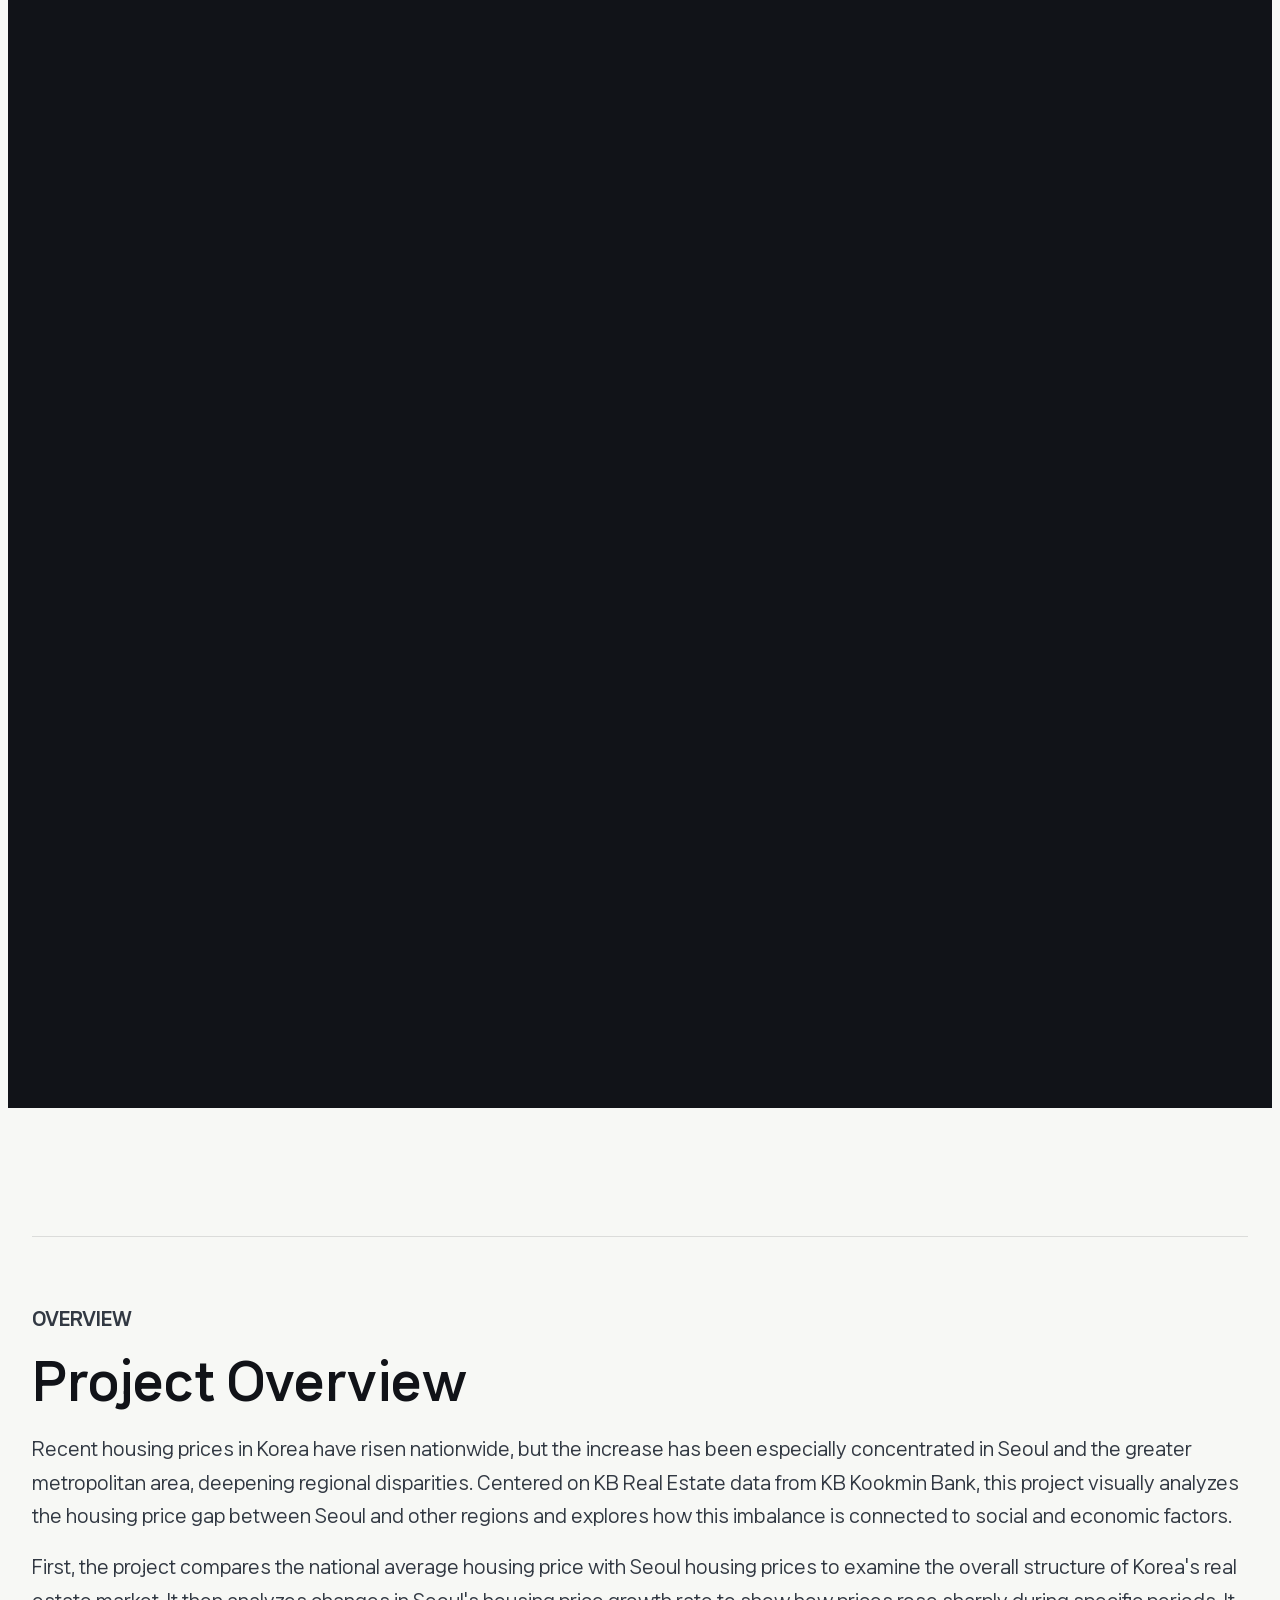
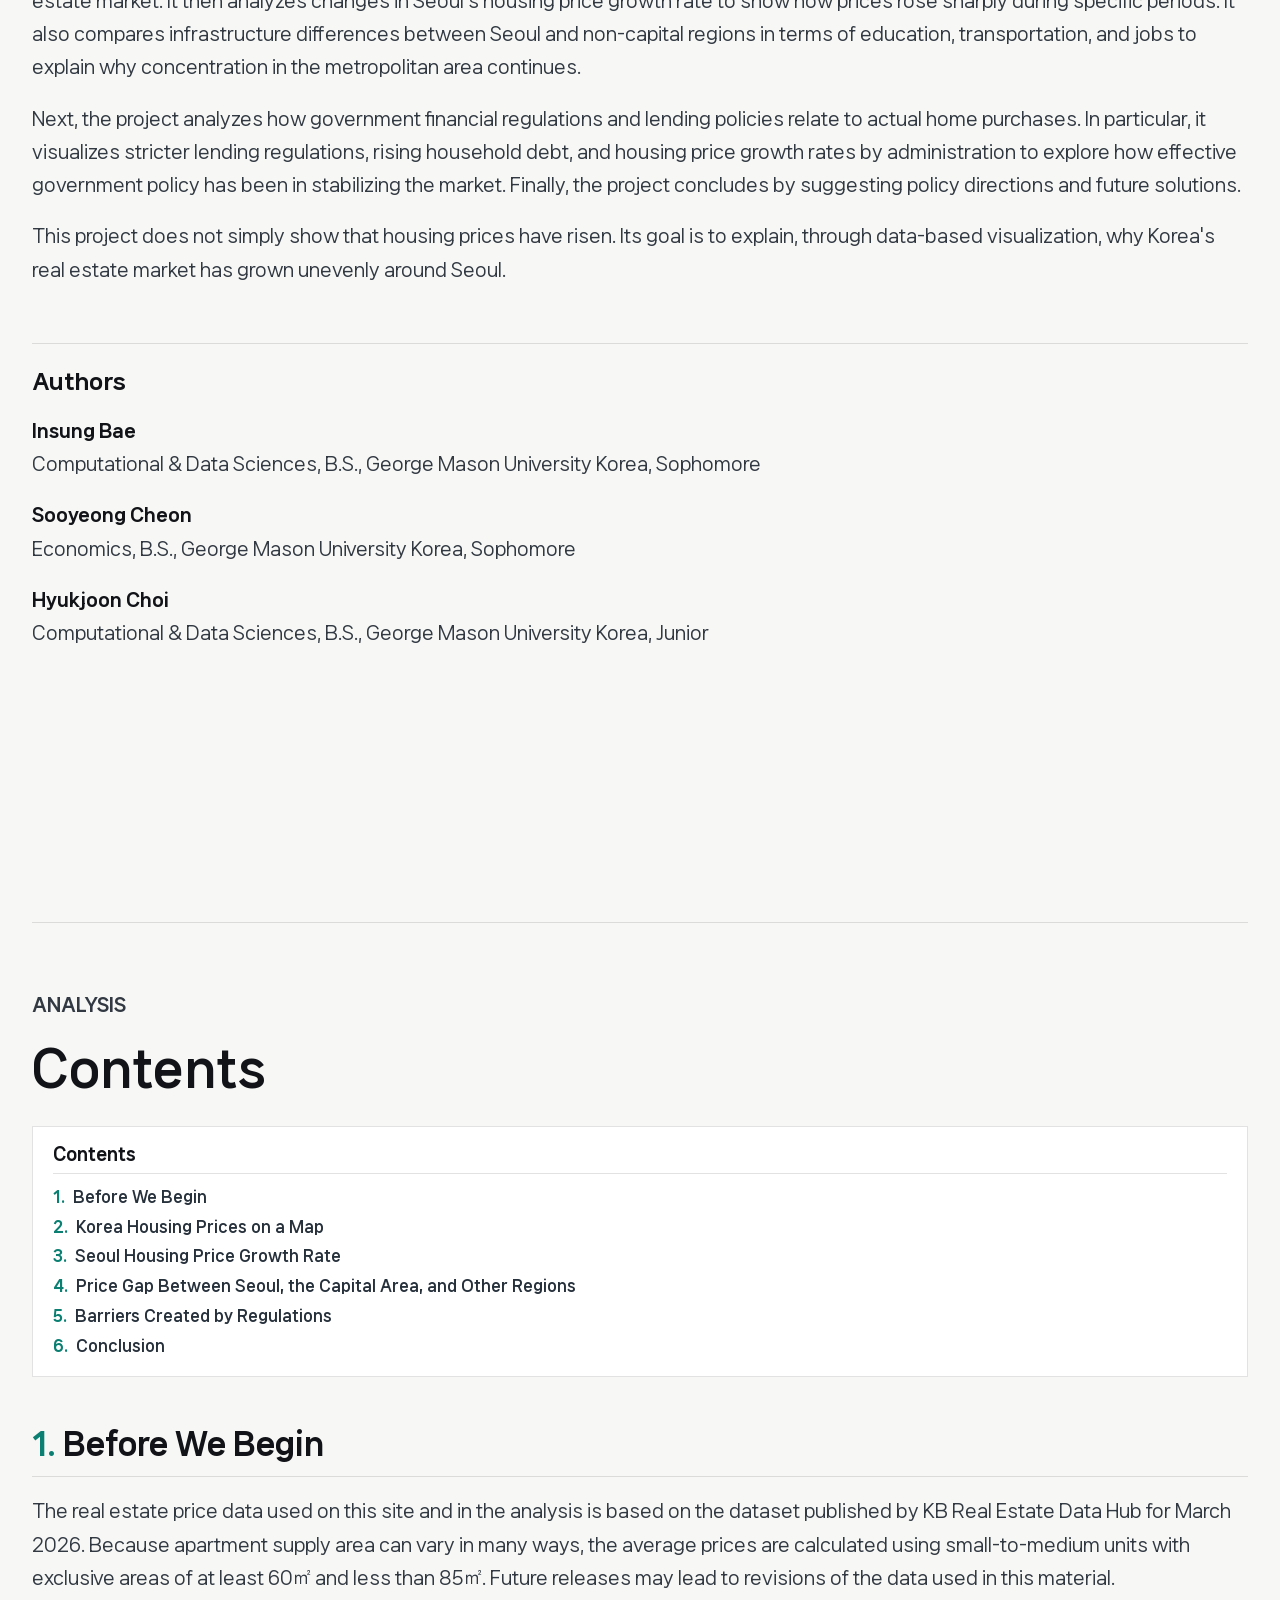
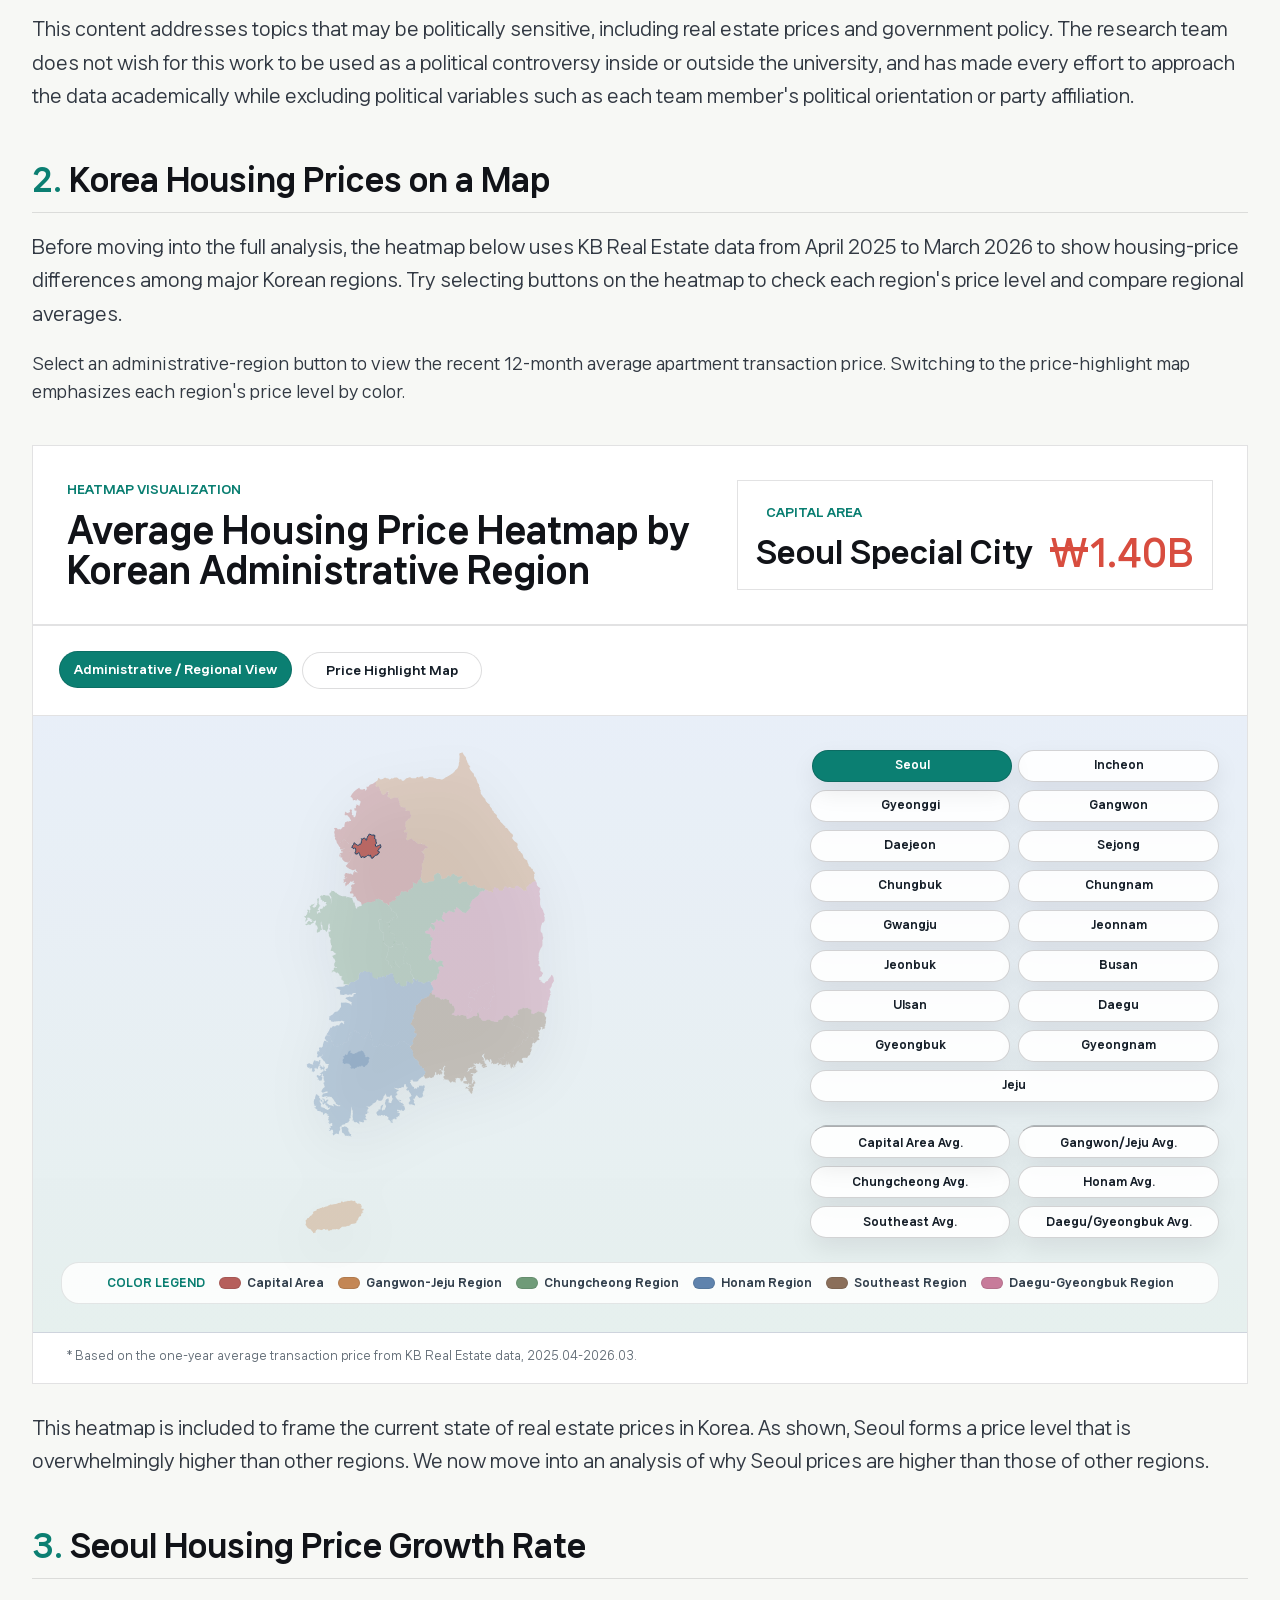
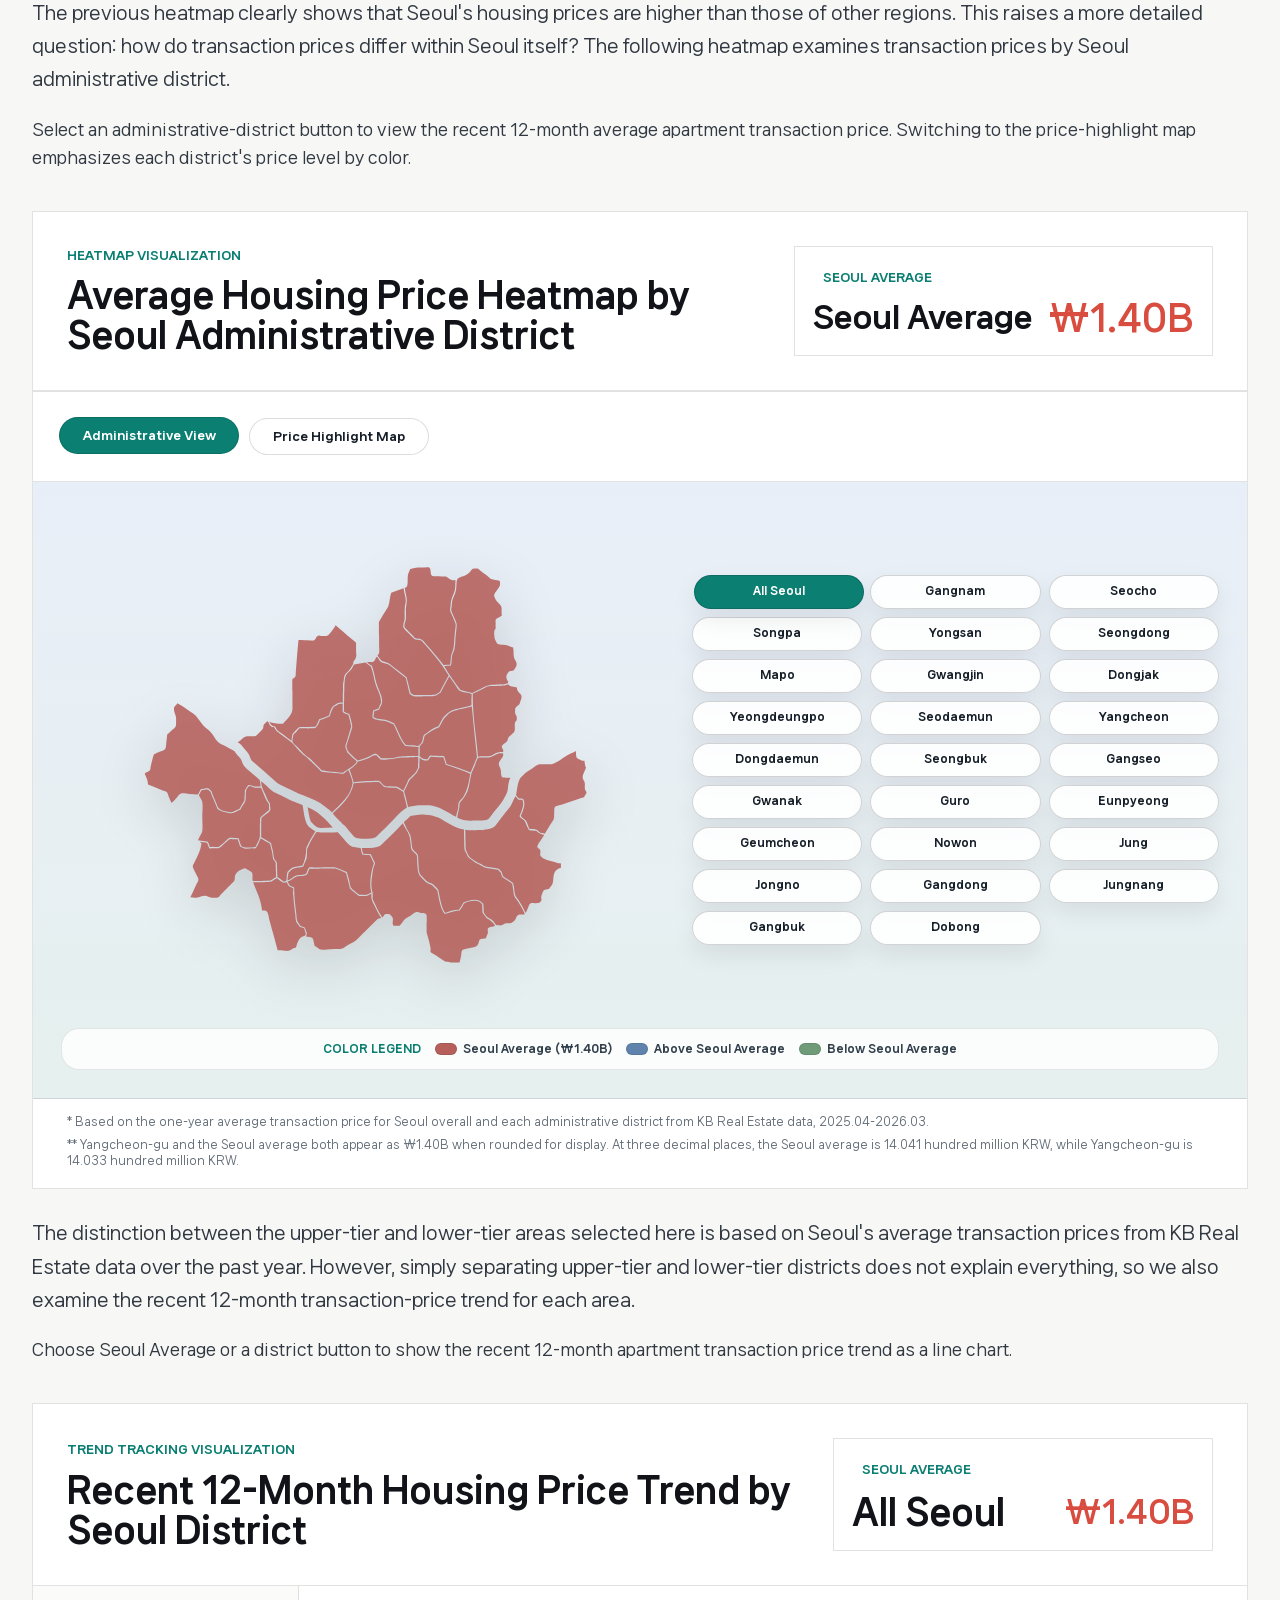
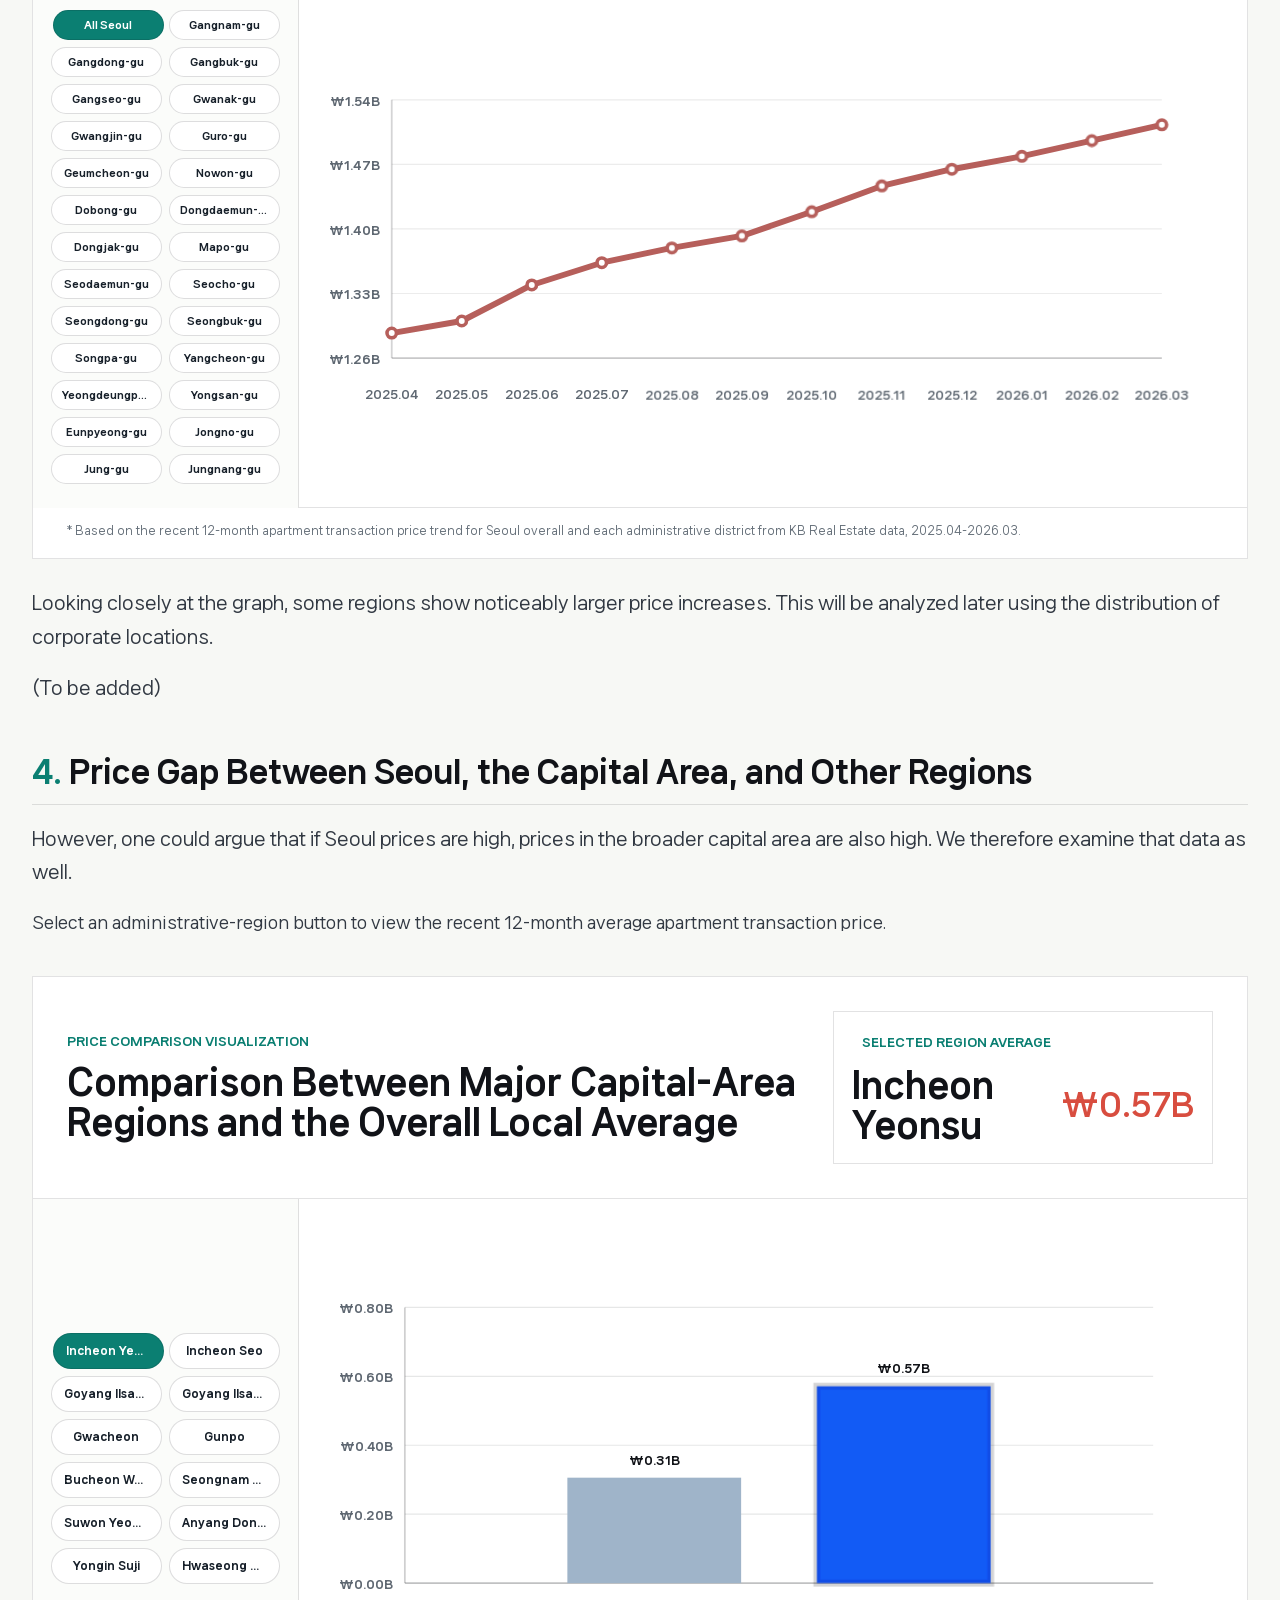
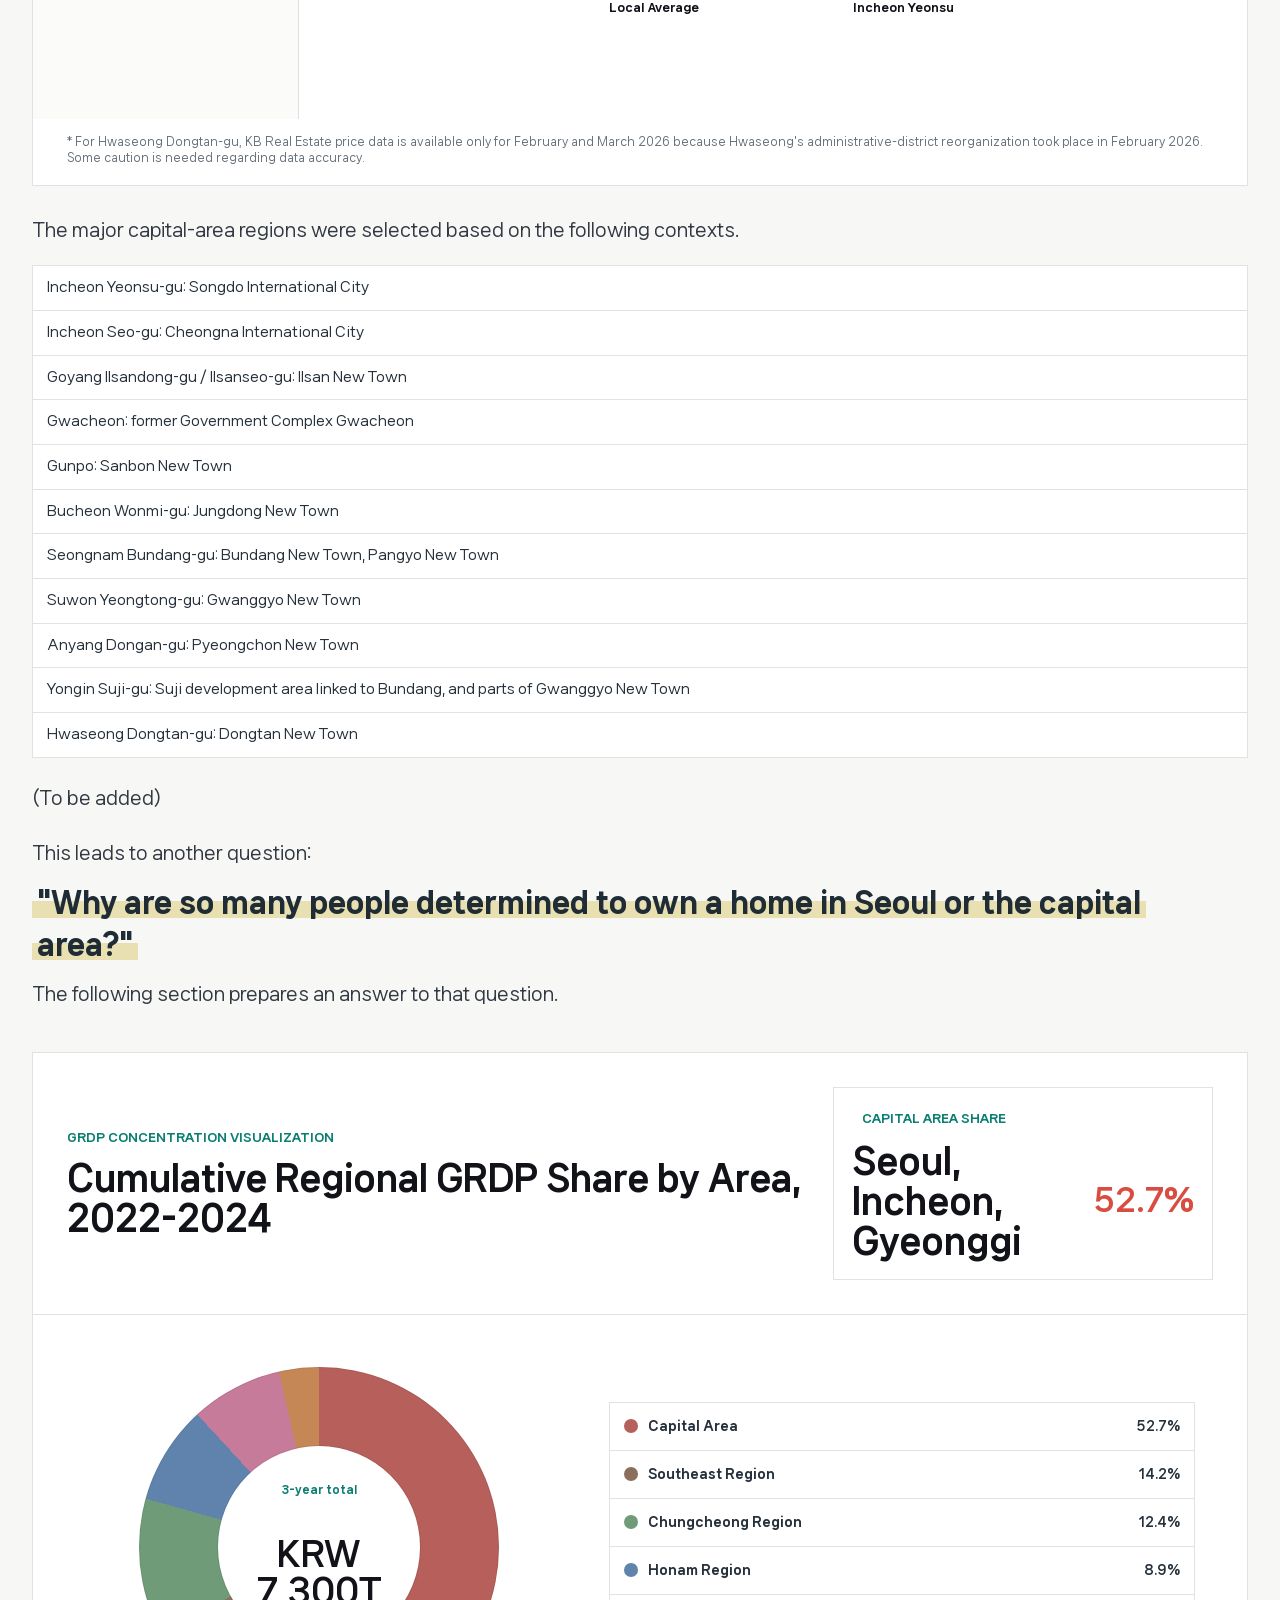
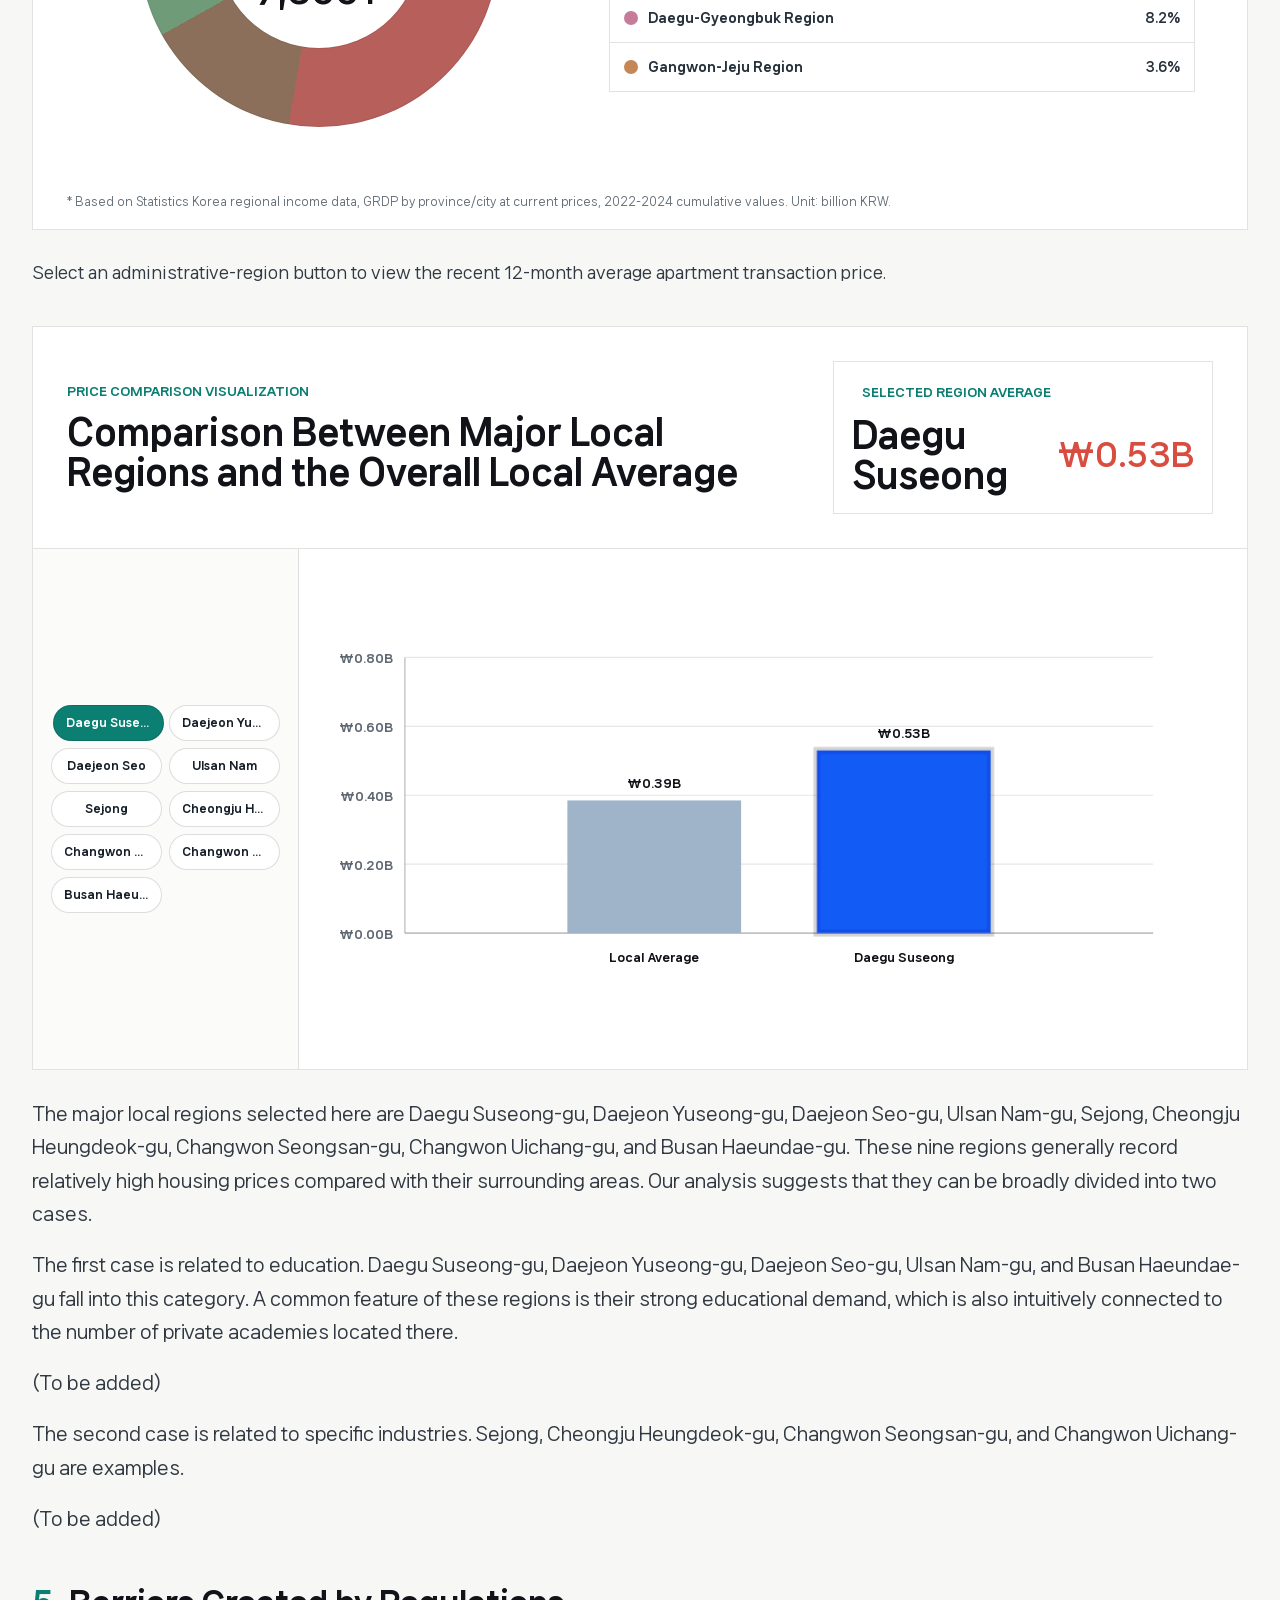
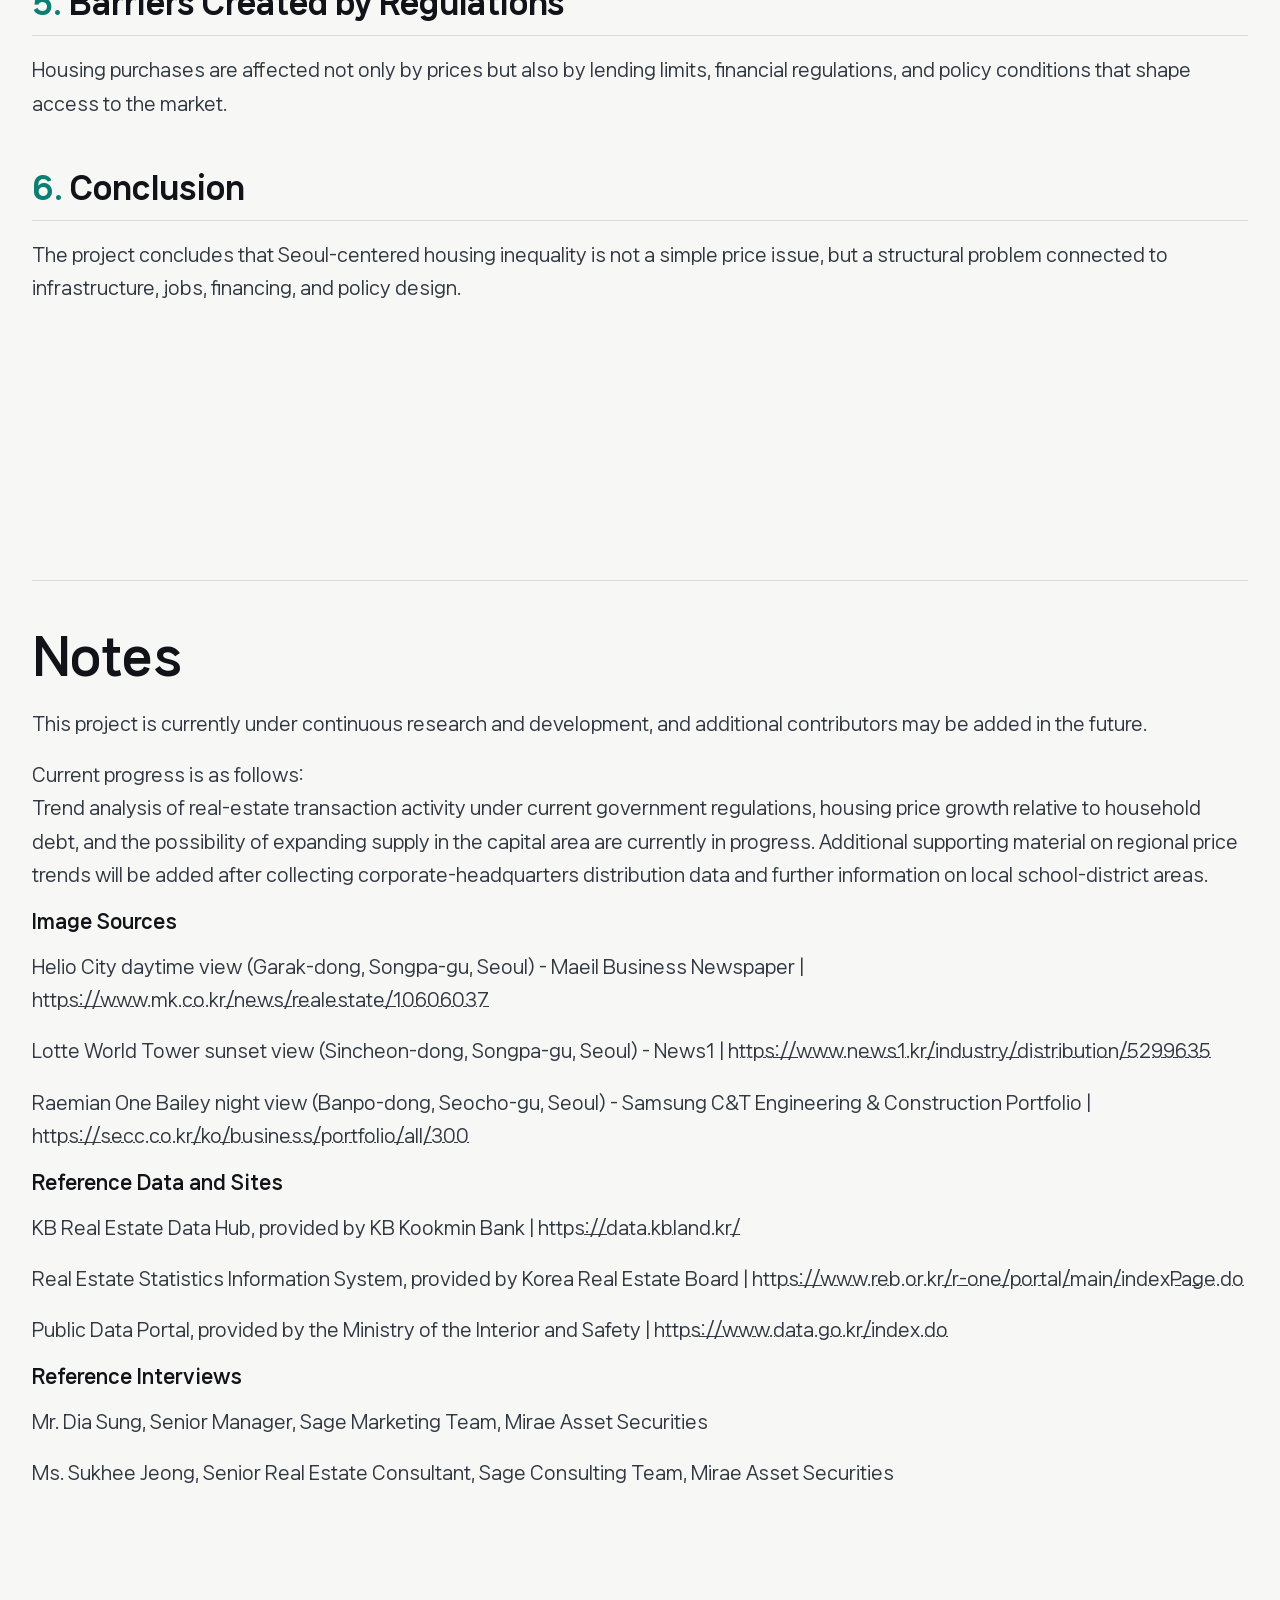
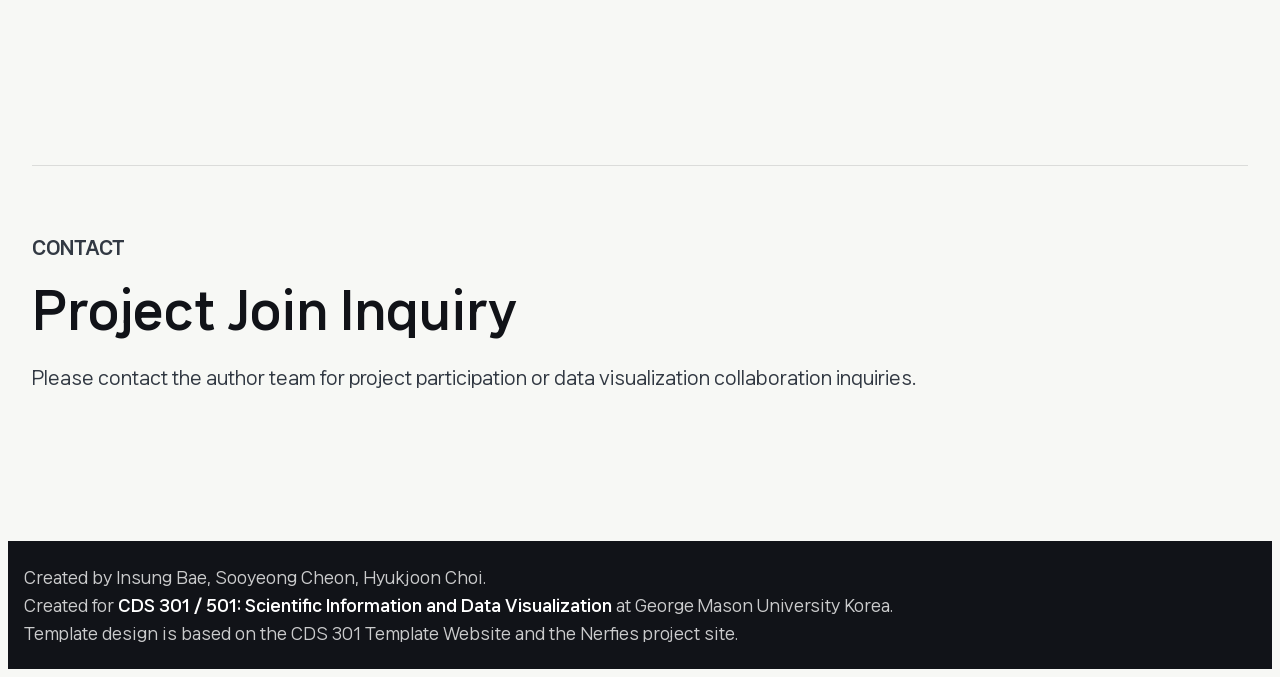
==== commit 749783e0: "Remove unused analysis sections" ====
--- a/index.html
+++ b/index.html
@@ -124,9 +124,7 @@
             <li><a href="#analysis-seoul-growth"><span>3.</span> Seoul Housing Price Growth Rate</a></li>
             <li><a href="#analysis-gap"><span>4.</span> Price Gap Between Seoul, the Capital Area, and Other Regions</a></li>
             <li><a href="#analysis-regulations"><span>5.</span> Barriers Created by Regulations</a></li>
-            <li><a href="#analysis-debt"><span>6.</span> Housing Price Growth by Administration vs. Household Debt</a></li>
-            <li><a href="#analysis-supply"><span>7.</span> Possibility of Supply Expansion</a></li>
-            <li><a href="#analysis-conclusion"><span>8.</span> Conclusion</a></li>
+            <li><a href="#analysis-conclusion"><span>6.</span> Conclusion</a></li>
           </ol>
         </nav>
         <h3 id="analysis-intro" class="analysis-subtitle"><span>1.</span> Before We Begin</h3>
@@ -333,17 +331,7 @@
           Housing purchases are affected not only by prices but also by lending limits, financial regulations, and policy conditions that shape access to the market.
         </p>
 
-        <h3 id="analysis-debt" class="analysis-subtitle"><span>6.</span> Housing Price Growth by Administration vs. Household Debt</h3>
-        <p>
-          This section connects household debt growth with housing price movements by administration to examine whether policy efforts stabilized the market.
-        </p>
-
-        <h3 id="analysis-supply" class="analysis-subtitle"><span>7.</span> Possibility of Supply Expansion</h3>
-        <p>
-          Supply expansion is reviewed as one possible response to long-term housing pressure, especially in Seoul where available land and redevelopment capacity are limited.
-        </p>
-
-        <h3 id="analysis-conclusion" class="analysis-subtitle"><span>8.</span> Conclusion</h3>
+        <h3 id="analysis-conclusion" class="analysis-subtitle"><span>6.</span> Conclusion</h3>
         <p>
           The project concludes that Seoul-centered housing inequality is not a simple price issue, but a structural problem connected to infrastructure, jobs, financing, and policy design.
         </p>
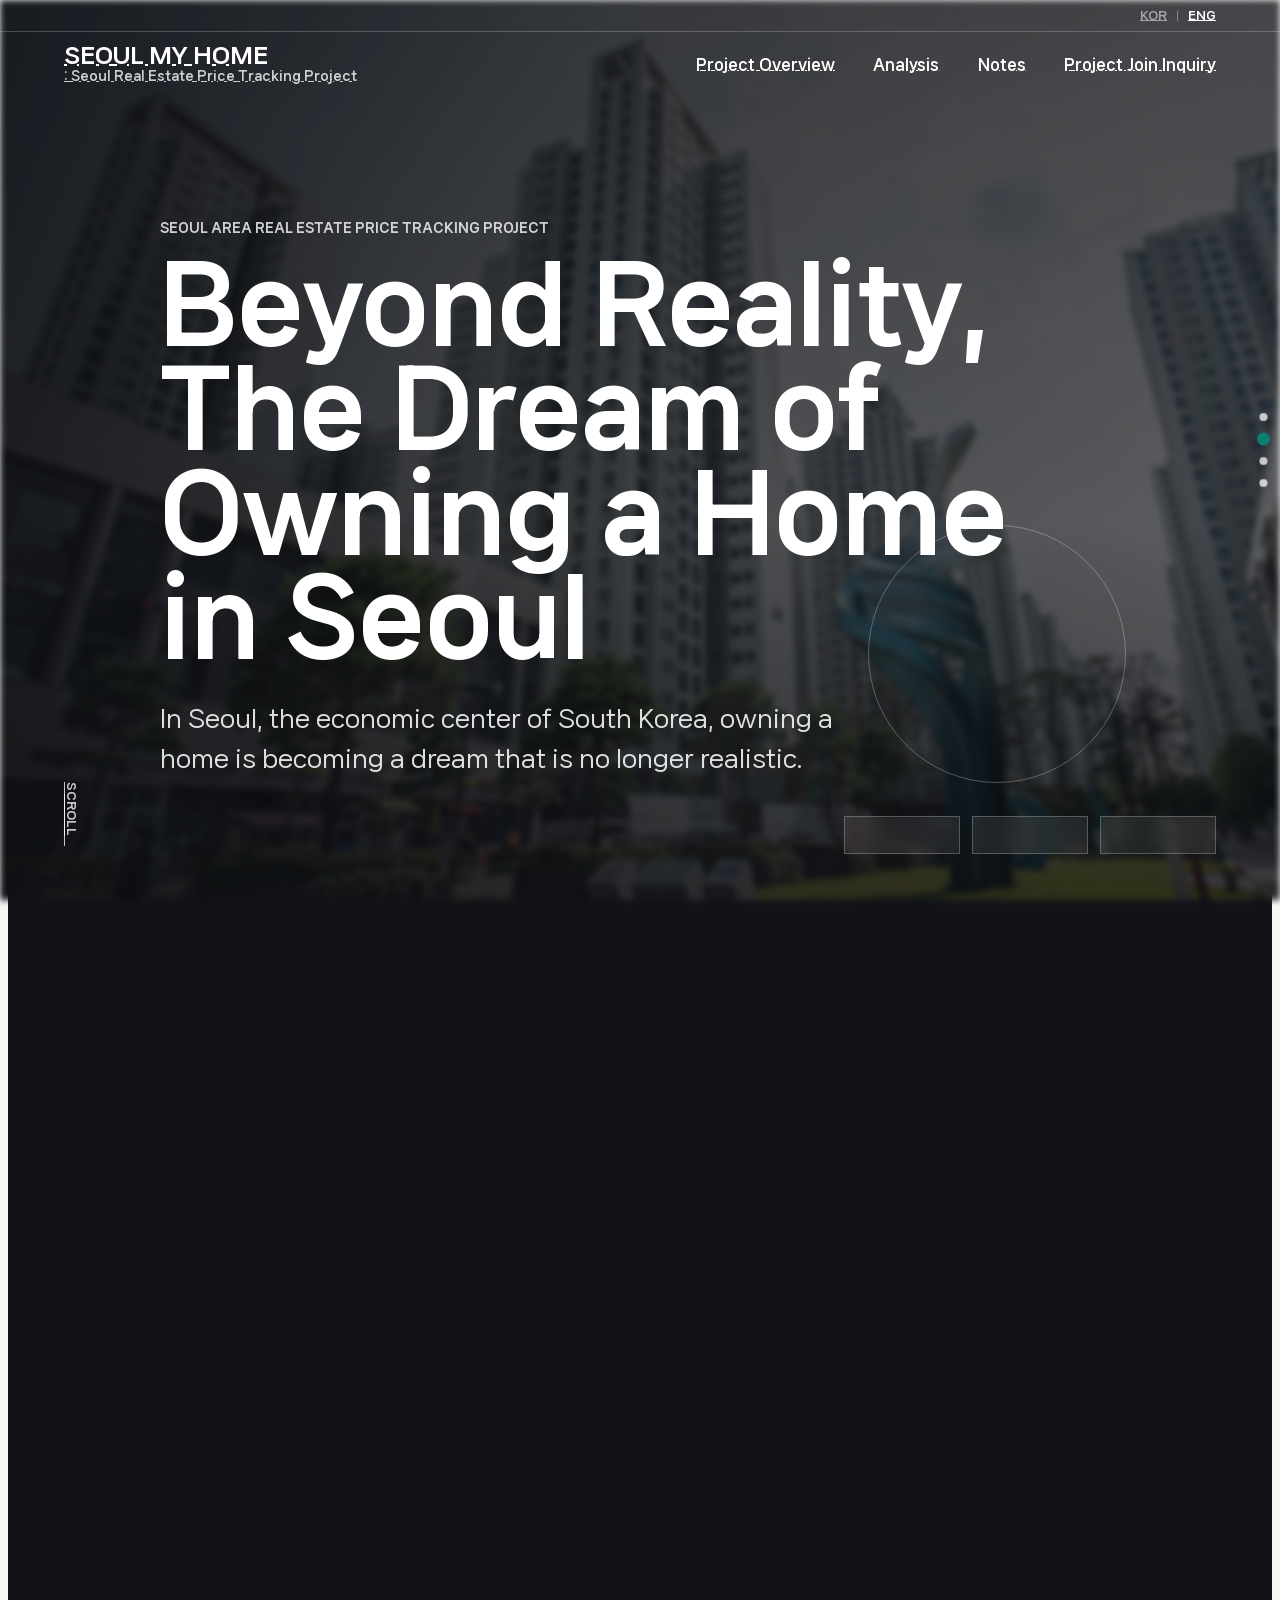
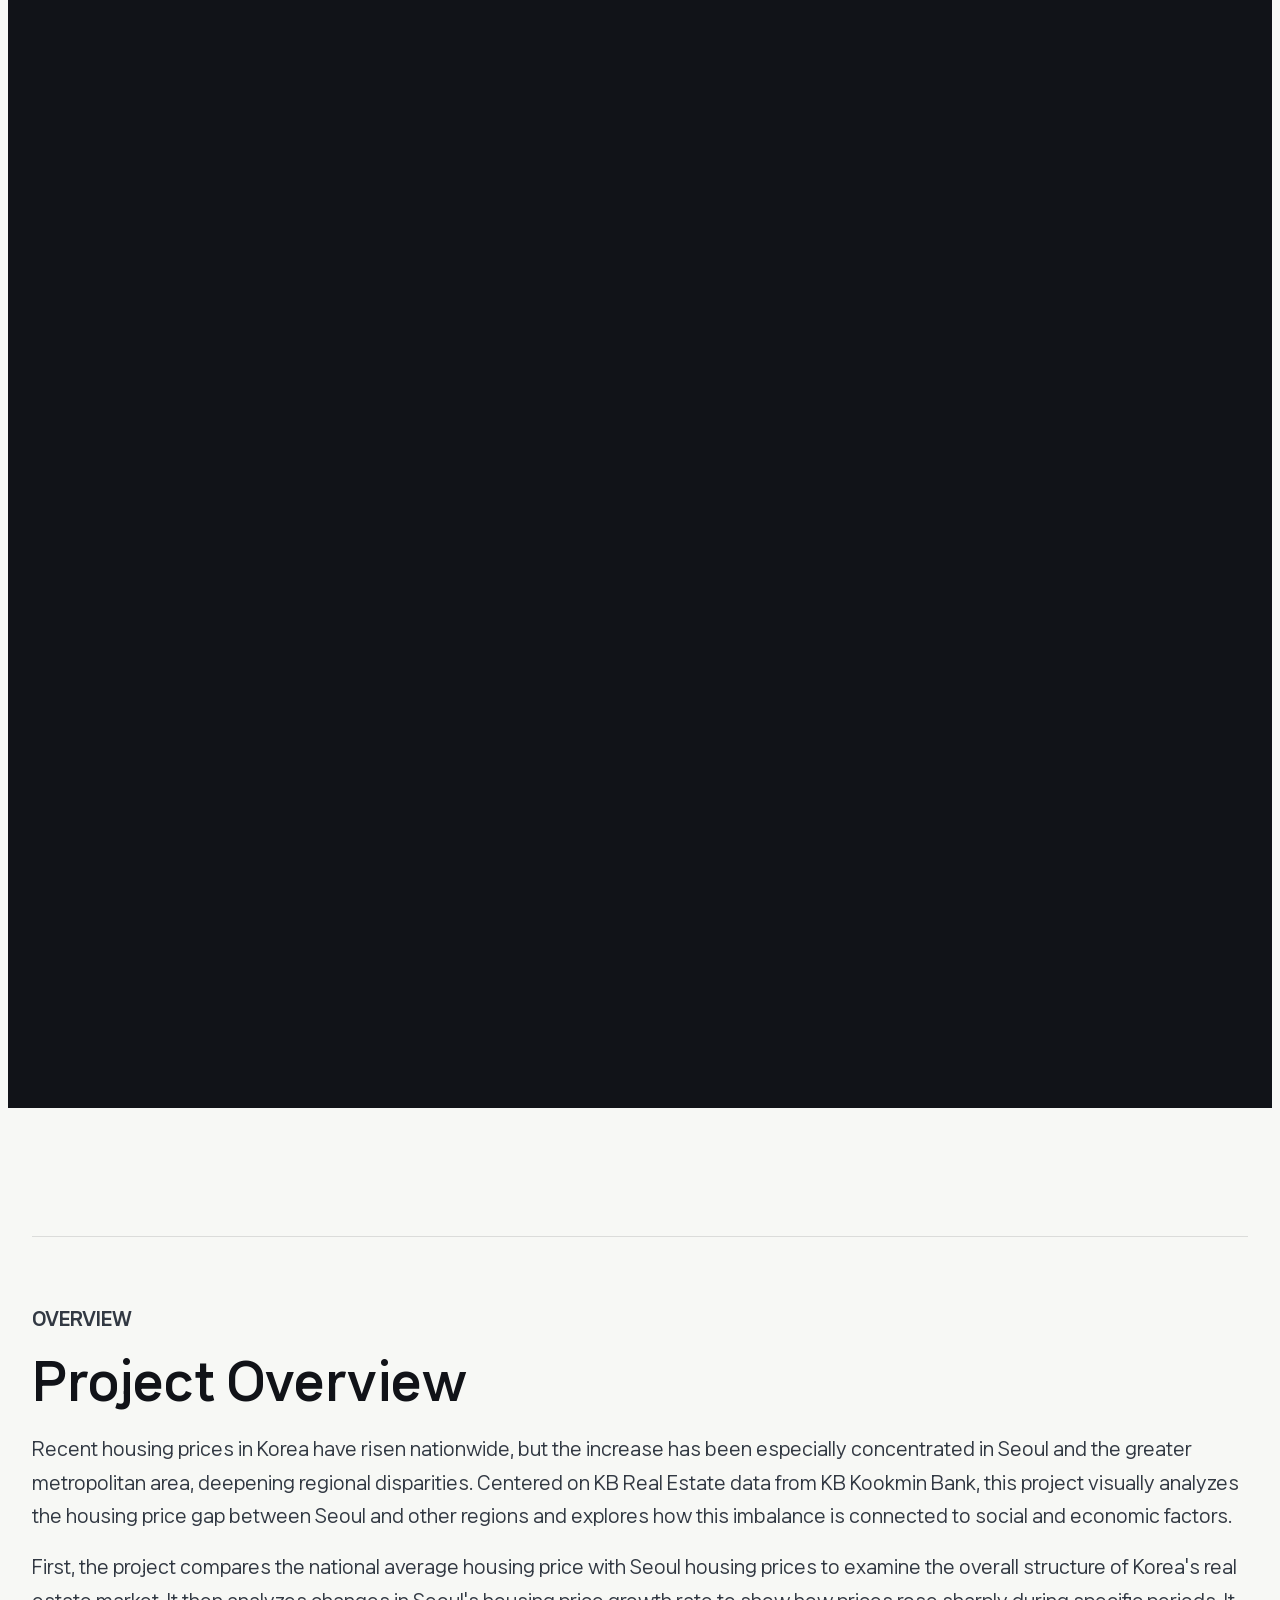
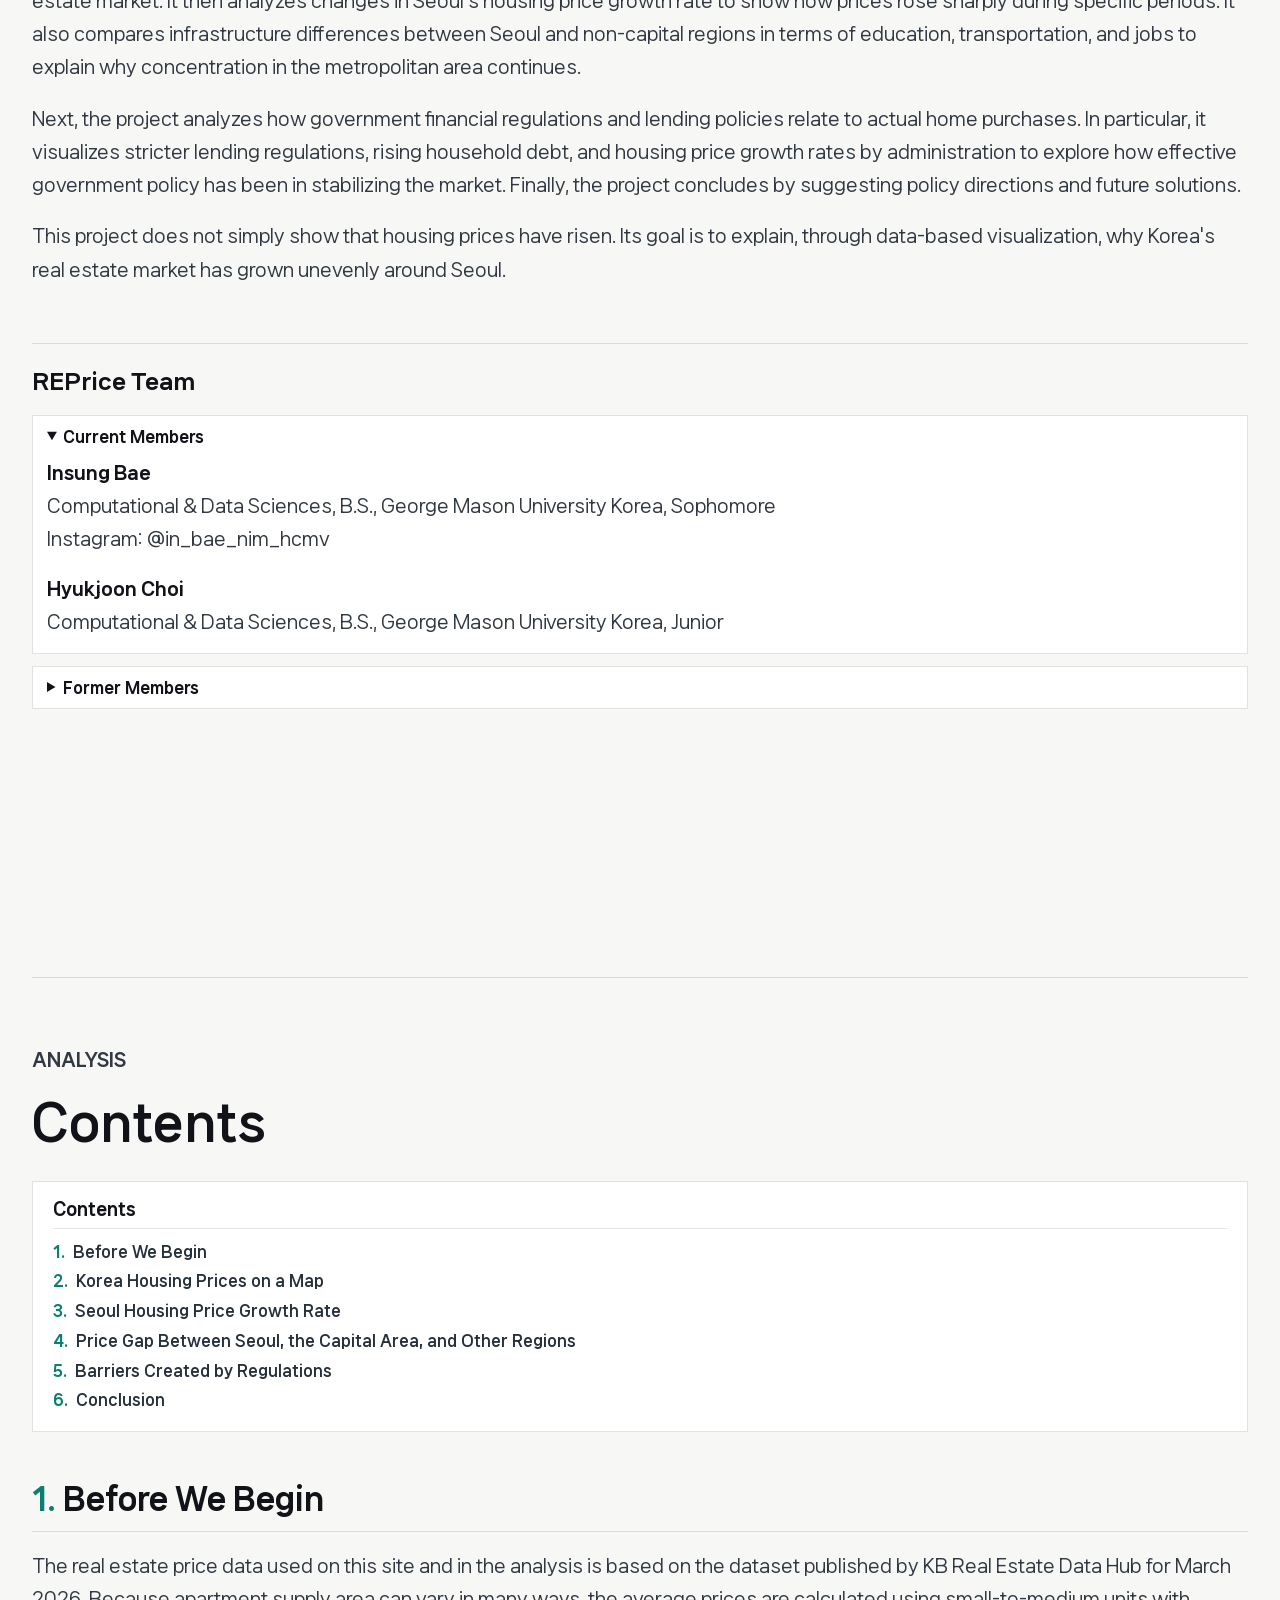
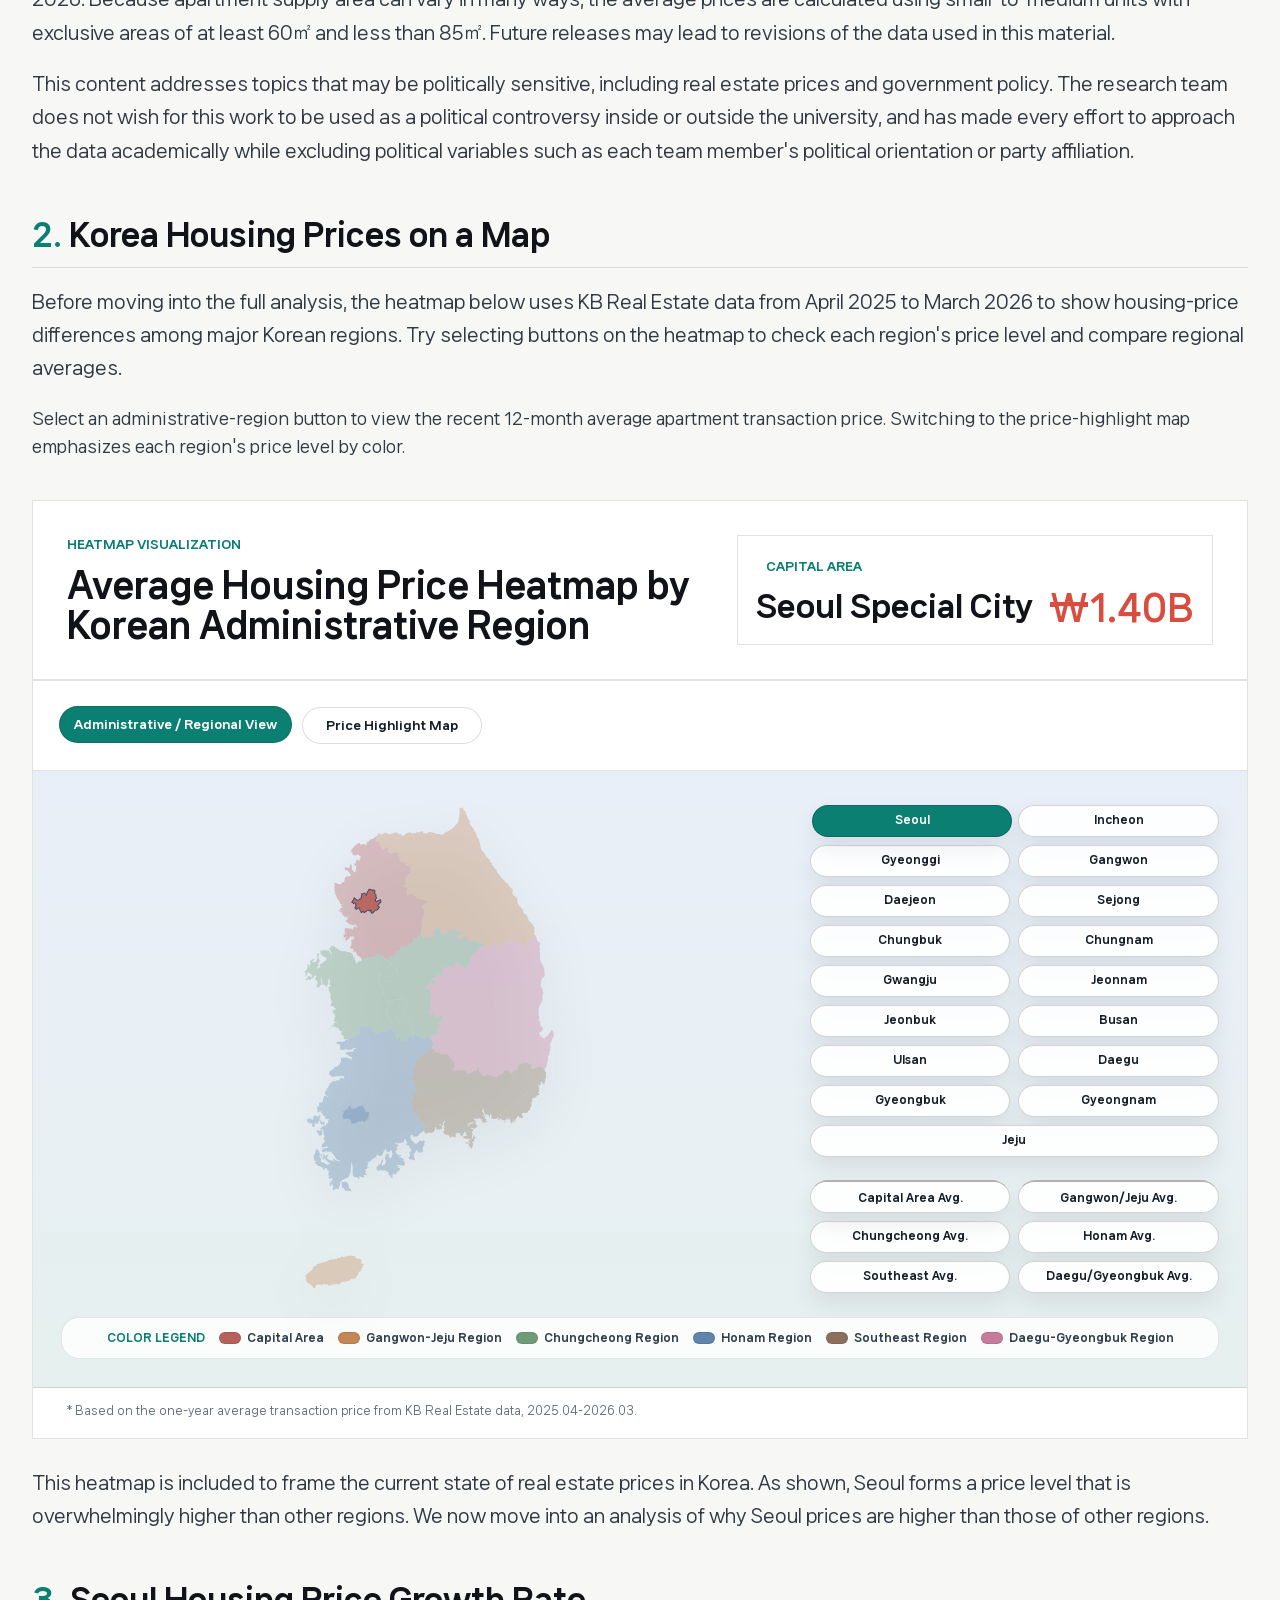
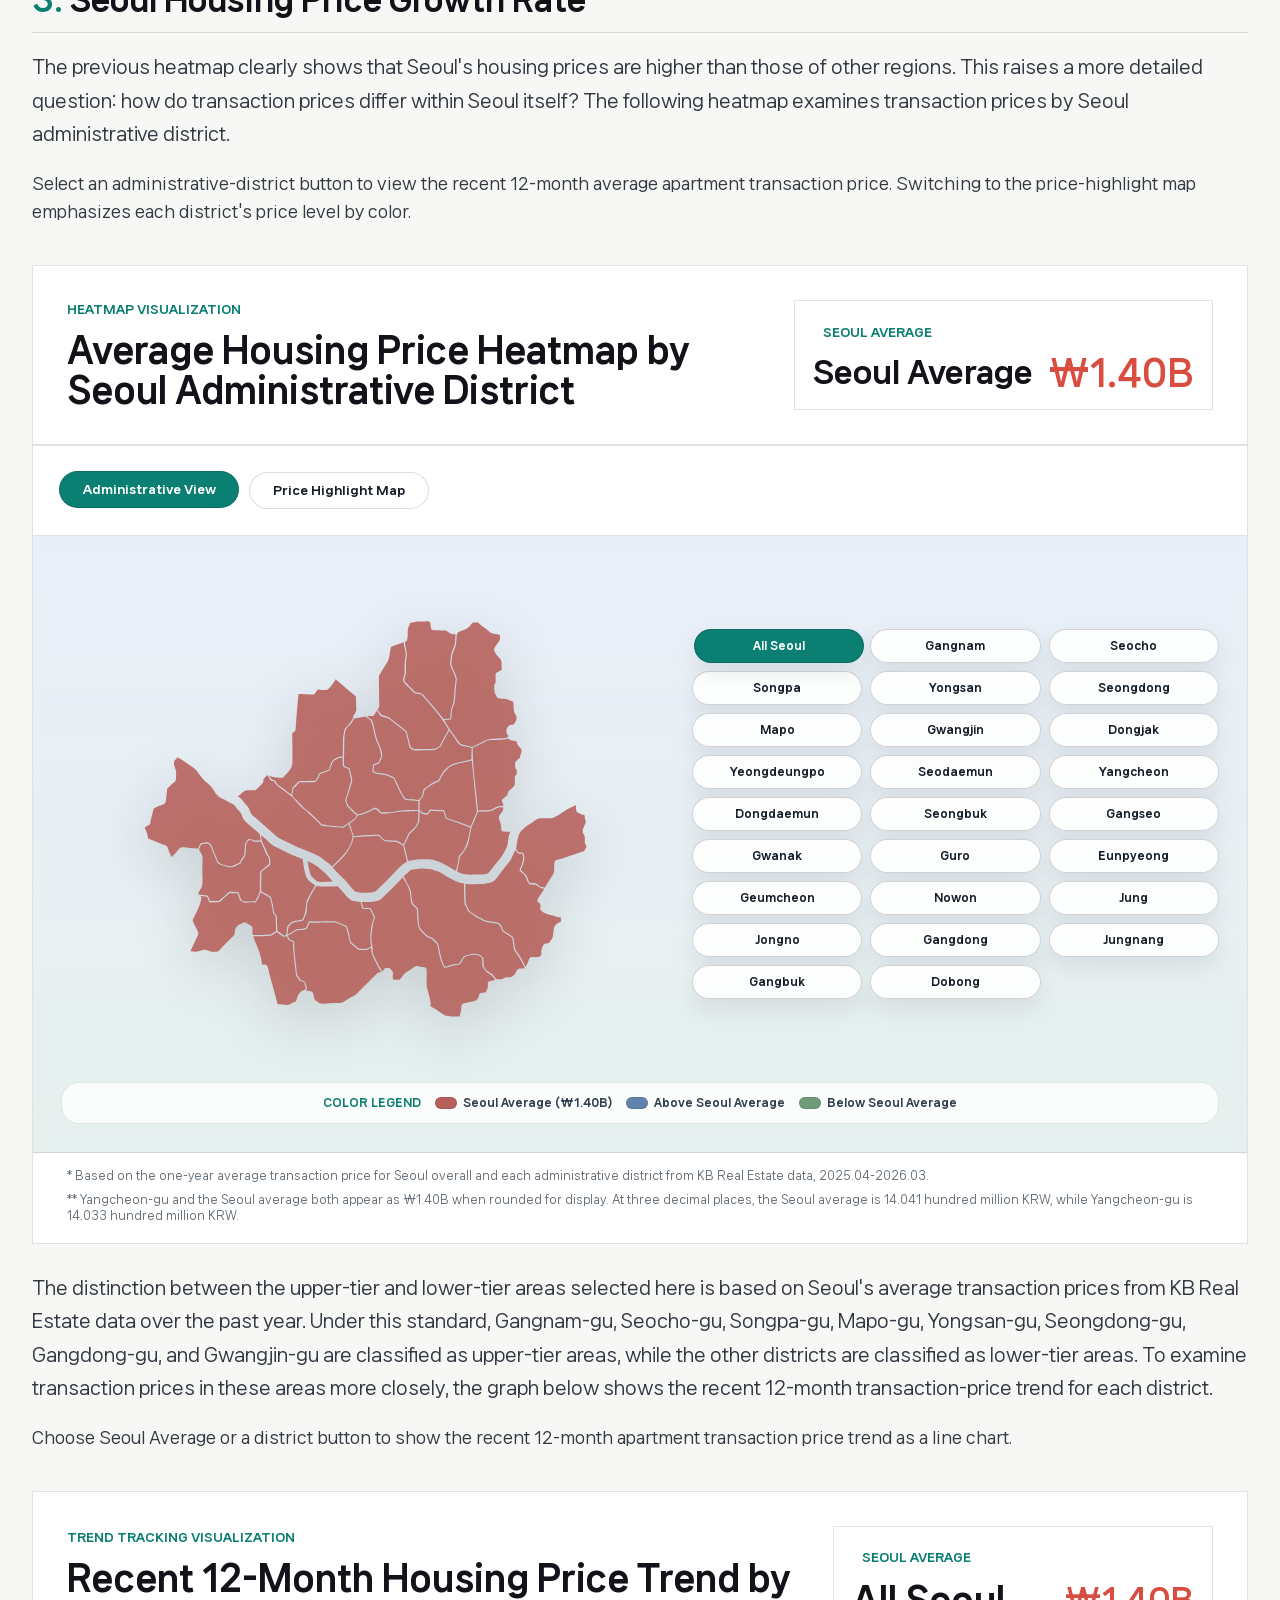
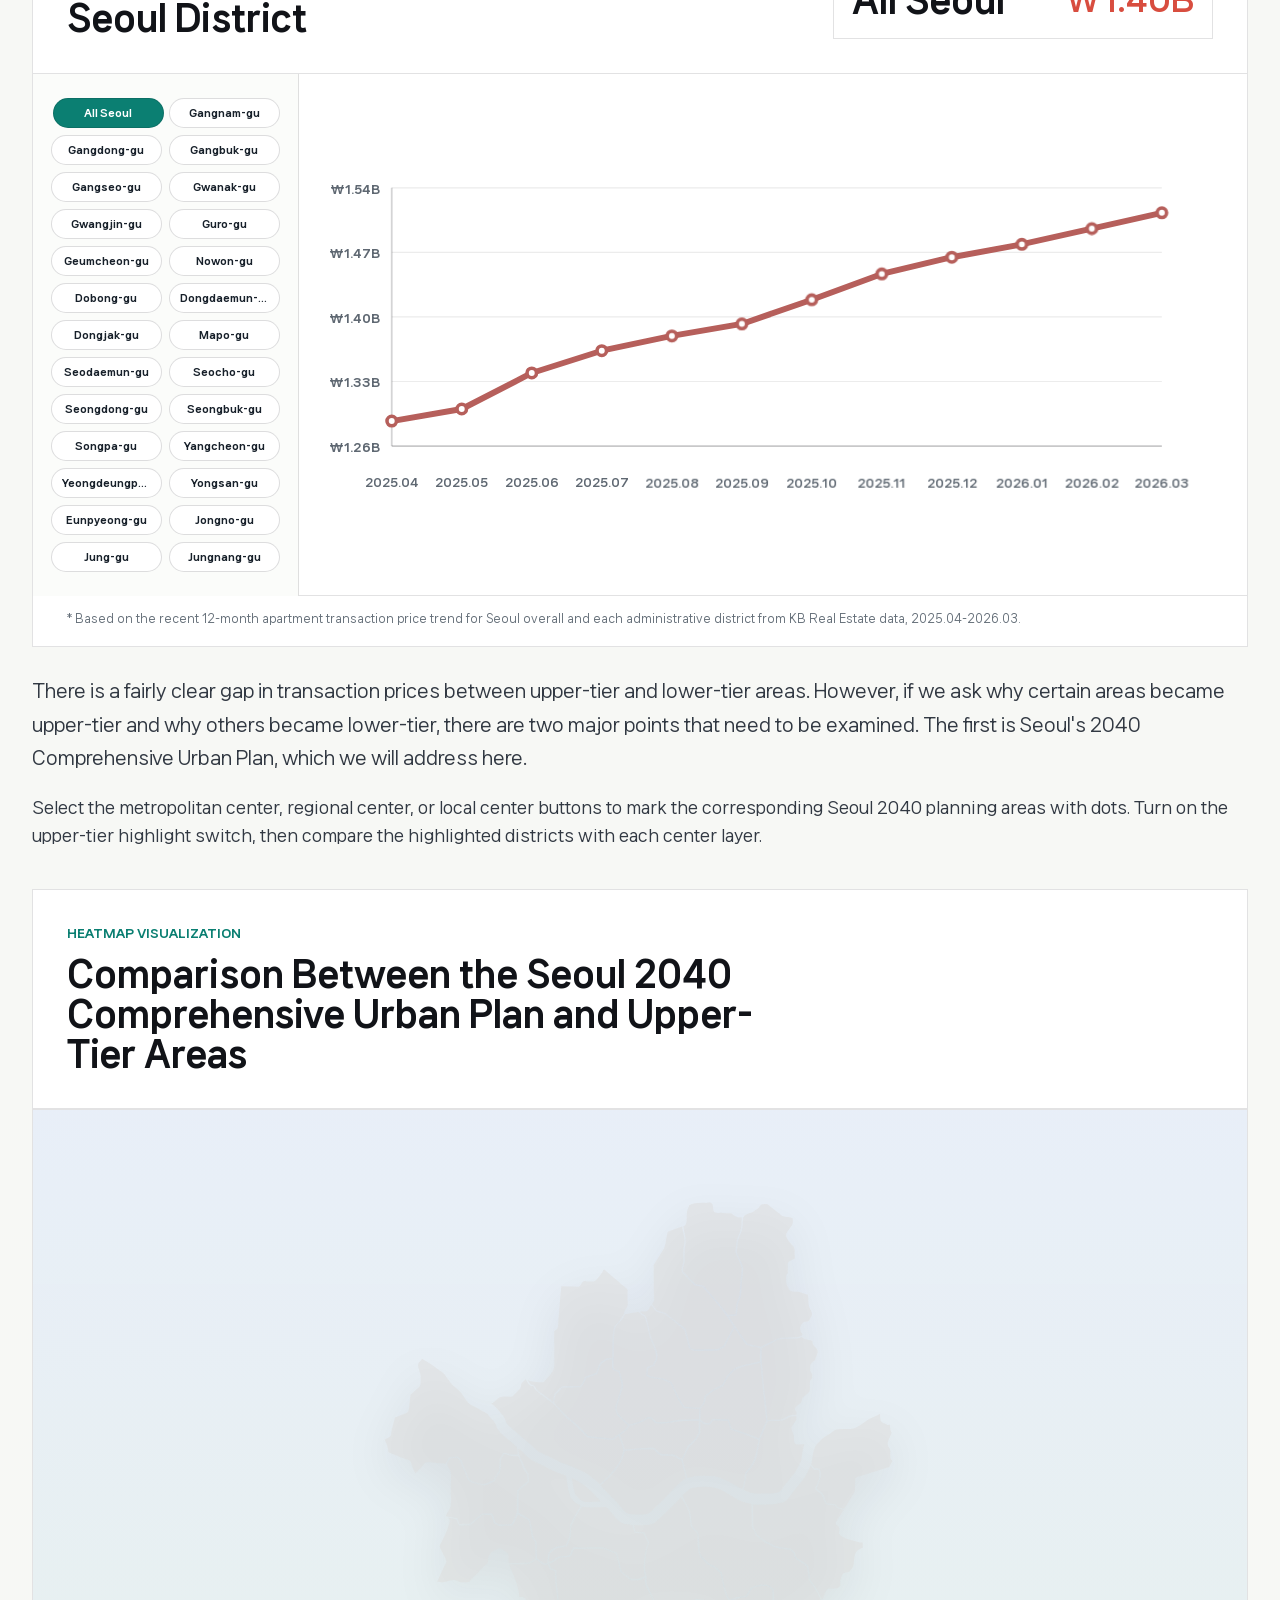
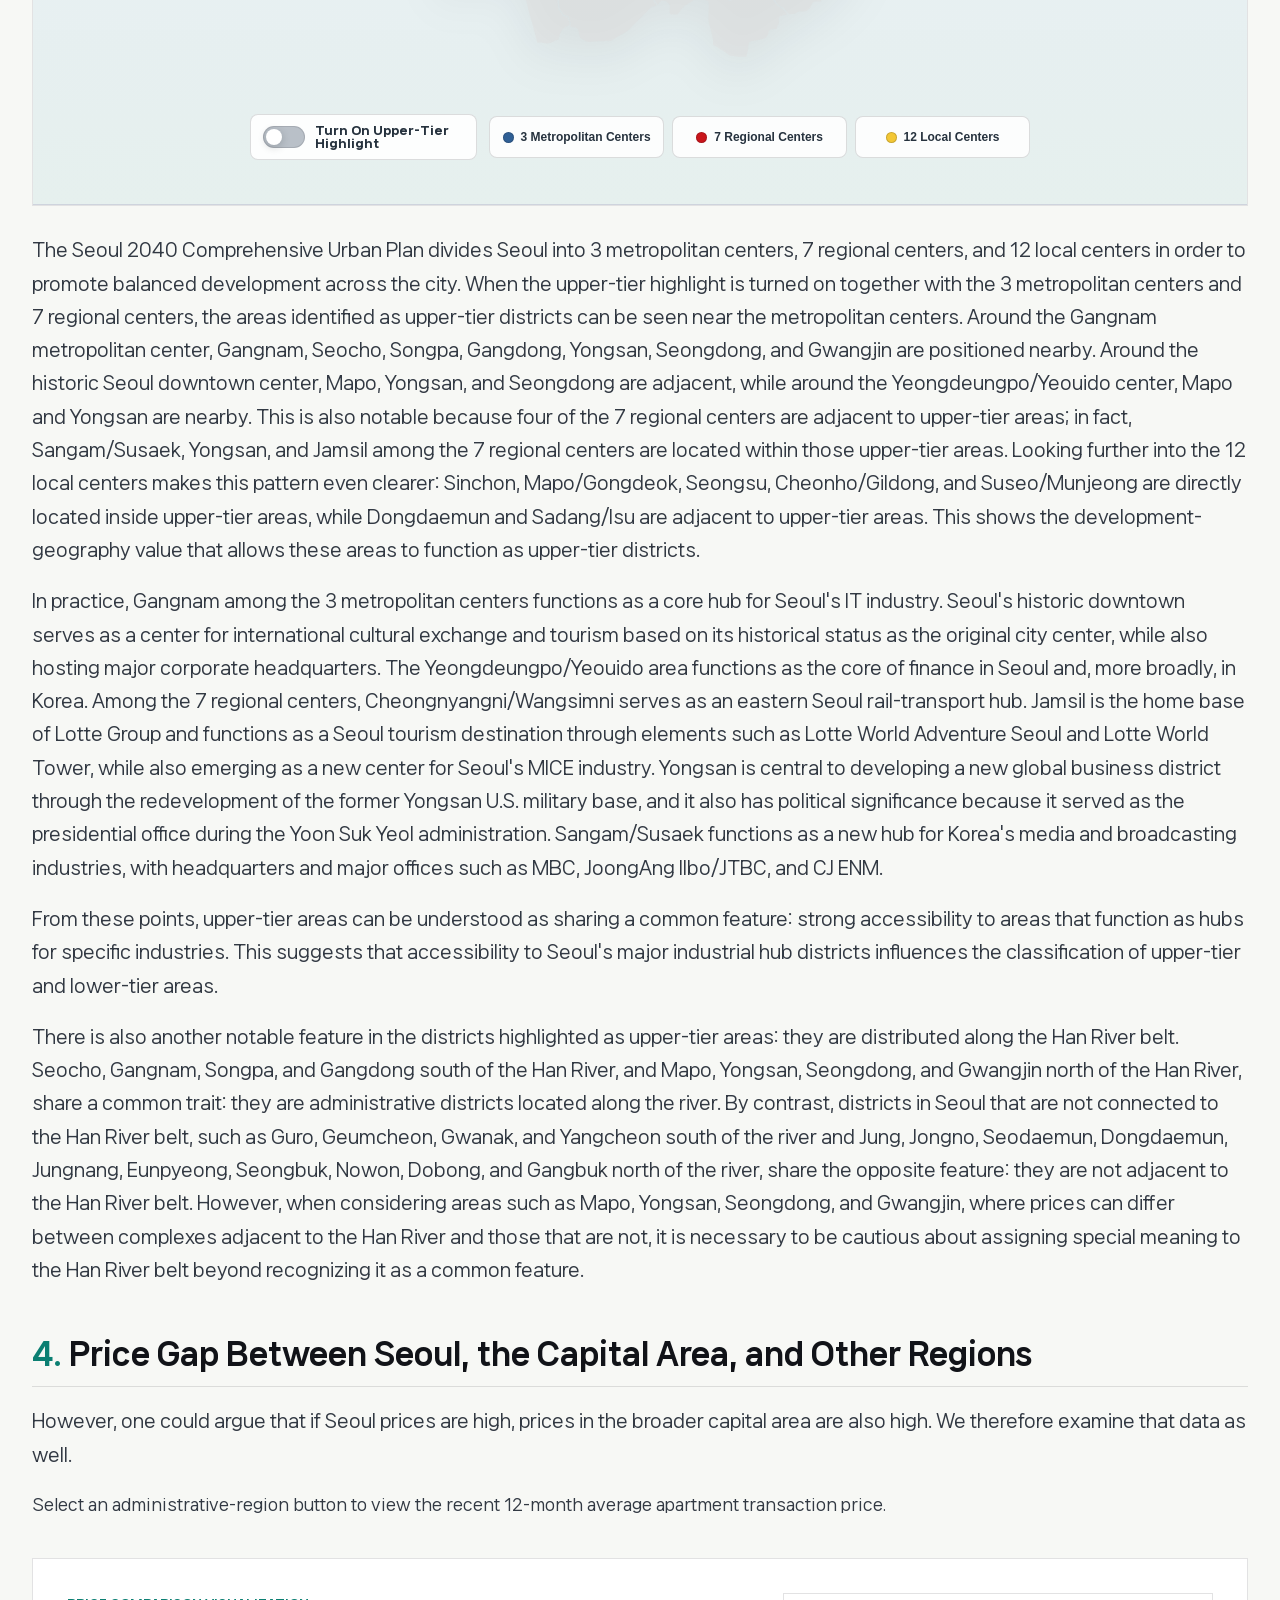
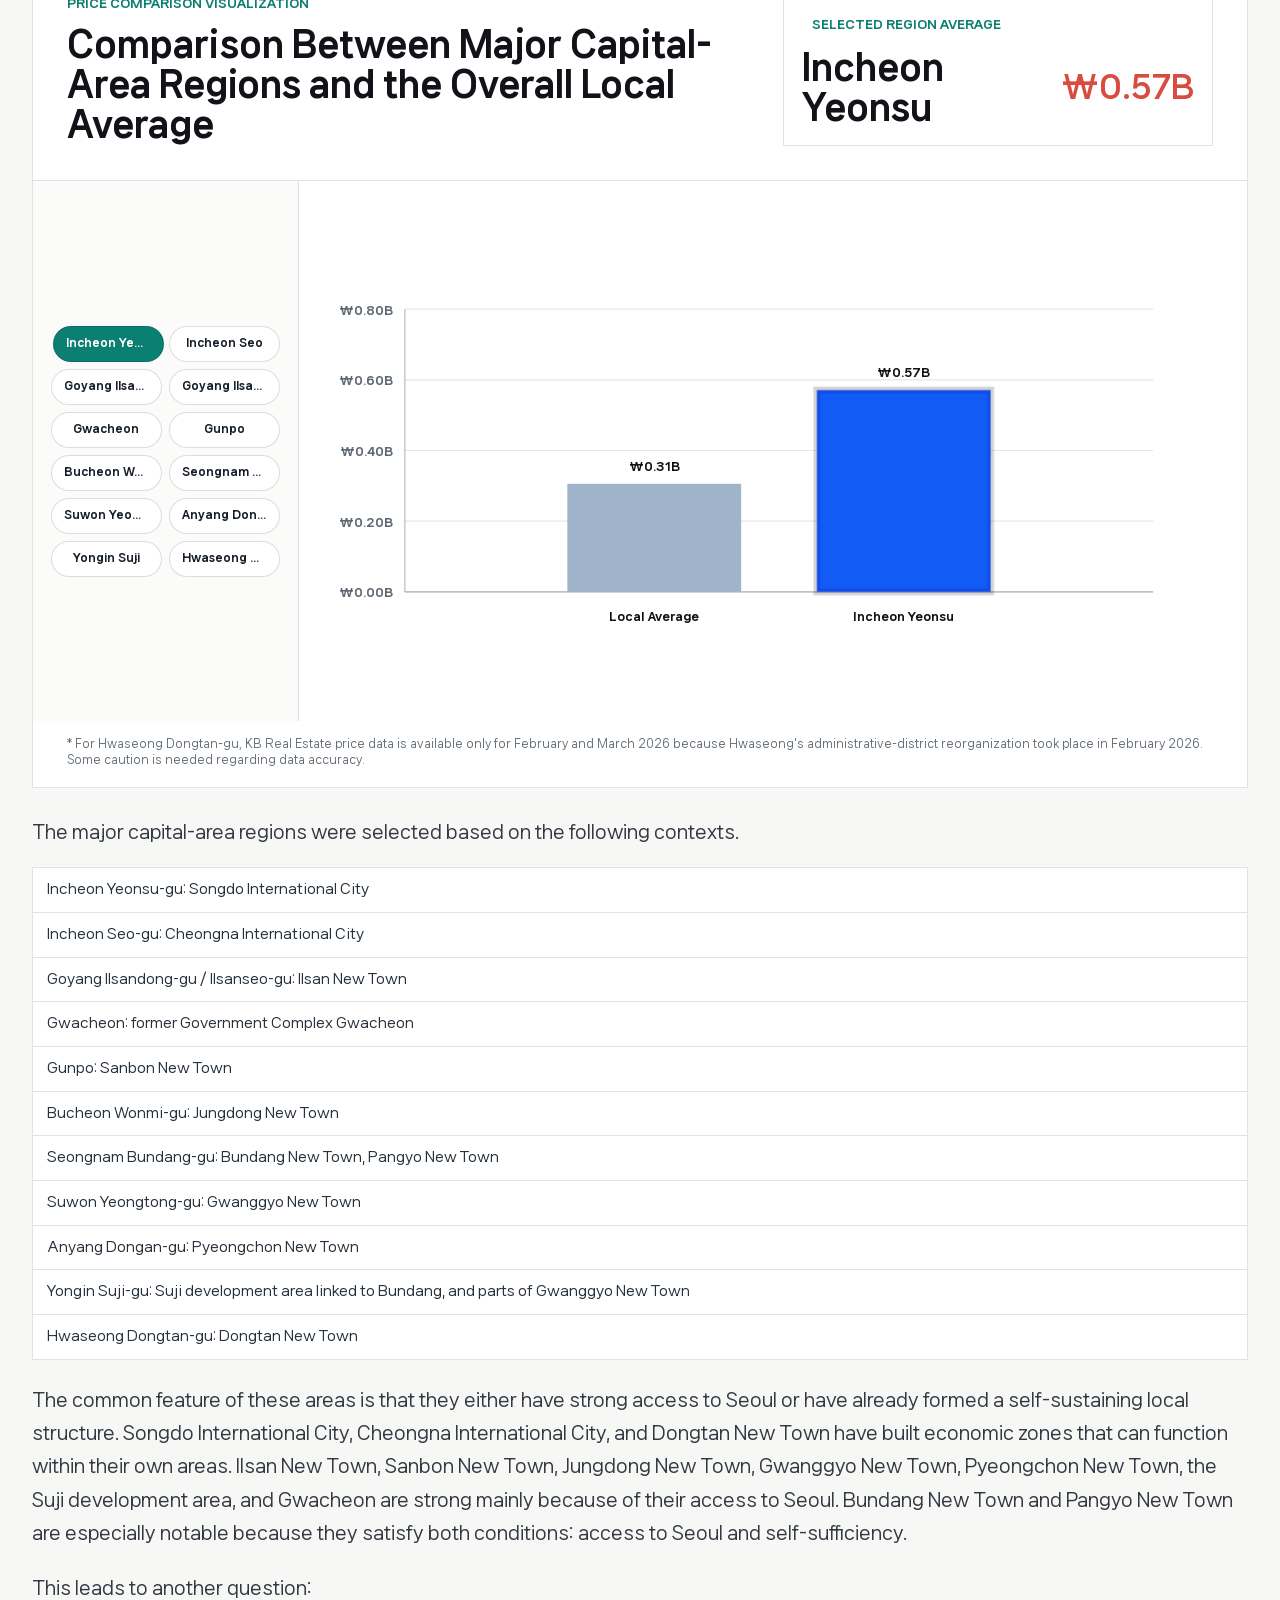
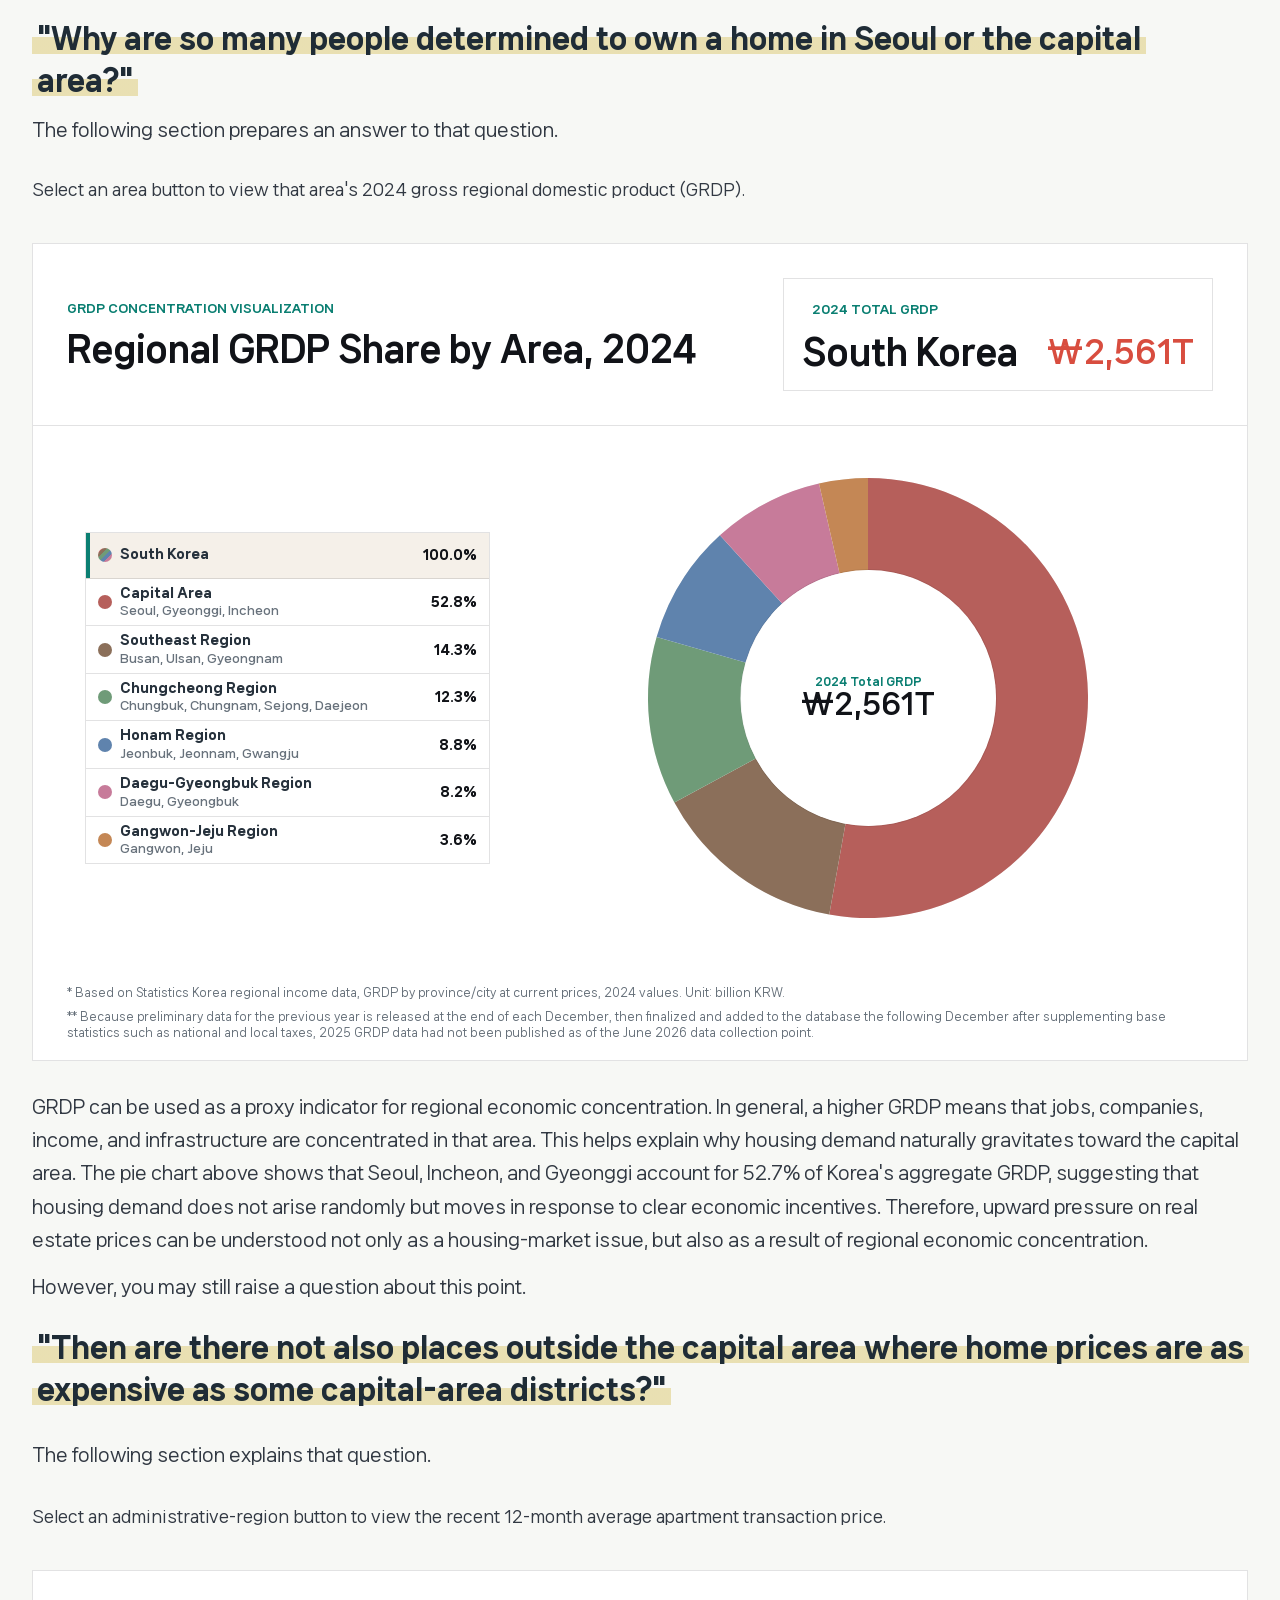
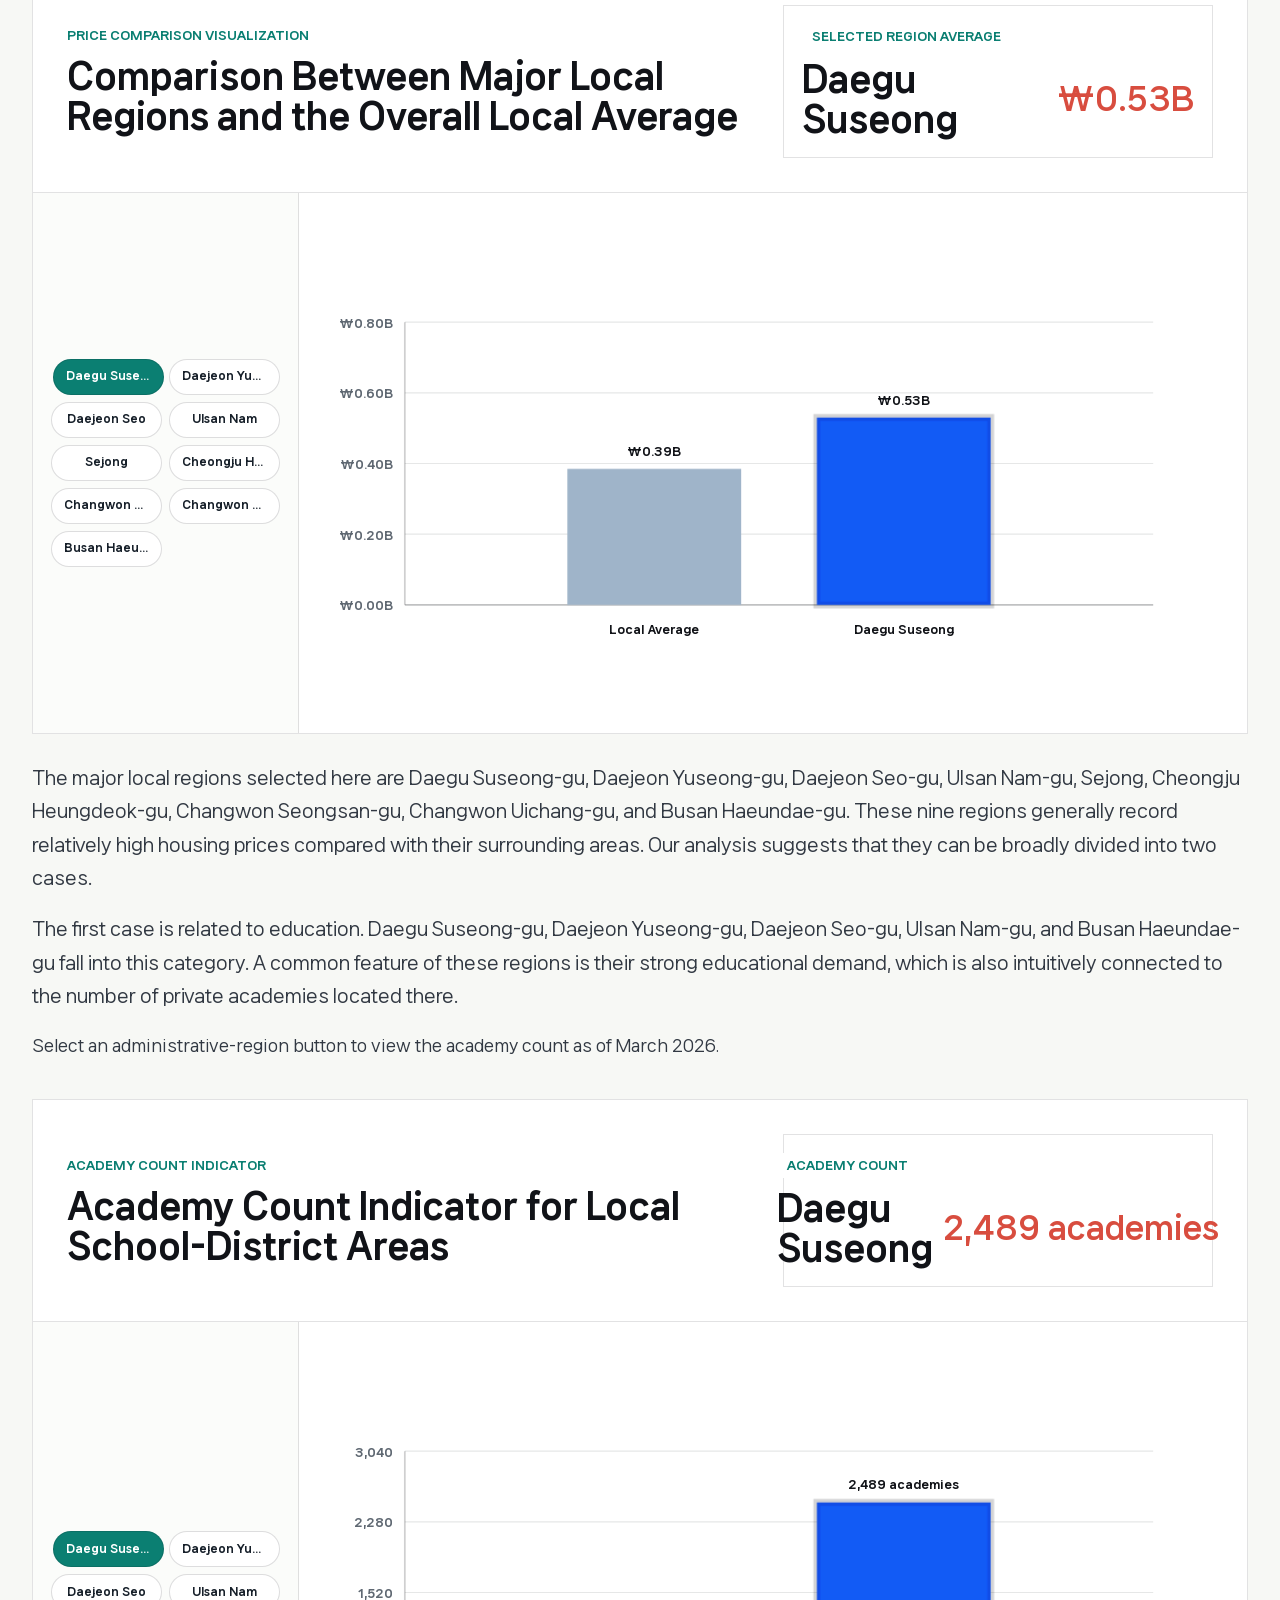
==== commit 77401dfd: "Update team section and chart formatting" ====
--- a/index.html
+++ b/index.html
@@ -103,10 +103,16 @@
             This project does not simply show that housing prices have risen. Its goal is to explain, through data-based visualization, why Korea's real estate market has grown unevenly around Seoul.
           </p>
           <div class="author-block">
-            <h3>Authors</h3>
-            <p><strong>Insung Bae</strong><br>Computational &amp; Data Sciences, B.S., George Mason University Korea, Sophomore</p>
-            <p><strong>Sooyeong Cheon</strong><br>Economics, B.S., George Mason University Korea, Sophomore</p>
-            <p><strong>Hyukjoon Choi</strong><br>Computational &amp; Data Sciences, B.S., George Mason University Korea, Junior</p>
+            <h3>REPrice Team</h3>
+            <details class="author-group" open>
+              <summary>Current Members</summary>
+              <p><strong>Insung Bae</strong><br>Computational &amp; Data Sciences, B.S., George Mason University Korea, Sophomore<br>Instagram: @in_bae_nim_hcmv</p>
+              <p><strong>Hyukjoon Choi</strong><br>Computational &amp; Data Sciences, B.S., George Mason University Korea, Junior</p>
+            </details>
+            <details class="author-group">
+              <summary>Former Members</summary>
+              <p><strong>Sooyeong Cheon</strong><br>Economics, B.S., George Mason University Korea, Sophomore</p>
+            </details>
           </div>
         </div>
       </div>
--- a/static/css/index.css
+++ b/static/css/index.css
@@ -470,6 +470,29 @@
   font-weight: 800;
 }
 
+.author-group {
+  margin-bottom: 12px;
+  border: 1px solid var(--line);
+  background: #ffffff;
+}
+
+.author-group summary {
+  padding: 12px 14px;
+  color: var(--ink);
+  font-size: 15px;
+  font-weight: 800;
+  cursor: pointer;
+}
+
+.author-group p {
+  margin: 0;
+  padding: 0 14px 14px;
+}
+
+.author-group p + p {
+  padding-top: 2px;
+}
+
 .doc-toc {
   width: 100%;
   margin: 30px 0 42px;
@@ -768,6 +791,204 @@
   font-size: 11px;
 }
 
+.heatmap-chart[data-seoul-growth-clone] .map-widget {
+  border-top: 1px solid var(--line);
+}
+
+.heatmap-chart[data-seoul-growth-clone] .map-panel {
+  grid-template-columns: 1fr;
+  gap: 20px;
+  min-height: 0;
+  padding: clamp(26px, 4vw, 44px);
+}
+
+.heatmap-chart[data-seoul-growth-clone] .seoul-map {
+  width: min(100%, 560px);
+  height: clamp(390px, 48vw, 540px);
+}
+
+.heatmap-chart[data-seoul-growth-clone] .seoul-map img,
+.heatmap-chart[data-seoul-growth-clone] .seoul-map .interactive-map-svg {
+  filter: drop-shadow(0 16px 24px rgba(17, 19, 24, 0.12));
+}
+
+.heatmap-chart[data-seoul-growth-clone] .seoul-plan-controls {
+  display: grid;
+  grid-template-columns: minmax(220px, 0.42fr) minmax(320px, 1fr);
+  align-content: start;
+  align-items: center;
+  gap: 12px;
+  width: min(100%, 780px);
+  margin: 0 auto;
+}
+
+.seoul-plan-switch {
+  display: inline-flex;
+  align-items: center;
+  justify-content: center;
+  gap: 10px;
+  min-height: 42px;
+  padding: 9px 12px;
+  border: 1px solid rgba(17, 19, 24, 0.14);
+  border-radius: 8px;
+  background: rgba(255, 255, 255, 0.9);
+  color: #26323e;
+  font-size: 12px;
+  font-weight: 900;
+  cursor: pointer;
+}
+
+.seoul-plan-switch input {
+  position: absolute;
+  opacity: 0;
+  pointer-events: none;
+}
+
+.seoul-plan-switch-track {
+  position: relative;
+  width: 42px;
+  height: 22px;
+  flex: 0 0 auto;
+  border-radius: 999px;
+  background: #b9c0c8;
+  box-shadow: inset 0 0 0 1px rgba(17, 19, 24, 0.12);
+  transition: background 180ms ease;
+}
+
+.seoul-plan-switch-track::after {
+  content: "";
+  position: absolute;
+  top: 3px;
+  left: 3px;
+  width: 16px;
+  height: 16px;
+  border-radius: 50%;
+  background: #ffffff;
+  box-shadow: 0 2px 8px rgba(17, 19, 24, 0.2);
+  transition: transform 180ms ease;
+}
+
+.seoul-plan-switch input:checked + .seoul-plan-switch-track {
+  background: #6f9b78;
+}
+
+.seoul-plan-switch input:checked + .seoul-plan-switch-track::after {
+  transform: translateX(20px);
+}
+
+.seoul-plan-toggle-group {
+  display: grid;
+  grid-template-columns: repeat(3, minmax(0, 1fr));
+  gap: 8px;
+}
+
+.seoul-plan-toggle {
+  display: inline-flex;
+  align-items: center;
+  justify-content: center;
+  gap: 7px;
+  min-width: 0;
+  min-height: 42px;
+  padding: 9px 10px;
+  border: 1px solid rgba(17, 19, 24, 0.14);
+  border-radius: 8px;
+  background: rgba(255, 255, 255, 0.86);
+  color: #26323e;
+  font-size: 12px;
+  font-weight: 900;
+  cursor: pointer;
+  transition: transform 180ms ease, border-color 180ms ease, background 180ms ease, box-shadow 180ms ease;
+}
+
+.seoul-plan-toggle:hover,
+.seoul-plan-toggle:focus-visible,
+.seoul-plan-toggle.is-active {
+  border-color: rgba(17, 19, 24, 0.26);
+  background: #ffffff;
+  box-shadow: 0 10px 22px rgba(17, 19, 24, 0.1);
+  transform: translateY(-1px);
+}
+
+.seoul-plan-toggle-dot {
+  width: 11px;
+  height: 11px;
+  flex: 0 0 auto;
+  border-radius: 50%;
+  background: var(--dot-color);
+  box-shadow: inset 0 0 0 1px rgba(17, 19, 24, 0.18);
+}
+
+.seoul-plan-dot-layer {
+  position: absolute;
+  inset: 0;
+  z-index: 3;
+  pointer-events: none;
+}
+
+.seoul-plan-dot {
+  position: absolute;
+  display: grid;
+  place-items: center;
+  width: 26px;
+  height: 26px;
+  border: 2px solid rgba(255, 255, 255, 0.92);
+  border-radius: 50%;
+  background: var(--dot-color);
+  color: #ffffff;
+  box-shadow: 0 7px 16px rgba(17, 19, 24, 0.22);
+  pointer-events: auto;
+  transform: translate(-50%, -50%);
+}
+
+.seoul-plan-dot span {
+  position: absolute;
+  left: 50%;
+  bottom: calc(100% + 5px);
+  max-width: 86px;
+  padding: 3px 5px;
+  border-radius: 5px;
+  background: rgba(255, 255, 255, 0.94);
+  color: #17202a;
+  font-size: 10px;
+  font-weight: 900;
+  line-height: 1.15;
+  opacity: 0;
+  pointer-events: none;
+  text-align: center;
+  box-shadow: 0 4px 10px rgba(17, 19, 24, 0.14);
+  transform: translate(-50%, 4px);
+  transition: opacity 160ms ease, transform 160ms ease;
+}
+
+.seoul-plan-dot:hover span,
+.seoul-plan-dot:focus-visible span {
+  opacity: 1;
+  transform: translate(-50%, 0);
+}
+
+.seoul-plan-dot-core {
+  width: 32px;
+  height: 32px;
+}
+
+.seoul-plan-dot-metropolitan {
+  width: 26px;
+  height: 26px;
+}
+
+.seoul-plan-dot-local {
+  width: 20px;
+  height: 20px;
+}
+
+.seoul-plan-dot-local span {
+  font-size: 9px;
+}
+
+.heatmap-chart[data-seoul-growth-clone] .map-price-legend {
+  display: none;
+}
+
 .map-region-list .map-region:hover,
 .map-region-list .map-region:focus-visible,
 .map-region-list .map-region.is-active {
@@ -893,9 +1114,36 @@
 }
 
 .interactive-chart > .chart-intro-text,
-.content-section .interactive-chart > .chart-intro-text {
+.content-section .interactive-chart > .chart-intro-text,
+.transaction-chart-block > .chart-intro-text {
   margin: 0;
   padding: clamp(18px, 3vw, 26px) clamp(22px, 4vw, 34px) 0;
+}
+
+.grdp-donut-analysis,
+.content-section .grdp-donut-analysis {
+  margin: 30px 0;
+  color: #323943;
+  font-size: 16px;
+  line-height: 1.75;
+}
+
+.grdp-donut-analysis p {
+  margin: 0 0 14px;
+}
+
+.grdp-donut-analysis p:last-child {
+  margin-bottom: 0;
+}
+
+.grdp-donut-analysis blockquote {
+  margin: 8px 0 14px;
+  padding: 12px 16px;
+  border-left: 3px solid var(--green);
+  background: #f7f4ee;
+  color: var(--ink);
+  font-weight: 800;
+  word-break: keep-all;
 }
 
 .feature-band {
@@ -1167,7 +1415,7 @@
   display: grid;
   align-items: center;
   min-width: 0;
-  min-height: 520px;
+  min-height: 540px;
   padding: 32px clamp(18px, 3vw, 34px);
   overflow-x: auto;
 }
@@ -1175,7 +1423,7 @@
 .comparison-chart-plot svg {
   display: block;
   width: 100%;
-  min-width: 700px;
+  min-width: 640px;
   height: auto;
 }
 
@@ -1198,13 +1446,13 @@
 
 .comparison-bar rect {
   fill: var(--bar-color, var(--green));
-}
-
-.comparison-bar.is-active rect {
   transform: scaleY(0);
   transform-box: fill-box;
   transform-origin: bottom;
   animation: comparison-bar-rise 1000ms cubic-bezier(0.22, 1, 0.36, 1) forwards;
+}
+
+.comparison-bar.is-active rect {
   filter: saturate(1.2) brightness(0.96);
   stroke: rgba(17, 19, 24, 0.18);
   stroke-width: 6;
@@ -1218,49 +1466,277 @@
   text-anchor: middle;
 }
 
+.transaction-volume-chart .chart-detail p {
+  position: static;
+  grid-column: 1 / -1;
+  width: auto;
+  height: auto;
+  margin: 0;
+  overflow: visible;
+  clip: auto;
+  white-space: normal;
+  color: #5f6872;
+  font-size: 13px;
+  font-weight: 800;
+  line-height: 1.5;
+}
+
+.transaction-legend {
+  display: flex;
+  flex-wrap: wrap;
+  gap: 12px 26px;
+  padding: 8px clamp(18px, 3vw, 34px) 22px;
+  color: #26313c;
+  font-size: 13px;
+  font-weight: 900;
+}
+
+.transaction-legend span {
+  display: inline-flex;
+  align-items: center;
+  gap: 8px;
+}
+
+.transaction-legend i {
+  width: 12px;
+  height: 12px;
+  border-radius: 999px;
+  background: var(--legend-color, var(--blue));
+}
+
+.transaction-chart-block {
+  min-width: 0;
+  border-top: 1px solid var(--line);
+}
+
+.transaction-chart-block h4 {
+  margin: 0;
+  padding: 18px clamp(18px, 3vw, 34px) 0;
+  color: #26313c;
+  font-size: 15px;
+  font-weight: 900;
+}
+
+.transaction-line-chart svg {
+  min-width: 980px;
+}
+
+.transaction-line-path {
+  stroke-width: 4;
+}
+
+.transaction-line-point {
+  opacity: 0.82;
+}
+
+.transaction-line-point circle {
+  stroke-width: 2;
+}
+
+.transaction-x-label {
+  fill: #5f6872;
+  font-size: 11px;
+  font-weight: 800;
+  text-anchor: middle;
+}
+
+.transaction-period-selector {
+  border-top: 0;
+  border-bottom: 1px solid var(--line);
+}
+
+.transaction-policy-marker line {
+  stroke: var(--policy-color, rgba(182, 95, 91, 0.62));
+  stroke-width: 2;
+  stroke-dasharray: 7 7;
+  pointer-events: stroke;
+}
+
+.transaction-policy-marker text {
+  fill: var(--policy-color, #9b4f4c);
+  font-size: 10px;
+  font-weight: 900;
+  pointer-events: none;
+}
+
 .grdp-donut-body {
   display: grid;
-  grid-template-columns: minmax(260px, 0.8fr) minmax(260px, 1fr);
+  grid-template-columns: minmax(220px, 0.62fr) minmax(320px, 1fr);
   align-items: center;
-  gap: clamp(24px, 5vw, 56px);
-  min-height: 420px;
+  gap: clamp(22px, 4vw, 56px);
+  min-height: 390px;
   padding: clamp(28px, 5vw, 52px);
+}
+
+.grdp-donut-control-panel {
+  display: grid;
+  align-self: center;
+}
+
+.grdp-donut-controls {
+  display: grid;
+  gap: 0;
+  border: 1px solid var(--line);
+  background: #ffffff;
+}
+
+.grdp-donut-toggle {
+  display: grid;
+  grid-template-columns: 14px minmax(0, 1fr) max-content;
+  align-items: center;
+  gap: 8px;
+  min-height: 46px;
+  padding: 7px 12px;
+  border: 0;
+  border-bottom: 1px solid var(--line);
+  background: transparent;
+  color: #26313c;
+  font: inherit;
+  font-size: 13px;
+  font-weight: 600;
+  text-align: left;
+  cursor: pointer;
+}
+
+.grdp-donut-toggle:last-child {
+  border-bottom: 0;
+}
+
+.grdp-donut-toggle strong {
+  white-space: nowrap;
+}
+
+.grdp-donut-toggle-copy {
+  display: grid;
+  gap: 2px;
+  min-width: 0;
+}
+
+.grdp-donut-toggle-name {
+  color: #26313c;
+  font-weight: 900;
+  line-height: 1.2;
+  white-space: nowrap;
+}
+
+.grdp-donut-toggle-areas {
+  color: #68727c;
+  font-size: 12px;
+  font-weight: 600;
+  line-height: 1.25;
+  word-break: keep-all;
+}
+
+.grdp-donut-toggle strong {
+  justify-self: end;
+  color: var(--ink);
+  font-weight: 900;
+}
+
+.grdp-donut-toggle:hover,
+.grdp-donut-toggle:focus-visible,
+.grdp-donut-toggle.is-active {
+  background: #f5f0e9;
+}
+
+.grdp-donut-toggle.is-active {
+  box-shadow: inset 4px 0 0 var(--green);
 }
 
 .grdp-donut-visual {
   position: relative;
   display: grid;
   place-items: center;
-  width: min(100%, 360px);
+  width: min(100%, 440px);
   aspect-ratio: 1;
   margin: 0 auto;
   border-radius: 50%;
-  background: conic-gradient(var(--donut-gradient));
   box-shadow: inset 0 0 0 1px rgba(17, 19, 24, 0.08);
 }
 
+.grdp-donut-svg {
+  position: absolute;
+  inset: 0;
+  width: 100%;
+  height: 100%;
+  overflow: visible;
+}
+
+.grdp-donut-svg path {
+  cursor: pointer;
+  transition: opacity 180ms ease, filter 180ms ease, transform 180ms ease;
+  transform-box: fill-box;
+  transform-origin: center;
+}
+
+.grdp-donut-svg path:focus-visible {
+  outline: 2px solid #111318;
+  outline-offset: 2px;
+}
+
+.grdp-donut-svg path.is-active {
+  opacity: 1;
+  filter: saturate(1.16) drop-shadow(0 10px 14px rgba(17, 19, 24, 0.16));
+}
+
+.grdp-donut-svg path.is-muted {
+  opacity: 0.46;
+  filter: grayscale(0.12) blur(0.2px);
+}
+
 .grdp-donut-hole {
   display: grid;
   place-items: center;
-  width: 56%;
+  align-content: center;
+  gap: 2px;
+  width: 58%;
   aspect-ratio: 1;
-  padding: 18px;
+  padding: 14px;
   border-radius: 50%;
   background: #ffffff;
   text-align: center;
   box-shadow: 0 0 0 1px rgba(17, 19, 24, 0.08);
+  z-index: 1;
 }
 
 .grdp-donut-hole span {
   color: var(--green);
   font-size: 11px;
   font-weight: 800;
+  line-height: 1;
+  white-space: nowrap;
 }
 
 .grdp-donut-hole strong {
   color: var(--ink);
-  font-size: clamp(22px, 2.6vw, 34px);
-  line-height: 1.1;
+  font-size: clamp(18px, 2.2vw, 30px);
+  line-height: 1;
+  white-space: nowrap;
+}
+
+.grdp-donut-share-badge {
+  position: absolute;
+  left: var(--badge-x, 50%);
+  top: var(--badge-y, 50%);
+  z-index: 2;
+  display: none;
+  min-width: 54px;
+  padding: 7px 10px;
+  border: 2px solid #ffffff;
+  border-radius: 999px;
+  background: var(--badge-color, var(--green));
+  color: #ffffff;
+  font-size: 13px;
+  font-weight: 900;
+  line-height: 1;
+  text-align: center;
+  white-space: nowrap;
+  box-shadow: 0 10px 20px rgba(17, 19, 24, 0.18);
+  transform: translate(-50%, -50%);
+}
+
+.grdp-donut-share-badge.is-visible {
+  display: block;
 }
 
 .grdp-donut-legend {
@@ -1293,6 +1769,10 @@
   border-radius: 50%;
 }
 
+.grdp-donut-swatch.is-total {
+  background: linear-gradient(135deg, #b65f5b 0 18%, #8b6f5a 18% 34%, #6f9b78 34% 52%, #5f83ad 52% 68%, #c77b9a 68% 84%, #c48755 84% 100%);
+}
+
 [data-comparison-chart] .chart-head {
   align-items: stretch;
 }
@@ -1312,6 +1792,20 @@
 }
 
 [data-comparison-chart] .chart-head .chart-detail {
+  position: relative;
+  display: grid;
+  grid-template-columns: minmax(150px, 1fr) auto;
+  align-items: center;
+  gap: 10px 16px;
+  flex: 0 1 430px;
+  min-width: min(100%, 430px);
+  margin-left: auto;
+  padding: 18px;
+  border: 1px solid rgba(17, 19, 24, 0.12);
+  background: #ffffff;
+}
+
+.grdp-donut-chart .chart-head .chart-detail {
   position: relative;
   display: grid;
   grid-template-columns: minmax(0, 1fr) max-content;
@@ -1325,20 +1819,6 @@
   background: #ffffff;
 }
 
-.grdp-donut-chart .chart-head .chart-detail {
-  position: relative;
-  display: grid;
-  grid-template-columns: minmax(0, 1fr) max-content;
-  align-items: center;
-  gap: 10px 16px;
-  flex: 0 1 430px;
-  min-width: min(100%, 380px);
-  margin-left: auto;
-  padding: 18px;
-  border: 1px solid rgba(17, 19, 24, 0.12);
-  background: #ffffff;
-}
-
 [data-comparison-chart] .chart-head .chart-detail span,
 [data-comparison-chart] .chart-head .chart-detail h4,
 [data-comparison-chart] .chart-head .chart-detail strong,
@@ -1364,8 +1844,8 @@
   grid-column: 1;
   min-width: 0;
   overflow: visible;
-  overflow-wrap: anywhere;
-  word-break: keep-all;
+  overflow-wrap: normal;
+  word-break: normal;
   white-space: normal;
 }
 
@@ -1451,6 +1931,58 @@
   margin: 12px 0;
 }
 
+.definition-box {
+  display: grid;
+  gap: 0;
+  margin: 20px 0 26px;
+  border: 1px solid var(--line);
+  background: #ffffff;
+}
+
+.definition-box p {
+  margin: 0;
+  padding: 14px 16px;
+  border-bottom: 1px solid var(--line);
+  color: #26313c;
+  font-size: 14px;
+  line-height: 1.65;
+}
+
+.definition-box p:last-child {
+  border-bottom: 0;
+}
+
+.definition-box strong,
+.analysis-highlight-list strong {
+  color: #1f2c36;
+  background: linear-gradient(transparent 44%, rgba(222, 205, 126, 0.56) 44%);
+  box-decoration-break: clone;
+  -webkit-box-decoration-break: clone;
+  padding: 0 0.18em;
+  font-weight: 900;
+}
+
+.analysis-highlight-list {
+  margin: 12px 0 22px;
+  padding-left: 1.35rem;
+  color: #26313c;
+  line-height: 1.75;
+}
+
+.analysis-highlight-list li + li {
+  margin-top: 8px;
+}
+
+.policy-highlight-list {
+  margin-top: 18px;
+  font-size: clamp(20px, 2.1vw, 28px);
+  line-height: 1.65;
+}
+
+.policy-highlight-list li + li {
+  margin-top: 14px;
+}
+
 .line-point .line-month {
   fill: #5f6872;
   font-size: 10px;
@@ -1683,6 +2215,31 @@
   line-height: 1.75;
   overflow-wrap: break-word;
   word-break: keep-all;
+}
+
+.transaction-volume-chart .chart-detail {
+  flex: 0 1 430px;
+  margin-left: auto;
+  padding: 18px;
+  border: 1px solid rgba(17, 19, 24, 0.12);
+  background: #ffffff;
+}
+
+.transaction-volume-chart .chart-detail span,
+.transaction-volume-chart .chart-detail h4,
+.transaction-volume-chart .chart-detail strong,
+.transaction-volume-chart .chart-detail p {
+  margin: 0;
+}
+
+.transaction-volume-chart .chart-detail h4 {
+  font-size: clamp(18px, 2vw, 24px);
+}
+
+.transaction-volume-chart .chart-detail strong {
+  margin: 8px 0;
+  font-size: clamp(24px, 2.5vw, 34px);
+  white-space: normal;
 }
 
 .sparkline {
@@ -1891,6 +2448,15 @@
     margin: 18px 0 0;
   }
 
+  [data-comparison-chart] .chart-head .chart-detail {
+    grid-template-columns: 1fr;
+  }
+
+  [data-comparison-chart] .chart-head .chart-detail h4,
+  [data-comparison-chart] .chart-head .chart-detail strong {
+    grid-column: 1;
+  }
+
   .chart-layout {
     grid-template-columns: 1fr;
   }
@@ -1949,6 +2515,30 @@
   .korea-map,
   .seoul-map {
     height: 390px;
+  }
+
+  .heatmap-chart[data-seoul-growth-clone] .seoul-map {
+    height: 390px;
+  }
+
+  .heatmap-chart[data-seoul-growth-clone] .seoul-plan-controls {
+    grid-template-columns: 1fr;
+    width: min(100%, 520px);
+  }
+
+  .seoul-plan-toggle-group {
+    grid-template-columns: repeat(3, minmax(0, 1fr));
+  }
+
+  .seoul-plan-toggle,
+  .seoul-plan-switch {
+    min-height: 40px;
+    font-size: 11px;
+  }
+
+  .seoul-plan-dot span {
+    max-width: 74px;
+    font-size: 9px;
   }
 
   .scroll-dots {
